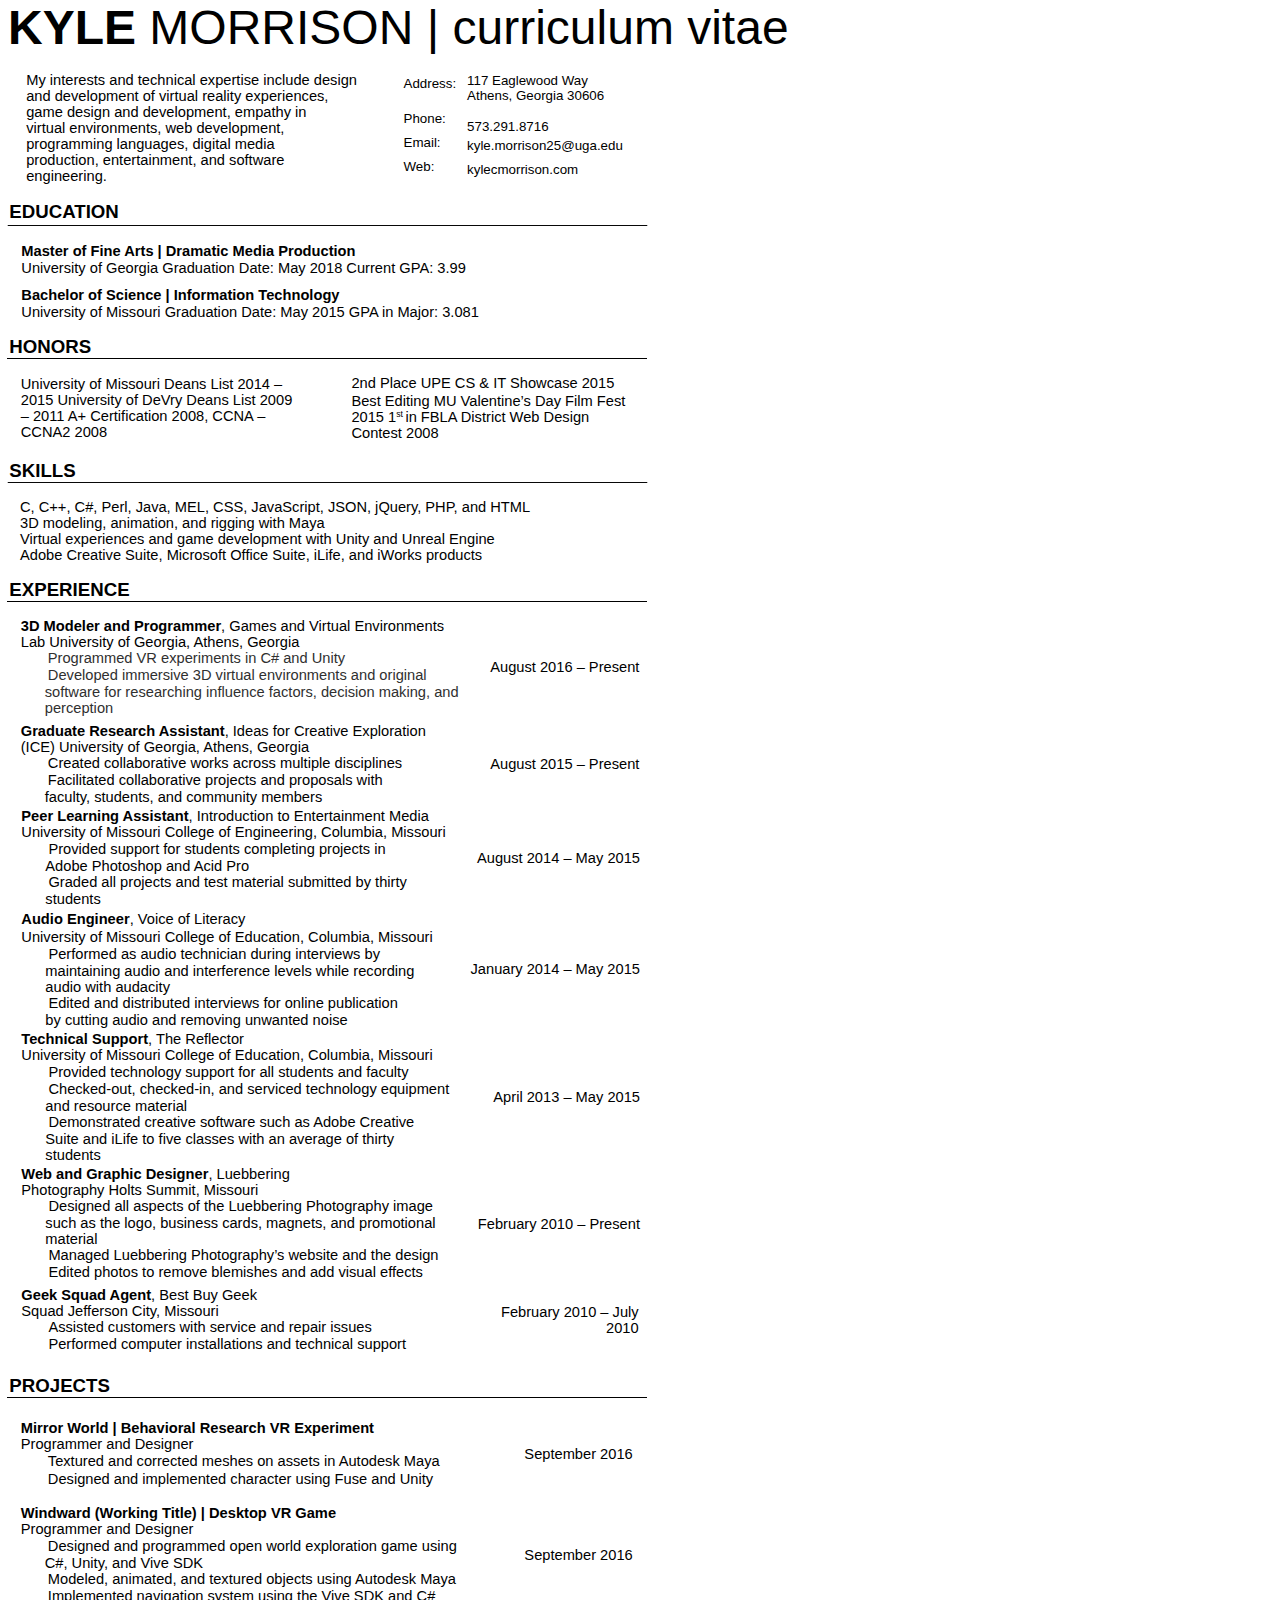
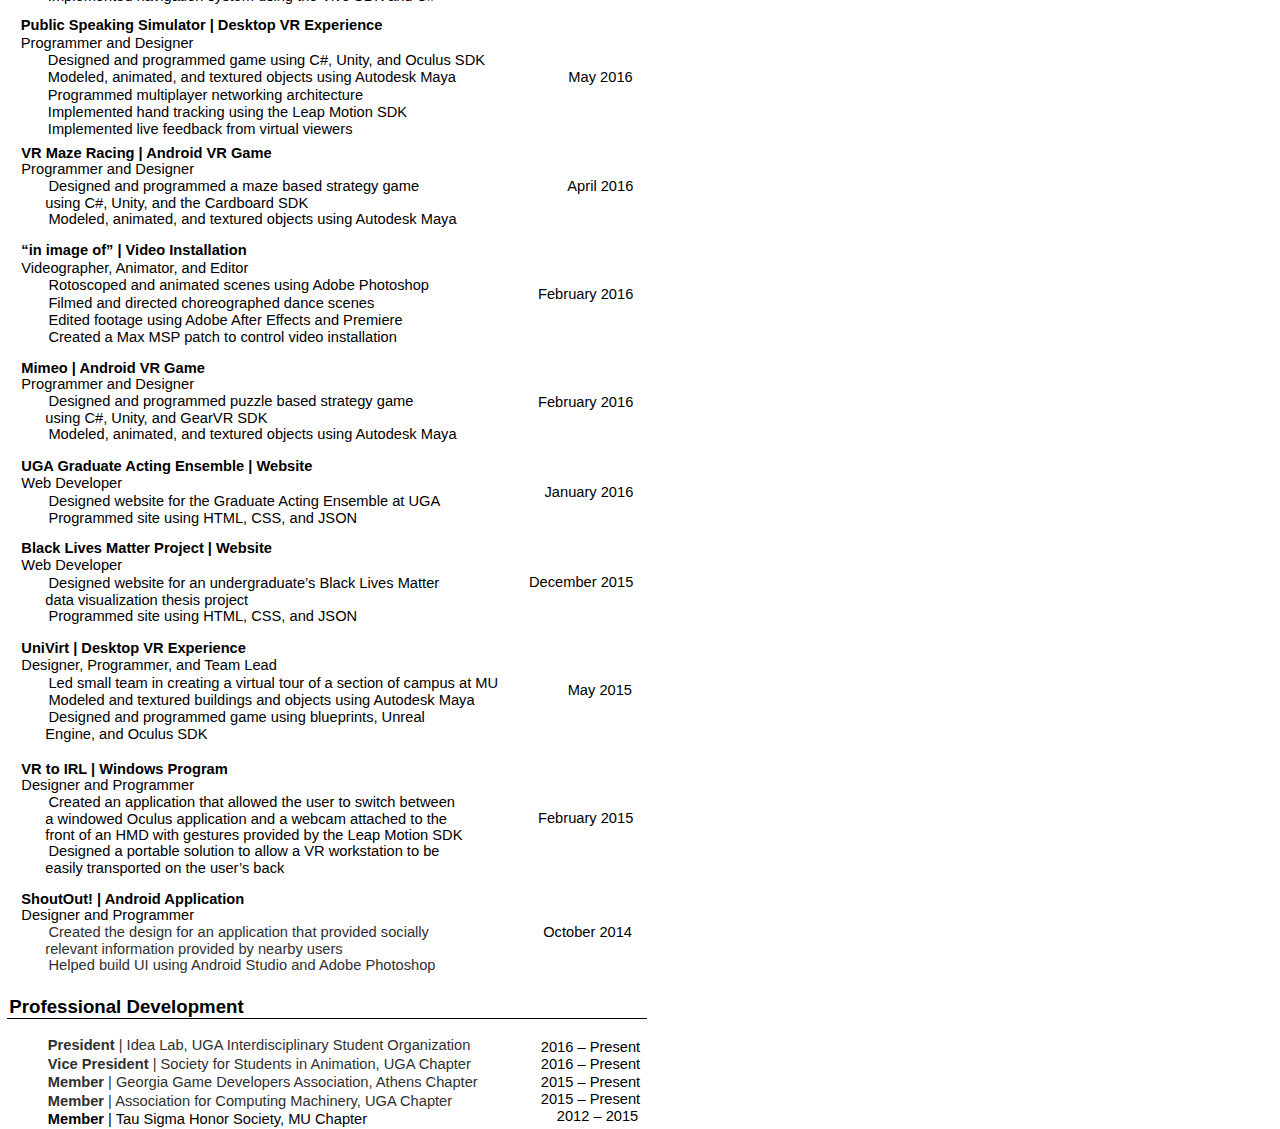
==== CV.html @ b41a107e "Initial Push" ====
<!DOCTYPE  html PUBLIC "-//W3C//DTD XHTML 1.0 Transitional//EN" "http://www.w3.org/TR/xhtml1/DTD/xhtml1-transitional.dtd">
<html xmlns="http://www.w3.org/1999/xhtml" xml:lang="en-us" lang="en-us"><head><meta http-equiv="Content-Type" content="text/html; charset=utf-8"/><title>CV</title><meta name="author" content="itc200"/><style type="text/css"> * {margin:0; padding:0; text-indent:0; }
 h1 { color: black; font-family:"Myriad Pro", sans-serif; font-style: normal; font-weight: bold; text-decoration: none; font-size: 36pt; }
 .s1 { color: black; font-family:"Myriad Pro", sans-serif; font-style: normal; font-weight: normal; text-decoration: none; font-size: 36pt; }
 .s2 { color: black; font-family:"Myriad Pro", sans-serif; font-style: normal; font-weight: normal; text-decoration: none; font-size: 11pt; }
 .s3 { color: black; font-family:"Myriad Pro", sans-serif; font-style: normal; font-weight: normal; text-decoration: none; font-size: 10pt; }
 h2 { color: black; font-family:"Myriad Pro", sans-serif; font-style: normal; font-weight: bold; text-decoration: none; font-size: 14pt; }
 h3 { color: black; font-family:"Myriad Pro", sans-serif; font-style: normal; font-weight: bold; text-decoration: none; font-size: 11pt; }
 p { color: black; font-family:"Myriad Pro", sans-serif; font-style: normal; font-weight: normal; text-decoration: none; font-size: 11pt; margin:0pt; }
 .s5 { color: black; font-family:"Myriad Pro", sans-serif; font-style: normal; font-weight: normal; text-decoration: none; font-size: 6.5pt; vertical-align: 4pt; }
 .s6 { color: black; font-family:"Myriad Pro", sans-serif; font-style: normal; font-weight: bold; text-decoration: none; font-size: 11pt; }
 .s7 { color: #303030; font-family:"Myriad Pro", sans-serif; font-style: normal; font-weight: normal; text-decoration: none; font-size: 11pt; }
 .s8 { color: #303030; font-family:"Myriad Pro", sans-serif; font-style: normal; font-weight: bold; text-decoration: none; font-size: 11pt; }
 li {display: block; }
 #l1 {padding-left: 0pt; }
 #l1> li:before {content: " "; color: black; font-family:Wingdings; font-style: normal; font-weight: normal; text-decoration: none; font-size: 11pt; }
 li {display: block; }
 #l2 {padding-left: 0pt; }
 #l2> li:before {content: " "; color: black; font-family:Wingdings; font-style: normal; font-weight: normal; text-decoration: none; font-size: 11pt; }
 li {display: block; }
 #l3 {padding-left: 0pt; }
 #l3> li:before {content: " "; color: black; font-family:Wingdings; font-style: normal; font-weight: normal; text-decoration: none; font-size: 11pt; }
 li {display: block; }
 #l4 {padding-left: 0pt; }
 #l4> li:before {content: " "; color: black; font-family:Wingdings; font-style: normal; font-weight: normal; text-decoration: none; font-size: 11pt; }
 li {display: block; }
 #l5 {padding-left: 0pt; }
 #l5> li:before {content: " "; color: black; font-family:Wingdings; font-style: normal; font-weight: normal; text-decoration: none; font-size: 11pt; }
 li {display: block; }
 #l6 {padding-left: 0pt; }
 #l6> li:before {content: " "; color: black; font-family:Wingdings; font-style: normal; font-weight: normal; text-decoration: none; font-size: 11pt; }
 li {display: block; }
 #l7 {padding-left: 0pt; }
 #l7> li:before {content: " "; color: black; font-family:Wingdings; font-style: normal; font-weight: normal; text-decoration: none; font-size: 11pt; }
 li {display: block; }
 #l8 {padding-left: 0pt; }
 #l8> li:before {content: " "; color: black; font-family:Wingdings; font-style: normal; font-weight: normal; text-decoration: none; font-size: 11pt; }
 li {display: block; }
 #l9 {padding-left: 0pt; }
 #l9> li:before {content: " "; color: black; font-family:Wingdings; font-style: normal; font-weight: normal; text-decoration: none; font-size: 11pt; }
 li {display: block; }
 #l10 {padding-left: 0pt; }
 #l10> li:before {content: " "; color: black; font-family:Wingdings; font-style: normal; font-weight: normal; text-decoration: none; font-size: 11pt; }
 li {display: block; }
 #l11 {padding-left: 0pt; }
 #l11> li:before {content: " "; color: black; font-family:Wingdings; font-style: normal; font-weight: normal; text-decoration: none; font-size: 11pt; }
 li {display: block; }
 #l12 {padding-left: 0pt; }
 #l12> li:before {content: " "; color: black; font-family:Wingdings; font-style: normal; font-weight: normal; text-decoration: none; font-size: 11pt; }
 li {display: block; }
 #l13 {padding-left: 0pt; }
 #l13> li:before {content: " "; color: black; font-family:Wingdings; font-style: normal; font-weight: normal; text-decoration: none; font-size: 11pt; }
 li {display: block; }
 #l14 {padding-left: 0pt; }
 #l14> li:before {content: " "; color: black; font-family:Wingdings; font-style: normal; font-weight: normal; text-decoration: none; font-size: 11pt; }
 li {display: block; }
 #l15 {padding-left: 0pt; }
 #l15> li:before {content: " "; color: black; font-family:Wingdings; font-style: normal; font-weight: normal; text-decoration: none; font-size: 11pt; }
 li {display: block; }
 #l16 {padding-left: 0pt; }
 #l16> li:before {content: " "; color: black; font-family:Wingdings; font-style: normal; font-weight: normal; text-decoration: none; font-size: 11pt; }
 li {display: block; }
 #l17 {padding-left: 0pt; }
 #l17> li:before {content: " "; color: black; font-family:Wingdings; font-style: normal; font-weight: normal; text-decoration: none; font-size: 11pt; }
 li {display: block; }
 #l18 {padding-left: 0pt; }
 #l18> li:before {content: " "; color: black; font-family:Wingdings; font-style: normal; font-weight: normal; text-decoration: none; font-size: 11pt; }
 li {display: block; }
 #l19 {padding-left: 0pt; }
 #l19> li:before {content: " "; color: black; font-family:Wingdings; font-style: normal; font-weight: normal; text-decoration: none; font-size: 11pt; }
</style></head><body><h1 style="padding-left: 6pt;text-indent: 0pt;line-height: 42pt;text-align: left;">KYLE <span class="s1">MORRISON | curriculum vitae</span></h1><p style="text-indent: 0pt;text-align: left;"><br/></p><table style="border-collapse:collapse;margin-left:9.654pt" cellspacing="0"><tr style="height:82pt"><td style="width:269pt"><p class="s2" style="padding-left: 10pt;text-indent: 0pt;line-height: 12pt;text-align: left;">My interests and technical expertise include design</p><p class="s2" style="padding-left: 10pt;padding-right: 25pt;text-indent: 0pt;text-align: left;">and development of virtual reality experiences, game design and development, empathy in virtual environments, web development, programming languages, digital media production, entertainment, and software engineering.</p></td><td style="width:66pt"><p class="s3" style="padding-left: 24pt;text-indent: 0pt;line-height: 10pt;text-align: left;">Address:</p><p style="text-indent: 0pt;text-align: left;"><br/></p><p class="s3" style="padding-left: 24pt;padding-right: 11pt;text-indent: 0pt;line-height: 18pt;text-align: left;">Phone: Email: Web:</p></td><td style="width:123pt"><p class="s3" style="padding-left: 5pt;text-indent: 0pt;line-height: 10pt;text-align: left;">117 Eaglewood Way</p><p class="s3" style="padding-left: 5pt;text-indent: 0pt;text-align: left;">Athens, Georgia 30606</p><p style="text-indent: 0pt;text-align: left;"><br/></p><p class="s3" style="padding-left: 5pt;text-indent: 0pt;text-align: left;">573.291.8716</p><p class="s3" style="padding-left: 5pt;text-indent: 0pt;line-height: 18pt;text-align: left;">kyle.morrison25@uga.edu kylecmorrison.com</p></td></tr></table><h2 style="padding-top: 13pt;padding-bottom: 1pt;padding-left: 7pt;text-indent: 0pt;text-align: left;">EDUCATION</h2><p style="padding-left: 5pt;text-indent: 0pt;line-height: 1pt;text-align: left;"><span><img width="641" height="1" alt="image" src="CV/Image_001.png"/></span></p><p style="text-indent: 0pt;text-align: left;"><br/></p><h3 style="padding-left: 16pt;text-indent: 0pt;line-height: 14pt;text-align: left;">Master of Fine Arts | Dramatic Media Production</h3><p style="padding-left: 16pt;text-indent: 0pt;text-align: left;">University of Georgia Graduation Date: May 2018 Current GPA: 3.99</p><h3 style="padding-top: 7pt;padding-left: 16pt;text-indent: 0pt;line-height: 14pt;text-align: left;">Bachelor of Science | Information Technology</h3><p style="padding-left: 16pt;text-indent: 0pt;text-align: left;">University of Missouri Graduation Date: May 2015 GPA in Major: 3.081</p><p style="text-indent: 0pt;text-align: left;"><br/></p><h2 style="padding-left: 7pt;text-indent: 0pt;text-align: left;">HONORS</h2><table style="border-collapse:collapse;margin-left:5.56pt" cellspacing="0"><tr style="height:55pt"><td style="width:237pt;border-top-style:solid;border-top-width:1pt"><p style="text-indent: 0pt;text-align: left;"><br/></p><p class="s2" style="padding-left: 10pt;padding-right: 20pt;text-indent: 0pt;text-align: left;">University of Missouri Deans List 2014 – 2015 University of DeVry Deans List 2009 – 2011 A+ Certification 2008, CCNA – CCNA2 2008</p></td><td style="width:243pt;border-top-style:solid;border-top-width:1pt"><p style="text-indent: 0pt;text-align: left;"><br/></p><p class="s2" style="padding-left: 21pt;padding-right: 6pt;text-indent: 0pt;line-height: 13pt;text-align: left;">2nd Place UPE CS &amp; IT Showcase 2015</p><p class="s2" style="padding-left: 21pt;padding-right: 6pt;text-indent: 0pt;text-align: left;">Best Editing MU Valentine’s Day Film Fest 2015 1<span class="s5">st </span>in FBLA District Web Design Contest 2008</p></td></tr></table><p style="text-indent: 0pt;text-align: left;"><br/></p><h2 style="padding-top: 2pt;padding-left: 7pt;text-indent: 0pt;text-align: left;">SKILLS</h2><p style="padding-left: 5pt;text-indent: 0pt;line-height: 1pt;text-align: left;"><span><img width="641" height="1" alt="image" src="CV/Image_002.png"/></span></p><p style="text-indent: 0pt;text-align: left;"><br/></p><p style="padding-left: 15pt;text-indent: 0pt;text-align: left;">C, C++, C#, Perl, Java, MEL, CSS, JavaScript, JSON, jQuery, PHP, and HTML <br />3D modeling, animation, and rigging with Maya</p><p style="padding-left: 15pt;text-indent: 0pt;text-align: left;">Virtual experiences and game development with Unity and Unreal Engine<br />Adobe Creative Suite, Microsoft Office Suite, iLife, and iWorks products</p><p style="text-indent: 0pt;text-align: left;"><br/></p><h2 style="padding-left: 7pt;text-indent: 0pt;text-align: left;">EXPERIENCE</h2><table style="border-collapse:collapse;margin-left:5.56pt" cellspacing="0"><tr style="height:86pt"><td style="width:356pt;border-top-style:solid;border-top-width:1pt"><p style="text-indent: 0pt;text-align: left;"><br/></p><p class="s6" style="padding-left: 10pt;padding-right: 28pt;text-indent: 0pt;text-align: left;">3D Modeler and Programmer<span class="s2">, Games and Virtual Environments Lab University of Georgia, Athens, Georgia</span></p><ul id="l1"><li style="padding-left: 28pt;text-indent: -9pt;line-height: 13pt;text-align: left;"><p class="s7" style="display: inline;">Programmed VR experiments in C# and Unity</p></li><li style="padding-left: 28pt;padding-right: 14pt;text-indent: -9pt;text-align: left;"><p class="s7" style="display: inline;">Developed immersive 3D virtual environments and original software for researching influence factors, decision making, and perception</p></li></ul></td><td style="width:124pt;border-top-style:solid;border-top-width:1pt"><p style="text-indent: 0pt;text-align: left;"><br/></p><p class="s2" style="padding-right: 6pt;text-indent: 0pt;text-align: right;">August 2016 – Present</p></td></tr><tr style="height:70pt"><td style="width:356pt"><p class="s6" style="padding-top: 2pt;padding-left: 10pt;padding-right: 42pt;text-indent: 0pt;text-align: left;">Graduate Research Assistant<span class="s2">, Ideas for Creative Exploration (ICE) University of Georgia, Athens, Georgia</span></p><ul id="l2"><li style="padding-left: 28pt;text-indent: -9pt;line-height: 13pt;text-align: left;"><p class="s2" style="display: inline;">Created collaborative works across multiple disciplines</p></li><li style="padding-left: 28pt;padding-right: 53pt;text-indent: -9pt;text-align: left;"><p class="s2" style="display: inline;">Facilitated collaborative projects and proposals with faculty, students, and community members</p></li></ul></td><td style="width:124pt"><p class="s2" style="padding-top: 2pt;padding-right: 6pt;text-indent: 0pt;text-align: right;">August 2015 – Present</p></td></tr></table><table style="border-collapse:collapse;margin-left:6pt" cellspacing="0"><tr style="height:70pt"><td style="width:343pt"><p class="s6" style="padding-left: 10pt;text-indent: 0pt;line-height: 11pt;text-align: left;">Peer Learning Assistant<span class="s2">, Introduction to Entertainment Media</span></p><p class="s2" style="padding-left: 10pt;text-indent: 0pt;line-height: 13pt;text-align: left;">University of Missouri College of Engineering, Columbia, Missouri</p><ul id="l3"><li style="padding-left: 28pt;padding-right: 39pt;text-indent: -9pt;text-align: left;"><p class="s2" style="display: inline;">Provided support for students completing projects in Adobe Photoshop and Acid Pro</p></li><li style="padding-left: 28pt;text-indent: -9pt;text-align: left;"><p class="s2" style="display: inline;">Graded all projects and test material submitted by thirty students</p></li></ul></td><td style="width:140pt"><p class="s2" style="padding-right: 9pt;text-indent: 0pt;line-height: 11pt;text-align: right;">August 2014 – May 2015</p></td></tr><tr style="height:88pt"><td style="width:343pt"><p class="s6" style="padding-top: 2pt;padding-left: 10pt;text-indent: 0pt;line-height: 14pt;text-align: left;">Audio Engineer<span class="s2">, Voice of Literacy</span></p><p class="s2" style="padding-left: 10pt;text-indent: 0pt;line-height: 13pt;text-align: left;">University of Missouri College of Education, Columbia, Missouri</p><ul id="l4"><li style="padding-left: 28pt;padding-right: 15pt;text-indent: -9pt;text-align: left;"><p class="s2" style="display: inline;">Performed as audio technician during interviews by maintaining audio and interference levels while recording audio with audacity</p></li><li style="padding-left: 28pt;padding-right: 47pt;text-indent: -9pt;text-align: left;"><p class="s2" style="display: inline;">Edited and distributed interviews for online publication by cutting audio and removing unwanted noise</p></li></ul></td><td style="width:140pt"><p class="s2" style="padding-top: 2pt;padding-right: 9pt;text-indent: 0pt;text-align: right;">January 2014 – May 2015</p></td></tr><tr style="height:101pt"><td style="width:343pt"><p class="s6" style="padding-top: 2pt;padding-left: 10pt;text-indent: 0pt;text-align: left;">Technical Support<span class="s2">, The Reflector</span></p><p class="s2" style="padding-left: 10pt;text-indent: 0pt;line-height: 13pt;text-align: left;">University of Missouri College of Education, Columbia, Missouri</p><ul id="l5"><li style="padding-left: 28pt;text-indent: -9pt;line-height: 13pt;text-align: left;"><p class="s2" style="display: inline;">Provided technology support for all students and faculty</p></li><li style="padding-left: 28pt;padding-right: 10pt;text-indent: -9pt;text-align: left;"><p class="s2" style="display: inline;">Checked-out, checked-in, and serviced technology equipment and resource material</p></li><li style="padding-left: 28pt;padding-right: 33pt;text-indent: -9pt;text-align: left;"><p class="s2" style="display: inline;">Demonstrated creative software such as Adobe Creative Suite and iLife to five classes with an average of thirty students</p></li></ul></td><td style="width:140pt"><p class="s2" style="padding-top: 2pt;padding-right: 9pt;text-indent: 0pt;text-align: right;">April 2013 – May 2015</p></td></tr><tr style="height:88pt"><td style="width:343pt"><p class="s6" style="padding-top: 2pt;padding-left: 10pt;padding-right: 81pt;text-indent: 0pt;text-align: left;">Web and Graphic Designer<span class="s2">, Luebbering Photography Holts Summit, Missouri</span></p><ul id="l6"><li style="padding-left: 28pt;padding-right: 19pt;text-indent: -9pt;text-align: left;"><p class="s2" style="display: inline;">Designed all aspects of the Luebbering Photography image such as the logo, business cards, magnets, and promotional material</p></li><li style="padding-left: 28pt;text-indent: -9pt;line-height: 13pt;text-align: left;"><p class="s2" style="display: inline;">Managed Luebbering Photography’s website and the design</p></li><li style="padding-left: 28pt;text-indent: -9pt;text-align: left;"><p class="s2" style="display: inline;">Edited photos to remove blemishes and add visual effects</p></li></ul></td><td style="width:140pt"><p class="s2" style="padding-top: 2pt;padding-right: 9pt;text-indent: 0pt;text-align: right;">February 2010 – Present</p></td></tr><tr style="height:56pt"><td style="width:343pt"><p class="s6" style="padding-top: 2pt;padding-left: 10pt;padding-right: 140pt;text-indent: 0pt;text-align: left;">Geek Squad Agent<span class="s2">, Best Buy Geek Squad Jefferson City, Missouri</span></p><ul id="l7"><li style="padding-left: 28pt;text-indent: -9pt;line-height: 13pt;text-align: left;"><p class="s2" style="display: inline;">Assisted customers with service and repair issues</p></li><li style="padding-left: 28pt;text-indent: -9pt;line-height: 13pt;text-align: left;"><p class="s2" style="display: inline;">Performed computer installations and technical support</p></li></ul></td><td style="width:140pt"><p class="s2" style="padding-top: 2pt;padding-right: 10pt;text-indent: 0pt;text-align: right;">February 2010 – July 2010</p></td></tr></table><p style="text-indent: 0pt;text-align: left;"><br/></p><h2 style="padding-top: 2pt;padding-left: 7pt;text-indent: 0pt;text-align: left;">PROJECTS</h2><table style="border-collapse:collapse;margin-left:5.56pt" cellspacing="0"><tr style="height:73pt"><td style="width:365pt;border-top-style:solid;border-top-width:1pt"><p style="text-indent: 0pt;text-align: left;"><br/></p><p class="s6" style="padding-left: 10pt;text-indent: 0pt;text-align: left;">Mirror World | Behavioral Research VR Experiment</p><p class="s2" style="padding-left: 10pt;text-indent: 0pt;line-height: 13pt;text-align: left;">Programmer and Designer</p><ul id="l8"><li style="padding-left: 28pt;text-indent: -9pt;line-height: 13pt;text-align: left;"><p class="s2" style="display: inline;">Textured and corrected meshes on assets in Autodesk Maya</p></li><li style="padding-left: 28pt;text-indent: -9pt;text-align: left;"><p class="s2" style="display: inline;">Designed and implemented character using Fuse and Unity</p></li></ul></td><td style="width:115pt;border-top-style:solid;border-top-width:1pt"><p style="text-indent: 0pt;text-align: left;"><br/></p><p class="s2" style="padding-right: 11pt;text-indent: 0pt;text-align: right;">September 2016</p></td></tr><tr style="height:88pt"><td style="width:365pt"><p class="s6" style="padding-top: 3pt;padding-left: 10pt;text-indent: 0pt;text-align: left;">Windward (Working Title) | Desktop VR Game</p><p class="s2" style="padding-left: 10pt;text-indent: 0pt;line-height: 13pt;text-align: left;">Programmer and Designer</p><ul id="l9"><li style="padding-left: 28pt;padding-right: 27pt;text-indent: -9pt;text-align: left;"><p class="s2" style="display: inline;">Designed and programmed open world exploration game using C#, Unity, and Vive SDK</p></li><li style="padding-left: 28pt;text-indent: -9pt;line-height: 13pt;text-align: left;"><p class="s2" style="display: inline;">Modeled, animated, and textured objects using Autodesk Maya</p></li><li style="padding-left: 28pt;text-indent: -9pt;text-align: left;"><p class="s2" style="display: inline;">Implemented navigation system using the Vive SDK and C#</p></li></ul></td><td style="width:115pt"><p class="s2" style="padding-top: 3pt;padding-right: 11pt;text-indent: 0pt;text-align: right;">September 2016</p></td></tr><tr style="height:96pt"><td style="width:365pt"><p class="s6" style="padding-top: 2pt;padding-left: 10pt;text-indent: 0pt;line-height: 14pt;text-align: left;">Public Speaking Simulator | Desktop VR Experience</p><p class="s2" style="padding-left: 10pt;text-indent: 0pt;line-height: 13pt;text-align: left;">Programmer and Designer</p><ul id="l10"><li style="padding-left: 28pt;text-indent: -9pt;line-height: 13pt;text-align: left;"><p class="s2" style="display: inline;">Designed and programmed game using C#, Unity, and Oculus SDK</p></li><li style="padding-left: 28pt;text-indent: -9pt;line-height: 13pt;text-align: left;"><p class="s2" style="display: inline;">Modeled, animated, and textured objects using Autodesk Maya</p></li><li style="padding-left: 28pt;text-indent: -9pt;line-height: 13pt;text-align: left;"><p class="s2" style="display: inline;">Programmed multiplayer networking architecture</p></li><li style="padding-left: 28pt;text-indent: -9pt;line-height: 13pt;text-align: left;"><p class="s2" style="display: inline;">Implemented hand tracking using the Leap Motion SDK</p></li><li style="padding-left: 28pt;text-indent: -9pt;text-align: left;"><p class="s2" style="display: inline;">Implemented live feedback from virtual viewers</p></li></ul></td><td style="width:115pt"><p class="s2" style="padding-top: 2pt;padding-right: 11pt;text-indent: 0pt;text-align: right;">May 2016</p></td></tr></table><table style="border-collapse:collapse;margin-left:6pt" cellspacing="0"><tr style="height:70pt"><td style="width:369pt"><p class="s6" style="padding-left: 10pt;text-indent: 0pt;line-height: 12pt;text-align: left;">VR Maze Racing | Android VR Game</p><p class="s2" style="padding-left: 10pt;text-indent: 0pt;line-height: 13pt;text-align: left;">Programmer and Designer</p><ul id="l11"><li style="padding-left: 28pt;padding-right: 37pt;text-indent: -9pt;text-align: left;"><p class="s2" style="display: inline;">Designed and programmed a maze based strategy game using C#, Unity, and the Cardboard SDK</p></li><li style="padding-left: 28pt;text-indent: -9pt;line-height: 13pt;text-align: left;"><p class="s2" style="display: inline;">Modeled, animated, and textured objects using Autodesk Maya</p></li></ul></td><td style="width:109pt"><p class="s2" style="padding-right: 9pt;text-indent: 0pt;line-height: 12pt;text-align: right;">April 2016</p></td></tr><tr style="height:88pt"><td style="width:369pt"><p class="s6" style="padding-top: 3pt;padding-left: 10pt;text-indent: 0pt;line-height: 14pt;text-align: left;">“in image of” | Video Installation</p><p class="s2" style="padding-left: 10pt;text-indent: 0pt;line-height: 13pt;text-align: left;">Videographer, Animator, and Editor</p><ul id="l12"><li style="padding-left: 28pt;text-indent: -9pt;line-height: 13pt;text-align: left;"><p class="s2" style="display: inline;">Rotoscoped and animated scenes using Adobe Photoshop</p></li><li style="padding-left: 28pt;text-indent: -9pt;line-height: 13pt;text-align: left;"><p class="s2" style="display: inline;">Filmed and directed choreographed dance scenes</p></li><li style="padding-left: 28pt;text-indent: -9pt;line-height: 13pt;text-align: left;"><p class="s2" style="display: inline;">Edited footage using Adobe After Effects and Premiere</p></li><li style="padding-left: 28pt;text-indent: -9pt;text-align: left;"><p class="s2" style="display: inline;">Created a Max MSP patch to control video installation</p></li></ul></td><td style="width:109pt"><p class="s2" style="padding-top: 3pt;padding-right: 9pt;text-indent: 0pt;text-align: right;">February 2016</p></td></tr><tr style="height:74pt"><td style="width:369pt"><p class="s6" style="padding-top: 3pt;padding-left: 10pt;text-indent: 0pt;text-align: left;">Mimeo | Android VR Game</p><p class="s2" style="padding-left: 10pt;text-indent: 0pt;line-height: 13pt;text-align: left;">Programmer and Designer</p><ul id="l13"><li style="padding-left: 28pt;padding-right: 39pt;text-indent: -9pt;text-align: left;"><p class="s2" style="display: inline;">Designed and programmed puzzle based strategy game using C#, Unity, and GearVR SDK</p></li><li style="padding-left: 28pt;text-indent: -9pt;line-height: 13pt;text-align: left;"><p class="s2" style="display: inline;">Modeled, animated, and textured objects using Autodesk Maya</p></li></ul></td><td style="width:109pt"><p class="s2" style="padding-top: 3pt;padding-right: 9pt;text-indent: 0pt;text-align: right;">February 2016</p></td></tr><tr style="height:61pt"><td style="width:369pt"><p class="s6" style="padding-top: 3pt;padding-left: 10pt;text-indent: 0pt;line-height: 14pt;text-align: left;">UGA Graduate Acting Ensemble | Website</p><p class="s2" style="padding-left: 10pt;text-indent: 0pt;line-height: 13pt;text-align: left;">Web Developer</p><ul id="l14"><li style="padding-left: 28pt;text-indent: -9pt;line-height: 13pt;text-align: left;"><p class="s2" style="display: inline;">Designed website for the Graduate Acting Ensemble at UGA</p></li><li style="padding-left: 28pt;text-indent: -9pt;text-align: left;"><p class="s2" style="display: inline;">Programmed site using HTML, CSS, and JSON</p></li></ul></td><td style="width:109pt"><p class="s2" style="padding-top: 3pt;padding-right: 9pt;text-indent: 0pt;text-align: right;">January 2016</p></td></tr><tr style="height:74pt"><td style="width:369pt"><p class="s6" style="padding-top: 3pt;padding-left: 10pt;text-indent: 0pt;line-height: 14pt;text-align: left;">Black Lives Matter Project | Website</p><p class="s2" style="padding-left: 10pt;text-indent: 0pt;line-height: 13pt;text-align: left;">Web Developer</p><ul id="l15"><li style="padding-left: 28pt;padding-right: 44pt;text-indent: -9pt;text-align: left;"><p class="s2" style="display: inline;">Designed website for an undergraduate’s Black Lives Matter data visualization thesis project</p></li><li style="padding-left: 28pt;text-indent: -9pt;line-height: 13pt;text-align: left;"><p class="s2" style="display: inline;">Programmed site using HTML, CSS, and JSON</p></li></ul></td><td style="width:109pt"><p class="s2" style="padding-top: 3pt;padding-right: 9pt;text-indent: 0pt;text-align: right;">December 2015</p></td></tr><tr style="height:89pt"><td style="width:369pt"><p class="s6" style="padding-top: 3pt;padding-left: 10pt;text-indent: 0pt;line-height: 14pt;text-align: left;">UniVirt | Desktop VR Experience</p><p class="s2" style="padding-left: 10pt;text-indent: 0pt;line-height: 13pt;text-align: left;">Designer, Programmer, and Team Lead</p><ul id="l16"><li style="padding-left: 28pt;text-indent: -9pt;line-height: 13pt;text-align: left;"><p class="s2" style="display: inline;">Led small team in creating a virtual tour of a section of campus at MU</p></li><li style="padding-left: 28pt;text-indent: -9pt;line-height: 13pt;text-align: left;"><p class="s2" style="display: inline;">Modeled and textured buildings and objects using Autodesk Maya</p></li><li style="padding-left: 28pt;padding-right: 37pt;text-indent: -9pt;text-align: left;"><p class="s2" style="display: inline;">Designed and programmed game using blueprints, Unreal Engine, and Oculus SDK</p></li></ul></td><td style="width:109pt"><p class="s2" style="padding-top: 3pt;padding-right: 10pt;text-indent: 0pt;text-align: right;">May 2015</p></td></tr><tr style="height:102pt"><td style="width:369pt"><p class="s6" style="padding-top: 4pt;padding-left: 10pt;text-indent: 0pt;text-align: left;">VR to IRL | Windows Program</p><p class="s2" style="padding-left: 10pt;text-indent: 0pt;line-height: 13pt;text-align: left;">Designer and Programmer</p><ul id="l17"><li style="padding-left: 28pt;padding-right: 26pt;text-indent: -9pt;text-align: left;"><p class="s2" style="display: inline;">Created an application that allowed the user to switch between a windowed Oculus application and a webcam attached to the front of an HMD with gestures provided by the Leap Motion SDK</p></li><li style="padding-left: 28pt;padding-right: 36pt;text-indent: -9pt;text-align: left;"><p class="s2" style="display: inline;">Designed a portable solution to allow a VR workstation to be easily transported on the user’s back</p></li></ul></td><td style="width:109pt"><p class="s2" style="padding-top: 4pt;padding-right: 9pt;text-indent: 0pt;text-align: right;">February 2015</p></td></tr><tr style="height:70pt"><td style="width:369pt"><p class="s6" style="padding-top: 3pt;padding-left: 10pt;text-indent: 0pt;text-align: left;">ShoutOut! | Android Application</p><p class="s2" style="padding-left: 10pt;text-indent: 0pt;line-height: 13pt;text-align: left;">Designer and Programmer</p><ul id="l18"><li style="padding-left: 28pt;padding-right: 30pt;text-indent: -9pt;text-align: left;"><p class="s7" style="display: inline;">Created the design for an application that provided socially relevant information provided by nearby users</p></li><li style="padding-left: 28pt;text-indent: -9pt;line-height: 13pt;text-align: left;"><p class="s7" style="display: inline;">Helped build UI using Android Studio and Adobe Photoshop</p></li></ul></td><td style="width:109pt"><p class="s2" style="padding-top: 3pt;padding-right: 10pt;text-indent: 0pt;text-align: right;">October 2014</p></td></tr></table><p style="text-indent: 0pt;text-align: left;"><br/></p><h2 style="padding-top: 2pt;padding-left: 7pt;text-indent: 0pt;text-align: left;">Professional Development</h2><table style="border-collapse:collapse;margin-left:5.56pt" cellspacing="0"><tr style="height:83pt"><td style="width:364pt;border-top-style:solid;border-top-width:1pt"><p style="text-indent: 0pt;text-align: left;"><br/></p><ul id="l19"><li style="padding-left: 28pt;text-indent: -9pt;line-height: 14pt;text-align: left;"><p class="s8" style="display: inline;">President <span class="s7">| Idea Lab, UGA Interdisciplinary Student Organization</span></p></li><li style="padding-left: 28pt;text-indent: -9pt;line-height: 14pt;text-align: left;"><p class="s8" style="display: inline;">Vice President <span class="s7">| Society for Students in Animation, UGA Chapter</span></p></li><li style="padding-left: 28pt;text-indent: -9pt;line-height: 14pt;text-align: left;"><p class="s8" style="display: inline;">Member <span class="s7">| Georgia Game Developers Association, Athens Chapter</span></p></li><li style="padding-left: 28pt;text-indent: -9pt;line-height: 14pt;text-align: left;"><p class="s8" style="display: inline;">Member <span class="s7">| Association for Computing Machinery, UGA Chapter</span></p></li><li style="padding-left: 28pt;text-indent: -9pt;text-align: left;"><p class="s6" style="display: inline;">Member <span class="s2">| Tau Sigma Honor Society, MU Chapter</span></p></li></ul></td><td style="width:116pt;border-top-style:solid;border-top-width:1pt"><p style="text-indent: 0pt;text-align: left;"><br/></p><p class="s2" style="padding-left: 36pt;text-indent: 0pt;line-height: 13pt;text-align: left;">2016 – Present</p><p class="s2" style="padding-left: 36pt;text-indent: 0pt;line-height: 13pt;text-align: left;">2016 – Present</p><p class="s2" style="padding-left: 36pt;text-indent: 0pt;line-height: 13pt;text-align: left;">2015 – Present</p><p class="s2" style="padding-left: 36pt;text-indent: 0pt;line-height: 13pt;text-align: left;">2015 – Present</p><p class="s2" style="padding-left: 48pt;text-indent: 0pt;text-align: left;">2012 – 2015</p></td></tr></table></body></html>
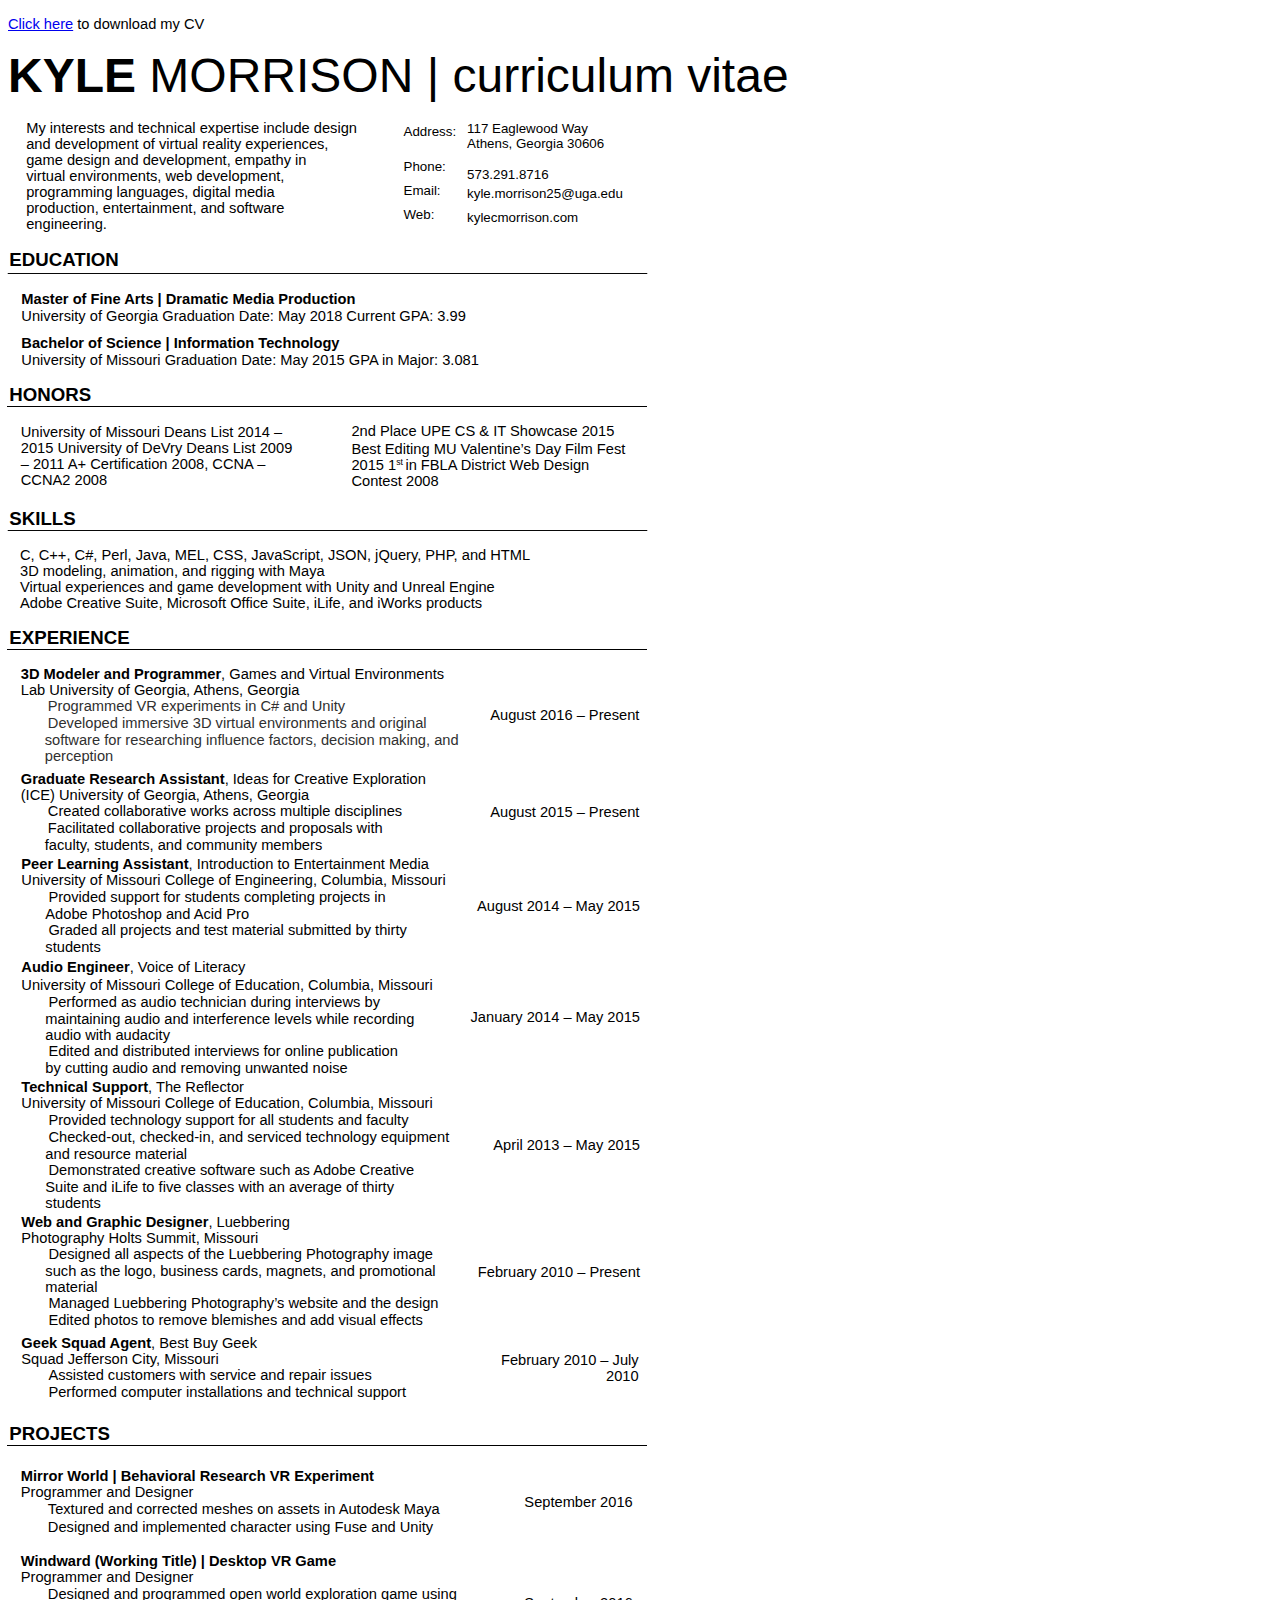
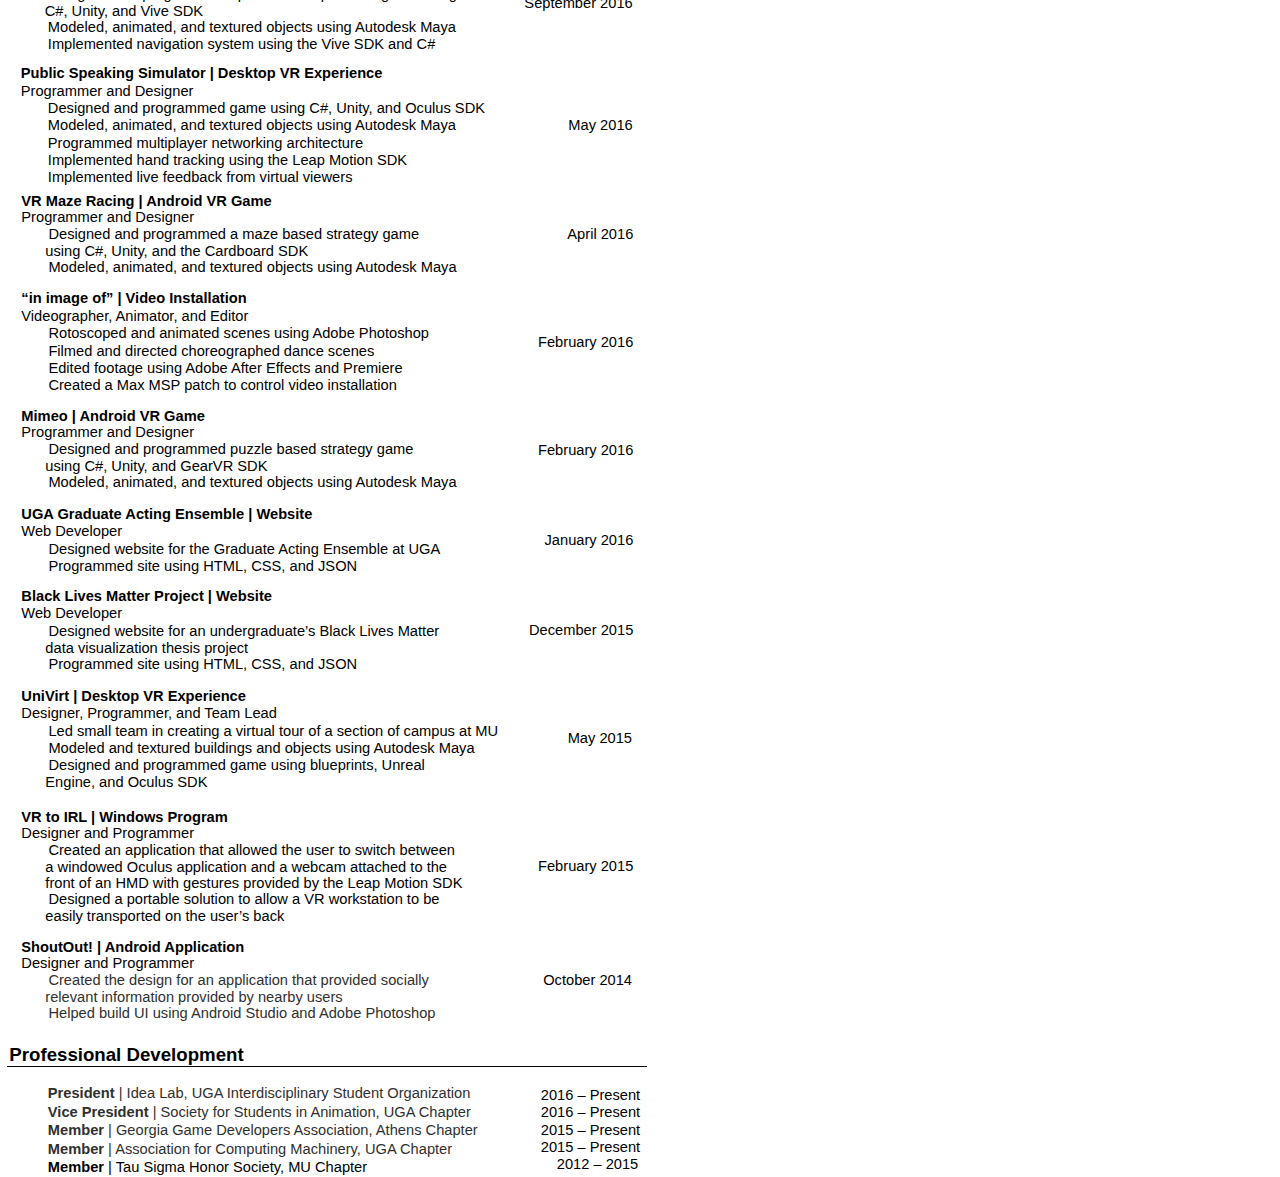
==== commit 7506ead5: "More CV fix" ====
--- a/CV.html
+++ b/CV.html
@@ -68,4 +68,16 @@
  li {display: block; }
  #l19 {padding-left: 0pt; }
  #l19> li:before {content: " "; color: black; font-family:Wingdings; font-style: normal; font-weight: normal; text-decoration: none; font-size: 11pt; }
-</style></head><body><h1 style="padding-left: 6pt;text-indent: 0pt;line-height: 42pt;text-align: left;">KYLE <span class="s1">MORRISON | curriculum vitae</span></h1><p style="text-indent: 0pt;text-align: left;"><br/></p><table style="border-collapse:collapse;margin-left:9.654pt" cellspacing="0"><tr style="height:82pt"><td style="width:269pt"><p class="s2" style="padding-left: 10pt;text-indent: 0pt;line-height: 12pt;text-align: left;">My interests and technical expertise include design</p><p class="s2" style="padding-left: 10pt;padding-right: 25pt;text-indent: 0pt;text-align: left;">and development of virtual reality experiences, game design and development, empathy in virtual environments, web development, programming languages, digital media production, entertainment, and software engineering.</p></td><td style="width:66pt"><p class="s3" style="padding-left: 24pt;text-indent: 0pt;line-height: 10pt;text-align: left;">Address:</p><p style="text-indent: 0pt;text-align: left;"><br/></p><p class="s3" style="padding-left: 24pt;padding-right: 11pt;text-indent: 0pt;line-height: 18pt;text-align: left;">Phone: Email: Web:</p></td><td style="width:123pt"><p class="s3" style="padding-left: 5pt;text-indent: 0pt;line-height: 10pt;text-align: left;">117 Eaglewood Way</p><p class="s3" style="padding-left: 5pt;text-indent: 0pt;text-align: left;">Athens, Georgia 30606</p><p style="text-indent: 0pt;text-align: left;"><br/></p><p class="s3" style="padding-left: 5pt;text-indent: 0pt;text-align: left;">573.291.8716</p><p class="s3" style="padding-left: 5pt;text-indent: 0pt;line-height: 18pt;text-align: left;">kyle.morrison25@uga.edu kylecmorrison.com</p></td></tr></table><h2 style="padding-top: 13pt;padding-bottom: 1pt;padding-left: 7pt;text-indent: 0pt;text-align: left;">EDUCATION</h2><p style="padding-left: 5pt;text-indent: 0pt;line-height: 1pt;text-align: left;"><span><img width="641" height="1" alt="image" src="CV/Image_001.png"/></span></p><p style="text-indent: 0pt;text-align: left;"><br/></p><h3 style="padding-left: 16pt;text-indent: 0pt;line-height: 14pt;text-align: left;">Master of Fine Arts | Dramatic Media Production</h3><p style="padding-left: 16pt;text-indent: 0pt;text-align: left;">University of Georgia Graduation Date: May 2018 Current GPA: 3.99</p><h3 style="padding-top: 7pt;padding-left: 16pt;text-indent: 0pt;line-height: 14pt;text-align: left;">Bachelor of Science | Information Technology</h3><p style="padding-left: 16pt;text-indent: 0pt;text-align: left;">University of Missouri Graduation Date: May 2015 GPA in Major: 3.081</p><p style="text-indent: 0pt;text-align: left;"><br/></p><h2 style="padding-left: 7pt;text-indent: 0pt;text-align: left;">HONORS</h2><table style="border-collapse:collapse;margin-left:5.56pt" cellspacing="0"><tr style="height:55pt"><td style="width:237pt;border-top-style:solid;border-top-width:1pt"><p style="text-indent: 0pt;text-align: left;"><br/></p><p class="s2" style="padding-left: 10pt;padding-right: 20pt;text-indent: 0pt;text-align: left;">University of Missouri Deans List 2014 – 2015 University of DeVry Deans List 2009 – 2011 A+ Certification 2008, CCNA – CCNA2 2008</p></td><td style="width:243pt;border-top-style:solid;border-top-width:1pt"><p style="text-indent: 0pt;text-align: left;"><br/></p><p class="s2" style="padding-left: 21pt;padding-right: 6pt;text-indent: 0pt;line-height: 13pt;text-align: left;">2nd Place UPE CS &amp; IT Showcase 2015</p><p class="s2" style="padding-left: 21pt;padding-right: 6pt;text-indent: 0pt;text-align: left;">Best Editing MU Valentine’s Day Film Fest 2015 1<span class="s5">st </span>in FBLA District Web Design Contest 2008</p></td></tr></table><p style="text-indent: 0pt;text-align: left;"><br/></p><h2 style="padding-top: 2pt;padding-left: 7pt;text-indent: 0pt;text-align: left;">SKILLS</h2><p style="padding-left: 5pt;text-indent: 0pt;line-height: 1pt;text-align: left;"><span><img width="641" height="1" alt="image" src="CV/Image_002.png"/></span></p><p style="text-indent: 0pt;text-align: left;"><br/></p><p style="padding-left: 15pt;text-indent: 0pt;text-align: left;">C, C++, C#, Perl, Java, MEL, CSS, JavaScript, JSON, jQuery, PHP, and HTML <br />3D modeling, animation, and rigging with Maya</p><p style="padding-left: 15pt;text-indent: 0pt;text-align: left;">Virtual experiences and game development with Unity and Unreal Engine<br />Adobe Creative Suite, Microsoft Office Suite, iLife, and iWorks products</p><p style="text-indent: 0pt;text-align: left;"><br/></p><h2 style="padding-left: 7pt;text-indent: 0pt;text-align: left;">EXPERIENCE</h2><table style="border-collapse:collapse;margin-left:5.56pt" cellspacing="0"><tr style="height:86pt"><td style="width:356pt;border-top-style:solid;border-top-width:1pt"><p style="text-indent: 0pt;text-align: left;"><br/></p><p class="s6" style="padding-left: 10pt;padding-right: 28pt;text-indent: 0pt;text-align: left;">3D Modeler and Programmer<span class="s2">, Games and Virtual Environments Lab University of Georgia, Athens, Georgia</span></p><ul id="l1"><li style="padding-left: 28pt;text-indent: -9pt;line-height: 13pt;text-align: left;"><p class="s7" style="display: inline;">Programmed VR experiments in C# and Unity</p></li><li style="padding-left: 28pt;padding-right: 14pt;text-indent: -9pt;text-align: left;"><p class="s7" style="display: inline;">Developed immersive 3D virtual environments and original software for researching influence factors, decision making, and perception</p></li></ul></td><td style="width:124pt;border-top-style:solid;border-top-width:1pt"><p style="text-indent: 0pt;text-align: left;"><br/></p><p class="s2" style="padding-right: 6pt;text-indent: 0pt;text-align: right;">August 2016 – Present</p></td></tr><tr style="height:70pt"><td style="width:356pt"><p class="s6" style="padding-top: 2pt;padding-left: 10pt;padding-right: 42pt;text-indent: 0pt;text-align: left;">Graduate Research Assistant<span class="s2">, Ideas for Creative Exploration (ICE) University of Georgia, Athens, Georgia</span></p><ul id="l2"><li style="padding-left: 28pt;text-indent: -9pt;line-height: 13pt;text-align: left;"><p class="s2" style="display: inline;">Created collaborative works across multiple disciplines</p></li><li style="padding-left: 28pt;padding-right: 53pt;text-indent: -9pt;text-align: left;"><p class="s2" style="display: inline;">Facilitated collaborative projects and proposals with faculty, students, and community members</p></li></ul></td><td style="width:124pt"><p class="s2" style="padding-top: 2pt;padding-right: 6pt;text-indent: 0pt;text-align: right;">August 2015 – Present</p></td></tr></table><table style="border-collapse:collapse;margin-left:6pt" cellspacing="0"><tr style="height:70pt"><td style="width:343pt"><p class="s6" style="padding-left: 10pt;text-indent: 0pt;line-height: 11pt;text-align: left;">Peer Learning Assistant<span class="s2">, Introduction to Entertainment Media</span></p><p class="s2" style="padding-left: 10pt;text-indent: 0pt;line-height: 13pt;text-align: left;">University of Missouri College of Engineering, Columbia, Missouri</p><ul id="l3"><li style="padding-left: 28pt;padding-right: 39pt;text-indent: -9pt;text-align: left;"><p class="s2" style="display: inline;">Provided support for students completing projects in Adobe Photoshop and Acid Pro</p></li><li style="padding-left: 28pt;text-indent: -9pt;text-align: left;"><p class="s2" style="display: inline;">Graded all projects and test material submitted by thirty students</p></li></ul></td><td style="width:140pt"><p class="s2" style="padding-right: 9pt;text-indent: 0pt;line-height: 11pt;text-align: right;">August 2014 – May 2015</p></td></tr><tr style="height:88pt"><td style="width:343pt"><p class="s6" style="padding-top: 2pt;padding-left: 10pt;text-indent: 0pt;line-height: 14pt;text-align: left;">Audio Engineer<span class="s2">, Voice of Literacy</span></p><p class="s2" style="padding-left: 10pt;text-indent: 0pt;line-height: 13pt;text-align: left;">University of Missouri College of Education, Columbia, Missouri</p><ul id="l4"><li style="padding-left: 28pt;padding-right: 15pt;text-indent: -9pt;text-align: left;"><p class="s2" style="display: inline;">Performed as audio technician during interviews by maintaining audio and interference levels while recording audio with audacity</p></li><li style="padding-left: 28pt;padding-right: 47pt;text-indent: -9pt;text-align: left;"><p class="s2" style="display: inline;">Edited and distributed interviews for online publication by cutting audio and removing unwanted noise</p></li></ul></td><td style="width:140pt"><p class="s2" style="padding-top: 2pt;padding-right: 9pt;text-indent: 0pt;text-align: right;">January 2014 – May 2015</p></td></tr><tr style="height:101pt"><td style="width:343pt"><p class="s6" style="padding-top: 2pt;padding-left: 10pt;text-indent: 0pt;text-align: left;">Technical Support<span class="s2">, The Reflector</span></p><p class="s2" style="padding-left: 10pt;text-indent: 0pt;line-height: 13pt;text-align: left;">University of Missouri College of Education, Columbia, Missouri</p><ul id="l5"><li style="padding-left: 28pt;text-indent: -9pt;line-height: 13pt;text-align: left;"><p class="s2" style="display: inline;">Provided technology support for all students and faculty</p></li><li style="padding-left: 28pt;padding-right: 10pt;text-indent: -9pt;text-align: left;"><p class="s2" style="display: inline;">Checked-out, checked-in, and serviced technology equipment and resource material</p></li><li style="padding-left: 28pt;padding-right: 33pt;text-indent: -9pt;text-align: left;"><p class="s2" style="display: inline;">Demonstrated creative software such as Adobe Creative Suite and iLife to five classes with an average of thirty students</p></li></ul></td><td style="width:140pt"><p class="s2" style="padding-top: 2pt;padding-right: 9pt;text-indent: 0pt;text-align: right;">April 2013 – May 2015</p></td></tr><tr style="height:88pt"><td style="width:343pt"><p class="s6" style="padding-top: 2pt;padding-left: 10pt;padding-right: 81pt;text-indent: 0pt;text-align: left;">Web and Graphic Designer<span class="s2">, Luebbering Photography Holts Summit, Missouri</span></p><ul id="l6"><li style="padding-left: 28pt;padding-right: 19pt;text-indent: -9pt;text-align: left;"><p class="s2" style="display: inline;">Designed all aspects of the Luebbering Photography image such as the logo, business cards, magnets, and promotional material</p></li><li style="padding-left: 28pt;text-indent: -9pt;line-height: 13pt;text-align: left;"><p class="s2" style="display: inline;">Managed Luebbering Photography’s website and the design</p></li><li style="padding-left: 28pt;text-indent: -9pt;text-align: left;"><p class="s2" style="display: inline;">Edited photos to remove blemishes and add visual effects</p></li></ul></td><td style="width:140pt"><p class="s2" style="padding-top: 2pt;padding-right: 9pt;text-indent: 0pt;text-align: right;">February 2010 – Present</p></td></tr><tr style="height:56pt"><td style="width:343pt"><p class="s6" style="padding-top: 2pt;padding-left: 10pt;padding-right: 140pt;text-indent: 0pt;text-align: left;">Geek Squad Agent<span class="s2">, Best Buy Geek Squad Jefferson City, Missouri</span></p><ul id="l7"><li style="padding-left: 28pt;text-indent: -9pt;line-height: 13pt;text-align: left;"><p class="s2" style="display: inline;">Assisted customers with service and repair issues</p></li><li style="padding-left: 28pt;text-indent: -9pt;line-height: 13pt;text-align: left;"><p class="s2" style="display: inline;">Performed computer installations and technical support</p></li></ul></td><td style="width:140pt"><p class="s2" style="padding-top: 2pt;padding-right: 10pt;text-indent: 0pt;text-align: right;">February 2010 – July 2010</p></td></tr></table><p style="text-indent: 0pt;text-align: left;"><br/></p><h2 style="padding-top: 2pt;padding-left: 7pt;text-indent: 0pt;text-align: left;">PROJECTS</h2><table style="border-collapse:collapse;margin-left:5.56pt" cellspacing="0"><tr style="height:73pt"><td style="width:365pt;border-top-style:solid;border-top-width:1pt"><p style="text-indent: 0pt;text-align: left;"><br/></p><p class="s6" style="padding-left: 10pt;text-indent: 0pt;text-align: left;">Mirror World | Behavioral Research VR Experiment</p><p class="s2" style="padding-left: 10pt;text-indent: 0pt;line-height: 13pt;text-align: left;">Programmer and Designer</p><ul id="l8"><li style="padding-left: 28pt;text-indent: -9pt;line-height: 13pt;text-align: left;"><p class="s2" style="display: inline;">Textured and corrected meshes on assets in Autodesk Maya</p></li><li style="padding-left: 28pt;text-indent: -9pt;text-align: left;"><p class="s2" style="display: inline;">Designed and implemented character using Fuse and Unity</p></li></ul></td><td style="width:115pt;border-top-style:solid;border-top-width:1pt"><p style="text-indent: 0pt;text-align: left;"><br/></p><p class="s2" style="padding-right: 11pt;text-indent: 0pt;text-align: right;">September 2016</p></td></tr><tr style="height:88pt"><td style="width:365pt"><p class="s6" style="padding-top: 3pt;padding-left: 10pt;text-indent: 0pt;text-align: left;">Windward (Working Title) | Desktop VR Game</p><p class="s2" style="padding-left: 10pt;text-indent: 0pt;line-height: 13pt;text-align: left;">Programmer and Designer</p><ul id="l9"><li style="padding-left: 28pt;padding-right: 27pt;text-indent: -9pt;text-align: left;"><p class="s2" style="display: inline;">Designed and programmed open world exploration game using C#, Unity, and Vive SDK</p></li><li style="padding-left: 28pt;text-indent: -9pt;line-height: 13pt;text-align: left;"><p class="s2" style="display: inline;">Modeled, animated, and textured objects using Autodesk Maya</p></li><li style="padding-left: 28pt;text-indent: -9pt;text-align: left;"><p class="s2" style="display: inline;">Implemented navigation system using the Vive SDK and C#</p></li></ul></td><td style="width:115pt"><p class="s2" style="padding-top: 3pt;padding-right: 11pt;text-indent: 0pt;text-align: right;">September 2016</p></td></tr><tr style="height:96pt"><td style="width:365pt"><p class="s6" style="padding-top: 2pt;padding-left: 10pt;text-indent: 0pt;line-height: 14pt;text-align: left;">Public Speaking Simulator | Desktop VR Experience</p><p class="s2" style="padding-left: 10pt;text-indent: 0pt;line-height: 13pt;text-align: left;">Programmer and Designer</p><ul id="l10"><li style="padding-left: 28pt;text-indent: -9pt;line-height: 13pt;text-align: left;"><p class="s2" style="display: inline;">Designed and programmed game using C#, Unity, and Oculus SDK</p></li><li style="padding-left: 28pt;text-indent: -9pt;line-height: 13pt;text-align: left;"><p class="s2" style="display: inline;">Modeled, animated, and textured objects using Autodesk Maya</p></li><li style="padding-left: 28pt;text-indent: -9pt;line-height: 13pt;text-align: left;"><p class="s2" style="display: inline;">Programmed multiplayer networking architecture</p></li><li style="padding-left: 28pt;text-indent: -9pt;line-height: 13pt;text-align: left;"><p class="s2" style="display: inline;">Implemented hand tracking using the Leap Motion SDK</p></li><li style="padding-left: 28pt;text-indent: -9pt;text-align: left;"><p class="s2" style="display: inline;">Implemented live feedback from virtual viewers</p></li></ul></td><td style="width:115pt"><p class="s2" style="padding-top: 2pt;padding-right: 11pt;text-indent: 0pt;text-align: right;">May 2016</p></td></tr></table><table style="border-collapse:collapse;margin-left:6pt" cellspacing="0"><tr style="height:70pt"><td style="width:369pt"><p class="s6" style="padding-left: 10pt;text-indent: 0pt;line-height: 12pt;text-align: left;">VR Maze Racing | Android VR Game</p><p class="s2" style="padding-left: 10pt;text-indent: 0pt;line-height: 13pt;text-align: left;">Programmer and Designer</p><ul id="l11"><li style="padding-left: 28pt;padding-right: 37pt;text-indent: -9pt;text-align: left;"><p class="s2" style="display: inline;">Designed and programmed a maze based strategy game using C#, Unity, and the Cardboard SDK</p></li><li style="padding-left: 28pt;text-indent: -9pt;line-height: 13pt;text-align: left;"><p class="s2" style="display: inline;">Modeled, animated, and textured objects using Autodesk Maya</p></li></ul></td><td style="width:109pt"><p class="s2" style="padding-right: 9pt;text-indent: 0pt;line-height: 12pt;text-align: right;">April 2016</p></td></tr><tr style="height:88pt"><td style="width:369pt"><p class="s6" style="padding-top: 3pt;padding-left: 10pt;text-indent: 0pt;line-height: 14pt;text-align: left;">“in image of” | Video Installation</p><p class="s2" style="padding-left: 10pt;text-indent: 0pt;line-height: 13pt;text-align: left;">Videographer, Animator, and Editor</p><ul id="l12"><li style="padding-left: 28pt;text-indent: -9pt;line-height: 13pt;text-align: left;"><p class="s2" style="display: inline;">Rotoscoped and animated scenes using Adobe Photoshop</p></li><li style="padding-left: 28pt;text-indent: -9pt;line-height: 13pt;text-align: left;"><p class="s2" style="display: inline;">Filmed and directed choreographed dance scenes</p></li><li style="padding-left: 28pt;text-indent: -9pt;line-height: 13pt;text-align: left;"><p class="s2" style="display: inline;">Edited footage using Adobe After Effects and Premiere</p></li><li style="padding-left: 28pt;text-indent: -9pt;text-align: left;"><p class="s2" style="display: inline;">Created a Max MSP patch to control video installation</p></li></ul></td><td style="width:109pt"><p class="s2" style="padding-top: 3pt;padding-right: 9pt;text-indent: 0pt;text-align: right;">February 2016</p></td></tr><tr style="height:74pt"><td style="width:369pt"><p class="s6" style="padding-top: 3pt;padding-left: 10pt;text-indent: 0pt;text-align: left;">Mimeo | Android VR Game</p><p class="s2" style="padding-left: 10pt;text-indent: 0pt;line-height: 13pt;text-align: left;">Programmer and Designer</p><ul id="l13"><li style="padding-left: 28pt;padding-right: 39pt;text-indent: -9pt;text-align: left;"><p class="s2" style="display: inline;">Designed and programmed puzzle based strategy game using C#, Unity, and GearVR SDK</p></li><li style="padding-left: 28pt;text-indent: -9pt;line-height: 13pt;text-align: left;"><p class="s2" style="display: inline;">Modeled, animated, and textured objects using Autodesk Maya</p></li></ul></td><td style="width:109pt"><p class="s2" style="padding-top: 3pt;padding-right: 9pt;text-indent: 0pt;text-align: right;">February 2016</p></td></tr><tr style="height:61pt"><td style="width:369pt"><p class="s6" style="padding-top: 3pt;padding-left: 10pt;text-indent: 0pt;line-height: 14pt;text-align: left;">UGA Graduate Acting Ensemble | Website</p><p class="s2" style="padding-left: 10pt;text-indent: 0pt;line-height: 13pt;text-align: left;">Web Developer</p><ul id="l14"><li style="padding-left: 28pt;text-indent: -9pt;line-height: 13pt;text-align: left;"><p class="s2" style="display: inline;">Designed website for the Graduate Acting Ensemble at UGA</p></li><li style="padding-left: 28pt;text-indent: -9pt;text-align: left;"><p class="s2" style="display: inline;">Programmed site using HTML, CSS, and JSON</p></li></ul></td><td style="width:109pt"><p class="s2" style="padding-top: 3pt;padding-right: 9pt;text-indent: 0pt;text-align: right;">January 2016</p></td></tr><tr style="height:74pt"><td style="width:369pt"><p class="s6" style="padding-top: 3pt;padding-left: 10pt;text-indent: 0pt;line-height: 14pt;text-align: left;">Black Lives Matter Project | Website</p><p class="s2" style="padding-left: 10pt;text-indent: 0pt;line-height: 13pt;text-align: left;">Web Developer</p><ul id="l15"><li style="padding-left: 28pt;padding-right: 44pt;text-indent: -9pt;text-align: left;"><p class="s2" style="display: inline;">Designed website for an undergraduate’s Black Lives Matter data visualization thesis project</p></li><li style="padding-left: 28pt;text-indent: -9pt;line-height: 13pt;text-align: left;"><p class="s2" style="display: inline;">Programmed site using HTML, CSS, and JSON</p></li></ul></td><td style="width:109pt"><p class="s2" style="padding-top: 3pt;padding-right: 9pt;text-indent: 0pt;text-align: right;">December 2015</p></td></tr><tr style="height:89pt"><td style="width:369pt"><p class="s6" style="padding-top: 3pt;padding-left: 10pt;text-indent: 0pt;line-height: 14pt;text-align: left;">UniVirt | Desktop VR Experience</p><p class="s2" style="padding-left: 10pt;text-indent: 0pt;line-height: 13pt;text-align: left;">Designer, Programmer, and Team Lead</p><ul id="l16"><li style="padding-left: 28pt;text-indent: -9pt;line-height: 13pt;text-align: left;"><p class="s2" style="display: inline;">Led small team in creating a virtual tour of a section of campus at MU</p></li><li style="padding-left: 28pt;text-indent: -9pt;line-height: 13pt;text-align: left;"><p class="s2" style="display: inline;">Modeled and textured buildings and objects using Autodesk Maya</p></li><li style="padding-left: 28pt;padding-right: 37pt;text-indent: -9pt;text-align: left;"><p class="s2" style="display: inline;">Designed and programmed game using blueprints, Unreal Engine, and Oculus SDK</p></li></ul></td><td style="width:109pt"><p class="s2" style="padding-top: 3pt;padding-right: 10pt;text-indent: 0pt;text-align: right;">May 2015</p></td></tr><tr style="height:102pt"><td style="width:369pt"><p class="s6" style="padding-top: 4pt;padding-left: 10pt;text-indent: 0pt;text-align: left;">VR to IRL | Windows Program</p><p class="s2" style="padding-left: 10pt;text-indent: 0pt;line-height: 13pt;text-align: left;">Designer and Programmer</p><ul id="l17"><li style="padding-left: 28pt;padding-right: 26pt;text-indent: -9pt;text-align: left;"><p class="s2" style="display: inline;">Created an application that allowed the user to switch between a windowed Oculus application and a webcam attached to the front of an HMD with gestures provided by the Leap Motion SDK</p></li><li style="padding-left: 28pt;padding-right: 36pt;text-indent: -9pt;text-align: left;"><p class="s2" style="display: inline;">Designed a portable solution to allow a VR workstation to be easily transported on the user’s back</p></li></ul></td><td style="width:109pt"><p class="s2" style="padding-top: 4pt;padding-right: 9pt;text-indent: 0pt;text-align: right;">February 2015</p></td></tr><tr style="height:70pt"><td style="width:369pt"><p class="s6" style="padding-top: 3pt;padding-left: 10pt;text-indent: 0pt;text-align: left;">ShoutOut! | Android Application</p><p class="s2" style="padding-left: 10pt;text-indent: 0pt;line-height: 13pt;text-align: left;">Designer and Programmer</p><ul id="l18"><li style="padding-left: 28pt;padding-right: 30pt;text-indent: -9pt;text-align: left;"><p class="s7" style="display: inline;">Created the design for an application that provided socially relevant information provided by nearby users</p></li><li style="padding-left: 28pt;text-indent: -9pt;line-height: 13pt;text-align: left;"><p class="s7" style="display: inline;">Helped build UI using Android Studio and Adobe Photoshop</p></li></ul></td><td style="width:109pt"><p class="s2" style="padding-top: 3pt;padding-right: 10pt;text-indent: 0pt;text-align: right;">October 2014</p></td></tr></table><p style="text-indent: 0pt;text-align: left;"><br/></p><h2 style="padding-top: 2pt;padding-left: 7pt;text-indent: 0pt;text-align: left;">Professional Development</h2><table style="border-collapse:collapse;margin-left:5.56pt" cellspacing="0"><tr style="height:83pt"><td style="width:364pt;border-top-style:solid;border-top-width:1pt"><p style="text-indent: 0pt;text-align: left;"><br/></p><ul id="l19"><li style="padding-left: 28pt;text-indent: -9pt;line-height: 14pt;text-align: left;"><p class="s8" style="display: inline;">President <span class="s7">| Idea Lab, UGA Interdisciplinary Student Organization</span></p></li><li style="padding-left: 28pt;text-indent: -9pt;line-height: 14pt;text-align: left;"><p class="s8" style="display: inline;">Vice President <span class="s7">| Society for Students in Animation, UGA Chapter</span></p></li><li style="padding-left: 28pt;text-indent: -9pt;line-height: 14pt;text-align: left;"><p class="s8" style="display: inline;">Member <span class="s7">| Georgia Game Developers Association, Athens Chapter</span></p></li><li style="padding-left: 28pt;text-indent: -9pt;line-height: 14pt;text-align: left;"><p class="s8" style="display: inline;">Member <span class="s7">| Association for Computing Machinery, UGA Chapter</span></p></li><li style="padding-left: 28pt;text-indent: -9pt;text-align: left;"><p class="s6" style="display: inline;">Member <span class="s2">| Tau Sigma Honor Society, MU Chapter</span></p></li></ul></td><td style="width:116pt;border-top-style:solid;border-top-width:1pt"><p style="text-indent: 0pt;text-align: left;"><br/></p><p class="s2" style="padding-left: 36pt;text-indent: 0pt;line-height: 13pt;text-align: left;">2016 – Present</p><p class="s2" style="padding-left: 36pt;text-indent: 0pt;line-height: 13pt;text-align: left;">2016 – Present</p><p class="s2" style="padding-left: 36pt;text-indent: 0pt;line-height: 13pt;text-align: left;">2015 – Present</p><p class="s2" style="padding-left: 36pt;text-indent: 0pt;line-height: 13pt;text-align: left;">2015 – Present</p><p class="s2" style="padding-left: 48pt;text-indent: 0pt;text-align: left;">2012 – 2015</p></td></tr></table></body></html>
+</style></head>
+<body>
+  <p style="padding-left: 6pt;">
+    <br /><a href="KyleMorrison_CV2016.pdf">Click here</a> to download my CV<br /><br />
+  </p>
+  <h1 style="padding-left: 6pt;text-indent: 0pt;line-height: 42pt;text-align: left;">KYLE <span class="s1">MORRISON | curriculum vitae</span></h1>
+  <p style="text-indent: 0pt;text-align: left;"><br/></p>
+  <table style="border-collapse:collapse;margin-left:9.654pt" cellspacing="0">
+    <tr style="height:82pt">
+      <td style="width:269pt">
+        <p class="s2" style="padding-left: 10pt;text-indent: 0pt;line-height: 12pt;text-align: left;">My interests and technical expertise include design</p>
+        <p class="s2" style="padding-left: 10pt;padding-right: 25pt;text-indent: 0pt;text-align: left;">and development of virtual reality experiences, game design and development, empathy in virtual environments, web development, programming languages, digital media production, entertainment, and software engineering.</p></td>
+        <td style="width:66pt"><p class="s3" style="padding-left: 24pt;text-indent: 0pt;line-height: 10pt;text-align: left;">Address:</p><p style="text-indent: 0pt;text-align: left;"><br/></p><p class="s3" style="padding-left: 24pt;padding-right: 11pt;text-indent: 0pt;line-height: 18pt;text-align: left;">Phone: Email: Web:</p></td><td style="width:123pt"><p class="s3" style="padding-left: 5pt;text-indent: 0pt;line-height: 10pt;text-align: left;">117 Eaglewood Way</p><p class="s3" style="padding-left: 5pt;text-indent: 0pt;text-align: left;">Athens, Georgia 30606</p><p style="text-indent: 0pt;text-align: left;"><br/></p><p class="s3" style="padding-left: 5pt;text-indent: 0pt;text-align: left;">573.291.8716</p><p class="s3" style="padding-left: 5pt;text-indent: 0pt;line-height: 18pt;text-align: left;">kyle.morrison25@uga.edu kylecmorrison.com</p></td></tr></table><h2 style="padding-top: 13pt;padding-bottom: 1pt;padding-left: 7pt;text-indent: 0pt;text-align: left;">EDUCATION</h2><p style="padding-left: 5pt;text-indent: 0pt;line-height: 1pt;text-align: left;"><span><img width="641" height="1" alt="image" src="CV/Image_001.png"/></span></p><p style="text-indent: 0pt;text-align: left;"><br/></p><h3 style="padding-left: 16pt;text-indent: 0pt;line-height: 14pt;text-align: left;">Master of Fine Arts | Dramatic Media Production</h3><p style="padding-left: 16pt;text-indent: 0pt;text-align: left;">University of Georgia Graduation Date: May 2018 Current GPA: 3.99</p><h3 style="padding-top: 7pt;padding-left: 16pt;text-indent: 0pt;line-height: 14pt;text-align: left;">Bachelor of Science | Information Technology</h3><p style="padding-left: 16pt;text-indent: 0pt;text-align: left;">University of Missouri Graduation Date: May 2015 GPA in Major: 3.081</p><p style="text-indent: 0pt;text-align: left;"><br/></p><h2 style="padding-left: 7pt;text-indent: 0pt;text-align: left;">HONORS</h2><table style="border-collapse:collapse;margin-left:5.56pt" cellspacing="0"><tr style="height:55pt"><td style="width:237pt;border-top-style:solid;border-top-width:1pt"><p style="text-indent: 0pt;text-align: left;"><br/></p><p class="s2" style="padding-left: 10pt;padding-right: 20pt;text-indent: 0pt;text-align: left;">University of Missouri Deans List 2014 – 2015 University of DeVry Deans List 2009 – 2011 A+ Certification 2008, CCNA – CCNA2 2008</p></td><td style="width:243pt;border-top-style:solid;border-top-width:1pt"><p style="text-indent: 0pt;text-align: left;"><br/></p><p class="s2" style="padding-left: 21pt;padding-right: 6pt;text-indent: 0pt;line-height: 13pt;text-align: left;">2nd Place UPE CS &amp; IT Showcase 2015</p><p class="s2" style="padding-left: 21pt;padding-right: 6pt;text-indent: 0pt;text-align: left;">Best Editing MU Valentine’s Day Film Fest 2015 1<span class="s5">st </span>in FBLA District Web Design Contest 2008</p></td></tr></table><p style="text-indent: 0pt;text-align: left;"><br/></p><h2 style="padding-top: 2pt;padding-left: 7pt;text-indent: 0pt;text-align: left;">SKILLS</h2><p style="padding-left: 5pt;text-indent: 0pt;line-height: 1pt;text-align: left;"><span><img width="641" height="1" alt="image" src="CV/Image_002.png"/></span></p><p style="text-indent: 0pt;text-align: left;"><br/></p><p style="padding-left: 15pt;text-indent: 0pt;text-align: left;">C, C++, C#, Perl, Java, MEL, CSS, JavaScript, JSON, jQuery, PHP, and HTML <br />3D modeling, animation, and rigging with Maya</p><p style="padding-left: 15pt;text-indent: 0pt;text-align: left;">Virtual experiences and game development with Unity and Unreal Engine<br />Adobe Creative Suite, Microsoft Office Suite, iLife, and iWorks products</p><p style="text-indent: 0pt;text-align: left;"><br/></p><h2 style="padding-left: 7pt;text-indent: 0pt;text-align: left;">EXPERIENCE</h2><table style="border-collapse:collapse;margin-left:5.56pt" cellspacing="0"><tr style="height:86pt"><td style="width:356pt;border-top-style:solid;border-top-width:1pt"><p style="text-indent: 0pt;text-align: left;"><br/></p><p class="s6" style="padding-left: 10pt;padding-right: 28pt;text-indent: 0pt;text-align: left;">3D Modeler and Programmer<span class="s2">, Games and Virtual Environments Lab University of Georgia, Athens, Georgia</span></p><ul id="l1"><li style="padding-left: 28pt;text-indent: -9pt;line-height: 13pt;text-align: left;"><p class="s7" style="display: inline;">Programmed VR experiments in C# and Unity</p></li><li style="padding-left: 28pt;padding-right: 14pt;text-indent: -9pt;text-align: left;"><p class="s7" style="display: inline;">Developed immersive 3D virtual environments and original software for researching influence factors, decision making, and perception</p></li></ul></td><td style="width:124pt;border-top-style:solid;border-top-width:1pt"><p style="text-indent: 0pt;text-align: left;"><br/></p><p class="s2" style="padding-right: 6pt;text-indent: 0pt;text-align: right;">August 2016 – Present</p></td></tr><tr style="height:70pt"><td style="width:356pt"><p class="s6" style="padding-top: 2pt;padding-left: 10pt;padding-right: 42pt;text-indent: 0pt;text-align: left;">Graduate Research Assistant<span class="s2">, Ideas for Creative Exploration (ICE) University of Georgia, Athens, Georgia</span></p><ul id="l2"><li style="padding-left: 28pt;text-indent: -9pt;line-height: 13pt;text-align: left;"><p class="s2" style="display: inline;">Created collaborative works across multiple disciplines</p></li><li style="padding-left: 28pt;padding-right: 53pt;text-indent: -9pt;text-align: left;"><p class="s2" style="display: inline;">Facilitated collaborative projects and proposals with faculty, students, and community members</p></li></ul></td><td style="width:124pt"><p class="s2" style="padding-top: 2pt;padding-right: 6pt;text-indent: 0pt;text-align: right;">August 2015 – Present</p></td></tr></table><table style="border-collapse:collapse;margin-left:6pt" cellspacing="0"><tr style="height:70pt"><td style="width:343pt"><p class="s6" style="padding-left: 10pt;text-indent: 0pt;line-height: 11pt;text-align: left;">Peer Learning Assistant<span class="s2">, Introduction to Entertainment Media</span></p><p class="s2" style="padding-left: 10pt;text-indent: 0pt;line-height: 13pt;text-align: left;">University of Missouri College of Engineering, Columbia, Missouri</p><ul id="l3"><li style="padding-left: 28pt;padding-right: 39pt;text-indent: -9pt;text-align: left;"><p class="s2" style="display: inline;">Provided support for students completing projects in Adobe Photoshop and Acid Pro</p></li><li style="padding-left: 28pt;text-indent: -9pt;text-align: left;"><p class="s2" style="display: inline;">Graded all projects and test material submitted by thirty students</p></li></ul></td><td style="width:140pt"><p class="s2" style="padding-right: 9pt;text-indent: 0pt;line-height: 11pt;text-align: right;">August 2014 – May 2015</p></td></tr><tr style="height:88pt"><td style="width:343pt"><p class="s6" style="padding-top: 2pt;padding-left: 10pt;text-indent: 0pt;line-height: 14pt;text-align: left;">Audio Engineer<span class="s2">, Voice of Literacy</span></p><p class="s2" style="padding-left: 10pt;text-indent: 0pt;line-height: 13pt;text-align: left;">University of Missouri College of Education, Columbia, Missouri</p><ul id="l4"><li style="padding-left: 28pt;padding-right: 15pt;text-indent: -9pt;text-align: left;"><p class="s2" style="display: inline;">Performed as audio technician during interviews by maintaining audio and interference levels while recording audio with audacity</p></li><li style="padding-left: 28pt;padding-right: 47pt;text-indent: -9pt;text-align: left;"><p class="s2" style="display: inline;">Edited and distributed interviews for online publication by cutting audio and removing unwanted noise</p></li></ul></td><td style="width:140pt"><p class="s2" style="padding-top: 2pt;padding-right: 9pt;text-indent: 0pt;text-align: right;">January 2014 – May 2015</p></td></tr><tr style="height:101pt"><td style="width:343pt"><p class="s6" style="padding-top: 2pt;padding-left: 10pt;text-indent: 0pt;text-align: left;">Technical Support<span class="s2">, The Reflector</span></p><p class="s2" style="padding-left: 10pt;text-indent: 0pt;line-height: 13pt;text-align: left;">University of Missouri College of Education, Columbia, Missouri</p><ul id="l5"><li style="padding-left: 28pt;text-indent: -9pt;line-height: 13pt;text-align: left;"><p class="s2" style="display: inline;">Provided technology support for all students and faculty</p></li><li style="padding-left: 28pt;padding-right: 10pt;text-indent: -9pt;text-align: left;"><p class="s2" style="display: inline;">Checked-out, checked-in, and serviced technology equipment and resource material</p></li><li style="padding-left: 28pt;padding-right: 33pt;text-indent: -9pt;text-align: left;"><p class="s2" style="display: inline;">Demonstrated creative software such as Adobe Creative Suite and iLife to five classes with an average of thirty students</p></li></ul></td><td style="width:140pt"><p class="s2" style="padding-top: 2pt;padding-right: 9pt;text-indent: 0pt;text-align: right;">April 2013 – May 2015</p></td></tr><tr style="height:88pt"><td style="width:343pt"><p class="s6" style="padding-top: 2pt;padding-left: 10pt;padding-right: 81pt;text-indent: 0pt;text-align: left;">Web and Graphic Designer<span class="s2">, Luebbering Photography Holts Summit, Missouri</span></p><ul id="l6"><li style="padding-left: 28pt;padding-right: 19pt;text-indent: -9pt;text-align: left;"><p class="s2" style="display: inline;">Designed all aspects of the Luebbering Photography image such as the logo, business cards, magnets, and promotional material</p></li><li style="padding-left: 28pt;text-indent: -9pt;line-height: 13pt;text-align: left;"><p class="s2" style="display: inline;">Managed Luebbering Photography’s website and the design</p></li><li style="padding-left: 28pt;text-indent: -9pt;text-align: left;"><p class="s2" style="display: inline;">Edited photos to remove blemishes and add visual effects</p></li></ul></td><td style="width:140pt"><p class="s2" style="padding-top: 2pt;padding-right: 9pt;text-indent: 0pt;text-align: right;">February 2010 – Present</p></td></tr><tr style="height:56pt"><td style="width:343pt"><p class="s6" style="padding-top: 2pt;padding-left: 10pt;padding-right: 140pt;text-indent: 0pt;text-align: left;">Geek Squad Agent<span class="s2">, Best Buy Geek Squad Jefferson City, Missouri</span></p><ul id="l7"><li style="padding-left: 28pt;text-indent: -9pt;line-height: 13pt;text-align: left;"><p class="s2" style="display: inline;">Assisted customers with service and repair issues</p></li><li style="padding-left: 28pt;text-indent: -9pt;line-height: 13pt;text-align: left;"><p class="s2" style="display: inline;">Performed computer installations and technical support</p></li></ul></td><td style="width:140pt"><p class="s2" style="padding-top: 2pt;padding-right: 10pt;text-indent: 0pt;text-align: right;">February 2010 – July 2010</p></td></tr></table><p style="text-indent: 0pt;text-align: left;"><br/></p><h2 style="padding-top: 2pt;padding-left: 7pt;text-indent: 0pt;text-align: left;">PROJECTS</h2><table style="border-collapse:collapse;margin-left:5.56pt" cellspacing="0"><tr style="height:73pt"><td style="width:365pt;border-top-style:solid;border-top-width:1pt"><p style="text-indent: 0pt;text-align: left;"><br/></p><p class="s6" style="padding-left: 10pt;text-indent: 0pt;text-align: left;">Mirror World | Behavioral Research VR Experiment</p><p class="s2" style="padding-left: 10pt;text-indent: 0pt;line-height: 13pt;text-align: left;">Programmer and Designer</p><ul id="l8"><li style="padding-left: 28pt;text-indent: -9pt;line-height: 13pt;text-align: left;"><p class="s2" style="display: inline;">Textured and corrected meshes on assets in Autodesk Maya</p></li><li style="padding-left: 28pt;text-indent: -9pt;text-align: left;"><p class="s2" style="display: inline;">Designed and implemented character using Fuse and Unity</p></li></ul></td><td style="width:115pt;border-top-style:solid;border-top-width:1pt"><p style="text-indent: 0pt;text-align: left;"><br/></p><p class="s2" style="padding-right: 11pt;text-indent: 0pt;text-align: right;">September 2016</p></td></tr><tr style="height:88pt"><td style="width:365pt"><p class="s6" style="padding-top: 3pt;padding-left: 10pt;text-indent: 0pt;text-align: left;">Windward (Working Title) | Desktop VR Game</p><p class="s2" style="padding-left: 10pt;text-indent: 0pt;line-height: 13pt;text-align: left;">Programmer and Designer</p><ul id="l9"><li style="padding-left: 28pt;padding-right: 27pt;text-indent: -9pt;text-align: left;"><p class="s2" style="display: inline;">Designed and programmed open world exploration game using C#, Unity, and Vive SDK</p></li><li style="padding-left: 28pt;text-indent: -9pt;line-height: 13pt;text-align: left;"><p class="s2" style="display: inline;">Modeled, animated, and textured objects using Autodesk Maya</p></li><li style="padding-left: 28pt;text-indent: -9pt;text-align: left;"><p class="s2" style="display: inline;">Implemented navigation system using the Vive SDK and C#</p></li></ul></td><td style="width:115pt"><p class="s2" style="padding-top: 3pt;padding-right: 11pt;text-indent: 0pt;text-align: right;">September 2016</p></td></tr><tr style="height:96pt"><td style="width:365pt"><p class="s6" style="padding-top: 2pt;padding-left: 10pt;text-indent: 0pt;line-height: 14pt;text-align: left;">Public Speaking Simulator | Desktop VR Experience</p><p class="s2" style="padding-left: 10pt;text-indent: 0pt;line-height: 13pt;text-align: left;">Programmer and Designer</p><ul id="l10"><li style="padding-left: 28pt;text-indent: -9pt;line-height: 13pt;text-align: left;"><p class="s2" style="display: inline;">Designed and programmed game using C#, Unity, and Oculus SDK</p></li><li style="padding-left: 28pt;text-indent: -9pt;line-height: 13pt;text-align: left;"><p class="s2" style="display: inline;">Modeled, animated, and textured objects using Autodesk Maya</p></li><li style="padding-left: 28pt;text-indent: -9pt;line-height: 13pt;text-align: left;"><p class="s2" style="display: inline;">Programmed multiplayer networking architecture</p></li><li style="padding-left: 28pt;text-indent: -9pt;line-height: 13pt;text-align: left;"><p class="s2" style="display: inline;">Implemented hand tracking using the Leap Motion SDK</p></li><li style="padding-left: 28pt;text-indent: -9pt;text-align: left;"><p class="s2" style="display: inline;">Implemented live feedback from virtual viewers</p></li></ul></td><td style="width:115pt"><p class="s2" style="padding-top: 2pt;padding-right: 11pt;text-indent: 0pt;text-align: right;">May 2016</p></td></tr></table><table style="border-collapse:collapse;margin-left:6pt" cellspacing="0"><tr style="height:70pt"><td style="width:369pt"><p class="s6" style="padding-left: 10pt;text-indent: 0pt;line-height: 12pt;text-align: left;">VR Maze Racing | Android VR Game</p><p class="s2" style="padding-left: 10pt;text-indent: 0pt;line-height: 13pt;text-align: left;">Programmer and Designer</p><ul id="l11"><li style="padding-left: 28pt;padding-right: 37pt;text-indent: -9pt;text-align: left;"><p class="s2" style="display: inline;">Designed and programmed a maze based strategy game using C#, Unity, and the Cardboard SDK</p></li><li style="padding-left: 28pt;text-indent: -9pt;line-height: 13pt;text-align: left;"><p class="s2" style="display: inline;">Modeled, animated, and textured objects using Autodesk Maya</p></li></ul></td><td style="width:109pt"><p class="s2" style="padding-right: 9pt;text-indent: 0pt;line-height: 12pt;text-align: right;">April 2016</p></td></tr><tr style="height:88pt"><td style="width:369pt"><p class="s6" style="padding-top: 3pt;padding-left: 10pt;text-indent: 0pt;line-height: 14pt;text-align: left;">“in image of” | Video Installation</p><p class="s2" style="padding-left: 10pt;text-indent: 0pt;line-height: 13pt;text-align: left;">Videographer, Animator, and Editor</p><ul id="l12"><li style="padding-left: 28pt;text-indent: -9pt;line-height: 13pt;text-align: left;"><p class="s2" style="display: inline;">Rotoscoped and animated scenes using Adobe Photoshop</p></li><li style="padding-left: 28pt;text-indent: -9pt;line-height: 13pt;text-align: left;"><p class="s2" style="display: inline;">Filmed and directed choreographed dance scenes</p></li><li style="padding-left: 28pt;text-indent: -9pt;line-height: 13pt;text-align: left;"><p class="s2" style="display: inline;">Edited footage using Adobe After Effects and Premiere</p></li><li style="padding-left: 28pt;text-indent: -9pt;text-align: left;"><p class="s2" style="display: inline;">Created a Max MSP patch to control video installation</p></li></ul></td><td style="width:109pt"><p class="s2" style="padding-top: 3pt;padding-right: 9pt;text-indent: 0pt;text-align: right;">February 2016</p></td></tr><tr style="height:74pt"><td style="width:369pt"><p class="s6" style="padding-top: 3pt;padding-left: 10pt;text-indent: 0pt;text-align: left;">Mimeo | Android VR Game</p><p class="s2" style="padding-left: 10pt;text-indent: 0pt;line-height: 13pt;text-align: left;">Programmer and Designer</p><ul id="l13"><li style="padding-left: 28pt;padding-right: 39pt;text-indent: -9pt;text-align: left;"><p class="s2" style="display: inline;">Designed and programmed puzzle based strategy game using C#, Unity, and GearVR SDK</p></li><li style="padding-left: 28pt;text-indent: -9pt;line-height: 13pt;text-align: left;"><p class="s2" style="display: inline;">Modeled, animated, and textured objects using Autodesk Maya</p></li></ul></td><td style="width:109pt"><p class="s2" style="padding-top: 3pt;padding-right: 9pt;text-indent: 0pt;text-align: right;">February 2016</p></td></tr><tr style="height:61pt"><td style="width:369pt"><p class="s6" style="padding-top: 3pt;padding-left: 10pt;text-indent: 0pt;line-height: 14pt;text-align: left;">UGA Graduate Acting Ensemble | Website</p><p class="s2" style="padding-left: 10pt;text-indent: 0pt;line-height: 13pt;text-align: left;">Web Developer</p><ul id="l14"><li style="padding-left: 28pt;text-indent: -9pt;line-height: 13pt;text-align: left;"><p class="s2" style="display: inline;">Designed website for the Graduate Acting Ensemble at UGA</p></li><li style="padding-left: 28pt;text-indent: -9pt;text-align: left;"><p class="s2" style="display: inline;">Programmed site using HTML, CSS, and JSON</p></li></ul></td><td style="width:109pt"><p class="s2" style="padding-top: 3pt;padding-right: 9pt;text-indent: 0pt;text-align: right;">January 2016</p></td></tr><tr style="height:74pt"><td style="width:369pt"><p class="s6" style="padding-top: 3pt;padding-left: 10pt;text-indent: 0pt;line-height: 14pt;text-align: left;">Black Lives Matter Project | Website</p><p class="s2" style="padding-left: 10pt;text-indent: 0pt;line-height: 13pt;text-align: left;">Web Developer</p><ul id="l15"><li style="padding-left: 28pt;padding-right: 44pt;text-indent: -9pt;text-align: left;"><p class="s2" style="display: inline;">Designed website for an undergraduate’s Black Lives Matter data visualization thesis project</p></li><li style="padding-left: 28pt;text-indent: -9pt;line-height: 13pt;text-align: left;"><p class="s2" style="display: inline;">Programmed site using HTML, CSS, and JSON</p></li></ul></td><td style="width:109pt"><p class="s2" style="padding-top: 3pt;padding-right: 9pt;text-indent: 0pt;text-align: right;">December 2015</p></td></tr><tr style="height:89pt"><td style="width:369pt"><p class="s6" style="padding-top: 3pt;padding-left: 10pt;text-indent: 0pt;line-height: 14pt;text-align: left;">UniVirt | Desktop VR Experience</p><p class="s2" style="padding-left: 10pt;text-indent: 0pt;line-height: 13pt;text-align: left;">Designer, Programmer, and Team Lead</p><ul id="l16"><li style="padding-left: 28pt;text-indent: -9pt;line-height: 13pt;text-align: left;"><p class="s2" style="display: inline;">Led small team in creating a virtual tour of a section of campus at MU</p></li><li style="padding-left: 28pt;text-indent: -9pt;line-height: 13pt;text-align: left;"><p class="s2" style="display: inline;">Modeled and textured buildings and objects using Autodesk Maya</p></li><li style="padding-left: 28pt;padding-right: 37pt;text-indent: -9pt;text-align: left;"><p class="s2" style="display: inline;">Designed and programmed game using blueprints, Unreal Engine, and Oculus SDK</p></li></ul></td><td style="width:109pt"><p class="s2" style="padding-top: 3pt;padding-right: 10pt;text-indent: 0pt;text-align: right;">May 2015</p></td></tr><tr style="height:102pt"><td style="width:369pt"><p class="s6" style="padding-top: 4pt;padding-left: 10pt;text-indent: 0pt;text-align: left;">VR to IRL | Windows Program</p><p class="s2" style="padding-left: 10pt;text-indent: 0pt;line-height: 13pt;text-align: left;">Designer and Programmer</p><ul id="l17"><li style="padding-left: 28pt;padding-right: 26pt;text-indent: -9pt;text-align: left;"><p class="s2" style="display: inline;">Created an application that allowed the user to switch between a windowed Oculus application and a webcam attached to the front of an HMD with gestures provided by the Leap Motion SDK</p></li><li style="padding-left: 28pt;padding-right: 36pt;text-indent: -9pt;text-align: left;"><p class="s2" style="display: inline;">Designed a portable solution to allow a VR workstation to be easily transported on the user’s back</p></li></ul></td><td style="width:109pt"><p class="s2" style="padding-top: 4pt;padding-right: 9pt;text-indent: 0pt;text-align: right;">February 2015</p></td></tr><tr style="height:70pt"><td style="width:369pt"><p class="s6" style="padding-top: 3pt;padding-left: 10pt;text-indent: 0pt;text-align: left;">ShoutOut! | Android Application</p><p class="s2" style="padding-left: 10pt;text-indent: 0pt;line-height: 13pt;text-align: left;">Designer and Programmer</p><ul id="l18"><li style="padding-left: 28pt;padding-right: 30pt;text-indent: -9pt;text-align: left;"><p class="s7" style="display: inline;">Created the design for an application that provided socially relevant information provided by nearby users</p></li><li style="padding-left: 28pt;text-indent: -9pt;line-height: 13pt;text-align: left;"><p class="s7" style="display: inline;">Helped build UI using Android Studio and Adobe Photoshop</p></li></ul></td><td style="width:109pt"><p class="s2" style="padding-top: 3pt;padding-right: 10pt;text-indent: 0pt;text-align: right;">October 2014</p></td></tr></table><p style="text-indent: 0pt;text-align: left;"><br/></p><h2 style="padding-top: 2pt;padding-left: 7pt;text-indent: 0pt;text-align: left;">Professional Development</h2><table style="border-collapse:collapse;margin-left:5.56pt" cellspacing="0"><tr style="height:83pt"><td style="width:364pt;border-top-style:solid;border-top-width:1pt"><p style="text-indent: 0pt;text-align: left;"><br/></p><ul id="l19"><li style="padding-left: 28pt;text-indent: -9pt;line-height: 14pt;text-align: left;"><p class="s8" style="display: inline;">President <span class="s7">| Idea Lab, UGA Interdisciplinary Student Organization</span></p></li><li style="padding-left: 28pt;text-indent: -9pt;line-height: 14pt;text-align: left;"><p class="s8" style="display: inline;">Vice President <span class="s7">| Society for Students in Animation, UGA Chapter</span></p></li><li style="padding-left: 28pt;text-indent: -9pt;line-height: 14pt;text-align: left;"><p class="s8" style="display: inline;">Member <span class="s7">| Georgia Game Developers Association, Athens Chapter</span></p></li><li style="padding-left: 28pt;text-indent: -9pt;line-height: 14pt;text-align: left;"><p class="s8" style="display: inline;">Member <span class="s7">| Association for Computing Machinery, UGA Chapter</span></p></li><li style="padding-left: 28pt;text-indent: -9pt;text-align: left;"><p class="s6" style="display: inline;">Member <span class="s2">| Tau Sigma Honor Society, MU Chapter</span></p></li></ul></td><td style="width:116pt;border-top-style:solid;border-top-width:1pt"><p style="text-indent: 0pt;text-align: left;"><br/></p><p class="s2" style="padding-left: 36pt;text-indent: 0pt;line-height: 13pt;text-align: left;">2016 – Present</p><p class="s2" style="padding-left: 36pt;text-indent: 0pt;line-height: 13pt;text-align: left;">2016 – Present</p><p class="s2" style="padding-left: 36pt;text-indent: 0pt;line-height: 13pt;text-align: left;">2015 – Present</p><p class="s2" style="padding-left: 36pt;text-indent: 0pt;line-height: 13pt;text-align: left;">2015 – Present</p><p class="s2" style="padding-left: 48pt;text-indent: 0pt;text-align: left;">2012 – 2015</p></td></tr></table></body></html>
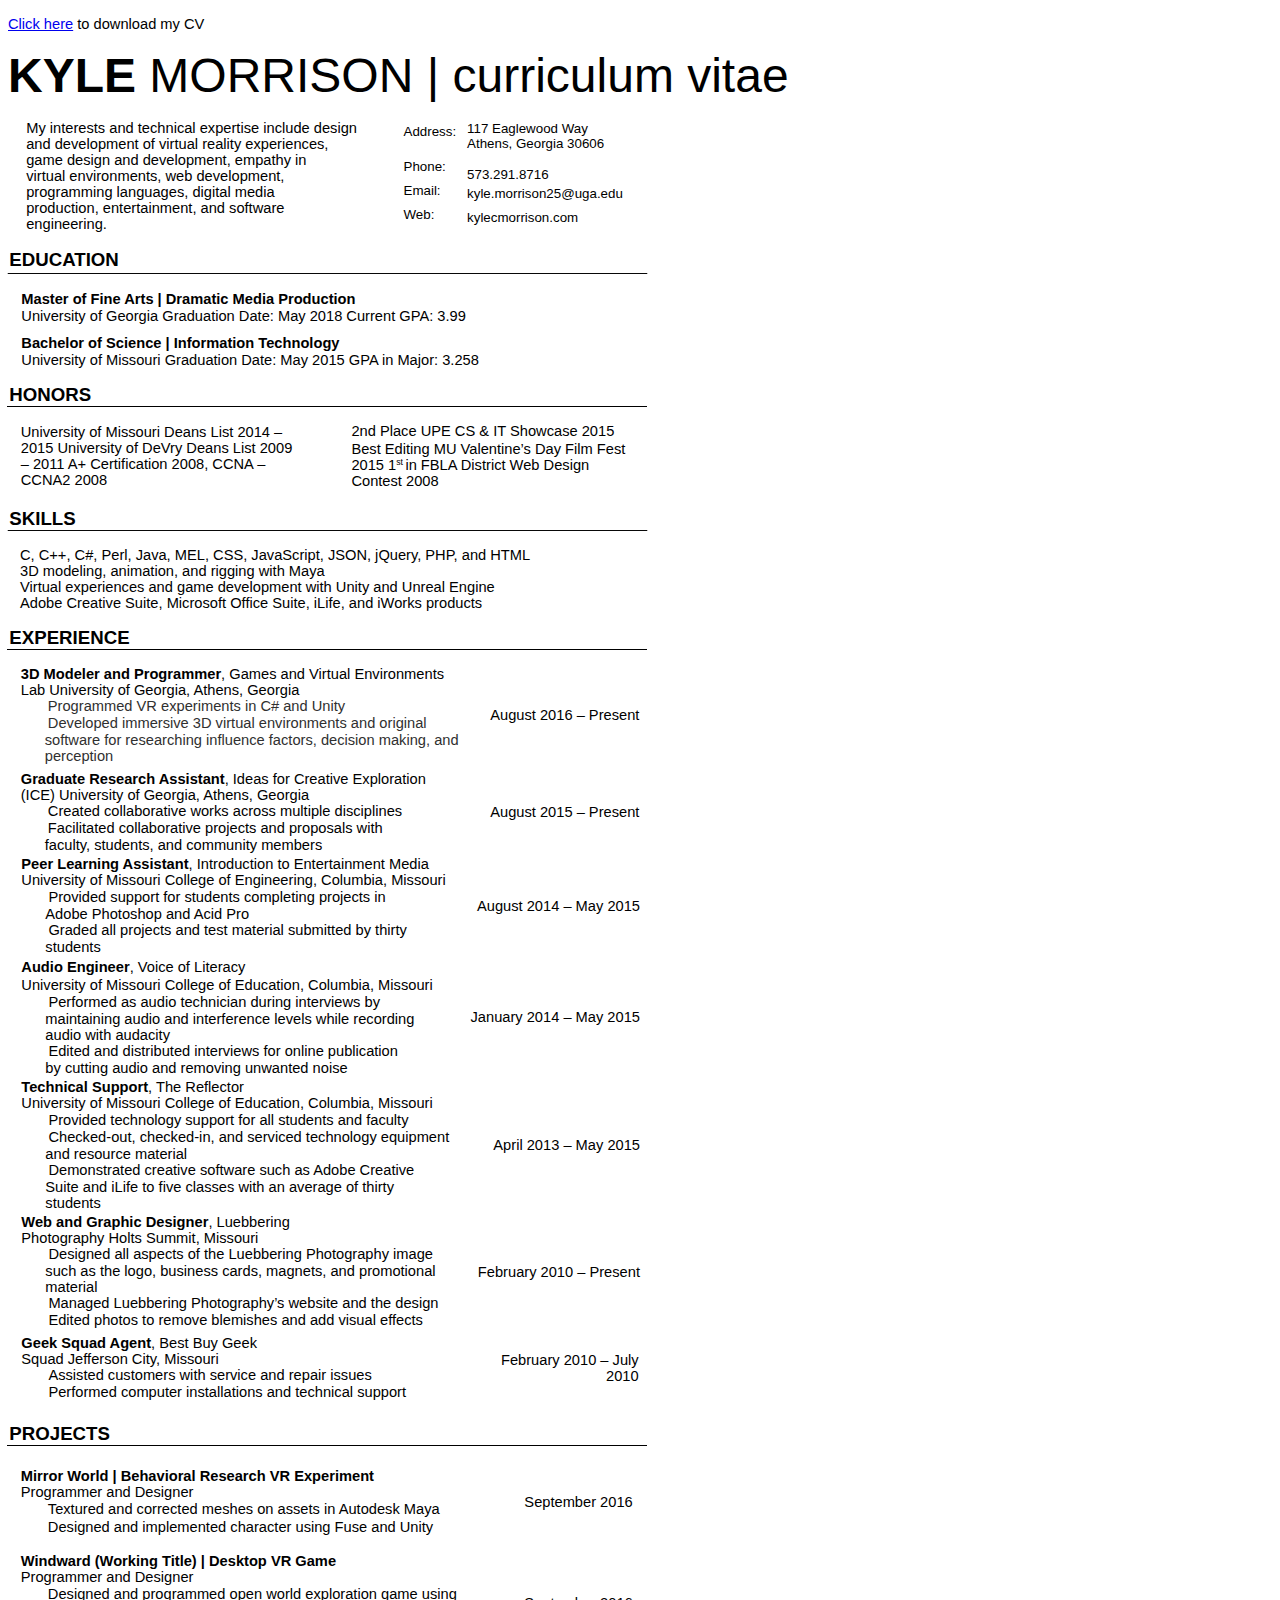
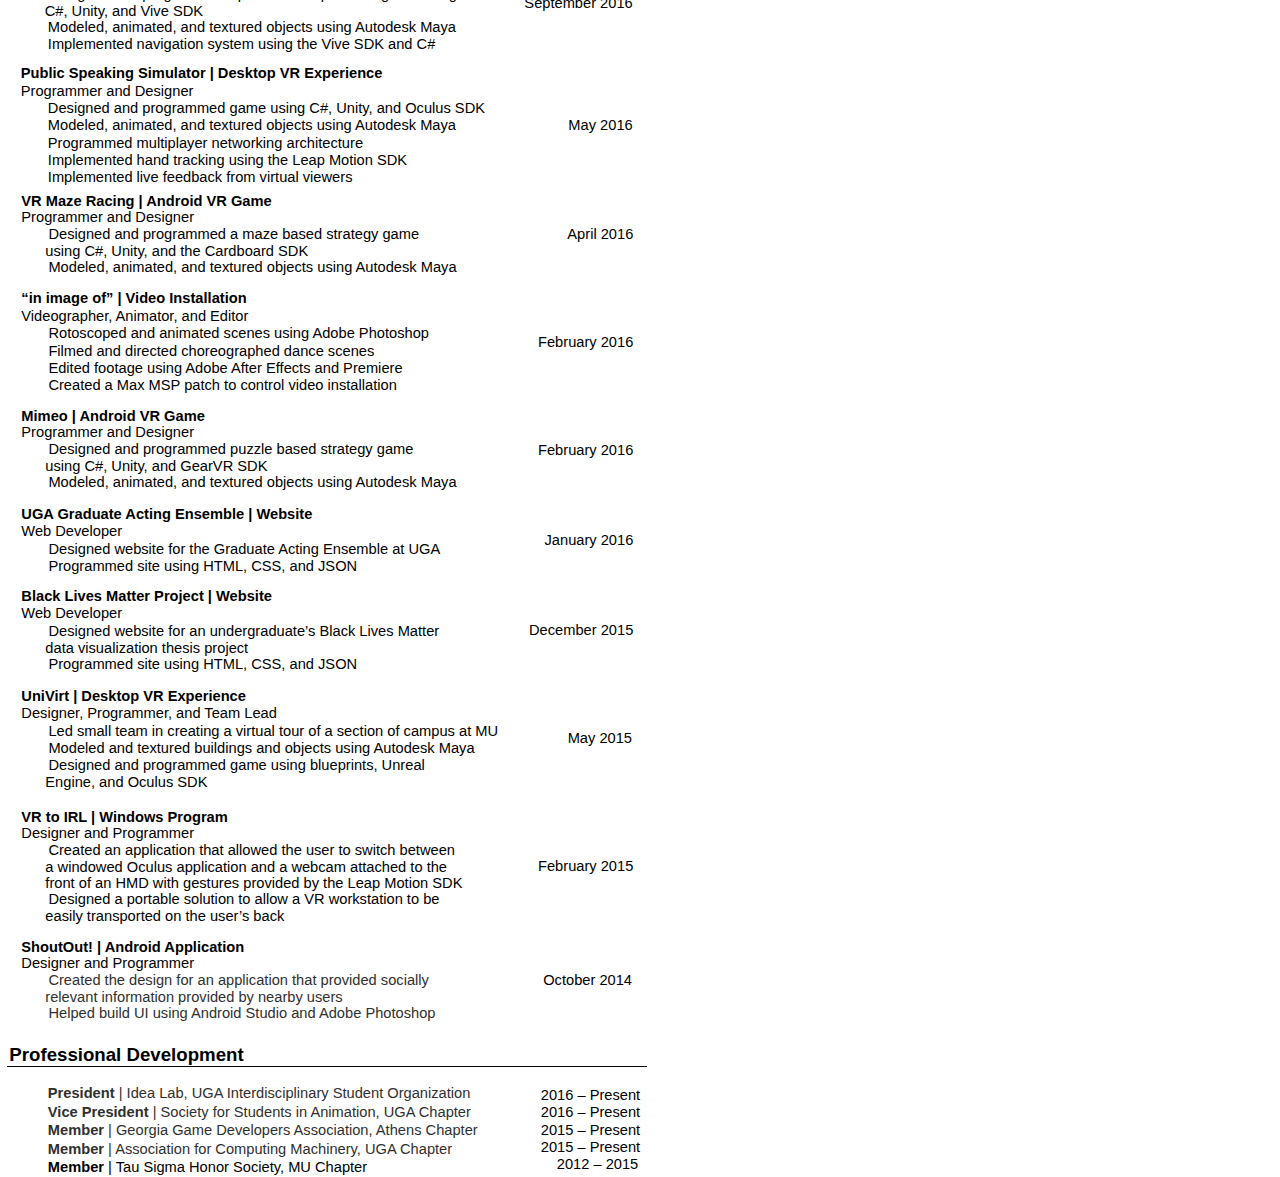
==== commit ef351049: "CV update" ====
--- a/CV.html
+++ b/CV.html
@@ -80,4 +80,4 @@
       <td style="width:269pt">
         <p class="s2" style="padding-left: 10pt;text-indent: 0pt;line-height: 12pt;text-align: left;">My interests and technical expertise include design</p>
         <p class="s2" style="padding-left: 10pt;padding-right: 25pt;text-indent: 0pt;text-align: left;">and development of virtual reality experiences, game design and development, empathy in virtual environments, web development, programming languages, digital media production, entertainment, and software engineering.</p></td>
-        <td style="width:66pt"><p class="s3" style="padding-left: 24pt;text-indent: 0pt;line-height: 10pt;text-align: left;">Address:</p><p style="text-indent: 0pt;text-align: left;"><br/></p><p class="s3" style="padding-left: 24pt;padding-right: 11pt;text-indent: 0pt;line-height: 18pt;text-align: left;">Phone: Email: Web:</p></td><td style="width:123pt"><p class="s3" style="padding-left: 5pt;text-indent: 0pt;line-height: 10pt;text-align: left;">117 Eaglewood Way</p><p class="s3" style="padding-left: 5pt;text-indent: 0pt;text-align: left;">Athens, Georgia 30606</p><p style="text-indent: 0pt;text-align: left;"><br/></p><p class="s3" style="padding-left: 5pt;text-indent: 0pt;text-align: left;">573.291.8716</p><p class="s3" style="padding-left: 5pt;text-indent: 0pt;line-height: 18pt;text-align: left;">kyle.morrison25@uga.edu kylecmorrison.com</p></td></tr></table><h2 style="padding-top: 13pt;padding-bottom: 1pt;padding-left: 7pt;text-indent: 0pt;text-align: left;">EDUCATION</h2><p style="padding-left: 5pt;text-indent: 0pt;line-height: 1pt;text-align: left;"><span><img width="641" height="1" alt="image" src="CV/Image_001.png"/></span></p><p style="text-indent: 0pt;text-align: left;"><br/></p><h3 style="padding-left: 16pt;text-indent: 0pt;line-height: 14pt;text-align: left;">Master of Fine Arts | Dramatic Media Production</h3><p style="padding-left: 16pt;text-indent: 0pt;text-align: left;">University of Georgia Graduation Date: May 2018 Current GPA: 3.99</p><h3 style="padding-top: 7pt;padding-left: 16pt;text-indent: 0pt;line-height: 14pt;text-align: left;">Bachelor of Science | Information Technology</h3><p style="padding-left: 16pt;text-indent: 0pt;text-align: left;">University of Missouri Graduation Date: May 2015 GPA in Major: 3.081</p><p style="text-indent: 0pt;text-align: left;"><br/></p><h2 style="padding-left: 7pt;text-indent: 0pt;text-align: left;">HONORS</h2><table style="border-collapse:collapse;margin-left:5.56pt" cellspacing="0"><tr style="height:55pt"><td style="width:237pt;border-top-style:solid;border-top-width:1pt"><p style="text-indent: 0pt;text-align: left;"><br/></p><p class="s2" style="padding-left: 10pt;padding-right: 20pt;text-indent: 0pt;text-align: left;">University of Missouri Deans List 2014 – 2015 University of DeVry Deans List 2009 – 2011 A+ Certification 2008, CCNA – CCNA2 2008</p></td><td style="width:243pt;border-top-style:solid;border-top-width:1pt"><p style="text-indent: 0pt;text-align: left;"><br/></p><p class="s2" style="padding-left: 21pt;padding-right: 6pt;text-indent: 0pt;line-height: 13pt;text-align: left;">2nd Place UPE CS &amp; IT Showcase 2015</p><p class="s2" style="padding-left: 21pt;padding-right: 6pt;text-indent: 0pt;text-align: left;">Best Editing MU Valentine’s Day Film Fest 2015 1<span class="s5">st </span>in FBLA District Web Design Contest 2008</p></td></tr></table><p style="text-indent: 0pt;text-align: left;"><br/></p><h2 style="padding-top: 2pt;padding-left: 7pt;text-indent: 0pt;text-align: left;">SKILLS</h2><p style="padding-left: 5pt;text-indent: 0pt;line-height: 1pt;text-align: left;"><span><img width="641" height="1" alt="image" src="CV/Image_002.png"/></span></p><p style="text-indent: 0pt;text-align: left;"><br/></p><p style="padding-left: 15pt;text-indent: 0pt;text-align: left;">C, C++, C#, Perl, Java, MEL, CSS, JavaScript, JSON, jQuery, PHP, and HTML <br />3D modeling, animation, and rigging with Maya</p><p style="padding-left: 15pt;text-indent: 0pt;text-align: left;">Virtual experiences and game development with Unity and Unreal Engine<br />Adobe Creative Suite, Microsoft Office Suite, iLife, and iWorks products</p><p style="text-indent: 0pt;text-align: left;"><br/></p><h2 style="padding-left: 7pt;text-indent: 0pt;text-align: left;">EXPERIENCE</h2><table style="border-collapse:collapse;margin-left:5.56pt" cellspacing="0"><tr style="height:86pt"><td style="width:356pt;border-top-style:solid;border-top-width:1pt"><p style="text-indent: 0pt;text-align: left;"><br/></p><p class="s6" style="padding-left: 10pt;padding-right: 28pt;text-indent: 0pt;text-align: left;">3D Modeler and Programmer<span class="s2">, Games and Virtual Environments Lab University of Georgia, Athens, Georgia</span></p><ul id="l1"><li style="padding-left: 28pt;text-indent: -9pt;line-height: 13pt;text-align: left;"><p class="s7" style="display: inline;">Programmed VR experiments in C# and Unity</p></li><li style="padding-left: 28pt;padding-right: 14pt;text-indent: -9pt;text-align: left;"><p class="s7" style="display: inline;">Developed immersive 3D virtual environments and original software for researching influence factors, decision making, and perception</p></li></ul></td><td style="width:124pt;border-top-style:solid;border-top-width:1pt"><p style="text-indent: 0pt;text-align: left;"><br/></p><p class="s2" style="padding-right: 6pt;text-indent: 0pt;text-align: right;">August 2016 – Present</p></td></tr><tr style="height:70pt"><td style="width:356pt"><p class="s6" style="padding-top: 2pt;padding-left: 10pt;padding-right: 42pt;text-indent: 0pt;text-align: left;">Graduate Research Assistant<span class="s2">, Ideas for Creative Exploration (ICE) University of Georgia, Athens, Georgia</span></p><ul id="l2"><li style="padding-left: 28pt;text-indent: -9pt;line-height: 13pt;text-align: left;"><p class="s2" style="display: inline;">Created collaborative works across multiple disciplines</p></li><li style="padding-left: 28pt;padding-right: 53pt;text-indent: -9pt;text-align: left;"><p class="s2" style="display: inline;">Facilitated collaborative projects and proposals with faculty, students, and community members</p></li></ul></td><td style="width:124pt"><p class="s2" style="padding-top: 2pt;padding-right: 6pt;text-indent: 0pt;text-align: right;">August 2015 – Present</p></td></tr></table><table style="border-collapse:collapse;margin-left:6pt" cellspacing="0"><tr style="height:70pt"><td style="width:343pt"><p class="s6" style="padding-left: 10pt;text-indent: 0pt;line-height: 11pt;text-align: left;">Peer Learning Assistant<span class="s2">, Introduction to Entertainment Media</span></p><p class="s2" style="padding-left: 10pt;text-indent: 0pt;line-height: 13pt;text-align: left;">University of Missouri College of Engineering, Columbia, Missouri</p><ul id="l3"><li style="padding-left: 28pt;padding-right: 39pt;text-indent: -9pt;text-align: left;"><p class="s2" style="display: inline;">Provided support for students completing projects in Adobe Photoshop and Acid Pro</p></li><li style="padding-left: 28pt;text-indent: -9pt;text-align: left;"><p class="s2" style="display: inline;">Graded all projects and test material submitted by thirty students</p></li></ul></td><td style="width:140pt"><p class="s2" style="padding-right: 9pt;text-indent: 0pt;line-height: 11pt;text-align: right;">August 2014 – May 2015</p></td></tr><tr style="height:88pt"><td style="width:343pt"><p class="s6" style="padding-top: 2pt;padding-left: 10pt;text-indent: 0pt;line-height: 14pt;text-align: left;">Audio Engineer<span class="s2">, Voice of Literacy</span></p><p class="s2" style="padding-left: 10pt;text-indent: 0pt;line-height: 13pt;text-align: left;">University of Missouri College of Education, Columbia, Missouri</p><ul id="l4"><li style="padding-left: 28pt;padding-right: 15pt;text-indent: -9pt;text-align: left;"><p class="s2" style="display: inline;">Performed as audio technician during interviews by maintaining audio and interference levels while recording audio with audacity</p></li><li style="padding-left: 28pt;padding-right: 47pt;text-indent: -9pt;text-align: left;"><p class="s2" style="display: inline;">Edited and distributed interviews for online publication by cutting audio and removing unwanted noise</p></li></ul></td><td style="width:140pt"><p class="s2" style="padding-top: 2pt;padding-right: 9pt;text-indent: 0pt;text-align: right;">January 2014 – May 2015</p></td></tr><tr style="height:101pt"><td style="width:343pt"><p class="s6" style="padding-top: 2pt;padding-left: 10pt;text-indent: 0pt;text-align: left;">Technical Support<span class="s2">, The Reflector</span></p><p class="s2" style="padding-left: 10pt;text-indent: 0pt;line-height: 13pt;text-align: left;">University of Missouri College of Education, Columbia, Missouri</p><ul id="l5"><li style="padding-left: 28pt;text-indent: -9pt;line-height: 13pt;text-align: left;"><p class="s2" style="display: inline;">Provided technology support for all students and faculty</p></li><li style="padding-left: 28pt;padding-right: 10pt;text-indent: -9pt;text-align: left;"><p class="s2" style="display: inline;">Checked-out, checked-in, and serviced technology equipment and resource material</p></li><li style="padding-left: 28pt;padding-right: 33pt;text-indent: -9pt;text-align: left;"><p class="s2" style="display: inline;">Demonstrated creative software such as Adobe Creative Suite and iLife to five classes with an average of thirty students</p></li></ul></td><td style="width:140pt"><p class="s2" style="padding-top: 2pt;padding-right: 9pt;text-indent: 0pt;text-align: right;">April 2013 – May 2015</p></td></tr><tr style="height:88pt"><td style="width:343pt"><p class="s6" style="padding-top: 2pt;padding-left: 10pt;padding-right: 81pt;text-indent: 0pt;text-align: left;">Web and Graphic Designer<span class="s2">, Luebbering Photography Holts Summit, Missouri</span></p><ul id="l6"><li style="padding-left: 28pt;padding-right: 19pt;text-indent: -9pt;text-align: left;"><p class="s2" style="display: inline;">Designed all aspects of the Luebbering Photography image such as the logo, business cards, magnets, and promotional material</p></li><li style="padding-left: 28pt;text-indent: -9pt;line-height: 13pt;text-align: left;"><p class="s2" style="display: inline;">Managed Luebbering Photography’s website and the design</p></li><li style="padding-left: 28pt;text-indent: -9pt;text-align: left;"><p class="s2" style="display: inline;">Edited photos to remove blemishes and add visual effects</p></li></ul></td><td style="width:140pt"><p class="s2" style="padding-top: 2pt;padding-right: 9pt;text-indent: 0pt;text-align: right;">February 2010 – Present</p></td></tr><tr style="height:56pt"><td style="width:343pt"><p class="s6" style="padding-top: 2pt;padding-left: 10pt;padding-right: 140pt;text-indent: 0pt;text-align: left;">Geek Squad Agent<span class="s2">, Best Buy Geek Squad Jefferson City, Missouri</span></p><ul id="l7"><li style="padding-left: 28pt;text-indent: -9pt;line-height: 13pt;text-align: left;"><p class="s2" style="display: inline;">Assisted customers with service and repair issues</p></li><li style="padding-left: 28pt;text-indent: -9pt;line-height: 13pt;text-align: left;"><p class="s2" style="display: inline;">Performed computer installations and technical support</p></li></ul></td><td style="width:140pt"><p class="s2" style="padding-top: 2pt;padding-right: 10pt;text-indent: 0pt;text-align: right;">February 2010 – July 2010</p></td></tr></table><p style="text-indent: 0pt;text-align: left;"><br/></p><h2 style="padding-top: 2pt;padding-left: 7pt;text-indent: 0pt;text-align: left;">PROJECTS</h2><table style="border-collapse:collapse;margin-left:5.56pt" cellspacing="0"><tr style="height:73pt"><td style="width:365pt;border-top-style:solid;border-top-width:1pt"><p style="text-indent: 0pt;text-align: left;"><br/></p><p class="s6" style="padding-left: 10pt;text-indent: 0pt;text-align: left;">Mirror World | Behavioral Research VR Experiment</p><p class="s2" style="padding-left: 10pt;text-indent: 0pt;line-height: 13pt;text-align: left;">Programmer and Designer</p><ul id="l8"><li style="padding-left: 28pt;text-indent: -9pt;line-height: 13pt;text-align: left;"><p class="s2" style="display: inline;">Textured and corrected meshes on assets in Autodesk Maya</p></li><li style="padding-left: 28pt;text-indent: -9pt;text-align: left;"><p class="s2" style="display: inline;">Designed and implemented character using Fuse and Unity</p></li></ul></td><td style="width:115pt;border-top-style:solid;border-top-width:1pt"><p style="text-indent: 0pt;text-align: left;"><br/></p><p class="s2" style="padding-right: 11pt;text-indent: 0pt;text-align: right;">September 2016</p></td></tr><tr style="height:88pt"><td style="width:365pt"><p class="s6" style="padding-top: 3pt;padding-left: 10pt;text-indent: 0pt;text-align: left;">Windward (Working Title) | Desktop VR Game</p><p class="s2" style="padding-left: 10pt;text-indent: 0pt;line-height: 13pt;text-align: left;">Programmer and Designer</p><ul id="l9"><li style="padding-left: 28pt;padding-right: 27pt;text-indent: -9pt;text-align: left;"><p class="s2" style="display: inline;">Designed and programmed open world exploration game using C#, Unity, and Vive SDK</p></li><li style="padding-left: 28pt;text-indent: -9pt;line-height: 13pt;text-align: left;"><p class="s2" style="display: inline;">Modeled, animated, and textured objects using Autodesk Maya</p></li><li style="padding-left: 28pt;text-indent: -9pt;text-align: left;"><p class="s2" style="display: inline;">Implemented navigation system using the Vive SDK and C#</p></li></ul></td><td style="width:115pt"><p class="s2" style="padding-top: 3pt;padding-right: 11pt;text-indent: 0pt;text-align: right;">September 2016</p></td></tr><tr style="height:96pt"><td style="width:365pt"><p class="s6" style="padding-top: 2pt;padding-left: 10pt;text-indent: 0pt;line-height: 14pt;text-align: left;">Public Speaking Simulator | Desktop VR Experience</p><p class="s2" style="padding-left: 10pt;text-indent: 0pt;line-height: 13pt;text-align: left;">Programmer and Designer</p><ul id="l10"><li style="padding-left: 28pt;text-indent: -9pt;line-height: 13pt;text-align: left;"><p class="s2" style="display: inline;">Designed and programmed game using C#, Unity, and Oculus SDK</p></li><li style="padding-left: 28pt;text-indent: -9pt;line-height: 13pt;text-align: left;"><p class="s2" style="display: inline;">Modeled, animated, and textured objects using Autodesk Maya</p></li><li style="padding-left: 28pt;text-indent: -9pt;line-height: 13pt;text-align: left;"><p class="s2" style="display: inline;">Programmed multiplayer networking architecture</p></li><li style="padding-left: 28pt;text-indent: -9pt;line-height: 13pt;text-align: left;"><p class="s2" style="display: inline;">Implemented hand tracking using the Leap Motion SDK</p></li><li style="padding-left: 28pt;text-indent: -9pt;text-align: left;"><p class="s2" style="display: inline;">Implemented live feedback from virtual viewers</p></li></ul></td><td style="width:115pt"><p class="s2" style="padding-top: 2pt;padding-right: 11pt;text-indent: 0pt;text-align: right;">May 2016</p></td></tr></table><table style="border-collapse:collapse;margin-left:6pt" cellspacing="0"><tr style="height:70pt"><td style="width:369pt"><p class="s6" style="padding-left: 10pt;text-indent: 0pt;line-height: 12pt;text-align: left;">VR Maze Racing | Android VR Game</p><p class="s2" style="padding-left: 10pt;text-indent: 0pt;line-height: 13pt;text-align: left;">Programmer and Designer</p><ul id="l11"><li style="padding-left: 28pt;padding-right: 37pt;text-indent: -9pt;text-align: left;"><p class="s2" style="display: inline;">Designed and programmed a maze based strategy game using C#, Unity, and the Cardboard SDK</p></li><li style="padding-left: 28pt;text-indent: -9pt;line-height: 13pt;text-align: left;"><p class="s2" style="display: inline;">Modeled, animated, and textured objects using Autodesk Maya</p></li></ul></td><td style="width:109pt"><p class="s2" style="padding-right: 9pt;text-indent: 0pt;line-height: 12pt;text-align: right;">April 2016</p></td></tr><tr style="height:88pt"><td style="width:369pt"><p class="s6" style="padding-top: 3pt;padding-left: 10pt;text-indent: 0pt;line-height: 14pt;text-align: left;">“in image of” | Video Installation</p><p class="s2" style="padding-left: 10pt;text-indent: 0pt;line-height: 13pt;text-align: left;">Videographer, Animator, and Editor</p><ul id="l12"><li style="padding-left: 28pt;text-indent: -9pt;line-height: 13pt;text-align: left;"><p class="s2" style="display: inline;">Rotoscoped and animated scenes using Adobe Photoshop</p></li><li style="padding-left: 28pt;text-indent: -9pt;line-height: 13pt;text-align: left;"><p class="s2" style="display: inline;">Filmed and directed choreographed dance scenes</p></li><li style="padding-left: 28pt;text-indent: -9pt;line-height: 13pt;text-align: left;"><p class="s2" style="display: inline;">Edited footage using Adobe After Effects and Premiere</p></li><li style="padding-left: 28pt;text-indent: -9pt;text-align: left;"><p class="s2" style="display: inline;">Created a Max MSP patch to control video installation</p></li></ul></td><td style="width:109pt"><p class="s2" style="padding-top: 3pt;padding-right: 9pt;text-indent: 0pt;text-align: right;">February 2016</p></td></tr><tr style="height:74pt"><td style="width:369pt"><p class="s6" style="padding-top: 3pt;padding-left: 10pt;text-indent: 0pt;text-align: left;">Mimeo | Android VR Game</p><p class="s2" style="padding-left: 10pt;text-indent: 0pt;line-height: 13pt;text-align: left;">Programmer and Designer</p><ul id="l13"><li style="padding-left: 28pt;padding-right: 39pt;text-indent: -9pt;text-align: left;"><p class="s2" style="display: inline;">Designed and programmed puzzle based strategy game using C#, Unity, and GearVR SDK</p></li><li style="padding-left: 28pt;text-indent: -9pt;line-height: 13pt;text-align: left;"><p class="s2" style="display: inline;">Modeled, animated, and textured objects using Autodesk Maya</p></li></ul></td><td style="width:109pt"><p class="s2" style="padding-top: 3pt;padding-right: 9pt;text-indent: 0pt;text-align: right;">February 2016</p></td></tr><tr style="height:61pt"><td style="width:369pt"><p class="s6" style="padding-top: 3pt;padding-left: 10pt;text-indent: 0pt;line-height: 14pt;text-align: left;">UGA Graduate Acting Ensemble | Website</p><p class="s2" style="padding-left: 10pt;text-indent: 0pt;line-height: 13pt;text-align: left;">Web Developer</p><ul id="l14"><li style="padding-left: 28pt;text-indent: -9pt;line-height: 13pt;text-align: left;"><p class="s2" style="display: inline;">Designed website for the Graduate Acting Ensemble at UGA</p></li><li style="padding-left: 28pt;text-indent: -9pt;text-align: left;"><p class="s2" style="display: inline;">Programmed site using HTML, CSS, and JSON</p></li></ul></td><td style="width:109pt"><p class="s2" style="padding-top: 3pt;padding-right: 9pt;text-indent: 0pt;text-align: right;">January 2016</p></td></tr><tr style="height:74pt"><td style="width:369pt"><p class="s6" style="padding-top: 3pt;padding-left: 10pt;text-indent: 0pt;line-height: 14pt;text-align: left;">Black Lives Matter Project | Website</p><p class="s2" style="padding-left: 10pt;text-indent: 0pt;line-height: 13pt;text-align: left;">Web Developer</p><ul id="l15"><li style="padding-left: 28pt;padding-right: 44pt;text-indent: -9pt;text-align: left;"><p class="s2" style="display: inline;">Designed website for an undergraduate’s Black Lives Matter data visualization thesis project</p></li><li style="padding-left: 28pt;text-indent: -9pt;line-height: 13pt;text-align: left;"><p class="s2" style="display: inline;">Programmed site using HTML, CSS, and JSON</p></li></ul></td><td style="width:109pt"><p class="s2" style="padding-top: 3pt;padding-right: 9pt;text-indent: 0pt;text-align: right;">December 2015</p></td></tr><tr style="height:89pt"><td style="width:369pt"><p class="s6" style="padding-top: 3pt;padding-left: 10pt;text-indent: 0pt;line-height: 14pt;text-align: left;">UniVirt | Desktop VR Experience</p><p class="s2" style="padding-left: 10pt;text-indent: 0pt;line-height: 13pt;text-align: left;">Designer, Programmer, and Team Lead</p><ul id="l16"><li style="padding-left: 28pt;text-indent: -9pt;line-height: 13pt;text-align: left;"><p class="s2" style="display: inline;">Led small team in creating a virtual tour of a section of campus at MU</p></li><li style="padding-left: 28pt;text-indent: -9pt;line-height: 13pt;text-align: left;"><p class="s2" style="display: inline;">Modeled and textured buildings and objects using Autodesk Maya</p></li><li style="padding-left: 28pt;padding-right: 37pt;text-indent: -9pt;text-align: left;"><p class="s2" style="display: inline;">Designed and programmed game using blueprints, Unreal Engine, and Oculus SDK</p></li></ul></td><td style="width:109pt"><p class="s2" style="padding-top: 3pt;padding-right: 10pt;text-indent: 0pt;text-align: right;">May 2015</p></td></tr><tr style="height:102pt"><td style="width:369pt"><p class="s6" style="padding-top: 4pt;padding-left: 10pt;text-indent: 0pt;text-align: left;">VR to IRL | Windows Program</p><p class="s2" style="padding-left: 10pt;text-indent: 0pt;line-height: 13pt;text-align: left;">Designer and Programmer</p><ul id="l17"><li style="padding-left: 28pt;padding-right: 26pt;text-indent: -9pt;text-align: left;"><p class="s2" style="display: inline;">Created an application that allowed the user to switch between a windowed Oculus application and a webcam attached to the front of an HMD with gestures provided by the Leap Motion SDK</p></li><li style="padding-left: 28pt;padding-right: 36pt;text-indent: -9pt;text-align: left;"><p class="s2" style="display: inline;">Designed a portable solution to allow a VR workstation to be easily transported on the user’s back</p></li></ul></td><td style="width:109pt"><p class="s2" style="padding-top: 4pt;padding-right: 9pt;text-indent: 0pt;text-align: right;">February 2015</p></td></tr><tr style="height:70pt"><td style="width:369pt"><p class="s6" style="padding-top: 3pt;padding-left: 10pt;text-indent: 0pt;text-align: left;">ShoutOut! | Android Application</p><p class="s2" style="padding-left: 10pt;text-indent: 0pt;line-height: 13pt;text-align: left;">Designer and Programmer</p><ul id="l18"><li style="padding-left: 28pt;padding-right: 30pt;text-indent: -9pt;text-align: left;"><p class="s7" style="display: inline;">Created the design for an application that provided socially relevant information provided by nearby users</p></li><li style="padding-left: 28pt;text-indent: -9pt;line-height: 13pt;text-align: left;"><p class="s7" style="display: inline;">Helped build UI using Android Studio and Adobe Photoshop</p></li></ul></td><td style="width:109pt"><p class="s2" style="padding-top: 3pt;padding-right: 10pt;text-indent: 0pt;text-align: right;">October 2014</p></td></tr></table><p style="text-indent: 0pt;text-align: left;"><br/></p><h2 style="padding-top: 2pt;padding-left: 7pt;text-indent: 0pt;text-align: left;">Professional Development</h2><table style="border-collapse:collapse;margin-left:5.56pt" cellspacing="0"><tr style="height:83pt"><td style="width:364pt;border-top-style:solid;border-top-width:1pt"><p style="text-indent: 0pt;text-align: left;"><br/></p><ul id="l19"><li style="padding-left: 28pt;text-indent: -9pt;line-height: 14pt;text-align: left;"><p class="s8" style="display: inline;">President <span class="s7">| Idea Lab, UGA Interdisciplinary Student Organization</span></p></li><li style="padding-left: 28pt;text-indent: -9pt;line-height: 14pt;text-align: left;"><p class="s8" style="display: inline;">Vice President <span class="s7">| Society for Students in Animation, UGA Chapter</span></p></li><li style="padding-left: 28pt;text-indent: -9pt;line-height: 14pt;text-align: left;"><p class="s8" style="display: inline;">Member <span class="s7">| Georgia Game Developers Association, Athens Chapter</span></p></li><li style="padding-left: 28pt;text-indent: -9pt;line-height: 14pt;text-align: left;"><p class="s8" style="display: inline;">Member <span class="s7">| Association for Computing Machinery, UGA Chapter</span></p></li><li style="padding-left: 28pt;text-indent: -9pt;text-align: left;"><p class="s6" style="display: inline;">Member <span class="s2">| Tau Sigma Honor Society, MU Chapter</span></p></li></ul></td><td style="width:116pt;border-top-style:solid;border-top-width:1pt"><p style="text-indent: 0pt;text-align: left;"><br/></p><p class="s2" style="padding-left: 36pt;text-indent: 0pt;line-height: 13pt;text-align: left;">2016 – Present</p><p class="s2" style="padding-left: 36pt;text-indent: 0pt;line-height: 13pt;text-align: left;">2016 – Present</p><p class="s2" style="padding-left: 36pt;text-indent: 0pt;line-height: 13pt;text-align: left;">2015 – Present</p><p class="s2" style="padding-left: 36pt;text-indent: 0pt;line-height: 13pt;text-align: left;">2015 – Present</p><p class="s2" style="padding-left: 48pt;text-indent: 0pt;text-align: left;">2012 – 2015</p></td></tr></table></body></html>
+        <td style="width:66pt"><p class="s3" style="padding-left: 24pt;text-indent: 0pt;line-height: 10pt;text-align: left;">Address:</p><p style="text-indent: 0pt;text-align: left;"><br/></p><p class="s3" style="padding-left: 24pt;padding-right: 11pt;text-indent: 0pt;line-height: 18pt;text-align: left;">Phone: Email: Web:</p></td><td style="width:123pt"><p class="s3" style="padding-left: 5pt;text-indent: 0pt;line-height: 10pt;text-align: left;">117 Eaglewood Way</p><p class="s3" style="padding-left: 5pt;text-indent: 0pt;text-align: left;">Athens, Georgia 30606</p><p style="text-indent: 0pt;text-align: left;"><br/></p><p class="s3" style="padding-left: 5pt;text-indent: 0pt;text-align: left;">573.291.8716</p><p class="s3" style="padding-left: 5pt;text-indent: 0pt;line-height: 18pt;text-align: left;">kyle.morrison25@uga.edu kylecmorrison.com</p></td></tr></table><h2 style="padding-top: 13pt;padding-bottom: 1pt;padding-left: 7pt;text-indent: 0pt;text-align: left;">EDUCATION</h2><p style="padding-left: 5pt;text-indent: 0pt;line-height: 1pt;text-align: left;"><span><img width="641" height="1" alt="image" src="CV/Image_001.png"/></span></p><p style="text-indent: 0pt;text-align: left;"><br/></p><h3 style="padding-left: 16pt;text-indent: 0pt;line-height: 14pt;text-align: left;">Master of Fine Arts | Dramatic Media Production</h3><p style="padding-left: 16pt;text-indent: 0pt;text-align: left;">University of Georgia Graduation Date: May 2018 Current GPA: 3.99</p><h3 style="padding-top: 7pt;padding-left: 16pt;text-indent: 0pt;line-height: 14pt;text-align: left;">Bachelor of Science | Information Technology</h3><p style="padding-left: 16pt;text-indent: 0pt;text-align: left;">University of Missouri Graduation Date: May 2015 GPA in Major: 3.258</p><p style="text-indent: 0pt;text-align: left;"><br/></p><h2 style="padding-left: 7pt;text-indent: 0pt;text-align: left;">HONORS</h2><table style="border-collapse:collapse;margin-left:5.56pt" cellspacing="0"><tr style="height:55pt"><td style="width:237pt;border-top-style:solid;border-top-width:1pt"><p style="text-indent: 0pt;text-align: left;"><br/></p><p class="s2" style="padding-left: 10pt;padding-right: 20pt;text-indent: 0pt;text-align: left;">University of Missouri Deans List 2014 – 2015 University of DeVry Deans List 2009 – 2011 A+ Certification 2008, CCNA – CCNA2 2008</p></td><td style="width:243pt;border-top-style:solid;border-top-width:1pt"><p style="text-indent: 0pt;text-align: left;"><br/></p><p class="s2" style="padding-left: 21pt;padding-right: 6pt;text-indent: 0pt;line-height: 13pt;text-align: left;">2nd Place UPE CS &amp; IT Showcase 2015</p><p class="s2" style="padding-left: 21pt;padding-right: 6pt;text-indent: 0pt;text-align: left;">Best Editing MU Valentine’s Day Film Fest 2015 1<span class="s5">st </span>in FBLA District Web Design Contest 2008</p></td></tr></table><p style="text-indent: 0pt;text-align: left;"><br/></p><h2 style="padding-top: 2pt;padding-left: 7pt;text-indent: 0pt;text-align: left;">SKILLS</h2><p style="padding-left: 5pt;text-indent: 0pt;line-height: 1pt;text-align: left;"><span><img width="641" height="1" alt="image" src="CV/Image_002.png"/></span></p><p style="text-indent: 0pt;text-align: left;"><br/></p><p style="padding-left: 15pt;text-indent: 0pt;text-align: left;">C, C++, C#, Perl, Java, MEL, CSS, JavaScript, JSON, jQuery, PHP, and HTML <br />3D modeling, animation, and rigging with Maya</p><p style="padding-left: 15pt;text-indent: 0pt;text-align: left;">Virtual experiences and game development with Unity and Unreal Engine<br />Adobe Creative Suite, Microsoft Office Suite, iLife, and iWorks products</p><p style="text-indent: 0pt;text-align: left;"><br/></p><h2 style="padding-left: 7pt;text-indent: 0pt;text-align: left;">EXPERIENCE</h2><table style="border-collapse:collapse;margin-left:5.56pt" cellspacing="0"><tr style="height:86pt"><td style="width:356pt;border-top-style:solid;border-top-width:1pt"><p style="text-indent: 0pt;text-align: left;"><br/></p><p class="s6" style="padding-left: 10pt;padding-right: 28pt;text-indent: 0pt;text-align: left;">3D Modeler and Programmer<span class="s2">, Games and Virtual Environments Lab University of Georgia, Athens, Georgia</span></p><ul id="l1"><li style="padding-left: 28pt;text-indent: -9pt;line-height: 13pt;text-align: left;"><p class="s7" style="display: inline;">Programmed VR experiments in C# and Unity</p></li><li style="padding-left: 28pt;padding-right: 14pt;text-indent: -9pt;text-align: left;"><p class="s7" style="display: inline;">Developed immersive 3D virtual environments and original software for researching influence factors, decision making, and perception</p></li></ul></td><td style="width:124pt;border-top-style:solid;border-top-width:1pt"><p style="text-indent: 0pt;text-align: left;"><br/></p><p class="s2" style="padding-right: 6pt;text-indent: 0pt;text-align: right;">August 2016 – Present</p></td></tr><tr style="height:70pt"><td style="width:356pt"><p class="s6" style="padding-top: 2pt;padding-left: 10pt;padding-right: 42pt;text-indent: 0pt;text-align: left;">Graduate Research Assistant<span class="s2">, Ideas for Creative Exploration (ICE) University of Georgia, Athens, Georgia</span></p><ul id="l2"><li style="padding-left: 28pt;text-indent: -9pt;line-height: 13pt;text-align: left;"><p class="s2" style="display: inline;">Created collaborative works across multiple disciplines</p></li><li style="padding-left: 28pt;padding-right: 53pt;text-indent: -9pt;text-align: left;"><p class="s2" style="display: inline;">Facilitated collaborative projects and proposals with faculty, students, and community members</p></li></ul></td><td style="width:124pt"><p class="s2" style="padding-top: 2pt;padding-right: 6pt;text-indent: 0pt;text-align: right;">August 2015 – Present</p></td></tr></table><table style="border-collapse:collapse;margin-left:6pt" cellspacing="0"><tr style="height:70pt"><td style="width:343pt"><p class="s6" style="padding-left: 10pt;text-indent: 0pt;line-height: 11pt;text-align: left;">Peer Learning Assistant<span class="s2">, Introduction to Entertainment Media</span></p><p class="s2" style="padding-left: 10pt;text-indent: 0pt;line-height: 13pt;text-align: left;">University of Missouri College of Engineering, Columbia, Missouri</p><ul id="l3"><li style="padding-left: 28pt;padding-right: 39pt;text-indent: -9pt;text-align: left;"><p class="s2" style="display: inline;">Provided support for students completing projects in Adobe Photoshop and Acid Pro</p></li><li style="padding-left: 28pt;text-indent: -9pt;text-align: left;"><p class="s2" style="display: inline;">Graded all projects and test material submitted by thirty students</p></li></ul></td><td style="width:140pt"><p class="s2" style="padding-right: 9pt;text-indent: 0pt;line-height: 11pt;text-align: right;">August 2014 – May 2015</p></td></tr><tr style="height:88pt"><td style="width:343pt"><p class="s6" style="padding-top: 2pt;padding-left: 10pt;text-indent: 0pt;line-height: 14pt;text-align: left;">Audio Engineer<span class="s2">, Voice of Literacy</span></p><p class="s2" style="padding-left: 10pt;text-indent: 0pt;line-height: 13pt;text-align: left;">University of Missouri College of Education, Columbia, Missouri</p><ul id="l4"><li style="padding-left: 28pt;padding-right: 15pt;text-indent: -9pt;text-align: left;"><p class="s2" style="display: inline;">Performed as audio technician during interviews by maintaining audio and interference levels while recording audio with audacity</p></li><li style="padding-left: 28pt;padding-right: 47pt;text-indent: -9pt;text-align: left;"><p class="s2" style="display: inline;">Edited and distributed interviews for online publication by cutting audio and removing unwanted noise</p></li></ul></td><td style="width:140pt"><p class="s2" style="padding-top: 2pt;padding-right: 9pt;text-indent: 0pt;text-align: right;">January 2014 – May 2015</p></td></tr><tr style="height:101pt"><td style="width:343pt"><p class="s6" style="padding-top: 2pt;padding-left: 10pt;text-indent: 0pt;text-align: left;">Technical Support<span class="s2">, The Reflector</span></p><p class="s2" style="padding-left: 10pt;text-indent: 0pt;line-height: 13pt;text-align: left;">University of Missouri College of Education, Columbia, Missouri</p><ul id="l5"><li style="padding-left: 28pt;text-indent: -9pt;line-height: 13pt;text-align: left;"><p class="s2" style="display: inline;">Provided technology support for all students and faculty</p></li><li style="padding-left: 28pt;padding-right: 10pt;text-indent: -9pt;text-align: left;"><p class="s2" style="display: inline;">Checked-out, checked-in, and serviced technology equipment and resource material</p></li><li style="padding-left: 28pt;padding-right: 33pt;text-indent: -9pt;text-align: left;"><p class="s2" style="display: inline;">Demonstrated creative software such as Adobe Creative Suite and iLife to five classes with an average of thirty students</p></li></ul></td><td style="width:140pt"><p class="s2" style="padding-top: 2pt;padding-right: 9pt;text-indent: 0pt;text-align: right;">April 2013 – May 2015</p></td></tr><tr style="height:88pt"><td style="width:343pt"><p class="s6" style="padding-top: 2pt;padding-left: 10pt;padding-right: 81pt;text-indent: 0pt;text-align: left;">Web and Graphic Designer<span class="s2">, Luebbering Photography Holts Summit, Missouri</span></p><ul id="l6"><li style="padding-left: 28pt;padding-right: 19pt;text-indent: -9pt;text-align: left;"><p class="s2" style="display: inline;">Designed all aspects of the Luebbering Photography image such as the logo, business cards, magnets, and promotional material</p></li><li style="padding-left: 28pt;text-indent: -9pt;line-height: 13pt;text-align: left;"><p class="s2" style="display: inline;">Managed Luebbering Photography’s website and the design</p></li><li style="padding-left: 28pt;text-indent: -9pt;text-align: left;"><p class="s2" style="display: inline;">Edited photos to remove blemishes and add visual effects</p></li></ul></td><td style="width:140pt"><p class="s2" style="padding-top: 2pt;padding-right: 9pt;text-indent: 0pt;text-align: right;">February 2010 – Present</p></td></tr><tr style="height:56pt"><td style="width:343pt"><p class="s6" style="padding-top: 2pt;padding-left: 10pt;padding-right: 140pt;text-indent: 0pt;text-align: left;">Geek Squad Agent<span class="s2">, Best Buy Geek Squad Jefferson City, Missouri</span></p><ul id="l7"><li style="padding-left: 28pt;text-indent: -9pt;line-height: 13pt;text-align: left;"><p class="s2" style="display: inline;">Assisted customers with service and repair issues</p></li><li style="padding-left: 28pt;text-indent: -9pt;line-height: 13pt;text-align: left;"><p class="s2" style="display: inline;">Performed computer installations and technical support</p></li></ul></td><td style="width:140pt"><p class="s2" style="padding-top: 2pt;padding-right: 10pt;text-indent: 0pt;text-align: right;">February 2010 – July 2010</p></td></tr></table><p style="text-indent: 0pt;text-align: left;"><br/></p><h2 style="padding-top: 2pt;padding-left: 7pt;text-indent: 0pt;text-align: left;">PROJECTS</h2><table style="border-collapse:collapse;margin-left:5.56pt" cellspacing="0"><tr style="height:73pt"><td style="width:365pt;border-top-style:solid;border-top-width:1pt"><p style="text-indent: 0pt;text-align: left;"><br/></p><p class="s6" style="padding-left: 10pt;text-indent: 0pt;text-align: left;">Mirror World | Behavioral Research VR Experiment</p><p class="s2" style="padding-left: 10pt;text-indent: 0pt;line-height: 13pt;text-align: left;">Programmer and Designer</p><ul id="l8"><li style="padding-left: 28pt;text-indent: -9pt;line-height: 13pt;text-align: left;"><p class="s2" style="display: inline;">Textured and corrected meshes on assets in Autodesk Maya</p></li><li style="padding-left: 28pt;text-indent: -9pt;text-align: left;"><p class="s2" style="display: inline;">Designed and implemented character using Fuse and Unity</p></li></ul></td><td style="width:115pt;border-top-style:solid;border-top-width:1pt"><p style="text-indent: 0pt;text-align: left;"><br/></p><p class="s2" style="padding-right: 11pt;text-indent: 0pt;text-align: right;">September 2016</p></td></tr><tr style="height:88pt"><td style="width:365pt"><p class="s6" style="padding-top: 3pt;padding-left: 10pt;text-indent: 0pt;text-align: left;">Windward (Working Title) | Desktop VR Game</p><p class="s2" style="padding-left: 10pt;text-indent: 0pt;line-height: 13pt;text-align: left;">Programmer and Designer</p><ul id="l9"><li style="padding-left: 28pt;padding-right: 27pt;text-indent: -9pt;text-align: left;"><p class="s2" style="display: inline;">Designed and programmed open world exploration game using C#, Unity, and Vive SDK</p></li><li style="padding-left: 28pt;text-indent: -9pt;line-height: 13pt;text-align: left;"><p class="s2" style="display: inline;">Modeled, animated, and textured objects using Autodesk Maya</p></li><li style="padding-left: 28pt;text-indent: -9pt;text-align: left;"><p class="s2" style="display: inline;">Implemented navigation system using the Vive SDK and C#</p></li></ul></td><td style="width:115pt"><p class="s2" style="padding-top: 3pt;padding-right: 11pt;text-indent: 0pt;text-align: right;">September 2016</p></td></tr><tr style="height:96pt"><td style="width:365pt"><p class="s6" style="padding-top: 2pt;padding-left: 10pt;text-indent: 0pt;line-height: 14pt;text-align: left;">Public Speaking Simulator | Desktop VR Experience</p><p class="s2" style="padding-left: 10pt;text-indent: 0pt;line-height: 13pt;text-align: left;">Programmer and Designer</p><ul id="l10"><li style="padding-left: 28pt;text-indent: -9pt;line-height: 13pt;text-align: left;"><p class="s2" style="display: inline;">Designed and programmed game using C#, Unity, and Oculus SDK</p></li><li style="padding-left: 28pt;text-indent: -9pt;line-height: 13pt;text-align: left;"><p class="s2" style="display: inline;">Modeled, animated, and textured objects using Autodesk Maya</p></li><li style="padding-left: 28pt;text-indent: -9pt;line-height: 13pt;text-align: left;"><p class="s2" style="display: inline;">Programmed multiplayer networking architecture</p></li><li style="padding-left: 28pt;text-indent: -9pt;line-height: 13pt;text-align: left;"><p class="s2" style="display: inline;">Implemented hand tracking using the Leap Motion SDK</p></li><li style="padding-left: 28pt;text-indent: -9pt;text-align: left;"><p class="s2" style="display: inline;">Implemented live feedback from virtual viewers</p></li></ul></td><td style="width:115pt"><p class="s2" style="padding-top: 2pt;padding-right: 11pt;text-indent: 0pt;text-align: right;">May 2016</p></td></tr></table><table style="border-collapse:collapse;margin-left:6pt" cellspacing="0"><tr style="height:70pt"><td style="width:369pt"><p class="s6" style="padding-left: 10pt;text-indent: 0pt;line-height: 12pt;text-align: left;">VR Maze Racing | Android VR Game</p><p class="s2" style="padding-left: 10pt;text-indent: 0pt;line-height: 13pt;text-align: left;">Programmer and Designer</p><ul id="l11"><li style="padding-left: 28pt;padding-right: 37pt;text-indent: -9pt;text-align: left;"><p class="s2" style="display: inline;">Designed and programmed a maze based strategy game using C#, Unity, and the Cardboard SDK</p></li><li style="padding-left: 28pt;text-indent: -9pt;line-height: 13pt;text-align: left;"><p class="s2" style="display: inline;">Modeled, animated, and textured objects using Autodesk Maya</p></li></ul></td><td style="width:109pt"><p class="s2" style="padding-right: 9pt;text-indent: 0pt;line-height: 12pt;text-align: right;">April 2016</p></td></tr><tr style="height:88pt"><td style="width:369pt"><p class="s6" style="padding-top: 3pt;padding-left: 10pt;text-indent: 0pt;line-height: 14pt;text-align: left;">“in image of” | Video Installation</p><p class="s2" style="padding-left: 10pt;text-indent: 0pt;line-height: 13pt;text-align: left;">Videographer, Animator, and Editor</p><ul id="l12"><li style="padding-left: 28pt;text-indent: -9pt;line-height: 13pt;text-align: left;"><p class="s2" style="display: inline;">Rotoscoped and animated scenes using Adobe Photoshop</p></li><li style="padding-left: 28pt;text-indent: -9pt;line-height: 13pt;text-align: left;"><p class="s2" style="display: inline;">Filmed and directed choreographed dance scenes</p></li><li style="padding-left: 28pt;text-indent: -9pt;line-height: 13pt;text-align: left;"><p class="s2" style="display: inline;">Edited footage using Adobe After Effects and Premiere</p></li><li style="padding-left: 28pt;text-indent: -9pt;text-align: left;"><p class="s2" style="display: inline;">Created a Max MSP patch to control video installation</p></li></ul></td><td style="width:109pt"><p class="s2" style="padding-top: 3pt;padding-right: 9pt;text-indent: 0pt;text-align: right;">February 2016</p></td></tr><tr style="height:74pt"><td style="width:369pt"><p class="s6" style="padding-top: 3pt;padding-left: 10pt;text-indent: 0pt;text-align: left;">Mimeo | Android VR Game</p><p class="s2" style="padding-left: 10pt;text-indent: 0pt;line-height: 13pt;text-align: left;">Programmer and Designer</p><ul id="l13"><li style="padding-left: 28pt;padding-right: 39pt;text-indent: -9pt;text-align: left;"><p class="s2" style="display: inline;">Designed and programmed puzzle based strategy game using C#, Unity, and GearVR SDK</p></li><li style="padding-left: 28pt;text-indent: -9pt;line-height: 13pt;text-align: left;"><p class="s2" style="display: inline;">Modeled, animated, and textured objects using Autodesk Maya</p></li></ul></td><td style="width:109pt"><p class="s2" style="padding-top: 3pt;padding-right: 9pt;text-indent: 0pt;text-align: right;">February 2016</p></td></tr><tr style="height:61pt"><td style="width:369pt"><p class="s6" style="padding-top: 3pt;padding-left: 10pt;text-indent: 0pt;line-height: 14pt;text-align: left;">UGA Graduate Acting Ensemble | Website</p><p class="s2" style="padding-left: 10pt;text-indent: 0pt;line-height: 13pt;text-align: left;">Web Developer</p><ul id="l14"><li style="padding-left: 28pt;text-indent: -9pt;line-height: 13pt;text-align: left;"><p class="s2" style="display: inline;">Designed website for the Graduate Acting Ensemble at UGA</p></li><li style="padding-left: 28pt;text-indent: -9pt;text-align: left;"><p class="s2" style="display: inline;">Programmed site using HTML, CSS, and JSON</p></li></ul></td><td style="width:109pt"><p class="s2" style="padding-top: 3pt;padding-right: 9pt;text-indent: 0pt;text-align: right;">January 2016</p></td></tr><tr style="height:74pt"><td style="width:369pt"><p class="s6" style="padding-top: 3pt;padding-left: 10pt;text-indent: 0pt;line-height: 14pt;text-align: left;">Black Lives Matter Project | Website</p><p class="s2" style="padding-left: 10pt;text-indent: 0pt;line-height: 13pt;text-align: left;">Web Developer</p><ul id="l15"><li style="padding-left: 28pt;padding-right: 44pt;text-indent: -9pt;text-align: left;"><p class="s2" style="display: inline;">Designed website for an undergraduate’s Black Lives Matter data visualization thesis project</p></li><li style="padding-left: 28pt;text-indent: -9pt;line-height: 13pt;text-align: left;"><p class="s2" style="display: inline;">Programmed site using HTML, CSS, and JSON</p></li></ul></td><td style="width:109pt"><p class="s2" style="padding-top: 3pt;padding-right: 9pt;text-indent: 0pt;text-align: right;">December 2015</p></td></tr><tr style="height:89pt"><td style="width:369pt"><p class="s6" style="padding-top: 3pt;padding-left: 10pt;text-indent: 0pt;line-height: 14pt;text-align: left;">UniVirt | Desktop VR Experience</p><p class="s2" style="padding-left: 10pt;text-indent: 0pt;line-height: 13pt;text-align: left;">Designer, Programmer, and Team Lead</p><ul id="l16"><li style="padding-left: 28pt;text-indent: -9pt;line-height: 13pt;text-align: left;"><p class="s2" style="display: inline;">Led small team in creating a virtual tour of a section of campus at MU</p></li><li style="padding-left: 28pt;text-indent: -9pt;line-height: 13pt;text-align: left;"><p class="s2" style="display: inline;">Modeled and textured buildings and objects using Autodesk Maya</p></li><li style="padding-left: 28pt;padding-right: 37pt;text-indent: -9pt;text-align: left;"><p class="s2" style="display: inline;">Designed and programmed game using blueprints, Unreal Engine, and Oculus SDK</p></li></ul></td><td style="width:109pt"><p class="s2" style="padding-top: 3pt;padding-right: 10pt;text-indent: 0pt;text-align: right;">May 2015</p></td></tr><tr style="height:102pt"><td style="width:369pt"><p class="s6" style="padding-top: 4pt;padding-left: 10pt;text-indent: 0pt;text-align: left;">VR to IRL | Windows Program</p><p class="s2" style="padding-left: 10pt;text-indent: 0pt;line-height: 13pt;text-align: left;">Designer and Programmer</p><ul id="l17"><li style="padding-left: 28pt;padding-right: 26pt;text-indent: -9pt;text-align: left;"><p class="s2" style="display: inline;">Created an application that allowed the user to switch between a windowed Oculus application and a webcam attached to the front of an HMD with gestures provided by the Leap Motion SDK</p></li><li style="padding-left: 28pt;padding-right: 36pt;text-indent: -9pt;text-align: left;"><p class="s2" style="display: inline;">Designed a portable solution to allow a VR workstation to be easily transported on the user’s back</p></li></ul></td><td style="width:109pt"><p class="s2" style="padding-top: 4pt;padding-right: 9pt;text-indent: 0pt;text-align: right;">February 2015</p></td></tr><tr style="height:70pt"><td style="width:369pt"><p class="s6" style="padding-top: 3pt;padding-left: 10pt;text-indent: 0pt;text-align: left;">ShoutOut! | Android Application</p><p class="s2" style="padding-left: 10pt;text-indent: 0pt;line-height: 13pt;text-align: left;">Designer and Programmer</p><ul id="l18"><li style="padding-left: 28pt;padding-right: 30pt;text-indent: -9pt;text-align: left;"><p class="s7" style="display: inline;">Created the design for an application that provided socially relevant information provided by nearby users</p></li><li style="padding-left: 28pt;text-indent: -9pt;line-height: 13pt;text-align: left;"><p class="s7" style="display: inline;">Helped build UI using Android Studio and Adobe Photoshop</p></li></ul></td><td style="width:109pt"><p class="s2" style="padding-top: 3pt;padding-right: 10pt;text-indent: 0pt;text-align: right;">October 2014</p></td></tr></table><p style="text-indent: 0pt;text-align: left;"><br/></p><h2 style="padding-top: 2pt;padding-left: 7pt;text-indent: 0pt;text-align: left;">Professional Development</h2><table style="border-collapse:collapse;margin-left:5.56pt" cellspacing="0"><tr style="height:83pt"><td style="width:364pt;border-top-style:solid;border-top-width:1pt"><p style="text-indent: 0pt;text-align: left;"><br/></p><ul id="l19"><li style="padding-left: 28pt;text-indent: -9pt;line-height: 14pt;text-align: left;"><p class="s8" style="display: inline;">President <span class="s7">| Idea Lab, UGA Interdisciplinary Student Organization</span></p></li><li style="padding-left: 28pt;text-indent: -9pt;line-height: 14pt;text-align: left;"><p class="s8" style="display: inline;">Vice President <span class="s7">| Society for Students in Animation, UGA Chapter</span></p></li><li style="padding-left: 28pt;text-indent: -9pt;line-height: 14pt;text-align: left;"><p class="s8" style="display: inline;">Member <span class="s7">| Georgia Game Developers Association, Athens Chapter</span></p></li><li style="padding-left: 28pt;text-indent: -9pt;line-height: 14pt;text-align: left;"><p class="s8" style="display: inline;">Member <span class="s7">| Association for Computing Machinery, UGA Chapter</span></p></li><li style="padding-left: 28pt;text-indent: -9pt;text-align: left;"><p class="s6" style="display: inline;">Member <span class="s2">| Tau Sigma Honor Society, MU Chapter</span></p></li></ul></td><td style="width:116pt;border-top-style:solid;border-top-width:1pt"><p style="text-indent: 0pt;text-align: left;"><br/></p><p class="s2" style="padding-left: 36pt;text-indent: 0pt;line-height: 13pt;text-align: left;">2016 – Present</p><p class="s2" style="padding-left: 36pt;text-indent: 0pt;line-height: 13pt;text-align: left;">2016 – Present</p><p class="s2" style="padding-left: 36pt;text-indent: 0pt;line-height: 13pt;text-align: left;">2015 – Present</p><p class="s2" style="padding-left: 36pt;text-indent: 0pt;line-height: 13pt;text-align: left;">2015 – Present</p><p class="s2" style="padding-left: 48pt;text-indent: 0pt;text-align: left;">2012 – 2015</p></td></tr></table></body></html>
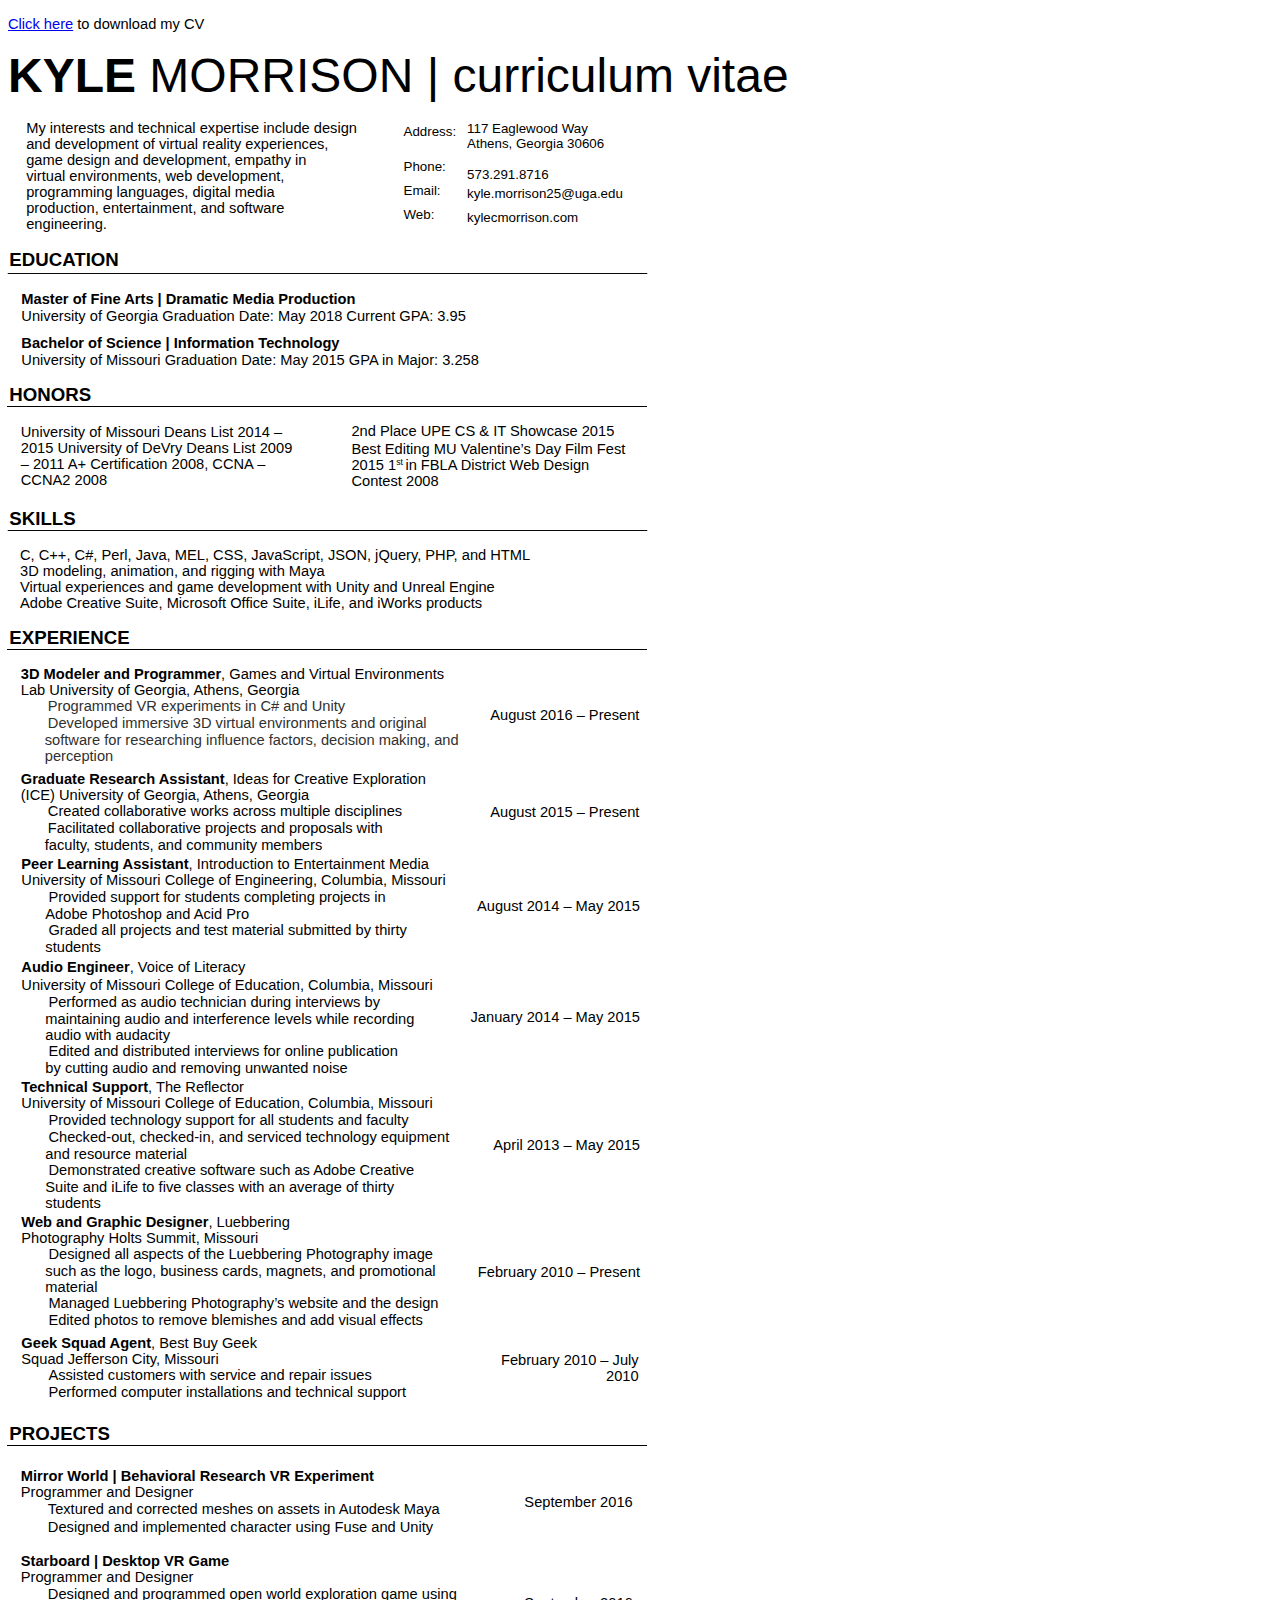
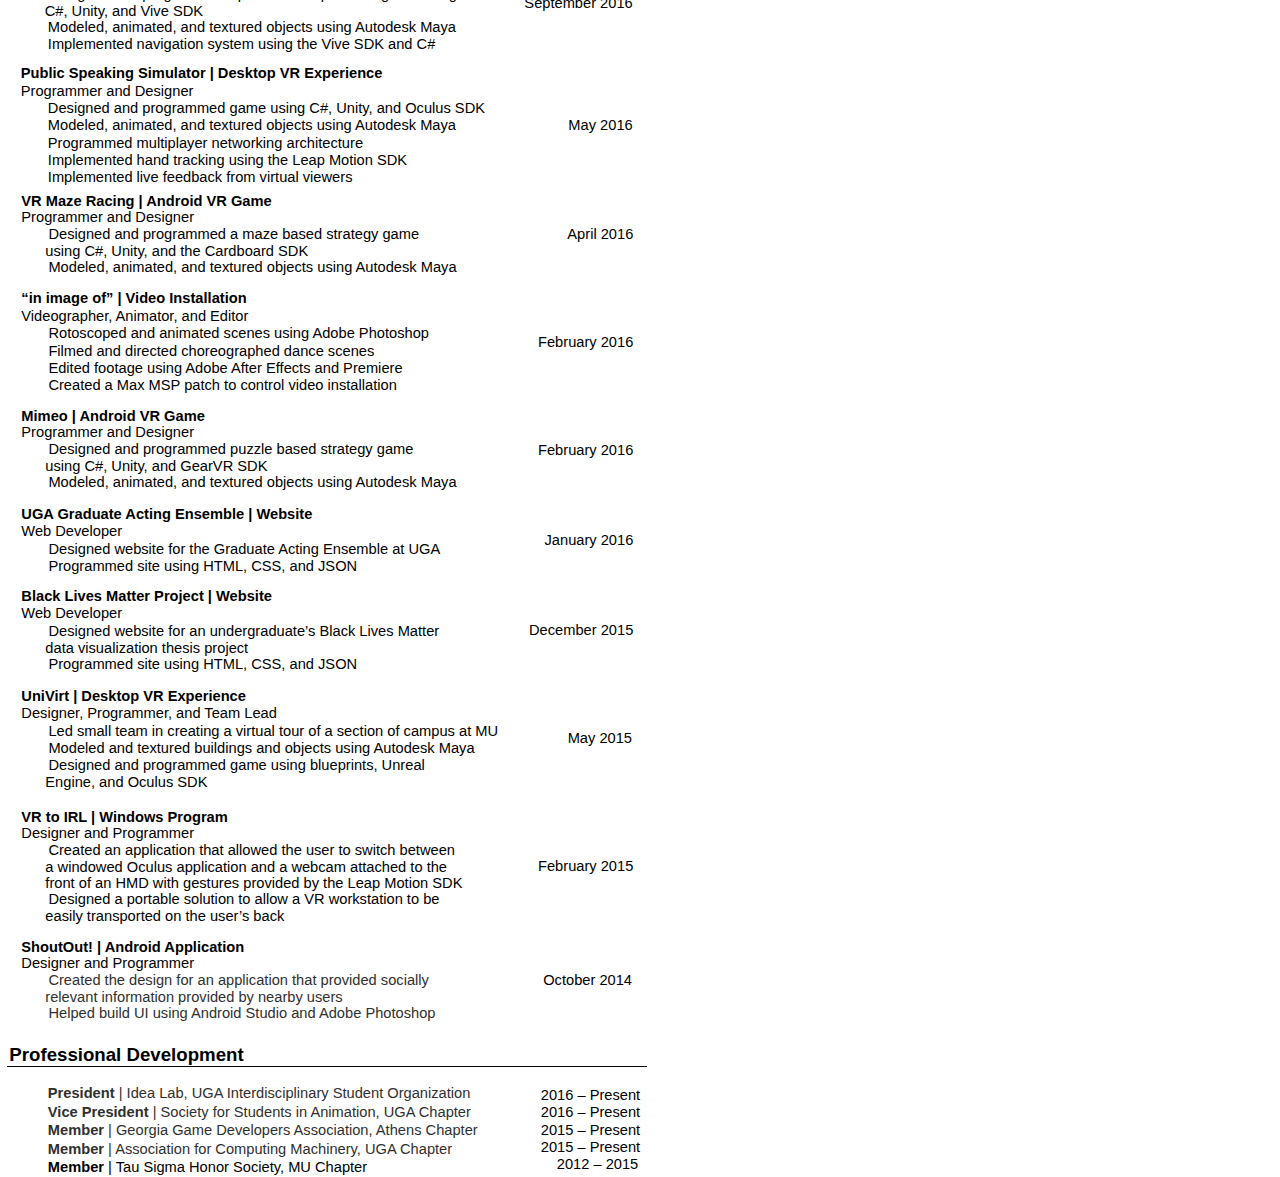
==== commit b0d31c9e: "CV Update" ====
--- a/CV.html
+++ b/CV.html
@@ -80,4 +80,4 @@
       <td style="width:269pt">
         <p class="s2" style="padding-left: 10pt;text-indent: 0pt;line-height: 12pt;text-align: left;">My interests and technical expertise include design</p>
         <p class="s2" style="padding-left: 10pt;padding-right: 25pt;text-indent: 0pt;text-align: left;">and development of virtual reality experiences, game design and development, empathy in virtual environments, web development, programming languages, digital media production, entertainment, and software engineering.</p></td>
-        <td style="width:66pt"><p class="s3" style="padding-left: 24pt;text-indent: 0pt;line-height: 10pt;text-align: left;">Address:</p><p style="text-indent: 0pt;text-align: left;"><br/></p><p class="s3" style="padding-left: 24pt;padding-right: 11pt;text-indent: 0pt;line-height: 18pt;text-align: left;">Phone: Email: Web:</p></td><td style="width:123pt"><p class="s3" style="padding-left: 5pt;text-indent: 0pt;line-height: 10pt;text-align: left;">117 Eaglewood Way</p><p class="s3" style="padding-left: 5pt;text-indent: 0pt;text-align: left;">Athens, Georgia 30606</p><p style="text-indent: 0pt;text-align: left;"><br/></p><p class="s3" style="padding-left: 5pt;text-indent: 0pt;text-align: left;">573.291.8716</p><p class="s3" style="padding-left: 5pt;text-indent: 0pt;line-height: 18pt;text-align: left;">kyle.morrison25@uga.edu kylecmorrison.com</p></td></tr></table><h2 style="padding-top: 13pt;padding-bottom: 1pt;padding-left: 7pt;text-indent: 0pt;text-align: left;">EDUCATION</h2><p style="padding-left: 5pt;text-indent: 0pt;line-height: 1pt;text-align: left;"><span><img width="641" height="1" alt="image" src="CV/Image_001.png"/></span></p><p style="text-indent: 0pt;text-align: left;"><br/></p><h3 style="padding-left: 16pt;text-indent: 0pt;line-height: 14pt;text-align: left;">Master of Fine Arts | Dramatic Media Production</h3><p style="padding-left: 16pt;text-indent: 0pt;text-align: left;">University of Georgia Graduation Date: May 2018 Current GPA: 3.99</p><h3 style="padding-top: 7pt;padding-left: 16pt;text-indent: 0pt;line-height: 14pt;text-align: left;">Bachelor of Science | Information Technology</h3><p style="padding-left: 16pt;text-indent: 0pt;text-align: left;">University of Missouri Graduation Date: May 2015 GPA in Major: 3.258</p><p style="text-indent: 0pt;text-align: left;"><br/></p><h2 style="padding-left: 7pt;text-indent: 0pt;text-align: left;">HONORS</h2><table style="border-collapse:collapse;margin-left:5.56pt" cellspacing="0"><tr style="height:55pt"><td style="width:237pt;border-top-style:solid;border-top-width:1pt"><p style="text-indent: 0pt;text-align: left;"><br/></p><p class="s2" style="padding-left: 10pt;padding-right: 20pt;text-indent: 0pt;text-align: left;">University of Missouri Deans List 2014 – 2015 University of DeVry Deans List 2009 – 2011 A+ Certification 2008, CCNA – CCNA2 2008</p></td><td style="width:243pt;border-top-style:solid;border-top-width:1pt"><p style="text-indent: 0pt;text-align: left;"><br/></p><p class="s2" style="padding-left: 21pt;padding-right: 6pt;text-indent: 0pt;line-height: 13pt;text-align: left;">2nd Place UPE CS &amp; IT Showcase 2015</p><p class="s2" style="padding-left: 21pt;padding-right: 6pt;text-indent: 0pt;text-align: left;">Best Editing MU Valentine’s Day Film Fest 2015 1<span class="s5">st </span>in FBLA District Web Design Contest 2008</p></td></tr></table><p style="text-indent: 0pt;text-align: left;"><br/></p><h2 style="padding-top: 2pt;padding-left: 7pt;text-indent: 0pt;text-align: left;">SKILLS</h2><p style="padding-left: 5pt;text-indent: 0pt;line-height: 1pt;text-align: left;"><span><img width="641" height="1" alt="image" src="CV/Image_002.png"/></span></p><p style="text-indent: 0pt;text-align: left;"><br/></p><p style="padding-left: 15pt;text-indent: 0pt;text-align: left;">C, C++, C#, Perl, Java, MEL, CSS, JavaScript, JSON, jQuery, PHP, and HTML <br />3D modeling, animation, and rigging with Maya</p><p style="padding-left: 15pt;text-indent: 0pt;text-align: left;">Virtual experiences and game development with Unity and Unreal Engine<br />Adobe Creative Suite, Microsoft Office Suite, iLife, and iWorks products</p><p style="text-indent: 0pt;text-align: left;"><br/></p><h2 style="padding-left: 7pt;text-indent: 0pt;text-align: left;">EXPERIENCE</h2><table style="border-collapse:collapse;margin-left:5.56pt" cellspacing="0"><tr style="height:86pt"><td style="width:356pt;border-top-style:solid;border-top-width:1pt"><p style="text-indent: 0pt;text-align: left;"><br/></p><p class="s6" style="padding-left: 10pt;padding-right: 28pt;text-indent: 0pt;text-align: left;">3D Modeler and Programmer<span class="s2">, Games and Virtual Environments Lab University of Georgia, Athens, Georgia</span></p><ul id="l1"><li style="padding-left: 28pt;text-indent: -9pt;line-height: 13pt;text-align: left;"><p class="s7" style="display: inline;">Programmed VR experiments in C# and Unity</p></li><li style="padding-left: 28pt;padding-right: 14pt;text-indent: -9pt;text-align: left;"><p class="s7" style="display: inline;">Developed immersive 3D virtual environments and original software for researching influence factors, decision making, and perception</p></li></ul></td><td style="width:124pt;border-top-style:solid;border-top-width:1pt"><p style="text-indent: 0pt;text-align: left;"><br/></p><p class="s2" style="padding-right: 6pt;text-indent: 0pt;text-align: right;">August 2016 – Present</p></td></tr><tr style="height:70pt"><td style="width:356pt"><p class="s6" style="padding-top: 2pt;padding-left: 10pt;padding-right: 42pt;text-indent: 0pt;text-align: left;">Graduate Research Assistant<span class="s2">, Ideas for Creative Exploration (ICE) University of Georgia, Athens, Georgia</span></p><ul id="l2"><li style="padding-left: 28pt;text-indent: -9pt;line-height: 13pt;text-align: left;"><p class="s2" style="display: inline;">Created collaborative works across multiple disciplines</p></li><li style="padding-left: 28pt;padding-right: 53pt;text-indent: -9pt;text-align: left;"><p class="s2" style="display: inline;">Facilitated collaborative projects and proposals with faculty, students, and community members</p></li></ul></td><td style="width:124pt"><p class="s2" style="padding-top: 2pt;padding-right: 6pt;text-indent: 0pt;text-align: right;">August 2015 – Present</p></td></tr></table><table style="border-collapse:collapse;margin-left:6pt" cellspacing="0"><tr style="height:70pt"><td style="width:343pt"><p class="s6" style="padding-left: 10pt;text-indent: 0pt;line-height: 11pt;text-align: left;">Peer Learning Assistant<span class="s2">, Introduction to Entertainment Media</span></p><p class="s2" style="padding-left: 10pt;text-indent: 0pt;line-height: 13pt;text-align: left;">University of Missouri College of Engineering, Columbia, Missouri</p><ul id="l3"><li style="padding-left: 28pt;padding-right: 39pt;text-indent: -9pt;text-align: left;"><p class="s2" style="display: inline;">Provided support for students completing projects in Adobe Photoshop and Acid Pro</p></li><li style="padding-left: 28pt;text-indent: -9pt;text-align: left;"><p class="s2" style="display: inline;">Graded all projects and test material submitted by thirty students</p></li></ul></td><td style="width:140pt"><p class="s2" style="padding-right: 9pt;text-indent: 0pt;line-height: 11pt;text-align: right;">August 2014 – May 2015</p></td></tr><tr style="height:88pt"><td style="width:343pt"><p class="s6" style="padding-top: 2pt;padding-left: 10pt;text-indent: 0pt;line-height: 14pt;text-align: left;">Audio Engineer<span class="s2">, Voice of Literacy</span></p><p class="s2" style="padding-left: 10pt;text-indent: 0pt;line-height: 13pt;text-align: left;">University of Missouri College of Education, Columbia, Missouri</p><ul id="l4"><li style="padding-left: 28pt;padding-right: 15pt;text-indent: -9pt;text-align: left;"><p class="s2" style="display: inline;">Performed as audio technician during interviews by maintaining audio and interference levels while recording audio with audacity</p></li><li style="padding-left: 28pt;padding-right: 47pt;text-indent: -9pt;text-align: left;"><p class="s2" style="display: inline;">Edited and distributed interviews for online publication by cutting audio and removing unwanted noise</p></li></ul></td><td style="width:140pt"><p class="s2" style="padding-top: 2pt;padding-right: 9pt;text-indent: 0pt;text-align: right;">January 2014 – May 2015</p></td></tr><tr style="height:101pt"><td style="width:343pt"><p class="s6" style="padding-top: 2pt;padding-left: 10pt;text-indent: 0pt;text-align: left;">Technical Support<span class="s2">, The Reflector</span></p><p class="s2" style="padding-left: 10pt;text-indent: 0pt;line-height: 13pt;text-align: left;">University of Missouri College of Education, Columbia, Missouri</p><ul id="l5"><li style="padding-left: 28pt;text-indent: -9pt;line-height: 13pt;text-align: left;"><p class="s2" style="display: inline;">Provided technology support for all students and faculty</p></li><li style="padding-left: 28pt;padding-right: 10pt;text-indent: -9pt;text-align: left;"><p class="s2" style="display: inline;">Checked-out, checked-in, and serviced technology equipment and resource material</p></li><li style="padding-left: 28pt;padding-right: 33pt;text-indent: -9pt;text-align: left;"><p class="s2" style="display: inline;">Demonstrated creative software such as Adobe Creative Suite and iLife to five classes with an average of thirty students</p></li></ul></td><td style="width:140pt"><p class="s2" style="padding-top: 2pt;padding-right: 9pt;text-indent: 0pt;text-align: right;">April 2013 – May 2015</p></td></tr><tr style="height:88pt"><td style="width:343pt"><p class="s6" style="padding-top: 2pt;padding-left: 10pt;padding-right: 81pt;text-indent: 0pt;text-align: left;">Web and Graphic Designer<span class="s2">, Luebbering Photography Holts Summit, Missouri</span></p><ul id="l6"><li style="padding-left: 28pt;padding-right: 19pt;text-indent: -9pt;text-align: left;"><p class="s2" style="display: inline;">Designed all aspects of the Luebbering Photography image such as the logo, business cards, magnets, and promotional material</p></li><li style="padding-left: 28pt;text-indent: -9pt;line-height: 13pt;text-align: left;"><p class="s2" style="display: inline;">Managed Luebbering Photography’s website and the design</p></li><li style="padding-left: 28pt;text-indent: -9pt;text-align: left;"><p class="s2" style="display: inline;">Edited photos to remove blemishes and add visual effects</p></li></ul></td><td style="width:140pt"><p class="s2" style="padding-top: 2pt;padding-right: 9pt;text-indent: 0pt;text-align: right;">February 2010 – Present</p></td></tr><tr style="height:56pt"><td style="width:343pt"><p class="s6" style="padding-top: 2pt;padding-left: 10pt;padding-right: 140pt;text-indent: 0pt;text-align: left;">Geek Squad Agent<span class="s2">, Best Buy Geek Squad Jefferson City, Missouri</span></p><ul id="l7"><li style="padding-left: 28pt;text-indent: -9pt;line-height: 13pt;text-align: left;"><p class="s2" style="display: inline;">Assisted customers with service and repair issues</p></li><li style="padding-left: 28pt;text-indent: -9pt;line-height: 13pt;text-align: left;"><p class="s2" style="display: inline;">Performed computer installations and technical support</p></li></ul></td><td style="width:140pt"><p class="s2" style="padding-top: 2pt;padding-right: 10pt;text-indent: 0pt;text-align: right;">February 2010 – July 2010</p></td></tr></table><p style="text-indent: 0pt;text-align: left;"><br/></p><h2 style="padding-top: 2pt;padding-left: 7pt;text-indent: 0pt;text-align: left;">PROJECTS</h2><table style="border-collapse:collapse;margin-left:5.56pt" cellspacing="0"><tr style="height:73pt"><td style="width:365pt;border-top-style:solid;border-top-width:1pt"><p style="text-indent: 0pt;text-align: left;"><br/></p><p class="s6" style="padding-left: 10pt;text-indent: 0pt;text-align: left;">Mirror World | Behavioral Research VR Experiment</p><p class="s2" style="padding-left: 10pt;text-indent: 0pt;line-height: 13pt;text-align: left;">Programmer and Designer</p><ul id="l8"><li style="padding-left: 28pt;text-indent: -9pt;line-height: 13pt;text-align: left;"><p class="s2" style="display: inline;">Textured and corrected meshes on assets in Autodesk Maya</p></li><li style="padding-left: 28pt;text-indent: -9pt;text-align: left;"><p class="s2" style="display: inline;">Designed and implemented character using Fuse and Unity</p></li></ul></td><td style="width:115pt;border-top-style:solid;border-top-width:1pt"><p style="text-indent: 0pt;text-align: left;"><br/></p><p class="s2" style="padding-right: 11pt;text-indent: 0pt;text-align: right;">September 2016</p></td></tr><tr style="height:88pt"><td style="width:365pt"><p class="s6" style="padding-top: 3pt;padding-left: 10pt;text-indent: 0pt;text-align: left;">Windward (Working Title) | Desktop VR Game</p><p class="s2" style="padding-left: 10pt;text-indent: 0pt;line-height: 13pt;text-align: left;">Programmer and Designer</p><ul id="l9"><li style="padding-left: 28pt;padding-right: 27pt;text-indent: -9pt;text-align: left;"><p class="s2" style="display: inline;">Designed and programmed open world exploration game using C#, Unity, and Vive SDK</p></li><li style="padding-left: 28pt;text-indent: -9pt;line-height: 13pt;text-align: left;"><p class="s2" style="display: inline;">Modeled, animated, and textured objects using Autodesk Maya</p></li><li style="padding-left: 28pt;text-indent: -9pt;text-align: left;"><p class="s2" style="display: inline;">Implemented navigation system using the Vive SDK and C#</p></li></ul></td><td style="width:115pt"><p class="s2" style="padding-top: 3pt;padding-right: 11pt;text-indent: 0pt;text-align: right;">September 2016</p></td></tr><tr style="height:96pt"><td style="width:365pt"><p class="s6" style="padding-top: 2pt;padding-left: 10pt;text-indent: 0pt;line-height: 14pt;text-align: left;">Public Speaking Simulator | Desktop VR Experience</p><p class="s2" style="padding-left: 10pt;text-indent: 0pt;line-height: 13pt;text-align: left;">Programmer and Designer</p><ul id="l10"><li style="padding-left: 28pt;text-indent: -9pt;line-height: 13pt;text-align: left;"><p class="s2" style="display: inline;">Designed and programmed game using C#, Unity, and Oculus SDK</p></li><li style="padding-left: 28pt;text-indent: -9pt;line-height: 13pt;text-align: left;"><p class="s2" style="display: inline;">Modeled, animated, and textured objects using Autodesk Maya</p></li><li style="padding-left: 28pt;text-indent: -9pt;line-height: 13pt;text-align: left;"><p class="s2" style="display: inline;">Programmed multiplayer networking architecture</p></li><li style="padding-left: 28pt;text-indent: -9pt;line-height: 13pt;text-align: left;"><p class="s2" style="display: inline;">Implemented hand tracking using the Leap Motion SDK</p></li><li style="padding-left: 28pt;text-indent: -9pt;text-align: left;"><p class="s2" style="display: inline;">Implemented live feedback from virtual viewers</p></li></ul></td><td style="width:115pt"><p class="s2" style="padding-top: 2pt;padding-right: 11pt;text-indent: 0pt;text-align: right;">May 2016</p></td></tr></table><table style="border-collapse:collapse;margin-left:6pt" cellspacing="0"><tr style="height:70pt"><td style="width:369pt"><p class="s6" style="padding-left: 10pt;text-indent: 0pt;line-height: 12pt;text-align: left;">VR Maze Racing | Android VR Game</p><p class="s2" style="padding-left: 10pt;text-indent: 0pt;line-height: 13pt;text-align: left;">Programmer and Designer</p><ul id="l11"><li style="padding-left: 28pt;padding-right: 37pt;text-indent: -9pt;text-align: left;"><p class="s2" style="display: inline;">Designed and programmed a maze based strategy game using C#, Unity, and the Cardboard SDK</p></li><li style="padding-left: 28pt;text-indent: -9pt;line-height: 13pt;text-align: left;"><p class="s2" style="display: inline;">Modeled, animated, and textured objects using Autodesk Maya</p></li></ul></td><td style="width:109pt"><p class="s2" style="padding-right: 9pt;text-indent: 0pt;line-height: 12pt;text-align: right;">April 2016</p></td></tr><tr style="height:88pt"><td style="width:369pt"><p class="s6" style="padding-top: 3pt;padding-left: 10pt;text-indent: 0pt;line-height: 14pt;text-align: left;">“in image of” | Video Installation</p><p class="s2" style="padding-left: 10pt;text-indent: 0pt;line-height: 13pt;text-align: left;">Videographer, Animator, and Editor</p><ul id="l12"><li style="padding-left: 28pt;text-indent: -9pt;line-height: 13pt;text-align: left;"><p class="s2" style="display: inline;">Rotoscoped and animated scenes using Adobe Photoshop</p></li><li style="padding-left: 28pt;text-indent: -9pt;line-height: 13pt;text-align: left;"><p class="s2" style="display: inline;">Filmed and directed choreographed dance scenes</p></li><li style="padding-left: 28pt;text-indent: -9pt;line-height: 13pt;text-align: left;"><p class="s2" style="display: inline;">Edited footage using Adobe After Effects and Premiere</p></li><li style="padding-left: 28pt;text-indent: -9pt;text-align: left;"><p class="s2" style="display: inline;">Created a Max MSP patch to control video installation</p></li></ul></td><td style="width:109pt"><p class="s2" style="padding-top: 3pt;padding-right: 9pt;text-indent: 0pt;text-align: right;">February 2016</p></td></tr><tr style="height:74pt"><td style="width:369pt"><p class="s6" style="padding-top: 3pt;padding-left: 10pt;text-indent: 0pt;text-align: left;">Mimeo | Android VR Game</p><p class="s2" style="padding-left: 10pt;text-indent: 0pt;line-height: 13pt;text-align: left;">Programmer and Designer</p><ul id="l13"><li style="padding-left: 28pt;padding-right: 39pt;text-indent: -9pt;text-align: left;"><p class="s2" style="display: inline;">Designed and programmed puzzle based strategy game using C#, Unity, and GearVR SDK</p></li><li style="padding-left: 28pt;text-indent: -9pt;line-height: 13pt;text-align: left;"><p class="s2" style="display: inline;">Modeled, animated, and textured objects using Autodesk Maya</p></li></ul></td><td style="width:109pt"><p class="s2" style="padding-top: 3pt;padding-right: 9pt;text-indent: 0pt;text-align: right;">February 2016</p></td></tr><tr style="height:61pt"><td style="width:369pt"><p class="s6" style="padding-top: 3pt;padding-left: 10pt;text-indent: 0pt;line-height: 14pt;text-align: left;">UGA Graduate Acting Ensemble | Website</p><p class="s2" style="padding-left: 10pt;text-indent: 0pt;line-height: 13pt;text-align: left;">Web Developer</p><ul id="l14"><li style="padding-left: 28pt;text-indent: -9pt;line-height: 13pt;text-align: left;"><p class="s2" style="display: inline;">Designed website for the Graduate Acting Ensemble at UGA</p></li><li style="padding-left: 28pt;text-indent: -9pt;text-align: left;"><p class="s2" style="display: inline;">Programmed site using HTML, CSS, and JSON</p></li></ul></td><td style="width:109pt"><p class="s2" style="padding-top: 3pt;padding-right: 9pt;text-indent: 0pt;text-align: right;">January 2016</p></td></tr><tr style="height:74pt"><td style="width:369pt"><p class="s6" style="padding-top: 3pt;padding-left: 10pt;text-indent: 0pt;line-height: 14pt;text-align: left;">Black Lives Matter Project | Website</p><p class="s2" style="padding-left: 10pt;text-indent: 0pt;line-height: 13pt;text-align: left;">Web Developer</p><ul id="l15"><li style="padding-left: 28pt;padding-right: 44pt;text-indent: -9pt;text-align: left;"><p class="s2" style="display: inline;">Designed website for an undergraduate’s Black Lives Matter data visualization thesis project</p></li><li style="padding-left: 28pt;text-indent: -9pt;line-height: 13pt;text-align: left;"><p class="s2" style="display: inline;">Programmed site using HTML, CSS, and JSON</p></li></ul></td><td style="width:109pt"><p class="s2" style="padding-top: 3pt;padding-right: 9pt;text-indent: 0pt;text-align: right;">December 2015</p></td></tr><tr style="height:89pt"><td style="width:369pt"><p class="s6" style="padding-top: 3pt;padding-left: 10pt;text-indent: 0pt;line-height: 14pt;text-align: left;">UniVirt | Desktop VR Experience</p><p class="s2" style="padding-left: 10pt;text-indent: 0pt;line-height: 13pt;text-align: left;">Designer, Programmer, and Team Lead</p><ul id="l16"><li style="padding-left: 28pt;text-indent: -9pt;line-height: 13pt;text-align: left;"><p class="s2" style="display: inline;">Led small team in creating a virtual tour of a section of campus at MU</p></li><li style="padding-left: 28pt;text-indent: -9pt;line-height: 13pt;text-align: left;"><p class="s2" style="display: inline;">Modeled and textured buildings and objects using Autodesk Maya</p></li><li style="padding-left: 28pt;padding-right: 37pt;text-indent: -9pt;text-align: left;"><p class="s2" style="display: inline;">Designed and programmed game using blueprints, Unreal Engine, and Oculus SDK</p></li></ul></td><td style="width:109pt"><p class="s2" style="padding-top: 3pt;padding-right: 10pt;text-indent: 0pt;text-align: right;">May 2015</p></td></tr><tr style="height:102pt"><td style="width:369pt"><p class="s6" style="padding-top: 4pt;padding-left: 10pt;text-indent: 0pt;text-align: left;">VR to IRL | Windows Program</p><p class="s2" style="padding-left: 10pt;text-indent: 0pt;line-height: 13pt;text-align: left;">Designer and Programmer</p><ul id="l17"><li style="padding-left: 28pt;padding-right: 26pt;text-indent: -9pt;text-align: left;"><p class="s2" style="display: inline;">Created an application that allowed the user to switch between a windowed Oculus application and a webcam attached to the front of an HMD with gestures provided by the Leap Motion SDK</p></li><li style="padding-left: 28pt;padding-right: 36pt;text-indent: -9pt;text-align: left;"><p class="s2" style="display: inline;">Designed a portable solution to allow a VR workstation to be easily transported on the user’s back</p></li></ul></td><td style="width:109pt"><p class="s2" style="padding-top: 4pt;padding-right: 9pt;text-indent: 0pt;text-align: right;">February 2015</p></td></tr><tr style="height:70pt"><td style="width:369pt"><p class="s6" style="padding-top: 3pt;padding-left: 10pt;text-indent: 0pt;text-align: left;">ShoutOut! | Android Application</p><p class="s2" style="padding-left: 10pt;text-indent: 0pt;line-height: 13pt;text-align: left;">Designer and Programmer</p><ul id="l18"><li style="padding-left: 28pt;padding-right: 30pt;text-indent: -9pt;text-align: left;"><p class="s7" style="display: inline;">Created the design for an application that provided socially relevant information provided by nearby users</p></li><li style="padding-left: 28pt;text-indent: -9pt;line-height: 13pt;text-align: left;"><p class="s7" style="display: inline;">Helped build UI using Android Studio and Adobe Photoshop</p></li></ul></td><td style="width:109pt"><p class="s2" style="padding-top: 3pt;padding-right: 10pt;text-indent: 0pt;text-align: right;">October 2014</p></td></tr></table><p style="text-indent: 0pt;text-align: left;"><br/></p><h2 style="padding-top: 2pt;padding-left: 7pt;text-indent: 0pt;text-align: left;">Professional Development</h2><table style="border-collapse:collapse;margin-left:5.56pt" cellspacing="0"><tr style="height:83pt"><td style="width:364pt;border-top-style:solid;border-top-width:1pt"><p style="text-indent: 0pt;text-align: left;"><br/></p><ul id="l19"><li style="padding-left: 28pt;text-indent: -9pt;line-height: 14pt;text-align: left;"><p class="s8" style="display: inline;">President <span class="s7">| Idea Lab, UGA Interdisciplinary Student Organization</span></p></li><li style="padding-left: 28pt;text-indent: -9pt;line-height: 14pt;text-align: left;"><p class="s8" style="display: inline;">Vice President <span class="s7">| Society for Students in Animation, UGA Chapter</span></p></li><li style="padding-left: 28pt;text-indent: -9pt;line-height: 14pt;text-align: left;"><p class="s8" style="display: inline;">Member <span class="s7">| Georgia Game Developers Association, Athens Chapter</span></p></li><li style="padding-left: 28pt;text-indent: -9pt;line-height: 14pt;text-align: left;"><p class="s8" style="display: inline;">Member <span class="s7">| Association for Computing Machinery, UGA Chapter</span></p></li><li style="padding-left: 28pt;text-indent: -9pt;text-align: left;"><p class="s6" style="display: inline;">Member <span class="s2">| Tau Sigma Honor Society, MU Chapter</span></p></li></ul></td><td style="width:116pt;border-top-style:solid;border-top-width:1pt"><p style="text-indent: 0pt;text-align: left;"><br/></p><p class="s2" style="padding-left: 36pt;text-indent: 0pt;line-height: 13pt;text-align: left;">2016 – Present</p><p class="s2" style="padding-left: 36pt;text-indent: 0pt;line-height: 13pt;text-align: left;">2016 – Present</p><p class="s2" style="padding-left: 36pt;text-indent: 0pt;line-height: 13pt;text-align: left;">2015 – Present</p><p class="s2" style="padding-left: 36pt;text-indent: 0pt;line-height: 13pt;text-align: left;">2015 – Present</p><p class="s2" style="padding-left: 48pt;text-indent: 0pt;text-align: left;">2012 – 2015</p></td></tr></table></body></html>
+        <td style="width:66pt"><p class="s3" style="padding-left: 24pt;text-indent: 0pt;line-height: 10pt;text-align: left;">Address:</p><p style="text-indent: 0pt;text-align: left;"><br/></p><p class="s3" style="padding-left: 24pt;padding-right: 11pt;text-indent: 0pt;line-height: 18pt;text-align: left;">Phone: Email: Web:</p></td><td style="width:123pt"><p class="s3" style="padding-left: 5pt;text-indent: 0pt;line-height: 10pt;text-align: left;">117 Eaglewood Way</p><p class="s3" style="padding-left: 5pt;text-indent: 0pt;text-align: left;">Athens, Georgia 30606</p><p style="text-indent: 0pt;text-align: left;"><br/></p><p class="s3" style="padding-left: 5pt;text-indent: 0pt;text-align: left;">573.291.8716</p><p class="s3" style="padding-left: 5pt;text-indent: 0pt;line-height: 18pt;text-align: left;">kyle.morrison25@uga.edu kylecmorrison.com</p></td></tr></table><h2 style="padding-top: 13pt;padding-bottom: 1pt;padding-left: 7pt;text-indent: 0pt;text-align: left;">EDUCATION</h2><p style="padding-left: 5pt;text-indent: 0pt;line-height: 1pt;text-align: left;"><span><img width="641" height="1" alt="image" src="CV/Image_001.png"/></span></p><p style="text-indent: 0pt;text-align: left;"><br/></p><h3 style="padding-left: 16pt;text-indent: 0pt;line-height: 14pt;text-align: left;">Master of Fine Arts | Dramatic Media Production</h3><p style="padding-left: 16pt;text-indent: 0pt;text-align: left;">University of Georgia Graduation Date: May 2018 Current GPA: 3.95</p><h3 style="padding-top: 7pt;padding-left: 16pt;text-indent: 0pt;line-height: 14pt;text-align: left;">Bachelor of Science | Information Technology</h3><p style="padding-left: 16pt;text-indent: 0pt;text-align: left;">University of Missouri Graduation Date: May 2015 GPA in Major: 3.258</p><p style="text-indent: 0pt;text-align: left;"><br/></p><h2 style="padding-left: 7pt;text-indent: 0pt;text-align: left;">HONORS</h2><table style="border-collapse:collapse;margin-left:5.56pt" cellspacing="0"><tr style="height:55pt"><td style="width:237pt;border-top-style:solid;border-top-width:1pt"><p style="text-indent: 0pt;text-align: left;"><br/></p><p class="s2" style="padding-left: 10pt;padding-right: 20pt;text-indent: 0pt;text-align: left;">University of Missouri Deans List 2014 – 2015 University of DeVry Deans List 2009 – 2011 A+ Certification 2008, CCNA – CCNA2 2008</p></td><td style="width:243pt;border-top-style:solid;border-top-width:1pt"><p style="text-indent: 0pt;text-align: left;"><br/></p><p class="s2" style="padding-left: 21pt;padding-right: 6pt;text-indent: 0pt;line-height: 13pt;text-align: left;">2nd Place UPE CS &amp; IT Showcase 2015</p><p class="s2" style="padding-left: 21pt;padding-right: 6pt;text-indent: 0pt;text-align: left;">Best Editing MU Valentine’s Day Film Fest 2015 1<span class="s5">st </span>in FBLA District Web Design Contest 2008</p></td></tr></table><p style="text-indent: 0pt;text-align: left;"><br/></p><h2 style="padding-top: 2pt;padding-left: 7pt;text-indent: 0pt;text-align: left;">SKILLS</h2><p style="padding-left: 5pt;text-indent: 0pt;line-height: 1pt;text-align: left;"><span><img width="641" height="1" alt="image" src="CV/Image_002.png"/></span></p><p style="text-indent: 0pt;text-align: left;"><br/></p><p style="padding-left: 15pt;text-indent: 0pt;text-align: left;">C, C++, C#, Perl, Java, MEL, CSS, JavaScript, JSON, jQuery, PHP, and HTML <br />3D modeling, animation, and rigging with Maya</p><p style="padding-left: 15pt;text-indent: 0pt;text-align: left;">Virtual experiences and game development with Unity and Unreal Engine<br />Adobe Creative Suite, Microsoft Office Suite, iLife, and iWorks products</p><p style="text-indent: 0pt;text-align: left;"><br/></p><h2 style="padding-left: 7pt;text-indent: 0pt;text-align: left;">EXPERIENCE</h2><table style="border-collapse:collapse;margin-left:5.56pt" cellspacing="0"><tr style="height:86pt"><td style="width:356pt;border-top-style:solid;border-top-width:1pt"><p style="text-indent: 0pt;text-align: left;"><br/></p><p class="s6" style="padding-left: 10pt;padding-right: 28pt;text-indent: 0pt;text-align: left;">3D Modeler and Programmer<span class="s2">, Games and Virtual Environments Lab University of Georgia, Athens, Georgia</span></p><ul id="l1"><li style="padding-left: 28pt;text-indent: -9pt;line-height: 13pt;text-align: left;"><p class="s7" style="display: inline;">Programmed VR experiments in C# and Unity</p></li><li style="padding-left: 28pt;padding-right: 14pt;text-indent: -9pt;text-align: left;"><p class="s7" style="display: inline;">Developed immersive 3D virtual environments and original software for researching influence factors, decision making, and perception</p></li></ul></td><td style="width:124pt;border-top-style:solid;border-top-width:1pt"><p style="text-indent: 0pt;text-align: left;"><br/></p><p class="s2" style="padding-right: 6pt;text-indent: 0pt;text-align: right;">August 2016 – Present</p></td></tr><tr style="height:70pt"><td style="width:356pt"><p class="s6" style="padding-top: 2pt;padding-left: 10pt;padding-right: 42pt;text-indent: 0pt;text-align: left;">Graduate Research Assistant<span class="s2">, Ideas for Creative Exploration (ICE) University of Georgia, Athens, Georgia</span></p><ul id="l2"><li style="padding-left: 28pt;text-indent: -9pt;line-height: 13pt;text-align: left;"><p class="s2" style="display: inline;">Created collaborative works across multiple disciplines</p></li><li style="padding-left: 28pt;padding-right: 53pt;text-indent: -9pt;text-align: left;"><p class="s2" style="display: inline;">Facilitated collaborative projects and proposals with faculty, students, and community members</p></li></ul></td><td style="width:124pt"><p class="s2" style="padding-top: 2pt;padding-right: 6pt;text-indent: 0pt;text-align: right;">August 2015 – Present</p></td></tr></table><table style="border-collapse:collapse;margin-left:6pt" cellspacing="0"><tr style="height:70pt"><td style="width:343pt"><p class="s6" style="padding-left: 10pt;text-indent: 0pt;line-height: 11pt;text-align: left;">Peer Learning Assistant<span class="s2">, Introduction to Entertainment Media</span></p><p class="s2" style="padding-left: 10pt;text-indent: 0pt;line-height: 13pt;text-align: left;">University of Missouri College of Engineering, Columbia, Missouri</p><ul id="l3"><li style="padding-left: 28pt;padding-right: 39pt;text-indent: -9pt;text-align: left;"><p class="s2" style="display: inline;">Provided support for students completing projects in Adobe Photoshop and Acid Pro</p></li><li style="padding-left: 28pt;text-indent: -9pt;text-align: left;"><p class="s2" style="display: inline;">Graded all projects and test material submitted by thirty students</p></li></ul></td><td style="width:140pt"><p class="s2" style="padding-right: 9pt;text-indent: 0pt;line-height: 11pt;text-align: right;">August 2014 – May 2015</p></td></tr><tr style="height:88pt"><td style="width:343pt"><p class="s6" style="padding-top: 2pt;padding-left: 10pt;text-indent: 0pt;line-height: 14pt;text-align: left;">Audio Engineer<span class="s2">, Voice of Literacy</span></p><p class="s2" style="padding-left: 10pt;text-indent: 0pt;line-height: 13pt;text-align: left;">University of Missouri College of Education, Columbia, Missouri</p><ul id="l4"><li style="padding-left: 28pt;padding-right: 15pt;text-indent: -9pt;text-align: left;"><p class="s2" style="display: inline;">Performed as audio technician during interviews by maintaining audio and interference levels while recording audio with audacity</p></li><li style="padding-left: 28pt;padding-right: 47pt;text-indent: -9pt;text-align: left;"><p class="s2" style="display: inline;">Edited and distributed interviews for online publication by cutting audio and removing unwanted noise</p></li></ul></td><td style="width:140pt"><p class="s2" style="padding-top: 2pt;padding-right: 9pt;text-indent: 0pt;text-align: right;">January 2014 – May 2015</p></td></tr><tr style="height:101pt"><td style="width:343pt"><p class="s6" style="padding-top: 2pt;padding-left: 10pt;text-indent: 0pt;text-align: left;">Technical Support<span class="s2">, The Reflector</span></p><p class="s2" style="padding-left: 10pt;text-indent: 0pt;line-height: 13pt;text-align: left;">University of Missouri College of Education, Columbia, Missouri</p><ul id="l5"><li style="padding-left: 28pt;text-indent: -9pt;line-height: 13pt;text-align: left;"><p class="s2" style="display: inline;">Provided technology support for all students and faculty</p></li><li style="padding-left: 28pt;padding-right: 10pt;text-indent: -9pt;text-align: left;"><p class="s2" style="display: inline;">Checked-out, checked-in, and serviced technology equipment and resource material</p></li><li style="padding-left: 28pt;padding-right: 33pt;text-indent: -9pt;text-align: left;"><p class="s2" style="display: inline;">Demonstrated creative software such as Adobe Creative Suite and iLife to five classes with an average of thirty students</p></li></ul></td><td style="width:140pt"><p class="s2" style="padding-top: 2pt;padding-right: 9pt;text-indent: 0pt;text-align: right;">April 2013 – May 2015</p></td></tr><tr style="height:88pt"><td style="width:343pt"><p class="s6" style="padding-top: 2pt;padding-left: 10pt;padding-right: 81pt;text-indent: 0pt;text-align: left;">Web and Graphic Designer<span class="s2">, Luebbering Photography Holts Summit, Missouri</span></p><ul id="l6"><li style="padding-left: 28pt;padding-right: 19pt;text-indent: -9pt;text-align: left;"><p class="s2" style="display: inline;">Designed all aspects of the Luebbering Photography image such as the logo, business cards, magnets, and promotional material</p></li><li style="padding-left: 28pt;text-indent: -9pt;line-height: 13pt;text-align: left;"><p class="s2" style="display: inline;">Managed Luebbering Photography’s website and the design</p></li><li style="padding-left: 28pt;text-indent: -9pt;text-align: left;"><p class="s2" style="display: inline;">Edited photos to remove blemishes and add visual effects</p></li></ul></td><td style="width:140pt"><p class="s2" style="padding-top: 2pt;padding-right: 9pt;text-indent: 0pt;text-align: right;">February 2010 – Present</p></td></tr><tr style="height:56pt"><td style="width:343pt"><p class="s6" style="padding-top: 2pt;padding-left: 10pt;padding-right: 140pt;text-indent: 0pt;text-align: left;">Geek Squad Agent<span class="s2">, Best Buy Geek Squad Jefferson City, Missouri</span></p><ul id="l7"><li style="padding-left: 28pt;text-indent: -9pt;line-height: 13pt;text-align: left;"><p class="s2" style="display: inline;">Assisted customers with service and repair issues</p></li><li style="padding-left: 28pt;text-indent: -9pt;line-height: 13pt;text-align: left;"><p class="s2" style="display: inline;">Performed computer installations and technical support</p></li></ul></td><td style="width:140pt"><p class="s2" style="padding-top: 2pt;padding-right: 10pt;text-indent: 0pt;text-align: right;">February 2010 – July 2010</p></td></tr></table><p style="text-indent: 0pt;text-align: left;"><br/></p><h2 style="padding-top: 2pt;padding-left: 7pt;text-indent: 0pt;text-align: left;">PROJECTS</h2><table style="border-collapse:collapse;margin-left:5.56pt" cellspacing="0"><tr style="height:73pt"><td style="width:365pt;border-top-style:solid;border-top-width:1pt"><p style="text-indent: 0pt;text-align: left;"><br/></p><p class="s6" style="padding-left: 10pt;text-indent: 0pt;text-align: left;">Mirror World | Behavioral Research VR Experiment</p><p class="s2" style="padding-left: 10pt;text-indent: 0pt;line-height: 13pt;text-align: left;">Programmer and Designer</p><ul id="l8"><li style="padding-left: 28pt;text-indent: -9pt;line-height: 13pt;text-align: left;"><p class="s2" style="display: inline;">Textured and corrected meshes on assets in Autodesk Maya</p></li><li style="padding-left: 28pt;text-indent: -9pt;text-align: left;"><p class="s2" style="display: inline;">Designed and implemented character using Fuse and Unity</p></li></ul></td><td style="width:115pt;border-top-style:solid;border-top-width:1pt"><p style="text-indent: 0pt;text-align: left;"><br/></p><p class="s2" style="padding-right: 11pt;text-indent: 0pt;text-align: right;">September 2016</p></td></tr><tr style="height:88pt"><td style="width:365pt"><p class="s6" style="padding-top: 3pt;padding-left: 10pt;text-indent: 0pt;text-align: left;">Starboard | Desktop VR Game</p><p class="s2" style="padding-left: 10pt;text-indent: 0pt;line-height: 13pt;text-align: left;">Programmer and Designer</p><ul id="l9"><li style="padding-left: 28pt;padding-right: 27pt;text-indent: -9pt;text-align: left;"><p class="s2" style="display: inline;">Designed and programmed open world exploration game using C#, Unity, and Vive SDK</p></li><li style="padding-left: 28pt;text-indent: -9pt;line-height: 13pt;text-align: left;"><p class="s2" style="display: inline;">Modeled, animated, and textured objects using Autodesk Maya</p></li><li style="padding-left: 28pt;text-indent: -9pt;text-align: left;"><p class="s2" style="display: inline;">Implemented navigation system using the Vive SDK and C#</p></li></ul></td><td style="width:115pt"><p class="s2" style="padding-top: 3pt;padding-right: 11pt;text-indent: 0pt;text-align: right;">September 2016</p></td></tr><tr style="height:96pt"><td style="width:365pt"><p class="s6" style="padding-top: 2pt;padding-left: 10pt;text-indent: 0pt;line-height: 14pt;text-align: left;">Public Speaking Simulator | Desktop VR Experience</p><p class="s2" style="padding-left: 10pt;text-indent: 0pt;line-height: 13pt;text-align: left;">Programmer and Designer</p><ul id="l10"><li style="padding-left: 28pt;text-indent: -9pt;line-height: 13pt;text-align: left;"><p class="s2" style="display: inline;">Designed and programmed game using C#, Unity, and Oculus SDK</p></li><li style="padding-left: 28pt;text-indent: -9pt;line-height: 13pt;text-align: left;"><p class="s2" style="display: inline;">Modeled, animated, and textured objects using Autodesk Maya</p></li><li style="padding-left: 28pt;text-indent: -9pt;line-height: 13pt;text-align: left;"><p class="s2" style="display: inline;">Programmed multiplayer networking architecture</p></li><li style="padding-left: 28pt;text-indent: -9pt;line-height: 13pt;text-align: left;"><p class="s2" style="display: inline;">Implemented hand tracking using the Leap Motion SDK</p></li><li style="padding-left: 28pt;text-indent: -9pt;text-align: left;"><p class="s2" style="display: inline;">Implemented live feedback from virtual viewers</p></li></ul></td><td style="width:115pt"><p class="s2" style="padding-top: 2pt;padding-right: 11pt;text-indent: 0pt;text-align: right;">May 2016</p></td></tr></table><table style="border-collapse:collapse;margin-left:6pt" cellspacing="0"><tr style="height:70pt"><td style="width:369pt"><p class="s6" style="padding-left: 10pt;text-indent: 0pt;line-height: 12pt;text-align: left;">VR Maze Racing | Android VR Game</p><p class="s2" style="padding-left: 10pt;text-indent: 0pt;line-height: 13pt;text-align: left;">Programmer and Designer</p><ul id="l11"><li style="padding-left: 28pt;padding-right: 37pt;text-indent: -9pt;text-align: left;"><p class="s2" style="display: inline;">Designed and programmed a maze based strategy game using C#, Unity, and the Cardboard SDK</p></li><li style="padding-left: 28pt;text-indent: -9pt;line-height: 13pt;text-align: left;"><p class="s2" style="display: inline;">Modeled, animated, and textured objects using Autodesk Maya</p></li></ul></td><td style="width:109pt"><p class="s2" style="padding-right: 9pt;text-indent: 0pt;line-height: 12pt;text-align: right;">April 2016</p></td></tr><tr style="height:88pt"><td style="width:369pt"><p class="s6" style="padding-top: 3pt;padding-left: 10pt;text-indent: 0pt;line-height: 14pt;text-align: left;">“in image of” | Video Installation</p><p class="s2" style="padding-left: 10pt;text-indent: 0pt;line-height: 13pt;text-align: left;">Videographer, Animator, and Editor</p><ul id="l12"><li style="padding-left: 28pt;text-indent: -9pt;line-height: 13pt;text-align: left;"><p class="s2" style="display: inline;">Rotoscoped and animated scenes using Adobe Photoshop</p></li><li style="padding-left: 28pt;text-indent: -9pt;line-height: 13pt;text-align: left;"><p class="s2" style="display: inline;">Filmed and directed choreographed dance scenes</p></li><li style="padding-left: 28pt;text-indent: -9pt;line-height: 13pt;text-align: left;"><p class="s2" style="display: inline;">Edited footage using Adobe After Effects and Premiere</p></li><li style="padding-left: 28pt;text-indent: -9pt;text-align: left;"><p class="s2" style="display: inline;">Created a Max MSP patch to control video installation</p></li></ul></td><td style="width:109pt"><p class="s2" style="padding-top: 3pt;padding-right: 9pt;text-indent: 0pt;text-align: right;">February 2016</p></td></tr><tr style="height:74pt"><td style="width:369pt"><p class="s6" style="padding-top: 3pt;padding-left: 10pt;text-indent: 0pt;text-align: left;">Mimeo | Android VR Game</p><p class="s2" style="padding-left: 10pt;text-indent: 0pt;line-height: 13pt;text-align: left;">Programmer and Designer</p><ul id="l13"><li style="padding-left: 28pt;padding-right: 39pt;text-indent: -9pt;text-align: left;"><p class="s2" style="display: inline;">Designed and programmed puzzle based strategy game using C#, Unity, and GearVR SDK</p></li><li style="padding-left: 28pt;text-indent: -9pt;line-height: 13pt;text-align: left;"><p class="s2" style="display: inline;">Modeled, animated, and textured objects using Autodesk Maya</p></li></ul></td><td style="width:109pt"><p class="s2" style="padding-top: 3pt;padding-right: 9pt;text-indent: 0pt;text-align: right;">February 2016</p></td></tr><tr style="height:61pt"><td style="width:369pt"><p class="s6" style="padding-top: 3pt;padding-left: 10pt;text-indent: 0pt;line-height: 14pt;text-align: left;">UGA Graduate Acting Ensemble | Website</p><p class="s2" style="padding-left: 10pt;text-indent: 0pt;line-height: 13pt;text-align: left;">Web Developer</p><ul id="l14"><li style="padding-left: 28pt;text-indent: -9pt;line-height: 13pt;text-align: left;"><p class="s2" style="display: inline;">Designed website for the Graduate Acting Ensemble at UGA</p></li><li style="padding-left: 28pt;text-indent: -9pt;text-align: left;"><p class="s2" style="display: inline;">Programmed site using HTML, CSS, and JSON</p></li></ul></td><td style="width:109pt"><p class="s2" style="padding-top: 3pt;padding-right: 9pt;text-indent: 0pt;text-align: right;">January 2016</p></td></tr><tr style="height:74pt"><td style="width:369pt"><p class="s6" style="padding-top: 3pt;padding-left: 10pt;text-indent: 0pt;line-height: 14pt;text-align: left;">Black Lives Matter Project | Website</p><p class="s2" style="padding-left: 10pt;text-indent: 0pt;line-height: 13pt;text-align: left;">Web Developer</p><ul id="l15"><li style="padding-left: 28pt;padding-right: 44pt;text-indent: -9pt;text-align: left;"><p class="s2" style="display: inline;">Designed website for an undergraduate’s Black Lives Matter data visualization thesis project</p></li><li style="padding-left: 28pt;text-indent: -9pt;line-height: 13pt;text-align: left;"><p class="s2" style="display: inline;">Programmed site using HTML, CSS, and JSON</p></li></ul></td><td style="width:109pt"><p class="s2" style="padding-top: 3pt;padding-right: 9pt;text-indent: 0pt;text-align: right;">December 2015</p></td></tr><tr style="height:89pt"><td style="width:369pt"><p class="s6" style="padding-top: 3pt;padding-left: 10pt;text-indent: 0pt;line-height: 14pt;text-align: left;">UniVirt | Desktop VR Experience</p><p class="s2" style="padding-left: 10pt;text-indent: 0pt;line-height: 13pt;text-align: left;">Designer, Programmer, and Team Lead</p><ul id="l16"><li style="padding-left: 28pt;text-indent: -9pt;line-height: 13pt;text-align: left;"><p class="s2" style="display: inline;">Led small team in creating a virtual tour of a section of campus at MU</p></li><li style="padding-left: 28pt;text-indent: -9pt;line-height: 13pt;text-align: left;"><p class="s2" style="display: inline;">Modeled and textured buildings and objects using Autodesk Maya</p></li><li style="padding-left: 28pt;padding-right: 37pt;text-indent: -9pt;text-align: left;"><p class="s2" style="display: inline;">Designed and programmed game using blueprints, Unreal Engine, and Oculus SDK</p></li></ul></td><td style="width:109pt"><p class="s2" style="padding-top: 3pt;padding-right: 10pt;text-indent: 0pt;text-align: right;">May 2015</p></td></tr><tr style="height:102pt"><td style="width:369pt"><p class="s6" style="padding-top: 4pt;padding-left: 10pt;text-indent: 0pt;text-align: left;">VR to IRL | Windows Program</p><p class="s2" style="padding-left: 10pt;text-indent: 0pt;line-height: 13pt;text-align: left;">Designer and Programmer</p><ul id="l17"><li style="padding-left: 28pt;padding-right: 26pt;text-indent: -9pt;text-align: left;"><p class="s2" style="display: inline;">Created an application that allowed the user to switch between a windowed Oculus application and a webcam attached to the front of an HMD with gestures provided by the Leap Motion SDK</p></li><li style="padding-left: 28pt;padding-right: 36pt;text-indent: -9pt;text-align: left;"><p class="s2" style="display: inline;">Designed a portable solution to allow a VR workstation to be easily transported on the user’s back</p></li></ul></td><td style="width:109pt"><p class="s2" style="padding-top: 4pt;padding-right: 9pt;text-indent: 0pt;text-align: right;">February 2015</p></td></tr><tr style="height:70pt"><td style="width:369pt"><p class="s6" style="padding-top: 3pt;padding-left: 10pt;text-indent: 0pt;text-align: left;">ShoutOut! | Android Application</p><p class="s2" style="padding-left: 10pt;text-indent: 0pt;line-height: 13pt;text-align: left;">Designer and Programmer</p><ul id="l18"><li style="padding-left: 28pt;padding-right: 30pt;text-indent: -9pt;text-align: left;"><p class="s7" style="display: inline;">Created the design for an application that provided socially relevant information provided by nearby users</p></li><li style="padding-left: 28pt;text-indent: -9pt;line-height: 13pt;text-align: left;"><p class="s7" style="display: inline;">Helped build UI using Android Studio and Adobe Photoshop</p></li></ul></td><td style="width:109pt"><p class="s2" style="padding-top: 3pt;padding-right: 10pt;text-indent: 0pt;text-align: right;">October 2014</p></td></tr></table><p style="text-indent: 0pt;text-align: left;"><br/></p><h2 style="padding-top: 2pt;padding-left: 7pt;text-indent: 0pt;text-align: left;">Professional Development</h2><table style="border-collapse:collapse;margin-left:5.56pt" cellspacing="0"><tr style="height:83pt"><td style="width:364pt;border-top-style:solid;border-top-width:1pt"><p style="text-indent: 0pt;text-align: left;"><br/></p><ul id="l19"><li style="padding-left: 28pt;text-indent: -9pt;line-height: 14pt;text-align: left;"><p class="s8" style="display: inline;">President <span class="s7">| Idea Lab, UGA Interdisciplinary Student Organization</span></p></li><li style="padding-left: 28pt;text-indent: -9pt;line-height: 14pt;text-align: left;"><p class="s8" style="display: inline;">Vice President <span class="s7">| Society for Students in Animation, UGA Chapter</span></p></li><li style="padding-left: 28pt;text-indent: -9pt;line-height: 14pt;text-align: left;"><p class="s8" style="display: inline;">Member <span class="s7">| Georgia Game Developers Association, Athens Chapter</span></p></li><li style="padding-left: 28pt;text-indent: -9pt;line-height: 14pt;text-align: left;"><p class="s8" style="display: inline;">Member <span class="s7">| Association for Computing Machinery, UGA Chapter</span></p></li><li style="padding-left: 28pt;text-indent: -9pt;text-align: left;"><p class="s6" style="display: inline;">Member <span class="s2">| Tau Sigma Honor Society, MU Chapter</span></p></li></ul></td><td style="width:116pt;border-top-style:solid;border-top-width:1pt"><p style="text-indent: 0pt;text-align: left;"><br/></p><p class="s2" style="padding-left: 36pt;text-indent: 0pt;line-height: 13pt;text-align: left;">2016 – Present</p><p class="s2" style="padding-left: 36pt;text-indent: 0pt;line-height: 13pt;text-align: left;">2016 – Present</p><p class="s2" style="padding-left: 36pt;text-indent: 0pt;line-height: 13pt;text-align: left;">2015 – Present</p><p class="s2" style="padding-left: 36pt;text-indent: 0pt;line-height: 13pt;text-align: left;">2015 – Present</p><p class="s2" style="padding-left: 48pt;text-indent: 0pt;text-align: left;">2012 – 2015</p></td></tr></table></body></html>
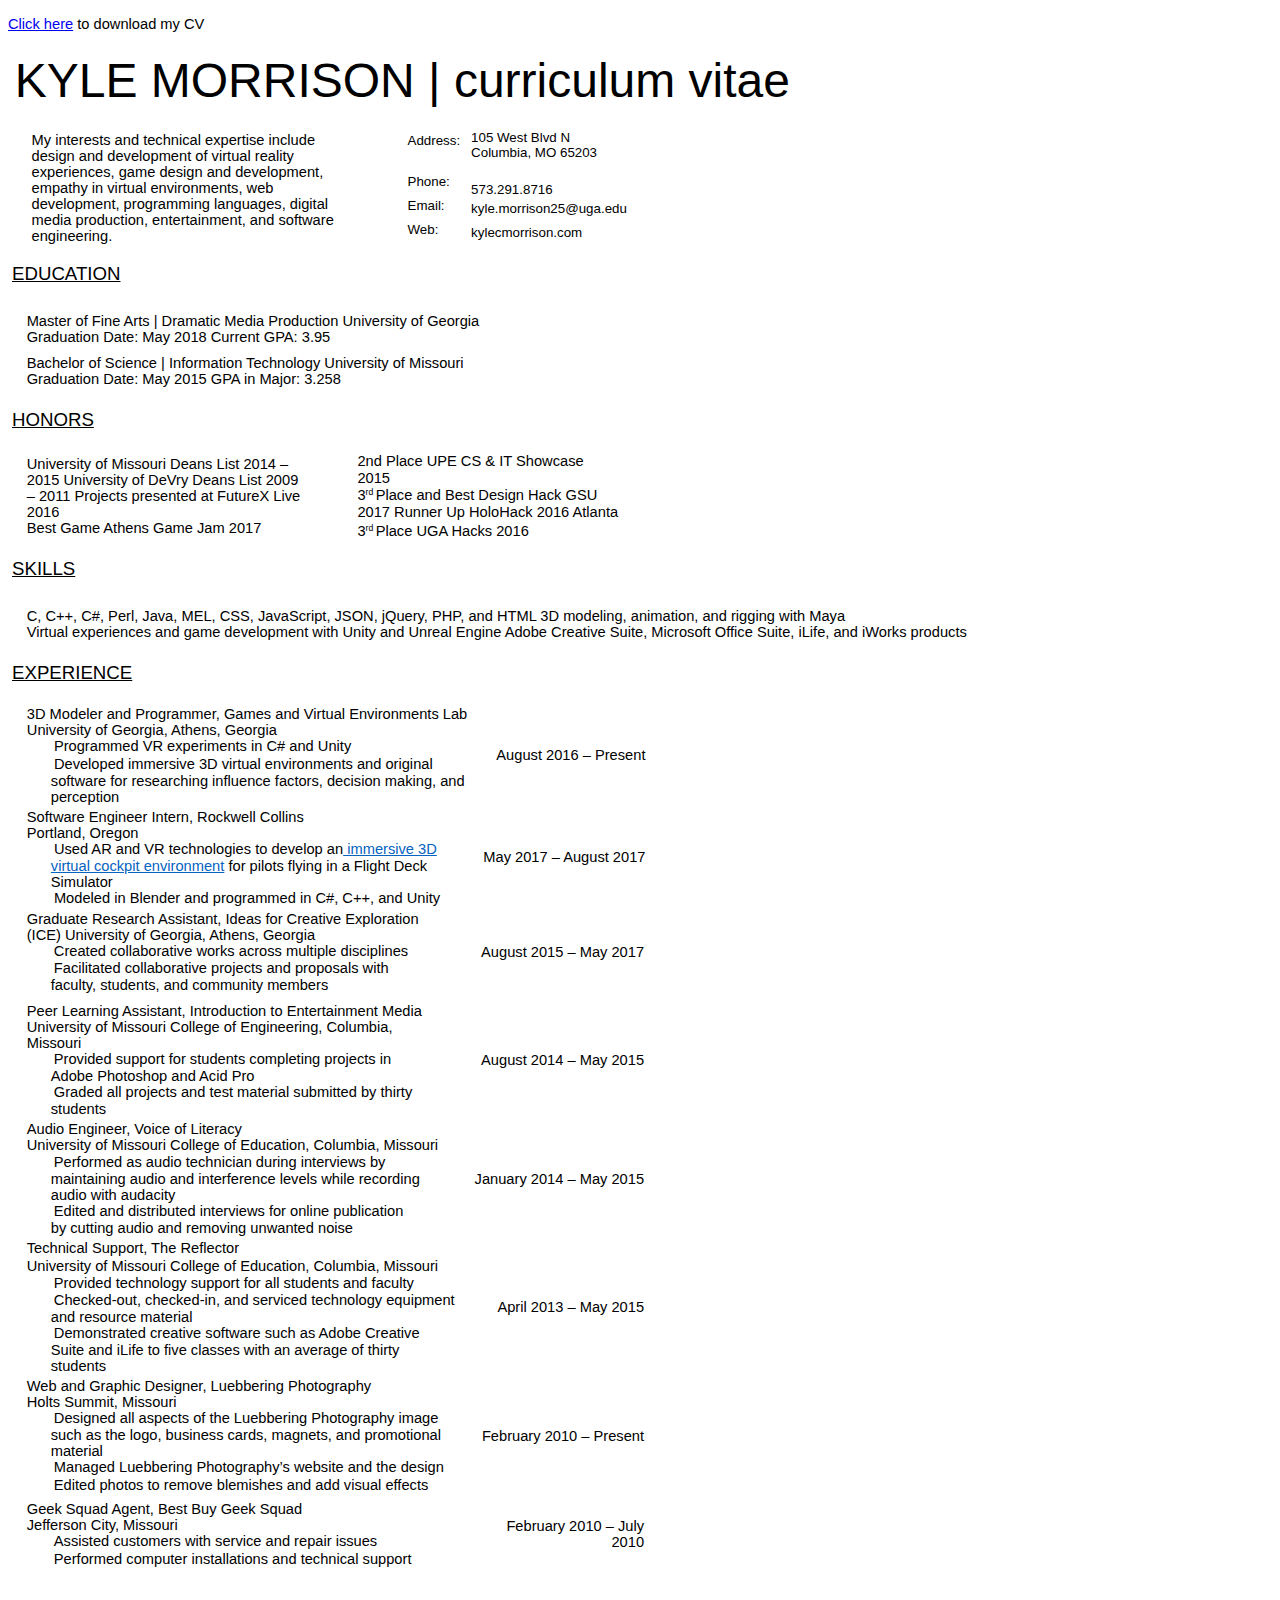
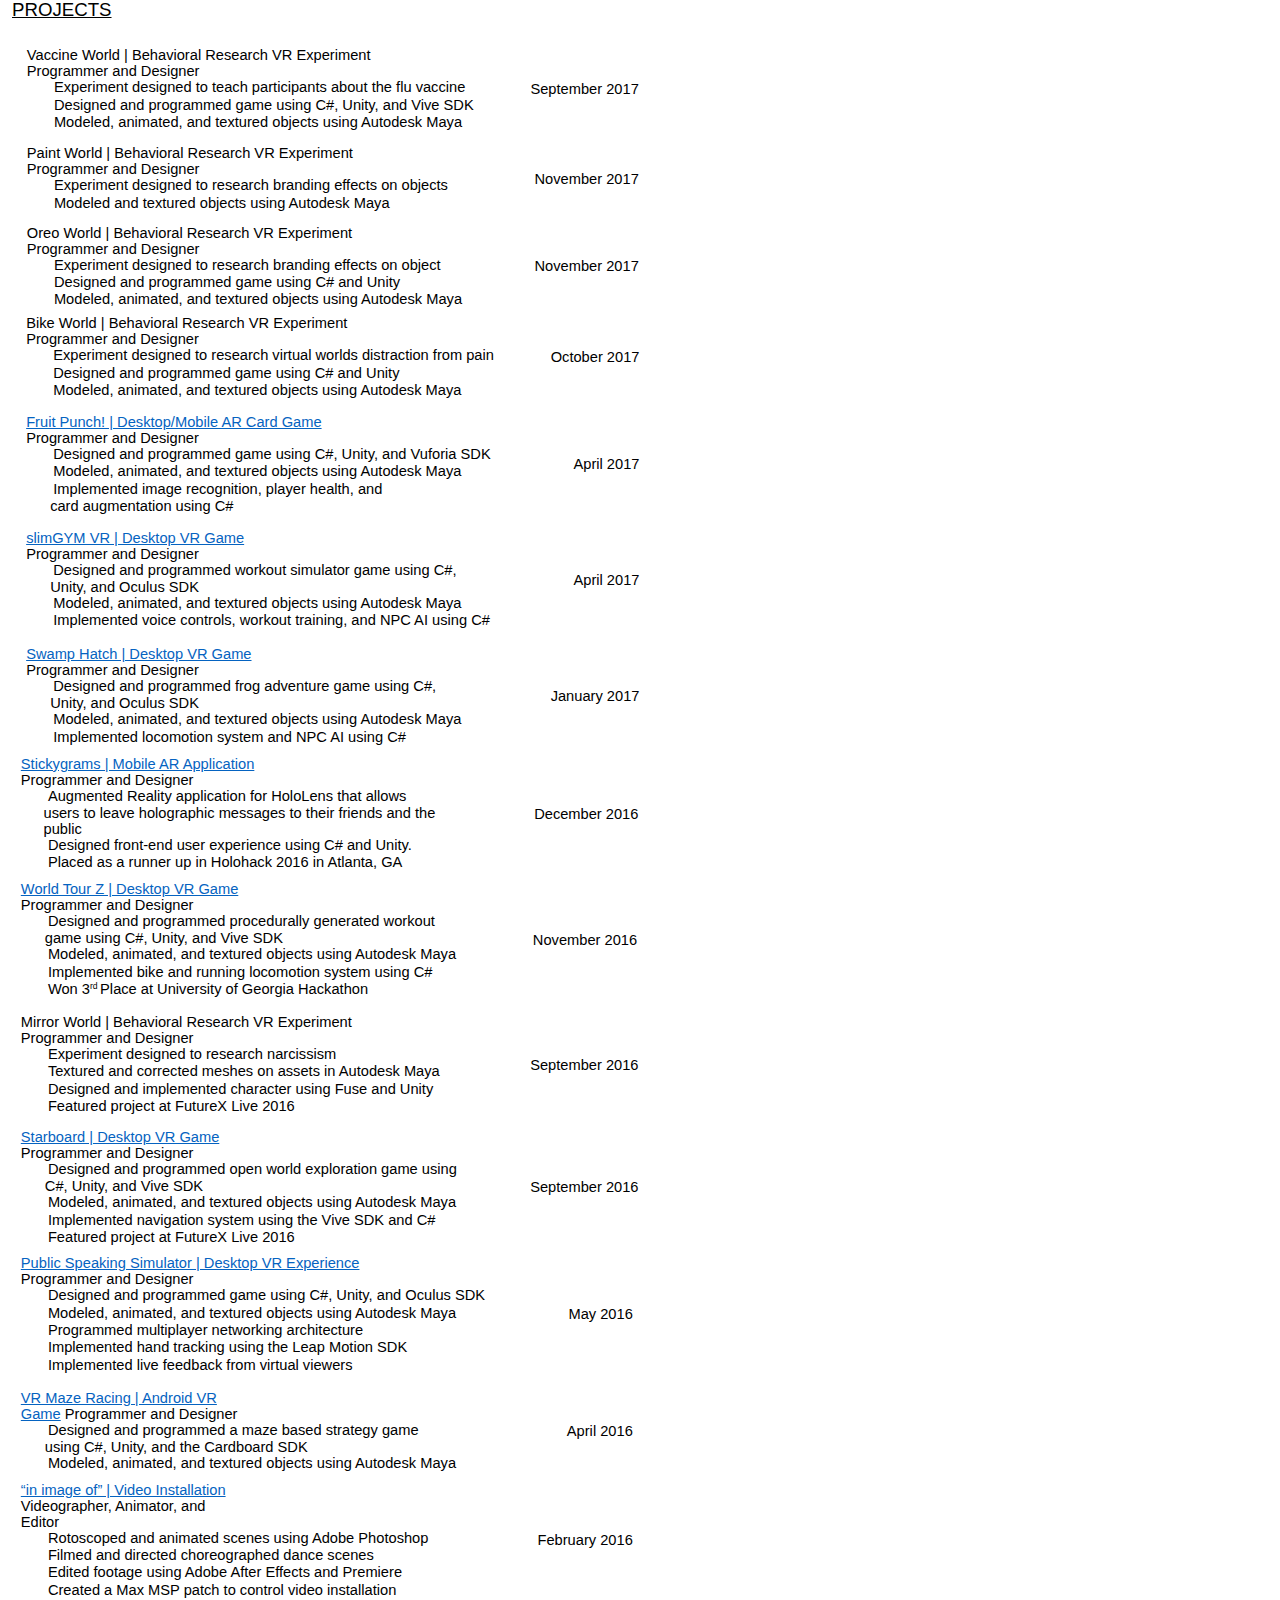
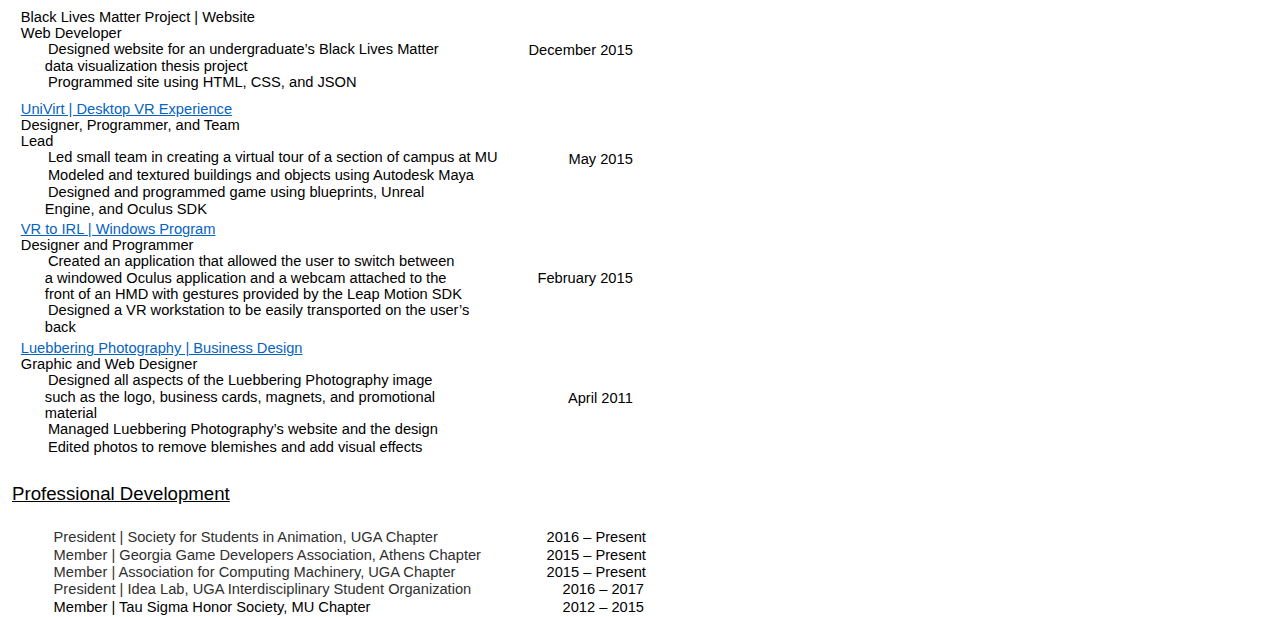
==== commit 7680496e: "CV" ====
--- a/CV.html
+++ b/CV.html
@@ -1,16 +1,14 @@
 <!DOCTYPE  html PUBLIC "-//W3C//DTD XHTML 1.0 Transitional//EN" "http://www.w3.org/TR/xhtml1/DTD/xhtml1-transitional.dtd">
 <html xmlns="http://www.w3.org/1999/xhtml" xml:lang="en-us" lang="en-us"><head><meta http-equiv="Content-Type" content="text/html; charset=utf-8"/><title>CV</title><meta name="author" content="itc200"/><style type="text/css"> * {margin:0; padding:0; text-indent:0; }
- h1 { color: black; font-family:"Myriad Pro", sans-serif; font-style: normal; font-weight: bold; text-decoration: none; font-size: 36pt; }
  .s1 { color: black; font-family:"Myriad Pro", sans-serif; font-style: normal; font-weight: normal; text-decoration: none; font-size: 36pt; }
  .s2 { color: black; font-family:"Myriad Pro", sans-serif; font-style: normal; font-weight: normal; text-decoration: none; font-size: 11pt; }
  .s3 { color: black; font-family:"Myriad Pro", sans-serif; font-style: normal; font-weight: normal; text-decoration: none; font-size: 10pt; }
- h2 { color: black; font-family:"Myriad Pro", sans-serif; font-style: normal; font-weight: bold; text-decoration: none; font-size: 14pt; }
- h3 { color: black; font-family:"Myriad Pro", sans-serif; font-style: normal; font-weight: bold; text-decoration: none; font-size: 11pt; }
- p { color: black; font-family:"Myriad Pro", sans-serif; font-style: normal; font-weight: normal; text-decoration: none; font-size: 11pt; margin:0pt; }
- .s5 { color: black; font-family:"Myriad Pro", sans-serif; font-style: normal; font-weight: normal; text-decoration: none; font-size: 6.5pt; vertical-align: 4pt; }
- .s6 { color: black; font-family:"Myriad Pro", sans-serif; font-style: normal; font-weight: bold; text-decoration: none; font-size: 11pt; }
- .s7 { color: #303030; font-family:"Myriad Pro", sans-serif; font-style: normal; font-weight: normal; text-decoration: none; font-size: 11pt; }
- .s8 { color: #303030; font-family:"Myriad Pro", sans-serif; font-style: normal; font-weight: bold; text-decoration: none; font-size: 11pt; }
+ p { color: black; font-family:"Myriad Pro", sans-serif; font-style: normal; font-weight: normal; text-decoration: underline; font-size: 14pt; margin:0pt; }
+ .s5 { color: black; font-family:"Myriad Pro", sans-serif; font-style: normal; font-weight: normal; text-decoration: none; font-size: 11pt; }
+ .s6 { color: black; font-family:"Myriad Pro", sans-serif; font-style: normal; font-weight: normal; text-decoration: none; font-size: 6.5pt; vertical-align: 4pt; }
+ .s7 { color: #0563C1; font-family:"Myriad Pro", sans-serif; font-style: normal; font-weight: normal; text-decoration: underline; font-size: 11pt; }
+ .s9 { color: #0563C1; font-family:"Myriad Pro", sans-serif; font-style: normal; font-weight: normal; text-decoration: none; font-size: 11pt; }
+ .s10 { color: #303030; font-family:"Myriad Pro", sans-serif; font-style: normal; font-weight: normal; text-decoration: none; font-size: 11pt; }
  li {display: block; }
  #l1 {padding-left: 0pt; }
  #l1> li:before {content: " "; color: black; font-family:Wingdings; font-style: normal; font-weight: normal; text-decoration: none; font-size: 11pt; }
@@ -68,16 +66,32 @@
  li {display: block; }
  #l19 {padding-left: 0pt; }
  #l19> li:before {content: " "; color: black; font-family:Wingdings; font-style: normal; font-weight: normal; text-decoration: none; font-size: 11pt; }
-</style></head>
-<body>
-  <p style="padding-left: 6pt;">
+ li {display: block; }
+ #l20 {padding-left: 0pt; }
+ #l20> li:before {content: " "; color: black; font-family:Wingdings; font-style: normal; font-weight: normal; text-decoration: none; font-size: 11pt; }
+ li {display: block; }
+ #l21 {padding-left: 0pt; }
+ #l21> li:before {content: " "; color: black; font-family:Wingdings; font-style: normal; font-weight: normal; text-decoration: none; font-size: 11pt; }
+ li {display: block; }
+ #l22 {padding-left: 0pt; }
+ #l22> li:before {content: " "; color: black; font-family:Wingdings; font-style: normal; font-weight: normal; text-decoration: none; font-size: 11pt; }
+ li {display: block; }
+ #l23 {padding-left: 0pt; }
+ #l23> li:before {content: " "; color: black; font-family:Wingdings; font-style: normal; font-weight: normal; text-decoration: none; font-size: 11pt; }
+ li {display: block; }
+ #l24 {padding-left: 0pt; }
+ #l24> li:before {content: " "; color: black; font-family:Wingdings; font-style: normal; font-weight: normal; text-decoration: none; font-size: 11pt; }
+ li {display: block; }
+ #l25 {padding-left: 0pt; }
+ #l25> li:before {content: " "; color: black; font-family:Wingdings; font-style: normal; font-weight: normal; text-decoration: none; font-size: 11pt; }
+ li {display: block; }
+ #l26 {padding-left: 0pt; }
+ #l26> li:before {content: " "; color: black; font-family:Wingdings; font-style: normal; font-weight: normal; text-decoration: none; font-size: 11pt; }
+ li {display: block; }
+ #l27 {padding-left: 0pt; }
+ #l27> li:before {content: " "; color: black; font-family:Wingdings; font-style: normal; font-weight: normal; text-decoration: none; font-size: 11pt; }
+</style></head><body>
+  <p class="s2" style="padding-left: 6pt;">
     <br /><a href="KyleMorrison_CV2016.pdf">Click here</a> to download my CV<br /><br />
   </p>
-  <h1 style="padding-left: 6pt;text-indent: 0pt;line-height: 42pt;text-align: left;">KYLE <span class="s1">MORRISON | curriculum vitae</span></h1>
-  <p style="text-indent: 0pt;text-align: left;"><br/></p>
-  <table style="border-collapse:collapse;margin-left:9.654pt" cellspacing="0">
-    <tr style="height:82pt">
-      <td style="width:269pt">
-        <p class="s2" style="padding-left: 10pt;text-indent: 0pt;line-height: 12pt;text-align: left;">My interests and technical expertise include design</p>
-        <p class="s2" style="padding-left: 10pt;padding-right: 25pt;text-indent: 0pt;text-align: left;">and development of virtual reality experiences, game design and development, empathy in virtual environments, web development, programming languages, digital media production, entertainment, and software engineering.</p></td>
-        <td style="width:66pt"><p class="s3" style="padding-left: 24pt;text-indent: 0pt;line-height: 10pt;text-align: left;">Address:</p><p style="text-indent: 0pt;text-align: left;"><br/></p><p class="s3" style="padding-left: 24pt;padding-right: 11pt;text-indent: 0pt;line-height: 18pt;text-align: left;">Phone: Email: Web:</p></td><td style="width:123pt"><p class="s3" style="padding-left: 5pt;text-indent: 0pt;line-height: 10pt;text-align: left;">117 Eaglewood Way</p><p class="s3" style="padding-left: 5pt;text-indent: 0pt;text-align: left;">Athens, Georgia 30606</p><p style="text-indent: 0pt;text-align: left;"><br/></p><p class="s3" style="padding-left: 5pt;text-indent: 0pt;text-align: left;">573.291.8716</p><p class="s3" style="padding-left: 5pt;text-indent: 0pt;line-height: 18pt;text-align: left;">kyle.morrison25@uga.edu kylecmorrison.com</p></td></tr></table><h2 style="padding-top: 13pt;padding-bottom: 1pt;padding-left: 7pt;text-indent: 0pt;text-align: left;">EDUCATION</h2><p style="padding-left: 5pt;text-indent: 0pt;line-height: 1pt;text-align: left;"><span><img width="641" height="1" alt="image" src="CV/Image_001.png"/></span></p><p style="text-indent: 0pt;text-align: left;"><br/></p><h3 style="padding-left: 16pt;text-indent: 0pt;line-height: 14pt;text-align: left;">Master of Fine Arts | Dramatic Media Production</h3><p style="padding-left: 16pt;text-indent: 0pt;text-align: left;">University of Georgia Graduation Date: May 2018 Current GPA: 3.95</p><h3 style="padding-top: 7pt;padding-left: 16pt;text-indent: 0pt;line-height: 14pt;text-align: left;">Bachelor of Science | Information Technology</h3><p style="padding-left: 16pt;text-indent: 0pt;text-align: left;">University of Missouri Graduation Date: May 2015 GPA in Major: 3.258</p><p style="text-indent: 0pt;text-align: left;"><br/></p><h2 style="padding-left: 7pt;text-indent: 0pt;text-align: left;">HONORS</h2><table style="border-collapse:collapse;margin-left:5.56pt" cellspacing="0"><tr style="height:55pt"><td style="width:237pt;border-top-style:solid;border-top-width:1pt"><p style="text-indent: 0pt;text-align: left;"><br/></p><p class="s2" style="padding-left: 10pt;padding-right: 20pt;text-indent: 0pt;text-align: left;">University of Missouri Deans List 2014 – 2015 University of DeVry Deans List 2009 – 2011 A+ Certification 2008, CCNA – CCNA2 2008</p></td><td style="width:243pt;border-top-style:solid;border-top-width:1pt"><p style="text-indent: 0pt;text-align: left;"><br/></p><p class="s2" style="padding-left: 21pt;padding-right: 6pt;text-indent: 0pt;line-height: 13pt;text-align: left;">2nd Place UPE CS &amp; IT Showcase 2015</p><p class="s2" style="padding-left: 21pt;padding-right: 6pt;text-indent: 0pt;text-align: left;">Best Editing MU Valentine’s Day Film Fest 2015 1<span class="s5">st </span>in FBLA District Web Design Contest 2008</p></td></tr></table><p style="text-indent: 0pt;text-align: left;"><br/></p><h2 style="padding-top: 2pt;padding-left: 7pt;text-indent: 0pt;text-align: left;">SKILLS</h2><p style="padding-left: 5pt;text-indent: 0pt;line-height: 1pt;text-align: left;"><span><img width="641" height="1" alt="image" src="CV/Image_002.png"/></span></p><p style="text-indent: 0pt;text-align: left;"><br/></p><p style="padding-left: 15pt;text-indent: 0pt;text-align: left;">C, C++, C#, Perl, Java, MEL, CSS, JavaScript, JSON, jQuery, PHP, and HTML <br />3D modeling, animation, and rigging with Maya</p><p style="padding-left: 15pt;text-indent: 0pt;text-align: left;">Virtual experiences and game development with Unity and Unreal Engine<br />Adobe Creative Suite, Microsoft Office Suite, iLife, and iWorks products</p><p style="text-indent: 0pt;text-align: left;"><br/></p><h2 style="padding-left: 7pt;text-indent: 0pt;text-align: left;">EXPERIENCE</h2><table style="border-collapse:collapse;margin-left:5.56pt" cellspacing="0"><tr style="height:86pt"><td style="width:356pt;border-top-style:solid;border-top-width:1pt"><p style="text-indent: 0pt;text-align: left;"><br/></p><p class="s6" style="padding-left: 10pt;padding-right: 28pt;text-indent: 0pt;text-align: left;">3D Modeler and Programmer<span class="s2">, Games and Virtual Environments Lab University of Georgia, Athens, Georgia</span></p><ul id="l1"><li style="padding-left: 28pt;text-indent: -9pt;line-height: 13pt;text-align: left;"><p class="s7" style="display: inline;">Programmed VR experiments in C# and Unity</p></li><li style="padding-left: 28pt;padding-right: 14pt;text-indent: -9pt;text-align: left;"><p class="s7" style="display: inline;">Developed immersive 3D virtual environments and original software for researching influence factors, decision making, and perception</p></li></ul></td><td style="width:124pt;border-top-style:solid;border-top-width:1pt"><p style="text-indent: 0pt;text-align: left;"><br/></p><p class="s2" style="padding-right: 6pt;text-indent: 0pt;text-align: right;">August 2016 – Present</p></td></tr><tr style="height:70pt"><td style="width:356pt"><p class="s6" style="padding-top: 2pt;padding-left: 10pt;padding-right: 42pt;text-indent: 0pt;text-align: left;">Graduate Research Assistant<span class="s2">, Ideas for Creative Exploration (ICE) University of Georgia, Athens, Georgia</span></p><ul id="l2"><li style="padding-left: 28pt;text-indent: -9pt;line-height: 13pt;text-align: left;"><p class="s2" style="display: inline;">Created collaborative works across multiple disciplines</p></li><li style="padding-left: 28pt;padding-right: 53pt;text-indent: -9pt;text-align: left;"><p class="s2" style="display: inline;">Facilitated collaborative projects and proposals with faculty, students, and community members</p></li></ul></td><td style="width:124pt"><p class="s2" style="padding-top: 2pt;padding-right: 6pt;text-indent: 0pt;text-align: right;">August 2015 – Present</p></td></tr></table><table style="border-collapse:collapse;margin-left:6pt" cellspacing="0"><tr style="height:70pt"><td style="width:343pt"><p class="s6" style="padding-left: 10pt;text-indent: 0pt;line-height: 11pt;text-align: left;">Peer Learning Assistant<span class="s2">, Introduction to Entertainment Media</span></p><p class="s2" style="padding-left: 10pt;text-indent: 0pt;line-height: 13pt;text-align: left;">University of Missouri College of Engineering, Columbia, Missouri</p><ul id="l3"><li style="padding-left: 28pt;padding-right: 39pt;text-indent: -9pt;text-align: left;"><p class="s2" style="display: inline;">Provided support for students completing projects in Adobe Photoshop and Acid Pro</p></li><li style="padding-left: 28pt;text-indent: -9pt;text-align: left;"><p class="s2" style="display: inline;">Graded all projects and test material submitted by thirty students</p></li></ul></td><td style="width:140pt"><p class="s2" style="padding-right: 9pt;text-indent: 0pt;line-height: 11pt;text-align: right;">August 2014 – May 2015</p></td></tr><tr style="height:88pt"><td style="width:343pt"><p class="s6" style="padding-top: 2pt;padding-left: 10pt;text-indent: 0pt;line-height: 14pt;text-align: left;">Audio Engineer<span class="s2">, Voice of Literacy</span></p><p class="s2" style="padding-left: 10pt;text-indent: 0pt;line-height: 13pt;text-align: left;">University of Missouri College of Education, Columbia, Missouri</p><ul id="l4"><li style="padding-left: 28pt;padding-right: 15pt;text-indent: -9pt;text-align: left;"><p class="s2" style="display: inline;">Performed as audio technician during interviews by maintaining audio and interference levels while recording audio with audacity</p></li><li style="padding-left: 28pt;padding-right: 47pt;text-indent: -9pt;text-align: left;"><p class="s2" style="display: inline;">Edited and distributed interviews for online publication by cutting audio and removing unwanted noise</p></li></ul></td><td style="width:140pt"><p class="s2" style="padding-top: 2pt;padding-right: 9pt;text-indent: 0pt;text-align: right;">January 2014 – May 2015</p></td></tr><tr style="height:101pt"><td style="width:343pt"><p class="s6" style="padding-top: 2pt;padding-left: 10pt;text-indent: 0pt;text-align: left;">Technical Support<span class="s2">, The Reflector</span></p><p class="s2" style="padding-left: 10pt;text-indent: 0pt;line-height: 13pt;text-align: left;">University of Missouri College of Education, Columbia, Missouri</p><ul id="l5"><li style="padding-left: 28pt;text-indent: -9pt;line-height: 13pt;text-align: left;"><p class="s2" style="display: inline;">Provided technology support for all students and faculty</p></li><li style="padding-left: 28pt;padding-right: 10pt;text-indent: -9pt;text-align: left;"><p class="s2" style="display: inline;">Checked-out, checked-in, and serviced technology equipment and resource material</p></li><li style="padding-left: 28pt;padding-right: 33pt;text-indent: -9pt;text-align: left;"><p class="s2" style="display: inline;">Demonstrated creative software such as Adobe Creative Suite and iLife to five classes with an average of thirty students</p></li></ul></td><td style="width:140pt"><p class="s2" style="padding-top: 2pt;padding-right: 9pt;text-indent: 0pt;text-align: right;">April 2013 – May 2015</p></td></tr><tr style="height:88pt"><td style="width:343pt"><p class="s6" style="padding-top: 2pt;padding-left: 10pt;padding-right: 81pt;text-indent: 0pt;text-align: left;">Web and Graphic Designer<span class="s2">, Luebbering Photography Holts Summit, Missouri</span></p><ul id="l6"><li style="padding-left: 28pt;padding-right: 19pt;text-indent: -9pt;text-align: left;"><p class="s2" style="display: inline;">Designed all aspects of the Luebbering Photography image such as the logo, business cards, magnets, and promotional material</p></li><li style="padding-left: 28pt;text-indent: -9pt;line-height: 13pt;text-align: left;"><p class="s2" style="display: inline;">Managed Luebbering Photography’s website and the design</p></li><li style="padding-left: 28pt;text-indent: -9pt;text-align: left;"><p class="s2" style="display: inline;">Edited photos to remove blemishes and add visual effects</p></li></ul></td><td style="width:140pt"><p class="s2" style="padding-top: 2pt;padding-right: 9pt;text-indent: 0pt;text-align: right;">February 2010 – Present</p></td></tr><tr style="height:56pt"><td style="width:343pt"><p class="s6" style="padding-top: 2pt;padding-left: 10pt;padding-right: 140pt;text-indent: 0pt;text-align: left;">Geek Squad Agent<span class="s2">, Best Buy Geek Squad Jefferson City, Missouri</span></p><ul id="l7"><li style="padding-left: 28pt;text-indent: -9pt;line-height: 13pt;text-align: left;"><p class="s2" style="display: inline;">Assisted customers with service and repair issues</p></li><li style="padding-left: 28pt;text-indent: -9pt;line-height: 13pt;text-align: left;"><p class="s2" style="display: inline;">Performed computer installations and technical support</p></li></ul></td><td style="width:140pt"><p class="s2" style="padding-top: 2pt;padding-right: 10pt;text-indent: 0pt;text-align: right;">February 2010 – July 2010</p></td></tr></table><p style="text-indent: 0pt;text-align: left;"><br/></p><h2 style="padding-top: 2pt;padding-left: 7pt;text-indent: 0pt;text-align: left;">PROJECTS</h2><table style="border-collapse:collapse;margin-left:5.56pt" cellspacing="0"><tr style="height:73pt"><td style="width:365pt;border-top-style:solid;border-top-width:1pt"><p style="text-indent: 0pt;text-align: left;"><br/></p><p class="s6" style="padding-left: 10pt;text-indent: 0pt;text-align: left;">Mirror World | Behavioral Research VR Experiment</p><p class="s2" style="padding-left: 10pt;text-indent: 0pt;line-height: 13pt;text-align: left;">Programmer and Designer</p><ul id="l8"><li style="padding-left: 28pt;text-indent: -9pt;line-height: 13pt;text-align: left;"><p class="s2" style="display: inline;">Textured and corrected meshes on assets in Autodesk Maya</p></li><li style="padding-left: 28pt;text-indent: -9pt;text-align: left;"><p class="s2" style="display: inline;">Designed and implemented character using Fuse and Unity</p></li></ul></td><td style="width:115pt;border-top-style:solid;border-top-width:1pt"><p style="text-indent: 0pt;text-align: left;"><br/></p><p class="s2" style="padding-right: 11pt;text-indent: 0pt;text-align: right;">September 2016</p></td></tr><tr style="height:88pt"><td style="width:365pt"><p class="s6" style="padding-top: 3pt;padding-left: 10pt;text-indent: 0pt;text-align: left;">Starboard | Desktop VR Game</p><p class="s2" style="padding-left: 10pt;text-indent: 0pt;line-height: 13pt;text-align: left;">Programmer and Designer</p><ul id="l9"><li style="padding-left: 28pt;padding-right: 27pt;text-indent: -9pt;text-align: left;"><p class="s2" style="display: inline;">Designed and programmed open world exploration game using C#, Unity, and Vive SDK</p></li><li style="padding-left: 28pt;text-indent: -9pt;line-height: 13pt;text-align: left;"><p class="s2" style="display: inline;">Modeled, animated, and textured objects using Autodesk Maya</p></li><li style="padding-left: 28pt;text-indent: -9pt;text-align: left;"><p class="s2" style="display: inline;">Implemented navigation system using the Vive SDK and C#</p></li></ul></td><td style="width:115pt"><p class="s2" style="padding-top: 3pt;padding-right: 11pt;text-indent: 0pt;text-align: right;">September 2016</p></td></tr><tr style="height:96pt"><td style="width:365pt"><p class="s6" style="padding-top: 2pt;padding-left: 10pt;text-indent: 0pt;line-height: 14pt;text-align: left;">Public Speaking Simulator | Desktop VR Experience</p><p class="s2" style="padding-left: 10pt;text-indent: 0pt;line-height: 13pt;text-align: left;">Programmer and Designer</p><ul id="l10"><li style="padding-left: 28pt;text-indent: -9pt;line-height: 13pt;text-align: left;"><p class="s2" style="display: inline;">Designed and programmed game using C#, Unity, and Oculus SDK</p></li><li style="padding-left: 28pt;text-indent: -9pt;line-height: 13pt;text-align: left;"><p class="s2" style="display: inline;">Modeled, animated, and textured objects using Autodesk Maya</p></li><li style="padding-left: 28pt;text-indent: -9pt;line-height: 13pt;text-align: left;"><p class="s2" style="display: inline;">Programmed multiplayer networking architecture</p></li><li style="padding-left: 28pt;text-indent: -9pt;line-height: 13pt;text-align: left;"><p class="s2" style="display: inline;">Implemented hand tracking using the Leap Motion SDK</p></li><li style="padding-left: 28pt;text-indent: -9pt;text-align: left;"><p class="s2" style="display: inline;">Implemented live feedback from virtual viewers</p></li></ul></td><td style="width:115pt"><p class="s2" style="padding-top: 2pt;padding-right: 11pt;text-indent: 0pt;text-align: right;">May 2016</p></td></tr></table><table style="border-collapse:collapse;margin-left:6pt" cellspacing="0"><tr style="height:70pt"><td style="width:369pt"><p class="s6" style="padding-left: 10pt;text-indent: 0pt;line-height: 12pt;text-align: left;">VR Maze Racing | Android VR Game</p><p class="s2" style="padding-left: 10pt;text-indent: 0pt;line-height: 13pt;text-align: left;">Programmer and Designer</p><ul id="l11"><li style="padding-left: 28pt;padding-right: 37pt;text-indent: -9pt;text-align: left;"><p class="s2" style="display: inline;">Designed and programmed a maze based strategy game using C#, Unity, and the Cardboard SDK</p></li><li style="padding-left: 28pt;text-indent: -9pt;line-height: 13pt;text-align: left;"><p class="s2" style="display: inline;">Modeled, animated, and textured objects using Autodesk Maya</p></li></ul></td><td style="width:109pt"><p class="s2" style="padding-right: 9pt;text-indent: 0pt;line-height: 12pt;text-align: right;">April 2016</p></td></tr><tr style="height:88pt"><td style="width:369pt"><p class="s6" style="padding-top: 3pt;padding-left: 10pt;text-indent: 0pt;line-height: 14pt;text-align: left;">“in image of” | Video Installation</p><p class="s2" style="padding-left: 10pt;text-indent: 0pt;line-height: 13pt;text-align: left;">Videographer, Animator, and Editor</p><ul id="l12"><li style="padding-left: 28pt;text-indent: -9pt;line-height: 13pt;text-align: left;"><p class="s2" style="display: inline;">Rotoscoped and animated scenes using Adobe Photoshop</p></li><li style="padding-left: 28pt;text-indent: -9pt;line-height: 13pt;text-align: left;"><p class="s2" style="display: inline;">Filmed and directed choreographed dance scenes</p></li><li style="padding-left: 28pt;text-indent: -9pt;line-height: 13pt;text-align: left;"><p class="s2" style="display: inline;">Edited footage using Adobe After Effects and Premiere</p></li><li style="padding-left: 28pt;text-indent: -9pt;text-align: left;"><p class="s2" style="display: inline;">Created a Max MSP patch to control video installation</p></li></ul></td><td style="width:109pt"><p class="s2" style="padding-top: 3pt;padding-right: 9pt;text-indent: 0pt;text-align: right;">February 2016</p></td></tr><tr style="height:74pt"><td style="width:369pt"><p class="s6" style="padding-top: 3pt;padding-left: 10pt;text-indent: 0pt;text-align: left;">Mimeo | Android VR Game</p><p class="s2" style="padding-left: 10pt;text-indent: 0pt;line-height: 13pt;text-align: left;">Programmer and Designer</p><ul id="l13"><li style="padding-left: 28pt;padding-right: 39pt;text-indent: -9pt;text-align: left;"><p class="s2" style="display: inline;">Designed and programmed puzzle based strategy game using C#, Unity, and GearVR SDK</p></li><li style="padding-left: 28pt;text-indent: -9pt;line-height: 13pt;text-align: left;"><p class="s2" style="display: inline;">Modeled, animated, and textured objects using Autodesk Maya</p></li></ul></td><td style="width:109pt"><p class="s2" style="padding-top: 3pt;padding-right: 9pt;text-indent: 0pt;text-align: right;">February 2016</p></td></tr><tr style="height:61pt"><td style="width:369pt"><p class="s6" style="padding-top: 3pt;padding-left: 10pt;text-indent: 0pt;line-height: 14pt;text-align: left;">UGA Graduate Acting Ensemble | Website</p><p class="s2" style="padding-left: 10pt;text-indent: 0pt;line-height: 13pt;text-align: left;">Web Developer</p><ul id="l14"><li style="padding-left: 28pt;text-indent: -9pt;line-height: 13pt;text-align: left;"><p class="s2" style="display: inline;">Designed website for the Graduate Acting Ensemble at UGA</p></li><li style="padding-left: 28pt;text-indent: -9pt;text-align: left;"><p class="s2" style="display: inline;">Programmed site using HTML, CSS, and JSON</p></li></ul></td><td style="width:109pt"><p class="s2" style="padding-top: 3pt;padding-right: 9pt;text-indent: 0pt;text-align: right;">January 2016</p></td></tr><tr style="height:74pt"><td style="width:369pt"><p class="s6" style="padding-top: 3pt;padding-left: 10pt;text-indent: 0pt;line-height: 14pt;text-align: left;">Black Lives Matter Project | Website</p><p class="s2" style="padding-left: 10pt;text-indent: 0pt;line-height: 13pt;text-align: left;">Web Developer</p><ul id="l15"><li style="padding-left: 28pt;padding-right: 44pt;text-indent: -9pt;text-align: left;"><p class="s2" style="display: inline;">Designed website for an undergraduate’s Black Lives Matter data visualization thesis project</p></li><li style="padding-left: 28pt;text-indent: -9pt;line-height: 13pt;text-align: left;"><p class="s2" style="display: inline;">Programmed site using HTML, CSS, and JSON</p></li></ul></td><td style="width:109pt"><p class="s2" style="padding-top: 3pt;padding-right: 9pt;text-indent: 0pt;text-align: right;">December 2015</p></td></tr><tr style="height:89pt"><td style="width:369pt"><p class="s6" style="padding-top: 3pt;padding-left: 10pt;text-indent: 0pt;line-height: 14pt;text-align: left;">UniVirt | Desktop VR Experience</p><p class="s2" style="padding-left: 10pt;text-indent: 0pt;line-height: 13pt;text-align: left;">Designer, Programmer, and Team Lead</p><ul id="l16"><li style="padding-left: 28pt;text-indent: -9pt;line-height: 13pt;text-align: left;"><p class="s2" style="display: inline;">Led small team in creating a virtual tour of a section of campus at MU</p></li><li style="padding-left: 28pt;text-indent: -9pt;line-height: 13pt;text-align: left;"><p class="s2" style="display: inline;">Modeled and textured buildings and objects using Autodesk Maya</p></li><li style="padding-left: 28pt;padding-right: 37pt;text-indent: -9pt;text-align: left;"><p class="s2" style="display: inline;">Designed and programmed game using blueprints, Unreal Engine, and Oculus SDK</p></li></ul></td><td style="width:109pt"><p class="s2" style="padding-top: 3pt;padding-right: 10pt;text-indent: 0pt;text-align: right;">May 2015</p></td></tr><tr style="height:102pt"><td style="width:369pt"><p class="s6" style="padding-top: 4pt;padding-left: 10pt;text-indent: 0pt;text-align: left;">VR to IRL | Windows Program</p><p class="s2" style="padding-left: 10pt;text-indent: 0pt;line-height: 13pt;text-align: left;">Designer and Programmer</p><ul id="l17"><li style="padding-left: 28pt;padding-right: 26pt;text-indent: -9pt;text-align: left;"><p class="s2" style="display: inline;">Created an application that allowed the user to switch between a windowed Oculus application and a webcam attached to the front of an HMD with gestures provided by the Leap Motion SDK</p></li><li style="padding-left: 28pt;padding-right: 36pt;text-indent: -9pt;text-align: left;"><p class="s2" style="display: inline;">Designed a portable solution to allow a VR workstation to be easily transported on the user’s back</p></li></ul></td><td style="width:109pt"><p class="s2" style="padding-top: 4pt;padding-right: 9pt;text-indent: 0pt;text-align: right;">February 2015</p></td></tr><tr style="height:70pt"><td style="width:369pt"><p class="s6" style="padding-top: 3pt;padding-left: 10pt;text-indent: 0pt;text-align: left;">ShoutOut! | Android Application</p><p class="s2" style="padding-left: 10pt;text-indent: 0pt;line-height: 13pt;text-align: left;">Designer and Programmer</p><ul id="l18"><li style="padding-left: 28pt;padding-right: 30pt;text-indent: -9pt;text-align: left;"><p class="s7" style="display: inline;">Created the design for an application that provided socially relevant information provided by nearby users</p></li><li style="padding-left: 28pt;text-indent: -9pt;line-height: 13pt;text-align: left;"><p class="s7" style="display: inline;">Helped build UI using Android Studio and Adobe Photoshop</p></li></ul></td><td style="width:109pt"><p class="s2" style="padding-top: 3pt;padding-right: 10pt;text-indent: 0pt;text-align: right;">October 2014</p></td></tr></table><p style="text-indent: 0pt;text-align: left;"><br/></p><h2 style="padding-top: 2pt;padding-left: 7pt;text-indent: 0pt;text-align: left;">Professional Development</h2><table style="border-collapse:collapse;margin-left:5.56pt" cellspacing="0"><tr style="height:83pt"><td style="width:364pt;border-top-style:solid;border-top-width:1pt"><p style="text-indent: 0pt;text-align: left;"><br/></p><ul id="l19"><li style="padding-left: 28pt;text-indent: -9pt;line-height: 14pt;text-align: left;"><p class="s8" style="display: inline;">President <span class="s7">| Idea Lab, UGA Interdisciplinary Student Organization</span></p></li><li style="padding-left: 28pt;text-indent: -9pt;line-height: 14pt;text-align: left;"><p class="s8" style="display: inline;">Vice President <span class="s7">| Society for Students in Animation, UGA Chapter</span></p></li><li style="padding-left: 28pt;text-indent: -9pt;line-height: 14pt;text-align: left;"><p class="s8" style="display: inline;">Member <span class="s7">| Georgia Game Developers Association, Athens Chapter</span></p></li><li style="padding-left: 28pt;text-indent: -9pt;line-height: 14pt;text-align: left;"><p class="s8" style="display: inline;">Member <span class="s7">| Association for Computing Machinery, UGA Chapter</span></p></li><li style="padding-left: 28pt;text-indent: -9pt;text-align: left;"><p class="s6" style="display: inline;">Member <span class="s2">| Tau Sigma Honor Society, MU Chapter</span></p></li></ul></td><td style="width:116pt;border-top-style:solid;border-top-width:1pt"><p style="text-indent: 0pt;text-align: left;"><br/></p><p class="s2" style="padding-left: 36pt;text-indent: 0pt;line-height: 13pt;text-align: left;">2016 – Present</p><p class="s2" style="padding-left: 36pt;text-indent: 0pt;line-height: 13pt;text-align: left;">2016 – Present</p><p class="s2" style="padding-left: 36pt;text-indent: 0pt;line-height: 13pt;text-align: left;">2015 – Present</p><p class="s2" style="padding-left: 36pt;text-indent: 0pt;line-height: 13pt;text-align: left;">2015 – Present</p><p class="s2" style="padding-left: 48pt;text-indent: 0pt;text-align: left;">2012 – 2015</p></td></tr></table></body></html>
+  <p class="s1" style="padding-top: 4pt;padding-left: 11pt;text-indent: 0pt;text-align: left;">KYLE MORRISON | curriculum vitae</p><p style="text-indent: 0pt;text-align: left;"><br/></p><table style="border-collapse:collapse;margin-left:13.66pt" cellspacing="0"><tr style="height:85pt"><td style="width:268pt"><p class="s2" style="padding-left: 10pt;padding-right: 23pt;text-indent: 0pt;text-align: left;">My interests and technical expertise include design and development of virtual reality experiences, game design and development, empathy in virtual environments, web development, programming languages, digital media production, entertainment, and software engineering.</p></td><td style="width:66pt"><p class="s3" style="padding-left: 24pt;text-indent: 0pt;text-align: left;">Address:</p><p style="text-indent: 0pt;text-align: left;"><br/></p><p class="s3" style="padding-left: 24pt;padding-right: 11pt;text-indent: 0pt;line-height: 18pt;text-align: left;">Phone: Email: Web:</p></td><td style="width:124pt"><p class="s3" style="padding-left: 5pt;padding-right: 30pt;text-indent: 0pt;text-align: left;">105 West Blvd N Columbia, MO 65203</p><p style="text-indent: 0pt;text-align: left;"><br/></p><p class="s3" style="padding-left: 5pt;text-indent: 0pt;text-align: left;">573.291.8716</p><p class="s3" style="padding-left: 5pt;padding-right: 9pt;text-indent: 0pt;line-height: 18pt;text-align: left;">kyle.morrison25@uga.edu kylecmorrison.com</p></td></tr></table><p style="padding-top: 13pt;padding-left: 9pt;text-indent: 0pt;text-align: left;"> EDUCATION                                                                                                                                        </p><p style="text-indent: 0pt;text-align: left;"><br/></p><p class="s5" style="padding-top: 5pt;padding-left: 20pt;text-indent: 0pt;text-align: left;">Master of Fine Arts | Dramatic Media Production University of Georgia</p><p class="s5" style="padding-left: 20pt;text-indent: 0pt;text-align: left;">Graduation Date: May 2018 Current GPA: 3.95</p><p class="s5" style="padding-top: 7pt;padding-left: 20pt;text-indent: 0pt;text-align: left;">Bachelor of Science | Information Technology University of Missouri</p><p class="s5" style="padding-left: 20pt;text-indent: 0pt;text-align: left;">Graduation Date: May 2015 GPA in Major: 3.258</p><p style="text-indent: 0pt;text-align: left;"><br/></p><p style="padding-left: 9pt;text-indent: 0pt;text-align: left;"> HONORS                                                                                                                                               </p><p style="text-indent: 0pt;text-align: left;"><br/></p><table style="border-collapse:collapse;margin-left:10.06pt" cellspacing="0"><tr style="height:53pt"><td style="width:237pt"><p class="s2" style="padding-left: 10pt;padding-right: 20pt;text-indent: 0pt;text-align: left;">University of Missouri Deans List 2014 – 2015 University of DeVry Deans List 2009 – 2011 Projects presented at FutureX Live 2016</p><p class="s2" style="padding-left: 10pt;text-indent: 0pt;line-height: 12pt;text-align: left;">Best Game Athens Game Jam 2017</p></td><td style="width:217pt"><p class="s2" style="padding-left: 21pt;text-indent: 0pt;line-height: 13pt;text-align: left;">2nd Place UPE CS &amp; IT Showcase 2015</p><p class="s2" style="padding-left: 21pt;text-indent: 0pt;text-align: left;">3<span class="s6">rd </span>Place and Best Design Hack GSU 2017 Runner Up HoloHack 2016 Atlanta</p><p class="s2" style="padding-left: 21pt;text-indent: 0pt;line-height: 12pt;text-align: left;">3<span class="s6">rd </span>Place UGA Hacks 2016</p></td></tr></table><p style="padding-top: 14pt;padding-left: 9pt;text-indent: 0pt;text-align: left;"> SKILLS                                                                                                                                                    </p><p style="text-indent: 0pt;text-align: left;"><br/></p><p class="s5" style="padding-top: 5pt;padding-left: 20pt;text-indent: 0pt;text-align: left;">C, C++, C#, Perl, Java, MEL, CSS, JavaScript, JSON, jQuery, PHP, and HTML 3D modeling, animation, and rigging with Maya</p><p class="s5" style="padding-left: 20pt;text-indent: 0pt;text-align: left;">Virtual experiences and game development with Unity and Unreal Engine Adobe Creative Suite, Microsoft Office Suite, iLife, and iWorks products</p><p style="text-indent: 0pt;text-align: left;"><br/></p><p style="padding-left: 9pt;text-indent: 0pt;text-align: left;"> EXPERIENCE                                                                                                                                        </p><p style="text-indent: 0pt;text-align: left;"><br/></p><table style="border-collapse:collapse;margin-left:10.12pt" cellspacing="0"><tr style="height:70pt"><td style="width:350pt"><p class="s2" style="padding-left: 10pt;text-indent: 0pt;text-align: left;">3D Modeler and Programmer, Games and Virtual Environments Lab University of Georgia, Athens, Georgia</p><ul id="l1"><li style="padding-left: 28pt;text-indent: -9pt;line-height: 13pt;text-align: left;"><p class="s2" style="display: inline;">Programmed VR experiments in C# and Unity</p></li><li style="padding-left: 28pt;padding-right: 9pt;text-indent: -9pt;text-align: left;"><p class="s2" style="display: inline;">Developed immersive 3D virtual environments and original software for researching influence factors, decision making, and perception</p></li></ul></td><td style="width:133pt"><p class="s2" style="padding-right: 9pt;text-indent: 0pt;line-height: 13pt;text-align: right;">August 2016 – Present</p></td></tr><tr style="height:70pt"><td style="width:350pt"><p class="s2" style="padding-top: 3pt;padding-left: 10pt;padding-right: 107pt;text-indent: 0pt;text-align: left;">Software Engineer Intern, Rockwell Collins Portland, Oregon</p><ul id="l2"><li style="padding-left: 28pt;padding-right: 21pt;text-indent: -9pt;text-align: left;"><p class="s9" style="display: inline;"><a href="https://www.youtube.com/watch?v=ExgMKqqyLS0" style=" color: black; font-family:&quot;Myriad Pro&quot;, sans-serif; font-style: normal; font-weight: normal; text-decoration: none; font-size: 11pt;" target="_blank">Used AR and VR technologies to develop an</a><a href="https://www.youtube.com/watch?v=ExgMKqqyLS0" class="s7" target="_blank"> immersive 3D virtual cockpit environment</a> <span style=" color: #000;">for pilots flying in a Flight Deck Simulator</span></p></li><li style="padding-left: 28pt;text-indent: -9pt;line-height: 12pt;text-align: left;"><p class="s2" style="display: inline;">Modeled in Blender and programmed in C#, C++, and Unity</p></li></ul></td><td style="width:133pt"><p class="s2" style="padding-top: 3pt;padding-right: 9pt;text-indent: 0pt;text-align: right;">May 2017 – August 2017</p></td></tr></table><table style="border-collapse:collapse;margin-left:10.06pt" cellspacing="0"><tr style="height:70pt"><td style="width:343pt"><p class="s2" style="padding-left: 10pt;padding-right: 34pt;text-indent: 0pt;text-align: left;">Graduate Research Assistant, Ideas for Creative Exploration (ICE) University of Georgia, Athens, Georgia</p><ul id="l3"><li style="padding-left: 28pt;text-indent: -9pt;line-height: 13pt;text-align: left;"><p class="s2" style="display: inline;">Created collaborative works across multiple disciplines</p></li><li style="padding-left: 28pt;padding-right: 40pt;text-indent: -9pt;text-align: left;"><p class="s2" style="display: inline;">Facilitated collaborative projects and proposals with faculty, students, and community members</p></li></ul></td><td style="width:139pt"><p class="s2" style="padding-right: 9pt;text-indent: 0pt;line-height: 13pt;text-align: right;">August 2015 – May 2017</p></td></tr><tr style="height:73pt"><td style="width:343pt"><p class="s2" style="padding-top: 3pt;padding-left: 10pt;padding-right: 34pt;text-indent: 0pt;text-align: left;">Peer Learning Assistant, Introduction to Entertainment Media University of Missouri College of Engineering, Columbia, Missouri</p><ul id="l4"><li style="padding-left: 28pt;padding-right: 39pt;text-indent: -9pt;text-align: left;"><p class="s2" style="display: inline;">Provided support for students completing projects in Adobe Photoshop and Acid Pro</p></li><li style="padding-left: 28pt;text-indent: -9pt;text-align: left;"><p class="s2" style="display: inline;">Graded all projects and test material submitted by thirty students</p></li></ul></td><td style="width:139pt"><p class="s2" style="padding-top: 3pt;padding-right: 9pt;text-indent: 0pt;text-align: right;">August 2014 – May 2015</p></td></tr><tr style="height:87pt"><td style="width:343pt"><p class="s2" style="padding-top: 3pt;padding-left: 10pt;text-indent: 0pt;text-align: left;">Audio Engineer, Voice of Literacy</p><p class="s2" style="padding-left: 10pt;text-indent: 0pt;line-height: 13pt;text-align: left;">University of Missouri College of Education, Columbia, Missouri</p><ul id="l5"><li style="padding-left: 28pt;padding-right: 15pt;text-indent: -9pt;text-align: left;"><p class="s2" style="display: inline;">Performed as audio technician during interviews by maintaining audio and interference levels while recording audio with audacity</p></li><li style="padding-left: 28pt;padding-right: 48pt;text-indent: -9pt;text-align: left;"><p class="s2" style="display: inline;">Edited and distributed interviews for online publication by cutting audio and removing unwanted noise</p></li></ul></td><td style="width:139pt"><p class="s2" style="padding-top: 3pt;padding-right: 9pt;text-indent: 0pt;text-align: right;">January 2014 – May 2015</p></td></tr><tr style="height:100pt"><td style="width:343pt"><p class="s2" style="padding-top: 3pt;padding-left: 10pt;text-indent: 0pt;line-height: 13pt;text-align: left;">Technical Support, The Reflector</p><p class="s2" style="padding-left: 10pt;text-indent: 0pt;line-height: 13pt;text-align: left;">University of Missouri College of Education, Columbia, Missouri</p><ul id="l6"><li style="padding-left: 28pt;text-indent: -9pt;line-height: 13pt;text-align: left;"><p class="s2" style="display: inline;">Provided technology support for all students and faculty</p></li><li style="padding-left: 28pt;padding-right: 10pt;text-indent: -9pt;text-align: left;"><p class="s2" style="display: inline;">Checked-out, checked-in, and serviced technology equipment and resource material</p></li><li style="padding-left: 28pt;padding-right: 33pt;text-indent: -9pt;text-align: left;"><p class="s2" style="display: inline;">Demonstrated creative software such as Adobe Creative Suite and iLife to five classes with an average of thirty students</p></li></ul></td><td style="width:139pt"><p class="s2" style="padding-top: 3pt;padding-right: 9pt;text-indent: 0pt;text-align: right;">April 2013 – May 2015</p></td></tr><tr style="height:87pt"><td style="width:343pt"><p class="s2" style="padding-top: 3pt;padding-left: 10pt;padding-right: 67pt;text-indent: 0pt;text-align: left;">Web and Graphic Designer, Luebbering Photography Holts Summit, Missouri</p><ul id="l7"><li style="padding-left: 28pt;padding-right: 19pt;text-indent: -9pt;text-align: left;"><p class="s2" style="display: inline;">Designed all aspects of the Luebbering Photography image such as the logo, business cards, magnets, and promotional material</p></li><li style="padding-left: 28pt;text-indent: -9pt;line-height: 13pt;text-align: left;"><p class="s2" style="display: inline;">Managed Luebbering Photography’s website and the design</p></li><li style="padding-left: 28pt;text-indent: -9pt;line-height: 13pt;text-align: left;"><p class="s2" style="display: inline;">Edited photos to remove blemishes and add visual effects</p></li></ul></td><td style="width:139pt"><p class="s2" style="padding-top: 3pt;padding-right: 9pt;text-indent: 0pt;text-align: right;">February 2010 – Present</p></td></tr><tr style="height:57pt"><td style="width:343pt"><p class="s2" style="padding-top: 3pt;padding-left: 10pt;padding-right: 106pt;text-indent: 0pt;text-align: left;">Geek Squad Agent, Best Buy Geek Squad Jefferson City, Missouri</p><ul id="l8"><li style="padding-left: 28pt;text-indent: -9pt;line-height: 13pt;text-align: left;"><p class="s2" style="display: inline;">Assisted customers with service and repair issues</p></li><li style="padding-left: 28pt;text-indent: -9pt;line-height: 12pt;text-align: left;"><p class="s2" style="display: inline;">Performed computer installations and technical support</p></li></ul></td><td style="width:139pt"><p class="s2" style="padding-top: 3pt;padding-right: 9pt;text-indent: 0pt;text-align: right;">February 2010 – July 2010</p></td></tr></table><p style="text-indent: 0pt;text-align: left;"><br/></p><p style="padding-top: 5pt;padding-left: 9pt;text-indent: 0pt;text-align: left;"> PROJECTS                                                                                                                                             </p><p style="text-indent: 0pt;text-align: left;"><br/></p><table style="border-collapse:collapse;margin-left:10.12pt" cellspacing="0"><tr style="height:70pt"><td style="width:357pt"><p class="s2" style="padding-left: 10pt;padding-right: 67pt;text-indent: 0pt;text-align: left;">Vaccine World | Behavioral Research VR Experiment Programmer and Designer</p><ul id="l9"><li style="padding-left: 28pt;text-indent: -9pt;line-height: 13pt;text-align: left;"><p class="s2" style="display: inline;">Experiment designed to teach participants about the flu vaccine</p></li><li style="padding-left: 28pt;text-indent: -9pt;line-height: 13pt;text-align: left;"><p class="s2" style="display: inline;">Designed and programmed game using C#, Unity, and Vive SDK</p></li><li style="padding-left: 28pt;text-indent: -9pt;line-height: 13pt;text-align: left;"><p class="s2" style="display: inline;">Modeled, animated, and textured objects using Autodesk Maya</p></li></ul></td><td style="width:121pt"><p class="s2" style="padding-right: 9pt;text-indent: 0pt;line-height: 13pt;text-align: right;">September 2017</p></td></tr><tr style="height:61pt"><td style="width:357pt"><p class="s2" style="padding-top: 3pt;padding-left: 10pt;padding-right: 67pt;text-indent: 0pt;text-align: left;">Paint World | Behavioral Research VR Experiment Programmer and Designer</p><ul id="l10"><li style="padding-left: 28pt;text-indent: -9pt;line-height: 13pt;text-align: left;"><p class="s2" style="display: inline;">Experiment designed to research branding effects on objects</p></li><li style="padding-left: 28pt;text-indent: -9pt;line-height: 13pt;text-align: left;"><p class="s2" style="display: inline;">Modeled and textured objects using Autodesk Maya</p></li></ul></td><td style="width:121pt"><p class="s2" style="padding-top: 3pt;padding-right: 9pt;text-indent: 0pt;text-align: right;">November 2017</p></td></tr><tr style="height:70pt"><td style="width:357pt"><p class="s2" style="padding-top: 3pt;padding-left: 10pt;padding-right: 67pt;text-indent: 0pt;text-align: left;">Oreo World | Behavioral Research VR Experiment Programmer and Designer</p><ul id="l11"><li style="padding-left: 28pt;text-indent: -9pt;text-align: left;"><p class="s2" style="display: inline;">Experiment designed to research branding effects on object</p></li><li style="padding-left: 28pt;text-indent: -9pt;line-height: 13pt;text-align: left;"><p class="s2" style="display: inline;">Designed and programmed game using C# and Unity</p></li><li style="padding-left: 28pt;text-indent: -9pt;line-height: 12pt;text-align: left;"><p class="s2" style="display: inline;">Modeled, animated, and textured objects using Autodesk Maya</p></li></ul></td><td style="width:121pt"><p class="s2" style="padding-top: 3pt;padding-right: 9pt;text-indent: 0pt;text-align: right;">November 2017</p></td></tr></table><table style="border-collapse:collapse;margin-left:5.62pt" cellspacing="0"><tr style="height:70pt"><td style="width:370pt"><p class="s2" style="padding-left: 14pt;padding-right: 93pt;text-indent: 0pt;text-align: left;">Bike World | Behavioral Research VR Experiment Programmer and Designer</p><ul id="l12"><li style="padding-left: 32pt;text-indent: -9pt;line-height: 13pt;text-align: left;"><p class="s2" style="display: inline;">Experiment designed to research virtual worlds distraction from pain</p></li><li style="padding-left: 32pt;text-indent: -9pt;line-height: 13pt;text-align: left;"><p class="s2" style="display: inline;">Designed and programmed game using C# and Unity</p></li><li style="padding-left: 32pt;text-indent: -9pt;line-height: 13pt;text-align: left;"><p class="s2" style="display: inline;">Modeled, animated, and textured objects using Autodesk Maya</p></li></ul></td><td style="width:113pt"><p class="s2" style="padding-right: 9pt;text-indent: 0pt;line-height: 13pt;text-align: right;">October 2017</p></td></tr><tr style="height:87pt"><td style="width:370pt"><p class="s9" style="padding-top: 3pt;padding-left: 14pt;padding-right: 93pt;text-indent: 0pt;text-align: left;"><span style=" color: #0563C1; font-family:&quot;Myriad Pro&quot;, sans-serif; font-style: normal; font-weight: normal; text-decoration: underline; font-size: 11pt;">Fruit Punch! | Desktop/Mobile AR Card Game</span> <span style=" color: #000;">Programmer and Designer</span></p><ul id="l13"><li style="padding-left: 32pt;text-indent: -9pt;line-height: 13pt;text-align: left;"><p class="s2" style="display: inline;">Designed and programmed game using C#, Unity, and Vuforia SDK</p></li><li style="padding-left: 32pt;text-indent: -9pt;line-height: 13pt;text-align: left;"><p class="s2" style="display: inline;">Modeled, animated, and textured objects using Autodesk Maya</p></li><li style="padding-left: 32pt;padding-right: 79pt;text-indent: -9pt;text-align: left;"><p class="s2" style="display: inline;">Implemented image recognition, player health, and card augmentation using C#</p></li></ul></td><td style="width:113pt"><p class="s2" style="padding-top: 3pt;padding-right: 9pt;text-indent: 0pt;text-align: right;">April 2017</p></td></tr><tr style="height:87pt"><td style="width:370pt"><p class="s9" style="padding-top: 3pt;padding-left: 14pt;padding-right: 168pt;text-indent: 0pt;text-align: left;"><span style=" color: #0563C1; font-family:&quot;Myriad Pro&quot;, sans-serif; font-style: normal; font-weight: normal; text-decoration: underline; font-size: 11pt;">slimGYM VR | Desktop VR Game</span> <span style=" color: #000;">Programmer and Designer</span></p><ul id="l14"><li style="padding-left: 32pt;padding-right: 22pt;text-indent: -9pt;text-align: left;"><p class="s2" style="display: inline;">Designed and programmed workout simulator game using C#, Unity, and Oculus SDK</p></li><li style="padding-left: 32pt;text-indent: -9pt;line-height: 13pt;text-align: left;"><p class="s2" style="display: inline;">Modeled, animated, and textured objects using Autodesk Maya</p></li><li style="padding-left: 32pt;text-indent: -9pt;line-height: 13pt;text-align: left;"><p class="s2" style="display: inline;">Implemented voice controls, workout training, and NPC AI using C#</p></li></ul></td><td style="width:113pt"><p class="s2" style="padding-top: 3pt;padding-right: 9pt;text-indent: 0pt;text-align: right;">April 2017</p></td></tr><tr style="height:87pt"><td style="width:370pt"><p class="s9" style="padding-top: 3pt;padding-left: 14pt;padding-right: 168pt;text-indent: 0pt;text-align: left;"><span style=" color: #0563C1; font-family:&quot;Myriad Pro&quot;, sans-serif; font-style: normal; font-weight: normal; text-decoration: underline; font-size: 11pt;">Swamp Hatch | Desktop VR Game</span> <span style=" color: #000;">Programmer and Designer</span></p><ul id="l15"><li style="padding-left: 32pt;padding-right: 37pt;text-indent: -9pt;text-align: left;"><p class="s2" style="display: inline;">Designed and programmed frog adventure game using C#, Unity, and Oculus SDK</p></li><li style="padding-left: 32pt;text-indent: -9pt;line-height: 13pt;text-align: left;"><p class="s2" style="display: inline;">Modeled, animated, and textured objects using Autodesk Maya</p></li><li style="padding-left: 32pt;text-indent: -9pt;text-align: left;"><p class="s2" style="display: inline;">Implemented locomotion system and NPC AI using C#</p></li></ul></td><td style="width:113pt"><p class="s2" style="padding-top: 3pt;padding-right: 9pt;text-indent: 0pt;text-align: right;">January 2017</p></td></tr><tr style="height:87pt"><td style="width:370pt"><p class="s9" style="padding-top: 3pt;padding-left: 10pt;padding-right: 168pt;text-indent: 0pt;text-align: left;"><span style=" color: #0563C1; font-family:&quot;Myriad Pro&quot;, sans-serif; font-style: normal; font-weight: normal; text-decoration: underline; font-size: 11pt;">Stickygrams | Mobile AR Application</span> <span style=" color: #000;">Programmer and Designer</span></p><ul id="l16"><li style="padding-left: 27pt;padding-right: 48pt;text-indent: -8pt;text-align: left;"><p class="s2" style="display: inline;">Augmented Reality application for HoloLens that allows users to leave holographic messages to their friends and the public</p></li><li style="padding-left: 27pt;text-indent: -8pt;line-height: 13pt;text-align: left;"><p class="s2" style="display: inline;">Designed front-end user experience using C# and Unity.</p></li><li style="padding-left: 27pt;text-indent: -8pt;text-align: left;"><p class="s2" style="display: inline;">Placed as a runner up in Holohack 2016 in Atlanta, GA</p></li></ul></td><td style="width:113pt"><p class="s2" style="padding-top: 3pt;padding-left: 25pt;text-indent: 0pt;text-align: left;">December 2016</p></td></tr><tr style="height:100pt"><td style="width:370pt"><p class="s9" style="padding-top: 3pt;padding-left: 10pt;padding-right: 168pt;text-indent: 0pt;text-align: left;"><span style=" color: #0563C1; font-family:&quot;Myriad Pro&quot;, sans-serif; font-style: normal; font-weight: normal; text-decoration: underline; font-size: 11pt;">World Tour Z | Desktop VR Game</span> <span style=" color: #000;">Programmer and Designer</span></p><ul id="l17"><li style="padding-left: 28pt;padding-right: 35pt;text-indent: -9pt;text-align: left;"><p class="s2" style="display: inline;">Designed and programmed procedurally generated workout game using C#, Unity, and Vive SDK</p></li><li style="padding-left: 28pt;text-indent: -9pt;line-height: 13pt;text-align: left;"><p class="s2" style="display: inline;">Modeled, animated, and textured objects using Autodesk Maya</p></li><li style="padding-left: 28pt;text-indent: -9pt;line-height: 13pt;text-align: left;"><p class="s2" style="display: inline;">Implemented bike and running locomotion system using C#</p></li><li style="padding-left: 28pt;text-indent: -9pt;text-align: left;"><p class="s2" style="display: inline;">Won 3<span class="s6">rd </span>Place at University of Georgia Hackathon</p></li></ul></td><td style="width:113pt"><p class="s2" style="padding-top: 3pt;padding-left: 24pt;text-indent: 0pt;text-align: left;">November 2016</p></td></tr><tr style="height:87pt"><td style="width:370pt"><p class="s2" style="padding-top: 3pt;padding-left: 10pt;padding-right: 93pt;text-indent: 0pt;text-align: left;">Mirror World | Behavioral Research VR Experiment Programmer and Designer</p><ul id="l18"><li style="padding-left: 28pt;text-indent: -9pt;line-height: 13pt;text-align: left;"><p class="s2" style="display: inline;">Experiment designed to research narcissism</p></li><li style="padding-left: 28pt;text-indent: -9pt;line-height: 13pt;text-align: left;"><p class="s2" style="display: inline;">Textured and corrected meshes on assets in Autodesk Maya</p></li><li style="padding-left: 28pt;text-indent: -9pt;line-height: 13pt;text-align: left;"><p class="s2" style="display: inline;">Designed and implemented character using Fuse and Unity</p></li><li style="padding-left: 28pt;text-indent: -9pt;line-height: 13pt;text-align: left;"><p class="s2" style="display: inline;">Featured project at FutureX Live 2016</p></li></ul></td><td style="width:113pt"><p class="s2" style="padding-top: 3pt;padding-left: 22pt;text-indent: 0pt;text-align: left;">September 2016</p></td></tr><tr style="height:97pt"><td style="width:370pt"><p class="s9" style="padding-top: 3pt;padding-left: 10pt;padding-right: 168pt;text-indent: 0pt;text-align: left;"><span style=" color: #0563C1; font-family:&quot;Myriad Pro&quot;, sans-serif; font-style: normal; font-weight: normal; text-decoration: underline; font-size: 11pt;">Starboard | Desktop VR Game</span> <span style=" color: #000;">Programmer and Designer</span></p><ul id="l19"><li style="padding-left: 28pt;padding-right: 32pt;text-indent: -9pt;text-align: left;"><p class="s2" style="display: inline;">Designed and programmed open world exploration game using C#, Unity, and Vive SDK</p></li><li style="padding-left: 28pt;text-indent: -9pt;line-height: 13pt;text-align: left;"><p class="s2" style="display: inline;">Modeled, animated, and textured objects using Autodesk Maya</p></li><li style="padding-left: 28pt;text-indent: -9pt;line-height: 13pt;text-align: left;"><p class="s2" style="display: inline;">Implemented navigation system using the Vive SDK and C#</p></li><li style="padding-left: 28pt;text-indent: -9pt;line-height: 12pt;text-align: left;"><p class="s2" style="display: inline;">Featured project at FutureX Live 2016</p></li></ul></td><td style="width:113pt"><p class="s2" style="padding-top: 3pt;padding-left: 22pt;text-indent: 0pt;text-align: left;">September 2016</p></td></tr></table><table style="border-collapse:collapse;margin-left:5.62pt" cellspacing="0"><tr style="height:97pt"><td style="width:370pt"><p class="s9" style="padding-left: 10pt;padding-right: 70pt;text-indent: 0pt;text-align: left;"><span style=" color: #0563C1; font-family:&quot;Myriad Pro&quot;, sans-serif; font-style: normal; font-weight: normal; text-decoration: underline; font-size: 11pt;">Public Speaking Simulator | Desktop VR Experience</span> <span style=" color: #000;">Programmer and Designer</span></p><ul id="l20"><li style="padding-left: 28pt;text-indent: -9pt;line-height: 13pt;text-align: left;"><p class="s2" style="display: inline;">Designed and programmed game using C#, Unity, and Oculus SDK</p></li><li style="padding-left: 28pt;text-indent: -9pt;line-height: 13pt;text-align: left;"><p class="s2" style="display: inline;">Modeled, animated, and textured objects using Autodesk Maya</p></li><li style="padding-left: 28pt;text-indent: -9pt;line-height: 13pt;text-align: left;"><p class="s2" style="display: inline;">Programmed multiplayer networking architecture</p></li><li style="padding-left: 28pt;text-indent: -9pt;line-height: 13pt;text-align: left;"><p class="s2" style="display: inline;">Implemented hand tracking using the Leap Motion SDK</p></li><li style="padding-left: 28pt;text-indent: -9pt;line-height: 13pt;text-align: left;"><p class="s2" style="display: inline;">Implemented live feedback from virtual viewers</p></li></ul></td><td style="width:108pt"><p class="s2" style="padding-right: 9pt;text-indent: 0pt;line-height: 13pt;text-align: right;">May 2016</p></td></tr><tr style="height:74pt"><td style="width:370pt"><p class="s9" style="padding-top: 3pt;padding-left: 10pt;padding-right: 196pt;text-indent: 0pt;text-align: left;"><span style=" color: #0563C1; font-family:&quot;Myriad Pro&quot;, sans-serif; font-style: normal; font-weight: normal; text-decoration: underline; font-size: 11pt;">VR Maze Racing | Android VR Game</span> <span style=" color: #000;">Programmer and Designer</span></p><ul id="l21"><li style="padding-left: 28pt;padding-right: 38pt;text-indent: -9pt;text-align: left;"><p class="s2" style="display: inline;">Designed and programmed a maze based strategy game using C#, Unity, and the Cardboard SDK</p></li><li style="padding-left: 28pt;text-indent: -9pt;text-align: left;"><p class="s2" style="display: inline;">Modeled, animated, and textured objects using Autodesk Maya</p></li></ul></td><td style="width:108pt"><p class="s2" style="padding-top: 3pt;padding-right: 9pt;text-indent: 0pt;text-align: right;">April 2016</p></td></tr><tr style="height:87pt"><td style="width:370pt"><p class="s9" style="padding-top: 3pt;padding-left: 10pt;padding-right: 196pt;text-indent: 0pt;text-align: left;"><span style=" color: #0563C1; font-family:&quot;Myriad Pro&quot;, sans-serif; font-style: normal; font-weight: normal; text-decoration: underline; font-size: 11pt;">“in image of” | Video Installation</span> <span style=" color: #000;">Videographer, Animator, and Editor</span></p><ul id="l22"><li style="padding-left: 28pt;text-indent: -9pt;line-height: 13pt;text-align: left;"><p class="s2" style="display: inline;">Rotoscoped and animated scenes using Adobe Photoshop</p></li><li style="padding-left: 28pt;text-indent: -9pt;line-height: 13pt;text-align: left;"><p class="s2" style="display: inline;">Filmed and directed choreographed dance scenes</p></li><li style="padding-left: 28pt;text-indent: -9pt;line-height: 13pt;text-align: left;"><p class="s2" style="display: inline;">Edited footage using Adobe After Effects and Premiere</p></li><li style="padding-left: 28pt;text-indent: -9pt;text-align: left;"><p class="s2" style="display: inline;">Created a Max MSP patch to control video installation</p></li></ul></td><td style="width:108pt"><p class="s2" style="padding-top: 3pt;padding-right: 9pt;text-indent: 0pt;text-align: right;">February 2016</p></td></tr><tr style="height:74pt"><td style="width:370pt"><p class="s2" style="padding-top: 3pt;padding-left: 10pt;padding-right: 181pt;text-indent: 0pt;text-align: left;">Black Lives Matter Project | Website Web Developer</p><ul id="l23"><li style="padding-left: 28pt;padding-right: 46pt;text-indent: -9pt;text-align: left;"><p class="s2" style="display: inline;">Designed website for an undergraduate’s Black Lives Matter data visualization thesis project</p></li><li style="padding-left: 28pt;text-indent: -9pt;text-align: left;"><p class="s2" style="display: inline;">Programmed site using HTML, CSS, and JSON</p></li></ul></td><td style="width:108pt"><p class="s2" style="padding-top: 3pt;padding-right: 9pt;text-indent: 0pt;text-align: right;">December 2015</p></td></tr><tr style="height:87pt"><td style="width:370pt"><p class="s9" style="padding-top: 3pt;padding-left: 10pt;padding-right: 181pt;text-indent: 0pt;text-align: left;"><span style=" color: #0563C1; font-family:&quot;Myriad Pro&quot;, sans-serif; font-style: normal; font-weight: normal; text-decoration: underline; font-size: 11pt;">UniVirt | Desktop VR Experience</span> <span style=" color: #000;">Designer, Programmer, and Team Lead</span></p><ul id="l24"><li style="padding-left: 28pt;text-indent: -9pt;line-height: 13pt;text-align: left;"><p class="s2" style="display: inline;">Led small team in creating a virtual tour of a section of campus at MU</p></li><li style="padding-left: 28pt;text-indent: -9pt;line-height: 13pt;text-align: left;"><p class="s2" style="display: inline;">Modeled and textured buildings and objects using Autodesk Maya</p></li><li style="padding-left: 28pt;padding-right: 38pt;text-indent: -9pt;text-align: left;"><p class="s2" style="display: inline;">Designed and programmed game using blueprints, Unreal Engine, and Oculus SDK</p></li></ul></td><td style="width:108pt"><p class="s2" style="padding-top: 3pt;padding-right: 9pt;text-indent: 0pt;text-align: right;">May 2015</p></td></tr><tr style="height:88pt"><td style="width:370pt"><p class="s9" style="padding-top: 3pt;padding-left: 10pt;padding-right: 196pt;text-indent: 0pt;text-align: left;"><span style=" color: #0563C1; font-family:&quot;Myriad Pro&quot;, sans-serif; font-style: normal; font-weight: normal; text-decoration: underline; font-size: 11pt;">VR to IRL | Windows Program</span> <span style=" color: #000;">Designer and Programmer</span></p><ul id="l25"><li style="padding-left: 28pt;padding-right: 27pt;text-indent: -9pt;text-align: left;"><p class="s2" style="display: inline;">Created an application that allowed the user to switch between a windowed Oculus application and a webcam attached to the front of an HMD with gestures provided by the Leap Motion SDK</p></li><li style="padding-left: 28pt;text-indent: -9pt;text-align: left;"><p class="s2" style="display: inline;">Designed a VR workstation to be easily transported on the user’s back</p></li></ul></td><td style="width:108pt"><p class="s2" style="padding-top: 3pt;padding-right: 9pt;text-indent: 0pt;text-align: right;">February 2015</p></td></tr><tr style="height:85pt"><td style="width:370pt"><p class="s9" style="padding-top: 4pt;padding-left: 10pt;padding-right: 128pt;text-indent: 0pt;text-align: left;"><span style=" color: #0563C1; font-family:&quot;Myriad Pro&quot;, sans-serif; font-style: normal; font-weight: normal; text-decoration: underline; font-size: 11pt;">Luebbering Photography | Business Design</span> <span style=" color: #000;">Graphic and Web Designer</span></p><ul id="l26"><li style="padding-left: 28pt;padding-right: 46pt;text-indent: -9pt;text-align: left;"><p class="s2" style="display: inline;">Designed all aspects of the Luebbering Photography image such as the logo, business cards, magnets, and promotional material</p></li><li style="padding-left: 28pt;text-indent: -9pt;line-height: 13pt;text-align: left;"><p class="s2" style="display: inline;">Managed Luebbering Photography’s website and the design</p></li><li style="padding-left: 28pt;text-indent: -9pt;line-height: 12pt;text-align: left;"><p class="s2" style="display: inline;">Edited photos to remove blemishes and add visual effects</p></li></ul></td><td style="width:108pt"><p class="s2" style="padding-top: 4pt;padding-right: 9pt;text-indent: 0pt;text-align: right;">April 2011</p></td></tr></table><p style="text-indent: 0pt;text-align: left;"><br/></p><p style="padding-top: 5pt;padding-left: 9pt;text-indent: 0pt;text-align: left;"> Professional Development                                                                                                          </p><p style="text-indent: 0pt;text-align: left;"><br/></p><table style="border-collapse:collapse;margin-left:18.88pt" cellspacing="0"><tr style="height:67pt"><td style="width:355pt"><ul id="l27"><li style="padding-left: 19pt;text-indent: -9pt;line-height: 13pt;text-align: left;"><p class="s10" style="display: inline;">President | Society for Students in Animation, UGA Chapter</p></li><li style="padding-left: 19pt;text-indent: -9pt;line-height: 13pt;text-align: left;"><p class="s10" style="display: inline;">Member | Georgia Game Developers Association, Athens Chapter</p></li><li style="padding-left: 19pt;text-indent: -9pt;line-height: 13pt;text-align: left;"><p class="s10" style="display: inline;">Member | Association for Computing Machinery, UGA Chapter</p></li><li style="padding-left: 19pt;text-indent: -9pt;line-height: 13pt;text-align: left;"><p class="s10" style="display: inline;">President | Idea Lab, UGA Interdisciplinary Student Organization</p></li><li style="padding-left: 19pt;text-indent: -9pt;line-height: 12pt;text-align: left;"><p class="s2" style="display: inline;">Member | Tau Sigma Honor Society, MU Chapter</p></li></ul></td><td style="width:114pt"><p class="s2" style="padding-left: 36pt;text-indent: 0pt;line-height: 13pt;text-align: left;">2016 – Present</p><p class="s2" style="padding-left: 36pt;text-indent: 0pt;line-height: 13pt;text-align: left;">2015 – Present</p><p class="s2" style="padding-left: 36pt;text-indent: 0pt;line-height: 13pt;text-align: left;">2015 – Present</p><p class="s2" style="padding-left: 48pt;text-indent: 0pt;line-height: 13pt;text-align: left;">2016 – 2017</p><p class="s2" style="padding-left: 48pt;text-indent: 0pt;line-height: 12pt;text-align: left;">2012 – 2015</p></td></tr></table></body></html>
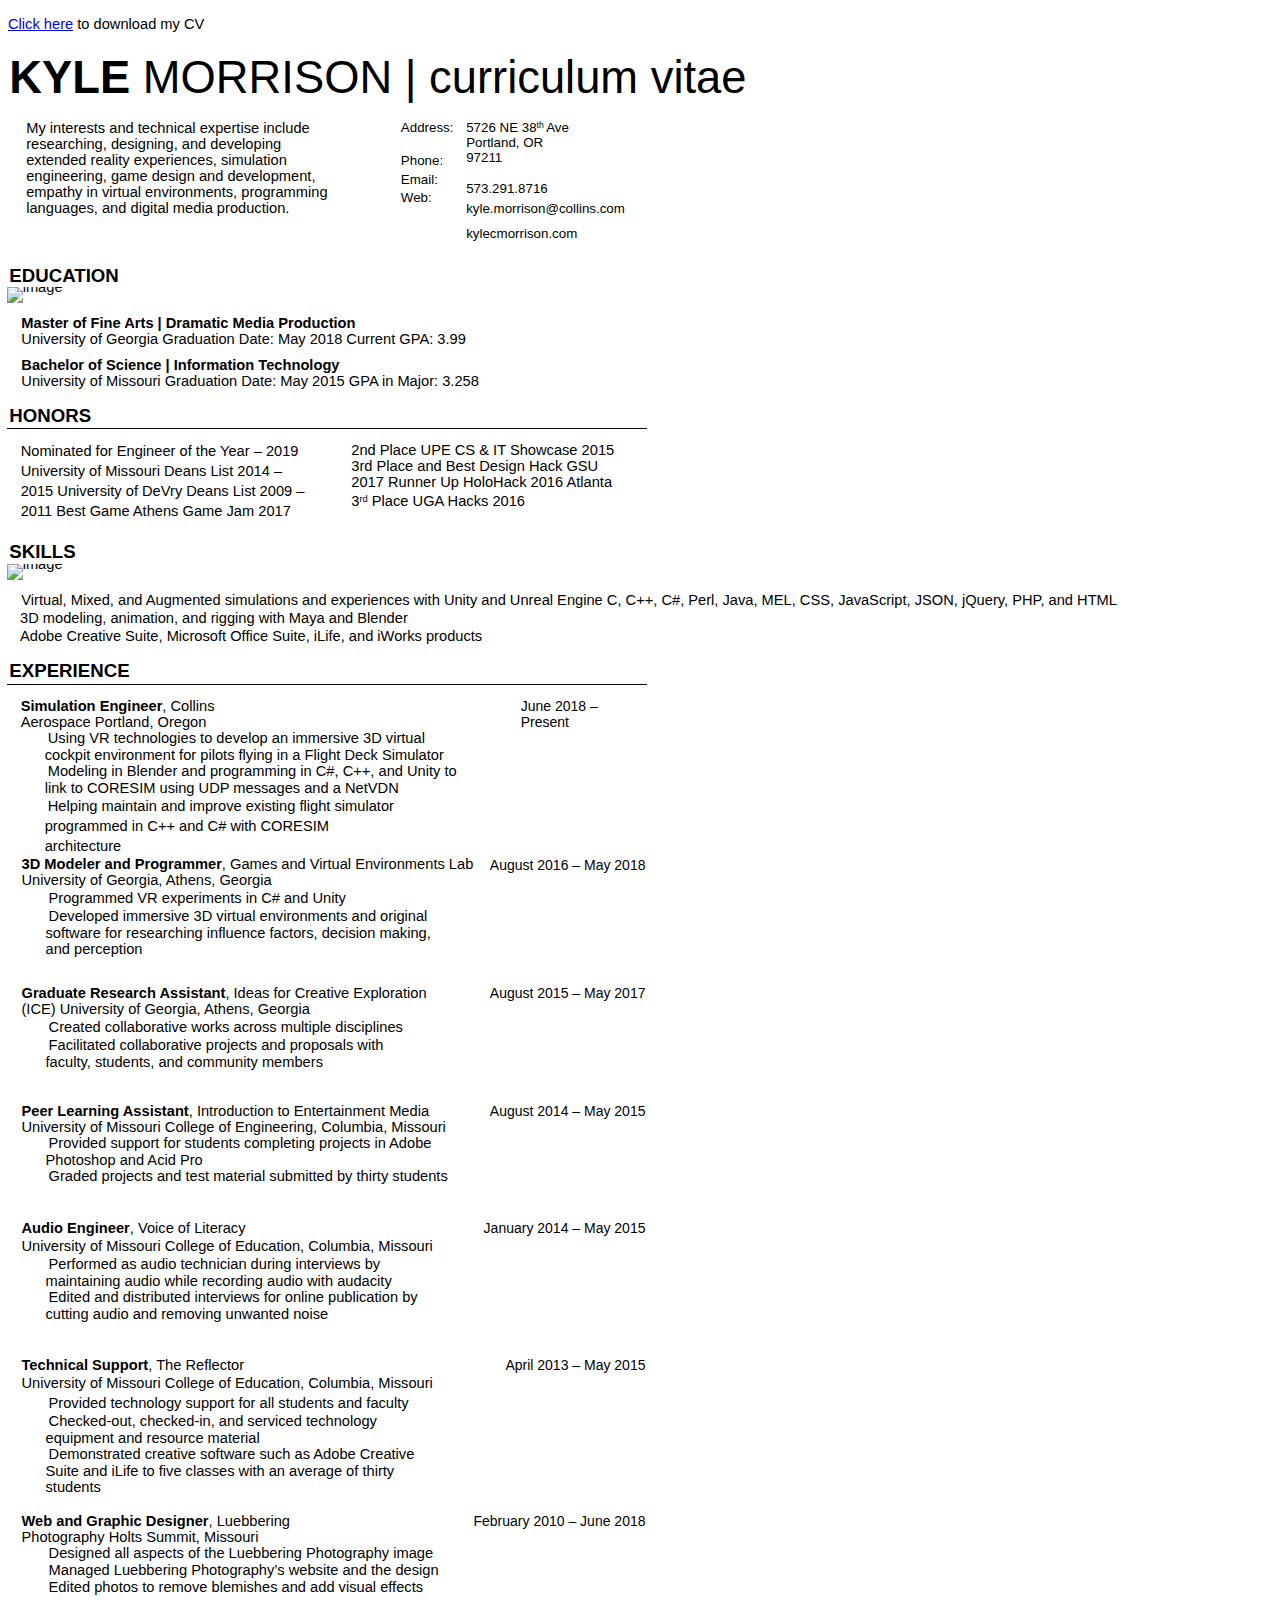
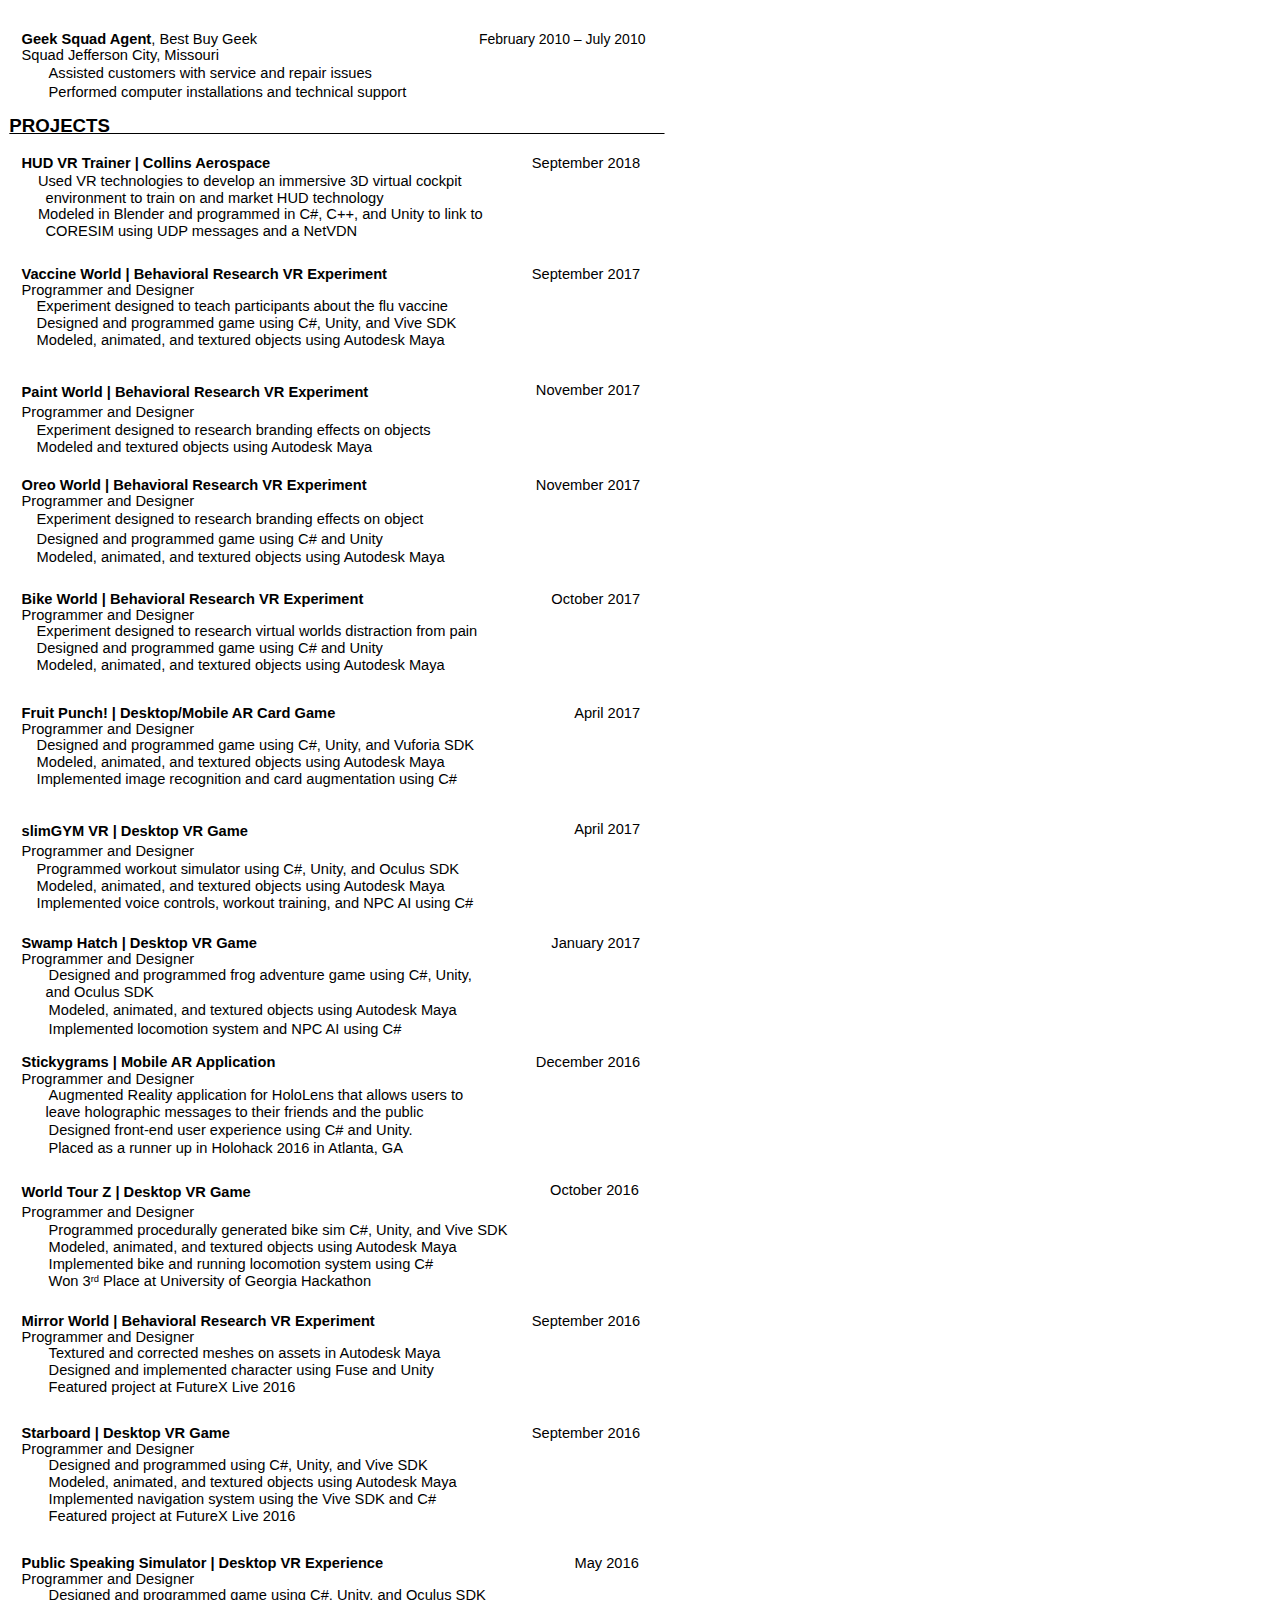
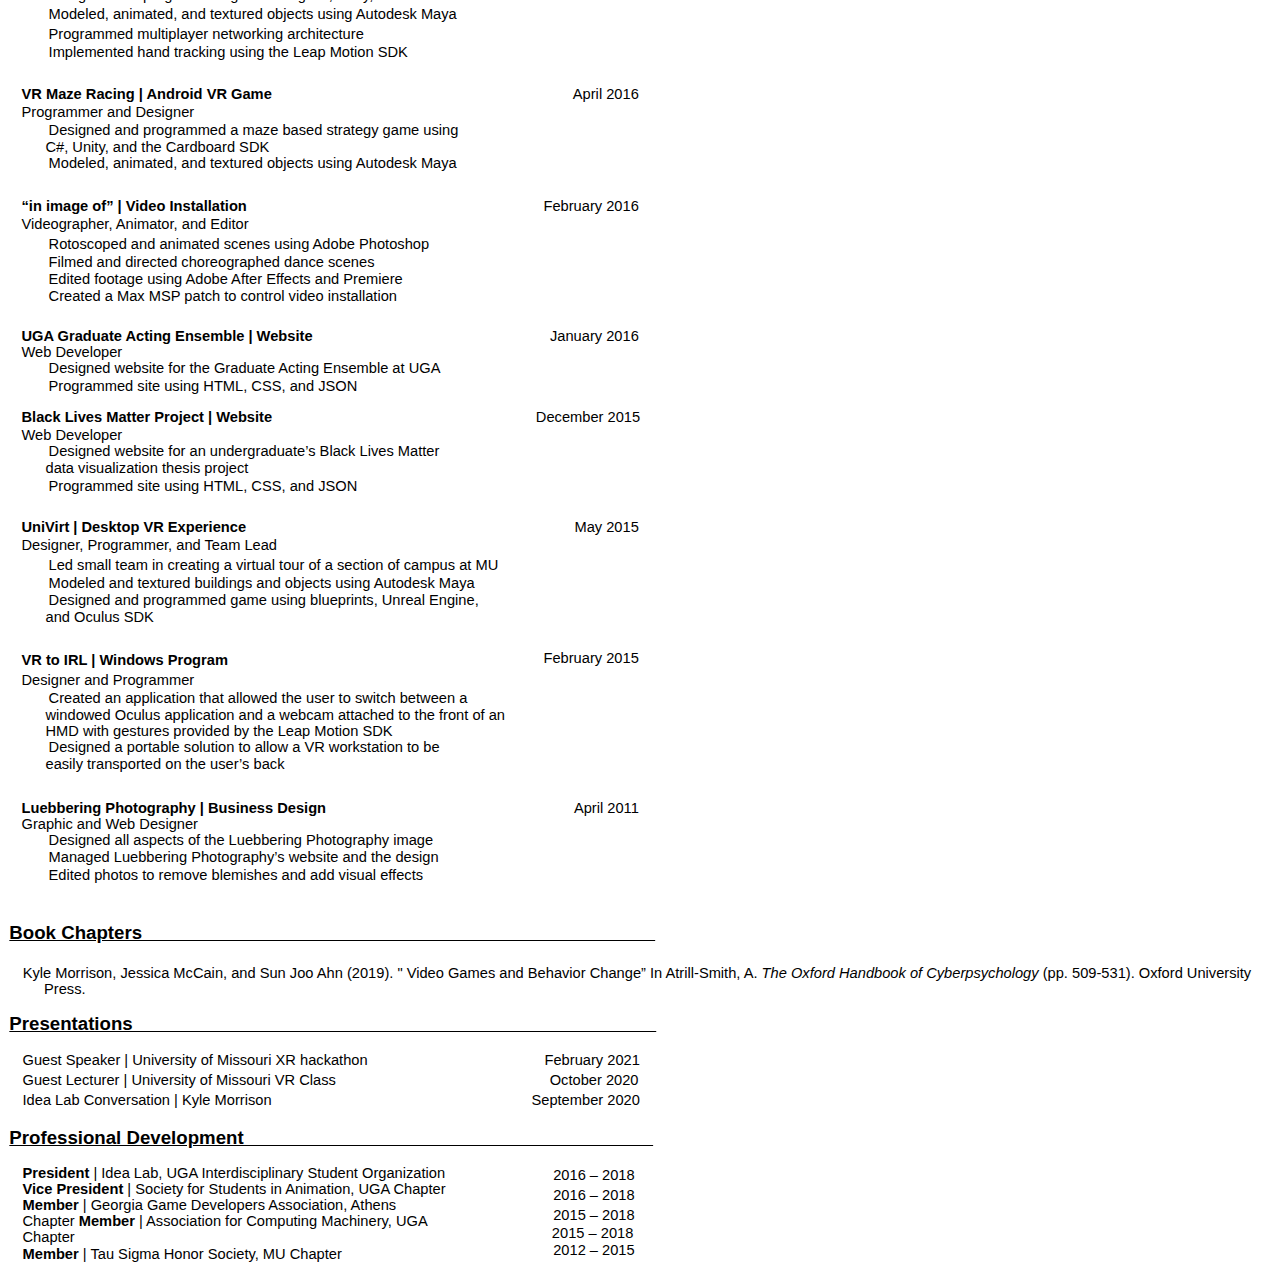
==== commit 440479f9: "CV Update" ====
--- a/CV.html
+++ b/CV.html
@@ -1,97 +1,105 @@
 <!DOCTYPE  html PUBLIC "-//W3C//DTD XHTML 1.0 Transitional//EN" "http://www.w3.org/TR/xhtml1/DTD/xhtml1-transitional.dtd">
 <html xmlns="http://www.w3.org/1999/xhtml" xml:lang="en-us" lang="en-us"><head><meta http-equiv="Content-Type" content="text/html; charset=utf-8"/><title>CV</title><meta name="author" content="itc200"/><style type="text/css"> * {margin:0; padding:0; text-indent:0; }
- .s1 { color: black; font-family:"Myriad Pro", sans-serif; font-style: normal; font-weight: normal; text-decoration: none; font-size: 36pt; }
- .s2 { color: black; font-family:"Myriad Pro", sans-serif; font-style: normal; font-weight: normal; text-decoration: none; font-size: 11pt; }
- .s3 { color: black; font-family:"Myriad Pro", sans-serif; font-style: normal; font-weight: normal; text-decoration: none; font-size: 10pt; }
- p { color: black; font-family:"Myriad Pro", sans-serif; font-style: normal; font-weight: normal; text-decoration: underline; font-size: 14pt; margin:0pt; }
- .s5 { color: black; font-family:"Myriad Pro", sans-serif; font-style: normal; font-weight: normal; text-decoration: none; font-size: 11pt; }
- .s6 { color: black; font-family:"Myriad Pro", sans-serif; font-style: normal; font-weight: normal; text-decoration: none; font-size: 6.5pt; vertical-align: 4pt; }
- .s7 { color: #0563C1; font-family:"Myriad Pro", sans-serif; font-style: normal; font-weight: normal; text-decoration: underline; font-size: 11pt; }
- .s9 { color: #0563C1; font-family:"Myriad Pro", sans-serif; font-style: normal; font-weight: normal; text-decoration: none; font-size: 11pt; }
- .s10 { color: #303030; font-family:"Myriad Pro", sans-serif; font-style: normal; font-weight: normal; text-decoration: none; font-size: 11pt; }
+ h1 { color: black; font-family:"Segoe UI", sans-serif; font-style: normal; font-weight: bold; text-decoration: none; font-size: 34pt; }
+ .s1 { color: black; font-family:"Segoe UI", sans-serif; font-style: normal; font-weight: normal; text-decoration: none; font-size: 34pt; }
+ .s2 { color: black; font-family:"Segoe UI", sans-serif; font-style: normal; font-weight: normal; text-decoration: none; font-size: 11pt; }
+ .s3 { color: black; font-family:"Segoe UI", sans-serif; font-style: normal; font-weight: normal; text-decoration: none; font-size: 10pt; }
+ .s4 { color: black; font-family:"Segoe UI", sans-serif; font-style: normal; font-weight: normal; text-decoration: none; font-size: 6.5pt; vertical-align: 3pt; }
+ .s5 { color: black; font-family:"Segoe UI", sans-serif; font-style: normal; font-weight: normal; text-decoration: none; font-size: 6.5pt; vertical-align: 3pt; }
+ .s7 { color: black; font-family:"Segoe UI", sans-serif; font-style: normal; font-weight: bold; text-decoration: none; font-size: 14pt; }
+ h3 { color: black; font-family:"Segoe UI", sans-serif; font-style: normal; font-weight: bold; text-decoration: none; font-size: 11pt; }
+ p { color: black; font-family:"Segoe UI", sans-serif; font-style: normal; font-weight: normal; text-decoration: none; font-size: 11pt; margin:0pt; }
+ .s8 { color: black; font-family:"Segoe UI", sans-serif; font-style: normal; font-weight: normal; text-decoration: none; font-size: 7pt; vertical-align: 3pt; }
+ .s9 { color: black; font-family:"Segoe UI", sans-serif; font-style: normal; font-weight: bold; text-decoration: none; font-size: 11pt; }
+ .s10 { color: black; font-family:"Segoe UI", sans-serif; font-style: normal; font-weight: normal; text-decoration: none; font-size: 10.5pt; }
+ h2 { color: black; font-family:"Segoe UI", sans-serif; font-style: normal; font-weight: bold; text-decoration: underline; font-size: 14pt; }
  li {display: block; }
  #l1 {padding-left: 0pt; }
- #l1> li:before {content: " "; color: black; font-family:Wingdings; font-style: normal; font-weight: normal; text-decoration: none; font-size: 11pt; }
+ #l1> li>*:first-child:before {content: " "; color: black; font-family:Wingdings; font-style: normal; font-weight: normal; text-decoration: none; font-size: 11pt; }
  li {display: block; }
  #l2 {padding-left: 0pt; }
- #l2> li:before {content: " "; color: black; font-family:Wingdings; font-style: normal; font-weight: normal; text-decoration: none; font-size: 11pt; }
+ #l2> li>*:first-child:before {content: " "; color: black; font-family:Wingdings; font-style: normal; font-weight: normal; text-decoration: none; font-size: 11pt; }
  li {display: block; }
  #l3 {padding-left: 0pt; }
- #l3> li:before {content: " "; color: black; font-family:Wingdings; font-style: normal; font-weight: normal; text-decoration: none; font-size: 11pt; }
+ #l3> li>*:first-child:before {content: " "; color: black; font-family:Wingdings; font-style: normal; font-weight: normal; text-decoration: none; font-size: 11pt; }
  li {display: block; }
  #l4 {padding-left: 0pt; }
- #l4> li:before {content: " "; color: black; font-family:Wingdings; font-style: normal; font-weight: normal; text-decoration: none; font-size: 11pt; }
+ #l4> li>*:first-child:before {content: " "; color: black; font-family:Wingdings; font-style: normal; font-weight: normal; text-decoration: none; font-size: 11pt; }
  li {display: block; }
  #l5 {padding-left: 0pt; }
- #l5> li:before {content: " "; color: black; font-family:Wingdings; font-style: normal; font-weight: normal; text-decoration: none; font-size: 11pt; }
+ #l5> li>*:first-child:before {content: " "; color: black; font-family:Wingdings; font-style: normal; font-weight: normal; text-decoration: none; font-size: 11pt; }
  li {display: block; }
  #l6 {padding-left: 0pt; }
- #l6> li:before {content: " "; color: black; font-family:Wingdings; font-style: normal; font-weight: normal; text-decoration: none; font-size: 11pt; }
+ #l6> li>*:first-child:before {content: " "; color: black; font-family:Wingdings; font-style: normal; font-weight: normal; text-decoration: none; font-size: 11pt; }
  li {display: block; }
  #l7 {padding-left: 0pt; }
- #l7> li:before {content: " "; color: black; font-family:Wingdings; font-style: normal; font-weight: normal; text-decoration: none; font-size: 11pt; }
+ #l7> li>*:first-child:before {content: " "; color: black; font-family:Wingdings; font-style: normal; font-weight: normal; text-decoration: none; font-size: 11pt; }
  li {display: block; }
  #l8 {padding-left: 0pt; }
- #l8> li:before {content: " "; color: black; font-family:Wingdings; font-style: normal; font-weight: normal; text-decoration: none; font-size: 11pt; }
+ #l8> li>*:first-child:before {content: " "; color: black; font-family:Wingdings; font-style: normal; font-weight: normal; text-decoration: none; font-size: 11pt; }
  li {display: block; }
  #l9 {padding-left: 0pt; }
- #l9> li:before {content: " "; color: black; font-family:Wingdings; font-style: normal; font-weight: normal; text-decoration: none; font-size: 11pt; }
+ #l9> li>*:first-child:before {content: " "; color: black; font-family:Wingdings; font-style: normal; font-weight: normal; text-decoration: none; font-size: 11pt; }
  li {display: block; }
  #l10 {padding-left: 0pt; }
- #l10> li:before {content: " "; color: black; font-family:Wingdings; font-style: normal; font-weight: normal; text-decoration: none; font-size: 11pt; }
+ #l10> li>*:first-child:before {content: " "; color: black; font-family:Wingdings; font-style: normal; font-weight: normal; text-decoration: none; font-size: 11pt; }
  li {display: block; }
  #l11 {padding-left: 0pt; }
- #l11> li:before {content: " "; color: black; font-family:Wingdings; font-style: normal; font-weight: normal; text-decoration: none; font-size: 11pt; }
+ #l11> li>*:first-child:before {content: " "; color: black; font-family:Wingdings; font-style: normal; font-weight: normal; text-decoration: none; font-size: 11pt; }
  li {display: block; }
  #l12 {padding-left: 0pt; }
- #l12> li:before {content: " "; color: black; font-family:Wingdings; font-style: normal; font-weight: normal; text-decoration: none; font-size: 11pt; }
+ #l12> li>*:first-child:before {content: " "; color: black; font-family:Wingdings; font-style: normal; font-weight: normal; text-decoration: none; font-size: 11pt; }
  li {display: block; }
  #l13 {padding-left: 0pt; }
- #l13> li:before {content: " "; color: black; font-family:Wingdings; font-style: normal; font-weight: normal; text-decoration: none; font-size: 11pt; }
+ #l13> li>*:first-child:before {content: " "; color: black; font-family:Wingdings; font-style: normal; font-weight: normal; text-decoration: none; font-size: 11pt; }
  li {display: block; }
  #l14 {padding-left: 0pt; }
- #l14> li:before {content: " "; color: black; font-family:Wingdings; font-style: normal; font-weight: normal; text-decoration: none; font-size: 11pt; }
+ #l14> li>*:first-child:before {content: " "; color: black; font-family:Wingdings; font-style: normal; font-weight: normal; text-decoration: none; font-size: 11pt; }
  li {display: block; }
  #l15 {padding-left: 0pt; }
- #l15> li:before {content: " "; color: black; font-family:Wingdings; font-style: normal; font-weight: normal; text-decoration: none; font-size: 11pt; }
+ #l15> li>*:first-child:before {content: " "; color: black; font-family:Wingdings; font-style: normal; font-weight: normal; text-decoration: none; font-size: 11pt; }
  li {display: block; }
  #l16 {padding-left: 0pt; }
- #l16> li:before {content: " "; color: black; font-family:Wingdings; font-style: normal; font-weight: normal; text-decoration: none; font-size: 11pt; }
+ #l16> li>*:first-child:before {content: " "; color: black; font-family:Wingdings; font-style: normal; font-weight: normal; text-decoration: none; font-size: 11pt; }
  li {display: block; }
  #l17 {padding-left: 0pt; }
- #l17> li:before {content: " "; color: black; font-family:Wingdings; font-style: normal; font-weight: normal; text-decoration: none; font-size: 11pt; }
+ #l17> li>*:first-child:before {content: " "; color: black; font-family:Wingdings; font-style: normal; font-weight: normal; text-decoration: none; font-size: 11pt; }
  li {display: block; }
  #l18 {padding-left: 0pt; }
- #l18> li:before {content: " "; color: black; font-family:Wingdings; font-style: normal; font-weight: normal; text-decoration: none; font-size: 11pt; }
+ #l18> li>*:first-child:before {content: " "; color: black; font-family:Wingdings; font-style: normal; font-weight: normal; text-decoration: none; font-size: 11pt; }
  li {display: block; }
  #l19 {padding-left: 0pt; }
- #l19> li:before {content: " "; color: black; font-family:Wingdings; font-style: normal; font-weight: normal; text-decoration: none; font-size: 11pt; }
+ #l19> li>*:first-child:before {content: " "; color: black; font-family:Wingdings; font-style: normal; font-weight: normal; text-decoration: none; font-size: 11pt; }
  li {display: block; }
  #l20 {padding-left: 0pt; }
- #l20> li:before {content: " "; color: black; font-family:Wingdings; font-style: normal; font-weight: normal; text-decoration: none; font-size: 11pt; }
+ #l20> li>*:first-child:before {content: " "; color: black; font-family:Wingdings; font-style: normal; font-weight: normal; text-decoration: none; font-size: 11pt; }
  li {display: block; }
  #l21 {padding-left: 0pt; }
- #l21> li:before {content: " "; color: black; font-family:Wingdings; font-style: normal; font-weight: normal; text-decoration: none; font-size: 11pt; }
+ #l21> li>*:first-child:before {content: " "; color: black; font-family:Wingdings; font-style: normal; font-weight: normal; text-decoration: none; font-size: 11pt; }
  li {display: block; }
  #l22 {padding-left: 0pt; }
- #l22> li:before {content: " "; color: black; font-family:Wingdings; font-style: normal; font-weight: normal; text-decoration: none; font-size: 11pt; }
+ #l22> li>*:first-child:before {content: " "; color: black; font-family:Wingdings; font-style: normal; font-weight: normal; text-decoration: none; font-size: 11pt; }
  li {display: block; }
  #l23 {padding-left: 0pt; }
- #l23> li:before {content: " "; color: black; font-family:Wingdings; font-style: normal; font-weight: normal; text-decoration: none; font-size: 11pt; }
+ #l23> li>*:first-child:before {content: " "; color: black; font-family:Wingdings; font-style: normal; font-weight: normal; text-decoration: none; font-size: 11pt; }
  li {display: block; }
  #l24 {padding-left: 0pt; }
- #l24> li:before {content: " "; color: black; font-family:Wingdings; font-style: normal; font-weight: normal; text-decoration: none; font-size: 11pt; }
+ #l24> li>*:first-child:before {content: " "; color: black; font-family:Wingdings; font-style: normal; font-weight: normal; text-decoration: none; font-size: 11pt; }
  li {display: block; }
  #l25 {padding-left: 0pt; }
- #l25> li:before {content: " "; color: black; font-family:Wingdings; font-style: normal; font-weight: normal; text-decoration: none; font-size: 11pt; }
+ #l25> li>*:first-child:before {content: " "; color: black; font-family:Wingdings; font-style: normal; font-weight: normal; text-decoration: none; font-size: 11pt; }
  li {display: block; }
  #l26 {padding-left: 0pt; }
- #l26> li:before {content: " "; color: black; font-family:Wingdings; font-style: normal; font-weight: normal; text-decoration: none; font-size: 11pt; }
+ #l26> li>*:first-child:before {content: " "; color: black; font-family:Wingdings; font-style: normal; font-weight: normal; text-decoration: none; font-size: 11pt; }
  li {display: block; }
  #l27 {padding-left: 0pt; }
- #l27> li:before {content: " "; color: black; font-family:Wingdings; font-style: normal; font-weight: normal; text-decoration: none; font-size: 11pt; }
+ #l27> li>*:first-child:before {content: " "; color: black; font-family:Wingdings; font-style: normal; font-weight: normal; text-decoration: none; font-size: 11pt; }
+ li {display: block; }
+ #l28 {padding-left: 0pt; }
+ #l28> li>*:first-child:before {content: " "; color: black; font-family:Wingdings; font-style: normal; font-weight: normal; text-decoration: none; font-size: 11pt; }
+ table, tbody {vertical-align: top; overflow: visible; }
 </style></head><body>
   <p class="s2" style="padding-left: 6pt;">
-    <br /><a href="KyleMorrison_CV2016.pdf">Click here</a> to download my CV<br /><br />
+    <br /><a href="KyleMorrisonCV2021.pdf">Click here</a> to download my CV<br /><br />
   </p>
-  <p class="s1" style="padding-top: 4pt;padding-left: 11pt;text-indent: 0pt;text-align: left;">KYLE MORRISON | curriculum vitae</p><p style="text-indent: 0pt;text-align: left;"><br/></p><table style="border-collapse:collapse;margin-left:13.66pt" cellspacing="0"><tr style="height:85pt"><td style="width:268pt"><p class="s2" style="padding-left: 10pt;padding-right: 23pt;text-indent: 0pt;text-align: left;">My interests and technical expertise include design and development of virtual reality experiences, game design and development, empathy in virtual environments, web development, programming languages, digital media production, entertainment, and software engineering.</p></td><td style="width:66pt"><p class="s3" style="padding-left: 24pt;text-indent: 0pt;text-align: left;">Address:</p><p style="text-indent: 0pt;text-align: left;"><br/></p><p class="s3" style="padding-left: 24pt;padding-right: 11pt;text-indent: 0pt;line-height: 18pt;text-align: left;">Phone: Email: Web:</p></td><td style="width:124pt"><p class="s3" style="padding-left: 5pt;padding-right: 30pt;text-indent: 0pt;text-align: left;">105 West Blvd N Columbia, MO 65203</p><p style="text-indent: 0pt;text-align: left;"><br/></p><p class="s3" style="padding-left: 5pt;text-indent: 0pt;text-align: left;">573.291.8716</p><p class="s3" style="padding-left: 5pt;padding-right: 9pt;text-indent: 0pt;line-height: 18pt;text-align: left;">kyle.morrison25@uga.edu kylecmorrison.com</p></td></tr></table><p style="padding-top: 13pt;padding-left: 9pt;text-indent: 0pt;text-align: left;"> EDUCATION                                                                                                                                        </p><p style="text-indent: 0pt;text-align: left;"><br/></p><p class="s5" style="padding-top: 5pt;padding-left: 20pt;text-indent: 0pt;text-align: left;">Master of Fine Arts | Dramatic Media Production University of Georgia</p><p class="s5" style="padding-left: 20pt;text-indent: 0pt;text-align: left;">Graduation Date: May 2018 Current GPA: 3.95</p><p class="s5" style="padding-top: 7pt;padding-left: 20pt;text-indent: 0pt;text-align: left;">Bachelor of Science | Information Technology University of Missouri</p><p class="s5" style="padding-left: 20pt;text-indent: 0pt;text-align: left;">Graduation Date: May 2015 GPA in Major: 3.258</p><p style="text-indent: 0pt;text-align: left;"><br/></p><p style="padding-left: 9pt;text-indent: 0pt;text-align: left;"> HONORS                                                                                                                                               </p><p style="text-indent: 0pt;text-align: left;"><br/></p><table style="border-collapse:collapse;margin-left:10.06pt" cellspacing="0"><tr style="height:53pt"><td style="width:237pt"><p class="s2" style="padding-left: 10pt;padding-right: 20pt;text-indent: 0pt;text-align: left;">University of Missouri Deans List 2014 – 2015 University of DeVry Deans List 2009 – 2011 Projects presented at FutureX Live 2016</p><p class="s2" style="padding-left: 10pt;text-indent: 0pt;line-height: 12pt;text-align: left;">Best Game Athens Game Jam 2017</p></td><td style="width:217pt"><p class="s2" style="padding-left: 21pt;text-indent: 0pt;line-height: 13pt;text-align: left;">2nd Place UPE CS &amp; IT Showcase 2015</p><p class="s2" style="padding-left: 21pt;text-indent: 0pt;text-align: left;">3<span class="s6">rd </span>Place and Best Design Hack GSU 2017 Runner Up HoloHack 2016 Atlanta</p><p class="s2" style="padding-left: 21pt;text-indent: 0pt;line-height: 12pt;text-align: left;">3<span class="s6">rd </span>Place UGA Hacks 2016</p></td></tr></table><p style="padding-top: 14pt;padding-left: 9pt;text-indent: 0pt;text-align: left;"> SKILLS                                                                                                                                                    </p><p style="text-indent: 0pt;text-align: left;"><br/></p><p class="s5" style="padding-top: 5pt;padding-left: 20pt;text-indent: 0pt;text-align: left;">C, C++, C#, Perl, Java, MEL, CSS, JavaScript, JSON, jQuery, PHP, and HTML 3D modeling, animation, and rigging with Maya</p><p class="s5" style="padding-left: 20pt;text-indent: 0pt;text-align: left;">Virtual experiences and game development with Unity and Unreal Engine Adobe Creative Suite, Microsoft Office Suite, iLife, and iWorks products</p><p style="text-indent: 0pt;text-align: left;"><br/></p><p style="padding-left: 9pt;text-indent: 0pt;text-align: left;"> EXPERIENCE                                                                                                                                        </p><p style="text-indent: 0pt;text-align: left;"><br/></p><table style="border-collapse:collapse;margin-left:10.12pt" cellspacing="0"><tr style="height:70pt"><td style="width:350pt"><p class="s2" style="padding-left: 10pt;text-indent: 0pt;text-align: left;">3D Modeler and Programmer, Games and Virtual Environments Lab University of Georgia, Athens, Georgia</p><ul id="l1"><li style="padding-left: 28pt;text-indent: -9pt;line-height: 13pt;text-align: left;"><p class="s2" style="display: inline;">Programmed VR experiments in C# and Unity</p></li><li style="padding-left: 28pt;padding-right: 9pt;text-indent: -9pt;text-align: left;"><p class="s2" style="display: inline;">Developed immersive 3D virtual environments and original software for researching influence factors, decision making, and perception</p></li></ul></td><td style="width:133pt"><p class="s2" style="padding-right: 9pt;text-indent: 0pt;line-height: 13pt;text-align: right;">August 2016 – Present</p></td></tr><tr style="height:70pt"><td style="width:350pt"><p class="s2" style="padding-top: 3pt;padding-left: 10pt;padding-right: 107pt;text-indent: 0pt;text-align: left;">Software Engineer Intern, Rockwell Collins Portland, Oregon</p><ul id="l2"><li style="padding-left: 28pt;padding-right: 21pt;text-indent: -9pt;text-align: left;"><p class="s9" style="display: inline;"><a href="https://www.youtube.com/watch?v=ExgMKqqyLS0" style=" color: black; font-family:&quot;Myriad Pro&quot;, sans-serif; font-style: normal; font-weight: normal; text-decoration: none; font-size: 11pt;" target="_blank">Used AR and VR technologies to develop an</a><a href="https://www.youtube.com/watch?v=ExgMKqqyLS0" class="s7" target="_blank"> immersive 3D virtual cockpit environment</a> <span style=" color: #000;">for pilots flying in a Flight Deck Simulator</span></p></li><li style="padding-left: 28pt;text-indent: -9pt;line-height: 12pt;text-align: left;"><p class="s2" style="display: inline;">Modeled in Blender and programmed in C#, C++, and Unity</p></li></ul></td><td style="width:133pt"><p class="s2" style="padding-top: 3pt;padding-right: 9pt;text-indent: 0pt;text-align: right;">May 2017 – August 2017</p></td></tr></table><table style="border-collapse:collapse;margin-left:10.06pt" cellspacing="0"><tr style="height:70pt"><td style="width:343pt"><p class="s2" style="padding-left: 10pt;padding-right: 34pt;text-indent: 0pt;text-align: left;">Graduate Research Assistant, Ideas for Creative Exploration (ICE) University of Georgia, Athens, Georgia</p><ul id="l3"><li style="padding-left: 28pt;text-indent: -9pt;line-height: 13pt;text-align: left;"><p class="s2" style="display: inline;">Created collaborative works across multiple disciplines</p></li><li style="padding-left: 28pt;padding-right: 40pt;text-indent: -9pt;text-align: left;"><p class="s2" style="display: inline;">Facilitated collaborative projects and proposals with faculty, students, and community members</p></li></ul></td><td style="width:139pt"><p class="s2" style="padding-right: 9pt;text-indent: 0pt;line-height: 13pt;text-align: right;">August 2015 – May 2017</p></td></tr><tr style="height:73pt"><td style="width:343pt"><p class="s2" style="padding-top: 3pt;padding-left: 10pt;padding-right: 34pt;text-indent: 0pt;text-align: left;">Peer Learning Assistant, Introduction to Entertainment Media University of Missouri College of Engineering, Columbia, Missouri</p><ul id="l4"><li style="padding-left: 28pt;padding-right: 39pt;text-indent: -9pt;text-align: left;"><p class="s2" style="display: inline;">Provided support for students completing projects in Adobe Photoshop and Acid Pro</p></li><li style="padding-left: 28pt;text-indent: -9pt;text-align: left;"><p class="s2" style="display: inline;">Graded all projects and test material submitted by thirty students</p></li></ul></td><td style="width:139pt"><p class="s2" style="padding-top: 3pt;padding-right: 9pt;text-indent: 0pt;text-align: right;">August 2014 – May 2015</p></td></tr><tr style="height:87pt"><td style="width:343pt"><p class="s2" style="padding-top: 3pt;padding-left: 10pt;text-indent: 0pt;text-align: left;">Audio Engineer, Voice of Literacy</p><p class="s2" style="padding-left: 10pt;text-indent: 0pt;line-height: 13pt;text-align: left;">University of Missouri College of Education, Columbia, Missouri</p><ul id="l5"><li style="padding-left: 28pt;padding-right: 15pt;text-indent: -9pt;text-align: left;"><p class="s2" style="display: inline;">Performed as audio technician during interviews by maintaining audio and interference levels while recording audio with audacity</p></li><li style="padding-left: 28pt;padding-right: 48pt;text-indent: -9pt;text-align: left;"><p class="s2" style="display: inline;">Edited and distributed interviews for online publication by cutting audio and removing unwanted noise</p></li></ul></td><td style="width:139pt"><p class="s2" style="padding-top: 3pt;padding-right: 9pt;text-indent: 0pt;text-align: right;">January 2014 – May 2015</p></td></tr><tr style="height:100pt"><td style="width:343pt"><p class="s2" style="padding-top: 3pt;padding-left: 10pt;text-indent: 0pt;line-height: 13pt;text-align: left;">Technical Support, The Reflector</p><p class="s2" style="padding-left: 10pt;text-indent: 0pt;line-height: 13pt;text-align: left;">University of Missouri College of Education, Columbia, Missouri</p><ul id="l6"><li style="padding-left: 28pt;text-indent: -9pt;line-height: 13pt;text-align: left;"><p class="s2" style="display: inline;">Provided technology support for all students and faculty</p></li><li style="padding-left: 28pt;padding-right: 10pt;text-indent: -9pt;text-align: left;"><p class="s2" style="display: inline;">Checked-out, checked-in, and serviced technology equipment and resource material</p></li><li style="padding-left: 28pt;padding-right: 33pt;text-indent: -9pt;text-align: left;"><p class="s2" style="display: inline;">Demonstrated creative software such as Adobe Creative Suite and iLife to five classes with an average of thirty students</p></li></ul></td><td style="width:139pt"><p class="s2" style="padding-top: 3pt;padding-right: 9pt;text-indent: 0pt;text-align: right;">April 2013 – May 2015</p></td></tr><tr style="height:87pt"><td style="width:343pt"><p class="s2" style="padding-top: 3pt;padding-left: 10pt;padding-right: 67pt;text-indent: 0pt;text-align: left;">Web and Graphic Designer, Luebbering Photography Holts Summit, Missouri</p><ul id="l7"><li style="padding-left: 28pt;padding-right: 19pt;text-indent: -9pt;text-align: left;"><p class="s2" style="display: inline;">Designed all aspects of the Luebbering Photography image such as the logo, business cards, magnets, and promotional material</p></li><li style="padding-left: 28pt;text-indent: -9pt;line-height: 13pt;text-align: left;"><p class="s2" style="display: inline;">Managed Luebbering Photography’s website and the design</p></li><li style="padding-left: 28pt;text-indent: -9pt;line-height: 13pt;text-align: left;"><p class="s2" style="display: inline;">Edited photos to remove blemishes and add visual effects</p></li></ul></td><td style="width:139pt"><p class="s2" style="padding-top: 3pt;padding-right: 9pt;text-indent: 0pt;text-align: right;">February 2010 – Present</p></td></tr><tr style="height:57pt"><td style="width:343pt"><p class="s2" style="padding-top: 3pt;padding-left: 10pt;padding-right: 106pt;text-indent: 0pt;text-align: left;">Geek Squad Agent, Best Buy Geek Squad Jefferson City, Missouri</p><ul id="l8"><li style="padding-left: 28pt;text-indent: -9pt;line-height: 13pt;text-align: left;"><p class="s2" style="display: inline;">Assisted customers with service and repair issues</p></li><li style="padding-left: 28pt;text-indent: -9pt;line-height: 12pt;text-align: left;"><p class="s2" style="display: inline;">Performed computer installations and technical support</p></li></ul></td><td style="width:139pt"><p class="s2" style="padding-top: 3pt;padding-right: 9pt;text-indent: 0pt;text-align: right;">February 2010 – July 2010</p></td></tr></table><p style="text-indent: 0pt;text-align: left;"><br/></p><p style="padding-top: 5pt;padding-left: 9pt;text-indent: 0pt;text-align: left;"> PROJECTS                                                                                                                                             </p><p style="text-indent: 0pt;text-align: left;"><br/></p><table style="border-collapse:collapse;margin-left:10.12pt" cellspacing="0"><tr style="height:70pt"><td style="width:357pt"><p class="s2" style="padding-left: 10pt;padding-right: 67pt;text-indent: 0pt;text-align: left;">Vaccine World | Behavioral Research VR Experiment Programmer and Designer</p><ul id="l9"><li style="padding-left: 28pt;text-indent: -9pt;line-height: 13pt;text-align: left;"><p class="s2" style="display: inline;">Experiment designed to teach participants about the flu vaccine</p></li><li style="padding-left: 28pt;text-indent: -9pt;line-height: 13pt;text-align: left;"><p class="s2" style="display: inline;">Designed and programmed game using C#, Unity, and Vive SDK</p></li><li style="padding-left: 28pt;text-indent: -9pt;line-height: 13pt;text-align: left;"><p class="s2" style="display: inline;">Modeled, animated, and textured objects using Autodesk Maya</p></li></ul></td><td style="width:121pt"><p class="s2" style="padding-right: 9pt;text-indent: 0pt;line-height: 13pt;text-align: right;">September 2017</p></td></tr><tr style="height:61pt"><td style="width:357pt"><p class="s2" style="padding-top: 3pt;padding-left: 10pt;padding-right: 67pt;text-indent: 0pt;text-align: left;">Paint World | Behavioral Research VR Experiment Programmer and Designer</p><ul id="l10"><li style="padding-left: 28pt;text-indent: -9pt;line-height: 13pt;text-align: left;"><p class="s2" style="display: inline;">Experiment designed to research branding effects on objects</p></li><li style="padding-left: 28pt;text-indent: -9pt;line-height: 13pt;text-align: left;"><p class="s2" style="display: inline;">Modeled and textured objects using Autodesk Maya</p></li></ul></td><td style="width:121pt"><p class="s2" style="padding-top: 3pt;padding-right: 9pt;text-indent: 0pt;text-align: right;">November 2017</p></td></tr><tr style="height:70pt"><td style="width:357pt"><p class="s2" style="padding-top: 3pt;padding-left: 10pt;padding-right: 67pt;text-indent: 0pt;text-align: left;">Oreo World | Behavioral Research VR Experiment Programmer and Designer</p><ul id="l11"><li style="padding-left: 28pt;text-indent: -9pt;text-align: left;"><p class="s2" style="display: inline;">Experiment designed to research branding effects on object</p></li><li style="padding-left: 28pt;text-indent: -9pt;line-height: 13pt;text-align: left;"><p class="s2" style="display: inline;">Designed and programmed game using C# and Unity</p></li><li style="padding-left: 28pt;text-indent: -9pt;line-height: 12pt;text-align: left;"><p class="s2" style="display: inline;">Modeled, animated, and textured objects using Autodesk Maya</p></li></ul></td><td style="width:121pt"><p class="s2" style="padding-top: 3pt;padding-right: 9pt;text-indent: 0pt;text-align: right;">November 2017</p></td></tr></table><table style="border-collapse:collapse;margin-left:5.62pt" cellspacing="0"><tr style="height:70pt"><td style="width:370pt"><p class="s2" style="padding-left: 14pt;padding-right: 93pt;text-indent: 0pt;text-align: left;">Bike World | Behavioral Research VR Experiment Programmer and Designer</p><ul id="l12"><li style="padding-left: 32pt;text-indent: -9pt;line-height: 13pt;text-align: left;"><p class="s2" style="display: inline;">Experiment designed to research virtual worlds distraction from pain</p></li><li style="padding-left: 32pt;text-indent: -9pt;line-height: 13pt;text-align: left;"><p class="s2" style="display: inline;">Designed and programmed game using C# and Unity</p></li><li style="padding-left: 32pt;text-indent: -9pt;line-height: 13pt;text-align: left;"><p class="s2" style="display: inline;">Modeled, animated, and textured objects using Autodesk Maya</p></li></ul></td><td style="width:113pt"><p class="s2" style="padding-right: 9pt;text-indent: 0pt;line-height: 13pt;text-align: right;">October 2017</p></td></tr><tr style="height:87pt"><td style="width:370pt"><p class="s9" style="padding-top: 3pt;padding-left: 14pt;padding-right: 93pt;text-indent: 0pt;text-align: left;"><span style=" color: #0563C1; font-family:&quot;Myriad Pro&quot;, sans-serif; font-style: normal; font-weight: normal; text-decoration: underline; font-size: 11pt;">Fruit Punch! | Desktop/Mobile AR Card Game</span> <span style=" color: #000;">Programmer and Designer</span></p><ul id="l13"><li style="padding-left: 32pt;text-indent: -9pt;line-height: 13pt;text-align: left;"><p class="s2" style="display: inline;">Designed and programmed game using C#, Unity, and Vuforia SDK</p></li><li style="padding-left: 32pt;text-indent: -9pt;line-height: 13pt;text-align: left;"><p class="s2" style="display: inline;">Modeled, animated, and textured objects using Autodesk Maya</p></li><li style="padding-left: 32pt;padding-right: 79pt;text-indent: -9pt;text-align: left;"><p class="s2" style="display: inline;">Implemented image recognition, player health, and card augmentation using C#</p></li></ul></td><td style="width:113pt"><p class="s2" style="padding-top: 3pt;padding-right: 9pt;text-indent: 0pt;text-align: right;">April 2017</p></td></tr><tr style="height:87pt"><td style="width:370pt"><p class="s9" style="padding-top: 3pt;padding-left: 14pt;padding-right: 168pt;text-indent: 0pt;text-align: left;"><span style=" color: #0563C1; font-family:&quot;Myriad Pro&quot;, sans-serif; font-style: normal; font-weight: normal; text-decoration: underline; font-size: 11pt;">slimGYM VR | Desktop VR Game</span> <span style=" color: #000;">Programmer and Designer</span></p><ul id="l14"><li style="padding-left: 32pt;padding-right: 22pt;text-indent: -9pt;text-align: left;"><p class="s2" style="display: inline;">Designed and programmed workout simulator game using C#, Unity, and Oculus SDK</p></li><li style="padding-left: 32pt;text-indent: -9pt;line-height: 13pt;text-align: left;"><p class="s2" style="display: inline;">Modeled, animated, and textured objects using Autodesk Maya</p></li><li style="padding-left: 32pt;text-indent: -9pt;line-height: 13pt;text-align: left;"><p class="s2" style="display: inline;">Implemented voice controls, workout training, and NPC AI using C#</p></li></ul></td><td style="width:113pt"><p class="s2" style="padding-top: 3pt;padding-right: 9pt;text-indent: 0pt;text-align: right;">April 2017</p></td></tr><tr style="height:87pt"><td style="width:370pt"><p class="s9" style="padding-top: 3pt;padding-left: 14pt;padding-right: 168pt;text-indent: 0pt;text-align: left;"><span style=" color: #0563C1; font-family:&quot;Myriad Pro&quot;, sans-serif; font-style: normal; font-weight: normal; text-decoration: underline; font-size: 11pt;">Swamp Hatch | Desktop VR Game</span> <span style=" color: #000;">Programmer and Designer</span></p><ul id="l15"><li style="padding-left: 32pt;padding-right: 37pt;text-indent: -9pt;text-align: left;"><p class="s2" style="display: inline;">Designed and programmed frog adventure game using C#, Unity, and Oculus SDK</p></li><li style="padding-left: 32pt;text-indent: -9pt;line-height: 13pt;text-align: left;"><p class="s2" style="display: inline;">Modeled, animated, and textured objects using Autodesk Maya</p></li><li style="padding-left: 32pt;text-indent: -9pt;text-align: left;"><p class="s2" style="display: inline;">Implemented locomotion system and NPC AI using C#</p></li></ul></td><td style="width:113pt"><p class="s2" style="padding-top: 3pt;padding-right: 9pt;text-indent: 0pt;text-align: right;">January 2017</p></td></tr><tr style="height:87pt"><td style="width:370pt"><p class="s9" style="padding-top: 3pt;padding-left: 10pt;padding-right: 168pt;text-indent: 0pt;text-align: left;"><span style=" color: #0563C1; font-family:&quot;Myriad Pro&quot;, sans-serif; font-style: normal; font-weight: normal; text-decoration: underline; font-size: 11pt;">Stickygrams | Mobile AR Application</span> <span style=" color: #000;">Programmer and Designer</span></p><ul id="l16"><li style="padding-left: 27pt;padding-right: 48pt;text-indent: -8pt;text-align: left;"><p class="s2" style="display: inline;">Augmented Reality application for HoloLens that allows users to leave holographic messages to their friends and the public</p></li><li style="padding-left: 27pt;text-indent: -8pt;line-height: 13pt;text-align: left;"><p class="s2" style="display: inline;">Designed front-end user experience using C# and Unity.</p></li><li style="padding-left: 27pt;text-indent: -8pt;text-align: left;"><p class="s2" style="display: inline;">Placed as a runner up in Holohack 2016 in Atlanta, GA</p></li></ul></td><td style="width:113pt"><p class="s2" style="padding-top: 3pt;padding-left: 25pt;text-indent: 0pt;text-align: left;">December 2016</p></td></tr><tr style="height:100pt"><td style="width:370pt"><p class="s9" style="padding-top: 3pt;padding-left: 10pt;padding-right: 168pt;text-indent: 0pt;text-align: left;"><span style=" color: #0563C1; font-family:&quot;Myriad Pro&quot;, sans-serif; font-style: normal; font-weight: normal; text-decoration: underline; font-size: 11pt;">World Tour Z | Desktop VR Game</span> <span style=" color: #000;">Programmer and Designer</span></p><ul id="l17"><li style="padding-left: 28pt;padding-right: 35pt;text-indent: -9pt;text-align: left;"><p class="s2" style="display: inline;">Designed and programmed procedurally generated workout game using C#, Unity, and Vive SDK</p></li><li style="padding-left: 28pt;text-indent: -9pt;line-height: 13pt;text-align: left;"><p class="s2" style="display: inline;">Modeled, animated, and textured objects using Autodesk Maya</p></li><li style="padding-left: 28pt;text-indent: -9pt;line-height: 13pt;text-align: left;"><p class="s2" style="display: inline;">Implemented bike and running locomotion system using C#</p></li><li style="padding-left: 28pt;text-indent: -9pt;text-align: left;"><p class="s2" style="display: inline;">Won 3<span class="s6">rd </span>Place at University of Georgia Hackathon</p></li></ul></td><td style="width:113pt"><p class="s2" style="padding-top: 3pt;padding-left: 24pt;text-indent: 0pt;text-align: left;">November 2016</p></td></tr><tr style="height:87pt"><td style="width:370pt"><p class="s2" style="padding-top: 3pt;padding-left: 10pt;padding-right: 93pt;text-indent: 0pt;text-align: left;">Mirror World | Behavioral Research VR Experiment Programmer and Designer</p><ul id="l18"><li style="padding-left: 28pt;text-indent: -9pt;line-height: 13pt;text-align: left;"><p class="s2" style="display: inline;">Experiment designed to research narcissism</p></li><li style="padding-left: 28pt;text-indent: -9pt;line-height: 13pt;text-align: left;"><p class="s2" style="display: inline;">Textured and corrected meshes on assets in Autodesk Maya</p></li><li style="padding-left: 28pt;text-indent: -9pt;line-height: 13pt;text-align: left;"><p class="s2" style="display: inline;">Designed and implemented character using Fuse and Unity</p></li><li style="padding-left: 28pt;text-indent: -9pt;line-height: 13pt;text-align: left;"><p class="s2" style="display: inline;">Featured project at FutureX Live 2016</p></li></ul></td><td style="width:113pt"><p class="s2" style="padding-top: 3pt;padding-left: 22pt;text-indent: 0pt;text-align: left;">September 2016</p></td></tr><tr style="height:97pt"><td style="width:370pt"><p class="s9" style="padding-top: 3pt;padding-left: 10pt;padding-right: 168pt;text-indent: 0pt;text-align: left;"><span style=" color: #0563C1; font-family:&quot;Myriad Pro&quot;, sans-serif; font-style: normal; font-weight: normal; text-decoration: underline; font-size: 11pt;">Starboard | Desktop VR Game</span> <span style=" color: #000;">Programmer and Designer</span></p><ul id="l19"><li style="padding-left: 28pt;padding-right: 32pt;text-indent: -9pt;text-align: left;"><p class="s2" style="display: inline;">Designed and programmed open world exploration game using C#, Unity, and Vive SDK</p></li><li style="padding-left: 28pt;text-indent: -9pt;line-height: 13pt;text-align: left;"><p class="s2" style="display: inline;">Modeled, animated, and textured objects using Autodesk Maya</p></li><li style="padding-left: 28pt;text-indent: -9pt;line-height: 13pt;text-align: left;"><p class="s2" style="display: inline;">Implemented navigation system using the Vive SDK and C#</p></li><li style="padding-left: 28pt;text-indent: -9pt;line-height: 12pt;text-align: left;"><p class="s2" style="display: inline;">Featured project at FutureX Live 2016</p></li></ul></td><td style="width:113pt"><p class="s2" style="padding-top: 3pt;padding-left: 22pt;text-indent: 0pt;text-align: left;">September 2016</p></td></tr></table><table style="border-collapse:collapse;margin-left:5.62pt" cellspacing="0"><tr style="height:97pt"><td style="width:370pt"><p class="s9" style="padding-left: 10pt;padding-right: 70pt;text-indent: 0pt;text-align: left;"><span style=" color: #0563C1; font-family:&quot;Myriad Pro&quot;, sans-serif; font-style: normal; font-weight: normal; text-decoration: underline; font-size: 11pt;">Public Speaking Simulator | Desktop VR Experience</span> <span style=" color: #000;">Programmer and Designer</span></p><ul id="l20"><li style="padding-left: 28pt;text-indent: -9pt;line-height: 13pt;text-align: left;"><p class="s2" style="display: inline;">Designed and programmed game using C#, Unity, and Oculus SDK</p></li><li style="padding-left: 28pt;text-indent: -9pt;line-height: 13pt;text-align: left;"><p class="s2" style="display: inline;">Modeled, animated, and textured objects using Autodesk Maya</p></li><li style="padding-left: 28pt;text-indent: -9pt;line-height: 13pt;text-align: left;"><p class="s2" style="display: inline;">Programmed multiplayer networking architecture</p></li><li style="padding-left: 28pt;text-indent: -9pt;line-height: 13pt;text-align: left;"><p class="s2" style="display: inline;">Implemented hand tracking using the Leap Motion SDK</p></li><li style="padding-left: 28pt;text-indent: -9pt;line-height: 13pt;text-align: left;"><p class="s2" style="display: inline;">Implemented live feedback from virtual viewers</p></li></ul></td><td style="width:108pt"><p class="s2" style="padding-right: 9pt;text-indent: 0pt;line-height: 13pt;text-align: right;">May 2016</p></td></tr><tr style="height:74pt"><td style="width:370pt"><p class="s9" style="padding-top: 3pt;padding-left: 10pt;padding-right: 196pt;text-indent: 0pt;text-align: left;"><span style=" color: #0563C1; font-family:&quot;Myriad Pro&quot;, sans-serif; font-style: normal; font-weight: normal; text-decoration: underline; font-size: 11pt;">VR Maze Racing | Android VR Game</span> <span style=" color: #000;">Programmer and Designer</span></p><ul id="l21"><li style="padding-left: 28pt;padding-right: 38pt;text-indent: -9pt;text-align: left;"><p class="s2" style="display: inline;">Designed and programmed a maze based strategy game using C#, Unity, and the Cardboard SDK</p></li><li style="padding-left: 28pt;text-indent: -9pt;text-align: left;"><p class="s2" style="display: inline;">Modeled, animated, and textured objects using Autodesk Maya</p></li></ul></td><td style="width:108pt"><p class="s2" style="padding-top: 3pt;padding-right: 9pt;text-indent: 0pt;text-align: right;">April 2016</p></td></tr><tr style="height:87pt"><td style="width:370pt"><p class="s9" style="padding-top: 3pt;padding-left: 10pt;padding-right: 196pt;text-indent: 0pt;text-align: left;"><span style=" color: #0563C1; font-family:&quot;Myriad Pro&quot;, sans-serif; font-style: normal; font-weight: normal; text-decoration: underline; font-size: 11pt;">“in image of” | Video Installation</span> <span style=" color: #000;">Videographer, Animator, and Editor</span></p><ul id="l22"><li style="padding-left: 28pt;text-indent: -9pt;line-height: 13pt;text-align: left;"><p class="s2" style="display: inline;">Rotoscoped and animated scenes using Adobe Photoshop</p></li><li style="padding-left: 28pt;text-indent: -9pt;line-height: 13pt;text-align: left;"><p class="s2" style="display: inline;">Filmed and directed choreographed dance scenes</p></li><li style="padding-left: 28pt;text-indent: -9pt;line-height: 13pt;text-align: left;"><p class="s2" style="display: inline;">Edited footage using Adobe After Effects and Premiere</p></li><li style="padding-left: 28pt;text-indent: -9pt;text-align: left;"><p class="s2" style="display: inline;">Created a Max MSP patch to control video installation</p></li></ul></td><td style="width:108pt"><p class="s2" style="padding-top: 3pt;padding-right: 9pt;text-indent: 0pt;text-align: right;">February 2016</p></td></tr><tr style="height:74pt"><td style="width:370pt"><p class="s2" style="padding-top: 3pt;padding-left: 10pt;padding-right: 181pt;text-indent: 0pt;text-align: left;">Black Lives Matter Project | Website Web Developer</p><ul id="l23"><li style="padding-left: 28pt;padding-right: 46pt;text-indent: -9pt;text-align: left;"><p class="s2" style="display: inline;">Designed website for an undergraduate’s Black Lives Matter data visualization thesis project</p></li><li style="padding-left: 28pt;text-indent: -9pt;text-align: left;"><p class="s2" style="display: inline;">Programmed site using HTML, CSS, and JSON</p></li></ul></td><td style="width:108pt"><p class="s2" style="padding-top: 3pt;padding-right: 9pt;text-indent: 0pt;text-align: right;">December 2015</p></td></tr><tr style="height:87pt"><td style="width:370pt"><p class="s9" style="padding-top: 3pt;padding-left: 10pt;padding-right: 181pt;text-indent: 0pt;text-align: left;"><span style=" color: #0563C1; font-family:&quot;Myriad Pro&quot;, sans-serif; font-style: normal; font-weight: normal; text-decoration: underline; font-size: 11pt;">UniVirt | Desktop VR Experience</span> <span style=" color: #000;">Designer, Programmer, and Team Lead</span></p><ul id="l24"><li style="padding-left: 28pt;text-indent: -9pt;line-height: 13pt;text-align: left;"><p class="s2" style="display: inline;">Led small team in creating a virtual tour of a section of campus at MU</p></li><li style="padding-left: 28pt;text-indent: -9pt;line-height: 13pt;text-align: left;"><p class="s2" style="display: inline;">Modeled and textured buildings and objects using Autodesk Maya</p></li><li style="padding-left: 28pt;padding-right: 38pt;text-indent: -9pt;text-align: left;"><p class="s2" style="display: inline;">Designed and programmed game using blueprints, Unreal Engine, and Oculus SDK</p></li></ul></td><td style="width:108pt"><p class="s2" style="padding-top: 3pt;padding-right: 9pt;text-indent: 0pt;text-align: right;">May 2015</p></td></tr><tr style="height:88pt"><td style="width:370pt"><p class="s9" style="padding-top: 3pt;padding-left: 10pt;padding-right: 196pt;text-indent: 0pt;text-align: left;"><span style=" color: #0563C1; font-family:&quot;Myriad Pro&quot;, sans-serif; font-style: normal; font-weight: normal; text-decoration: underline; font-size: 11pt;">VR to IRL | Windows Program</span> <span style=" color: #000;">Designer and Programmer</span></p><ul id="l25"><li style="padding-left: 28pt;padding-right: 27pt;text-indent: -9pt;text-align: left;"><p class="s2" style="display: inline;">Created an application that allowed the user to switch between a windowed Oculus application and a webcam attached to the front of an HMD with gestures provided by the Leap Motion SDK</p></li><li style="padding-left: 28pt;text-indent: -9pt;text-align: left;"><p class="s2" style="display: inline;">Designed a VR workstation to be easily transported on the user’s back</p></li></ul></td><td style="width:108pt"><p class="s2" style="padding-top: 3pt;padding-right: 9pt;text-indent: 0pt;text-align: right;">February 2015</p></td></tr><tr style="height:85pt"><td style="width:370pt"><p class="s9" style="padding-top: 4pt;padding-left: 10pt;padding-right: 128pt;text-indent: 0pt;text-align: left;"><span style=" color: #0563C1; font-family:&quot;Myriad Pro&quot;, sans-serif; font-style: normal; font-weight: normal; text-decoration: underline; font-size: 11pt;">Luebbering Photography | Business Design</span> <span style=" color: #000;">Graphic and Web Designer</span></p><ul id="l26"><li style="padding-left: 28pt;padding-right: 46pt;text-indent: -9pt;text-align: left;"><p class="s2" style="display: inline;">Designed all aspects of the Luebbering Photography image such as the logo, business cards, magnets, and promotional material</p></li><li style="padding-left: 28pt;text-indent: -9pt;line-height: 13pt;text-align: left;"><p class="s2" style="display: inline;">Managed Luebbering Photography’s website and the design</p></li><li style="padding-left: 28pt;text-indent: -9pt;line-height: 12pt;text-align: left;"><p class="s2" style="display: inline;">Edited photos to remove blemishes and add visual effects</p></li></ul></td><td style="width:108pt"><p class="s2" style="padding-top: 4pt;padding-right: 9pt;text-indent: 0pt;text-align: right;">April 2011</p></td></tr></table><p style="text-indent: 0pt;text-align: left;"><br/></p><p style="padding-top: 5pt;padding-left: 9pt;text-indent: 0pt;text-align: left;"> Professional Development                                                                                                          </p><p style="text-indent: 0pt;text-align: left;"><br/></p><table style="border-collapse:collapse;margin-left:18.88pt" cellspacing="0"><tr style="height:67pt"><td style="width:355pt"><ul id="l27"><li style="padding-left: 19pt;text-indent: -9pt;line-height: 13pt;text-align: left;"><p class="s10" style="display: inline;">President | Society for Students in Animation, UGA Chapter</p></li><li style="padding-left: 19pt;text-indent: -9pt;line-height: 13pt;text-align: left;"><p class="s10" style="display: inline;">Member | Georgia Game Developers Association, Athens Chapter</p></li><li style="padding-left: 19pt;text-indent: -9pt;line-height: 13pt;text-align: left;"><p class="s10" style="display: inline;">Member | Association for Computing Machinery, UGA Chapter</p></li><li style="padding-left: 19pt;text-indent: -9pt;line-height: 13pt;text-align: left;"><p class="s10" style="display: inline;">President | Idea Lab, UGA Interdisciplinary Student Organization</p></li><li style="padding-left: 19pt;text-indent: -9pt;line-height: 12pt;text-align: left;"><p class="s2" style="display: inline;">Member | Tau Sigma Honor Society, MU Chapter</p></li></ul></td><td style="width:114pt"><p class="s2" style="padding-left: 36pt;text-indent: 0pt;line-height: 13pt;text-align: left;">2016 – Present</p><p class="s2" style="padding-left: 36pt;text-indent: 0pt;line-height: 13pt;text-align: left;">2015 – Present</p><p class="s2" style="padding-left: 36pt;text-indent: 0pt;line-height: 13pt;text-align: left;">2015 – Present</p><p class="s2" style="padding-left: 48pt;text-indent: 0pt;line-height: 13pt;text-align: left;">2016 – 2017</p><p class="s2" style="padding-left: 48pt;text-indent: 0pt;line-height: 12pt;text-align: left;">2012 – 2015</p></td></tr></table></body></html>
+    <h1 style="padding-top: 3pt;padding-left: 7pt;text-indent: 0pt;text-align: left;">KYLE <span class="s1">MORRISON | curriculum vitae</span></h1><p style="text-indent: 0pt;text-align: left;"><br/></p><table style="border-collapse:collapse;margin-left:9.64902pt" cellspacing="0"><tr style="height:91pt"><td style="width:265pt"><p class="s2" style="padding-left: 10pt;padding-right: 21pt;text-indent: 0pt;text-align: left;">My interests and technical expertise include researching, designing, and developing extended reality experiences, simulation engineering, game design and development, empathy in virtual environments, programming languages, and digital media production.</p></td><td style="width:70pt"><p class="s3" style="padding-left: 26pt;text-indent: 0pt;text-align: left;">Address:</p><p style="text-indent: 0pt;text-align: left;"><br/></p><p class="s3" style="padding-left: 26pt;padding-right: 11pt;text-indent: 0pt;line-height: 145%;text-align: left;">Phone: Email:</p><p class="s3" style="padding-left: 26pt;text-indent: 0pt;line-height: 12pt;text-align: left;">Web:</p></td><td style="width:133pt"><p class="s3" style="padding-left: 5pt;padding-right: 41pt;text-indent: 0pt;text-align: left;">5726 NE 38<span class="s4">th</span><span class="s5"> </span>Ave Portland, OR 97211</p><p style="text-indent: 0pt;text-align: left;"><br/></p><p class="s3" style="padding-left: 5pt;text-indent: 0pt;text-align: left;">573.291.8716</p><p class="s3" style="padding-left: 5pt;text-indent: 0pt;line-height: 19pt;text-align: left;">kyle.morrison@collins.com kylecmorrison.com</p></td></tr></table><p class="s7" style="padding-top: 14pt;padding-left: 7pt;text-indent: 0pt;text-align: left;">EDUCATION</p><p style="padding-left: 5pt;text-indent: 0pt;line-height: 1pt;text-align: left;"><span><img width="640" height="1" alt="image" src="CV_files/Image_001.png"/></span></p><h3 style="padding-top: 9pt;padding-left: 16pt;text-indent: 0pt;text-align: left;">Master of Fine Arts | Dramatic Media Production</h3><p style="padding-left: 16pt;text-indent: 0pt;text-align: left;">University of Georgia Graduation Date: May 2018 Current GPA: 3.99</p><h3 style="padding-top: 7pt;padding-left: 16pt;text-indent: 0pt;text-align: left;">Bachelor of Science | Information Technology</h3><p style="padding-left: 16pt;text-indent: 0pt;text-align: left;">University of Missouri Graduation Date: May 2015 GPA in Major: 3.258</p><p style="text-indent: 0pt;text-align: left;"><br/></p><p class="s7" style="padding-bottom: 1pt;padding-left: 7pt;text-indent: 0pt;text-align: left;">HONORS</p><table style="border-collapse:collapse;margin-left:5.5pt" cellspacing="0"><tr style="height:69pt"><td style="width:244pt;border-top-style:solid;border-top-width:1pt"><p class="s2" style="padding-top: 9pt;padding-left: 10pt;padding-right: 13pt;text-indent: 0pt;line-height: 15pt;text-align: left;">Nominated for Engineer of the Year – 2019 University of Missouri Deans List 2014 – 2015 University of DeVry Deans List 2009 – 2011 Best Game Athens Game Jam 2017</p></td><td style="width:236pt;border-top-style:solid;border-top-width:1pt"><p class="s2" style="padding-top: 10pt;padding-left: 14pt;padding-right: 17pt;text-indent: 0pt;text-align: left;">2nd Place UPE CS &amp; IT Showcase 2015 3rd Place and Best Design Hack GSU 2017 Runner Up HoloHack 2016 Atlanta</p><p class="s2" style="padding-left: 14pt;text-indent: 0pt;line-height: 14pt;text-align: left;">3<span class="s8">rd</span> Place UGA Hacks 2016</p></td></tr></table><p class="s7" style="padding-top: 15pt;padding-bottom: 1pt;padding-left: 7pt;text-indent: 0pt;text-align: left;">SKILLS</p><p style="padding-left: 5pt;text-indent: 0pt;line-height: 1pt;text-align: left;"><span><img width="640" height="1" alt="image" src="CV_files/Image_002.png"/></span></p><p style="padding-top: 9pt;padding-left: 16pt;text-indent: 0pt;text-align: left;">Virtual, Mixed, and Augmented simulations and experiences with Unity and Unreal Engine C, C++, C#, Perl, Java, MEL, CSS, JavaScript, JSON, jQuery, PHP, and HTML</p><p style="padding-left: 15pt;text-indent: 0pt;line-height: 15pt;text-align: left;">3D modeling, animation, and rigging with Maya and Blender</p><p style="padding-left: 15pt;text-indent: 0pt;text-align: left;">Adobe Creative Suite, Microsoft Office Suite, iLife, and iWorks products</p><p style="text-indent: 0pt;text-align: left;"><br/></p><p class="s7" style="padding-bottom: 1pt;padding-left: 7pt;text-indent: 0pt;text-align: left;">EXPERIENCE</p><table style="border-collapse:collapse;margin-left:5.5pt" cellspacing="0"><tr style="height:128pt"><td style="width:362pt;border-top-style:solid;border-top-width:1pt"><p class="s9" style="padding-top: 10pt;padding-left: 10pt;padding-right: 156pt;text-indent: 0pt;text-align: left;">Simulation Engineer<span class="s2">, Collins Aerospace Portland, Oregon</span></p><ul id="l1"><li><p class="s2" style="padding-left: 28pt;padding-right: 30pt;text-indent: -9pt;text-align: left;">Using VR technologies to develop an immersive 3D virtual cockpit environment for pilots flying in a Flight Deck Simulator</p></li><li><p class="s2" style="padding-left: 28pt;padding-right: 23pt;text-indent: -9pt;text-align: left;">Modeling in Blender and programming in C#, C++, and Unity to link to CORESIM using UDP messages and a NetVDN</p></li><li><p class="s2" style="padding-left: 28pt;padding-right: 62pt;text-indent: -9pt;line-height: 15pt;text-align: left;">Helping maintain and improve existing flight simulator programmed in C++ and C# with CORESIM architecture</p></li></ul></td><td style="width:118pt;border-top-style:solid;border-top-width:1pt"><p class="s10" style="padding-top: 10pt;padding-left: 23pt;text-indent: 0pt;text-align: left;">June 2018 – Present</p></td></tr></table><table style="border-collapse:collapse;margin-left:6.12pt" cellspacing="0"><tr style="height:93pt"><td style="width:349pt"><p class="s9" style="padding-left: 10pt;text-indent: 0pt;text-align: left;">3D Modeler and Programmer<span class="s2">, Games and Virtual Environments Lab University of Georgia, Athens, Georgia</span></p><ul id="l2"><li><p class="s2" style="padding-left: 28pt;text-indent: -9pt;line-height: 15pt;text-align: left;">Programmed VR experiments in C# and Unity</p></li><li><p class="s2" style="padding-left: 28pt;padding-right: 13pt;text-indent: -9pt;text-align: left;">Developed immersive 3D virtual environments and original software for researching influence factors, decision making, and perception</p></li></ul></td><td style="width:138pt"><p class="s10" style="padding-right: 9pt;text-indent: 0pt;line-height: 14pt;text-align: right;">August 2016 – May 2018</p></td></tr><tr style="height:86pt"><td style="width:349pt"><p class="s9" style="padding-top: 4pt;padding-left: 10pt;padding-right: 18pt;text-indent: 0pt;text-align: left;">Graduate Research Assistant<span class="s2">, Ideas for Creative Exploration (ICE) University of Georgia, Athens, Georgia</span></p><ul id="l3"><li><p class="s2" style="padding-left: 28pt;text-indent: -9pt;line-height: 15pt;text-align: left;">Created collaborative works across multiple disciplines</p></li><li><p class="s2" style="padding-left: 28pt;padding-right: 32pt;text-indent: -9pt;text-align: left;">Facilitated collaborative projects and proposals with faculty, students, and community members</p></li></ul></td><td style="width:138pt"><p class="s10" style="padding-top: 4pt;padding-right: 9pt;text-indent: 0pt;text-align: right;">August 2015 – May 2017</p></td></tr><tr style="height:88pt"><td style="width:349pt"><p class="s9" style="padding-top: 6pt;padding-left: 10pt;text-indent: 0pt;text-align: left;">Peer Learning Assistant<span class="s2">, Introduction to Entertainment Media University of Missouri College of Engineering, Columbia, Missouri</span></p><ul id="l4"><li><p class="s2" style="padding-left: 28pt;padding-right: 29pt;text-indent: -9pt;text-align: left;">Provided support for students completing projects in Adobe Photoshop and Acid Pro</p></li><li><p class="s2" style="padding-left: 28pt;text-indent: -9pt;text-align: left;">Graded projects and test material submitted by thirty students</p></li></ul></td><td style="width:138pt"><p class="s10" style="padding-top: 6pt;padding-right: 9pt;text-indent: 0pt;text-align: right;">August 2014 – May 2015</p></td></tr><tr style="height:103pt"><td style="width:349pt"><p class="s9" style="padding-top: 6pt;padding-left: 10pt;text-indent: 0pt;text-align: left;">Audio Engineer<span class="s2">, Voice of Literacy</span></p><p class="s2" style="padding-left: 10pt;text-indent: 0pt;line-height: 15pt;text-align: left;">University of Missouri College of Education, Columbia, Missouri</p><ul id="l5"><li><p class="s2" style="padding-left: 28pt;padding-right: 12pt;text-indent: -9pt;text-align: left;">Performed as audio technician during interviews by maintaining audio while recording audio with audacity</p></li><li><p class="s2" style="padding-left: 28pt;padding-right: 40pt;text-indent: -9pt;text-align: left;">Edited and distributed interviews for online publication by cutting audio and removing unwanted noise</p></li></ul></td><td style="width:138pt"><p class="s10" style="padding-top: 6pt;padding-right: 9pt;text-indent: 0pt;text-align: right;">January 2014 – May 2015</p></td></tr><tr style="height:117pt"><td style="width:349pt"><p class="s9" style="padding-top: 6pt;padding-left: 10pt;text-indent: 0pt;text-align: left;">Technical Support<span class="s2">, The Reflector</span></p><p class="s2" style="padding-left: 10pt;text-indent: 0pt;line-height: 15pt;text-align: left;">University of Missouri College of Education, Columbia, Missouri</p><ul id="l6"><li><p class="s2" style="padding-left: 28pt;text-indent: -9pt;line-height: 15pt;text-align: left;">Provided technology support for all students and faculty</p></li><li><p class="s2" style="padding-left: 28pt;padding-right: 21pt;text-indent: -9pt;text-align: left;">Checked-out, checked-in, and serviced technology equipment and resource material</p></li><li><p class="s2" style="padding-left: 28pt;padding-right: 23pt;text-indent: -9pt;text-align: left;">Demonstrated creative software such as Adobe Creative Suite and iLife to five classes with an average of thirty students</p></li></ul></td><td style="width:138pt"><p class="s10" style="padding-top: 6pt;padding-right: 9pt;text-indent: 0pt;text-align: right;">April 2013 – May 2015</p></td></tr><tr style="height:88pt"><td style="width:349pt"><p class="s9" style="padding-top: 6pt;padding-left: 10pt;padding-right: 73pt;text-indent: 0pt;text-align: left;">Web and Graphic Designer<span class="s2">, Luebbering Photography Holts Summit, Missouri</span></p><ul id="l7"><li><p class="s2" style="padding-left: 28pt;text-indent: -9pt;text-align: left;">Designed all aspects of the Luebbering Photography image</p></li><li><p class="s2" style="padding-left: 28pt;text-indent: -9pt;text-align: left;">Managed Luebbering Photography’s website and the design</p></li><li><p class="s2" style="padding-left: 28pt;text-indent: -9pt;text-align: left;">Edited photos to remove blemishes and add visual effects</p></li></ul></td><td style="width:138pt"><p class="s10" style="padding-top: 6pt;padding-right: 9pt;text-indent: 0pt;text-align: right;">February 2010 – June 2018</p></td></tr><tr style="height:66pt"><td style="width:349pt"><p class="s9" style="padding-top: 6pt;padding-left: 10pt;padding-right: 135pt;text-indent: 0pt;text-align: left;">Geek Squad Agent<span class="s2">, Best Buy Geek Squad Jefferson City, Missouri</span></p><ul id="l8"><li><p class="s2" style="padding-left: 28pt;text-indent: -9pt;line-height: 15pt;text-align: left;">Assisted customers with service and repair issues</p></li><li><p class="s2" style="padding-left: 28pt;text-indent: -9pt;line-height: 14pt;text-align: left;">Performed computer installations and technical support</p></li></ul></td><td style="width:138pt"><p class="s10" style="padding-top: 6pt;padding-right: 9pt;text-indent: 0pt;text-align: right;">February 2010 – July 2010</p></td></tr></table><h2 style="padding-top: 3pt;padding-left: 7pt;text-indent: 0pt;text-align: left;">PROJECTS &nbsp;&nbsp;&nbsp;&nbsp;&nbsp;&nbsp;&nbsp;&nbsp;&nbsp;&nbsp;&nbsp;&nbsp;&nbsp;&nbsp;&nbsp;&nbsp;&nbsp;&nbsp;&nbsp;&nbsp;&nbsp;&nbsp;&nbsp;&nbsp;&nbsp;&nbsp;&nbsp;&nbsp;&nbsp;&nbsp;&nbsp;&nbsp;&nbsp;&nbsp;&nbsp;&nbsp;&nbsp;&nbsp;&nbsp;&nbsp;&nbsp;&nbsp;&nbsp;&nbsp;&nbsp;&nbsp;&nbsp;&nbsp;&nbsp;&nbsp;&nbsp;&nbsp;&nbsp;&nbsp;&nbsp;&nbsp;&nbsp;&nbsp;&nbsp;&nbsp;&nbsp;&nbsp;&nbsp;&nbsp;&nbsp;&nbsp;&nbsp;&nbsp;&nbsp;&nbsp;&nbsp;&nbsp;&nbsp;&nbsp;&nbsp;&nbsp;&nbsp;&nbsp;&nbsp;&nbsp;&nbsp;&nbsp;&nbsp;&nbsp;&nbsp;&nbsp;&nbsp;&nbsp;&nbsp;&nbsp;&nbsp;&nbsp;&nbsp;&nbsp;&nbsp;&nbsp;&nbsp;&nbsp;&nbsp;&nbsp;&nbsp;&nbsp;&nbsp;&nbsp; &nbsp;</h2><p style="text-indent: 0pt;text-align: left;"><br/></p><table style="border-collapse:collapse;margin-left:6.12pt" cellspacing="0"><tr style="height:80pt"><td style="width:380pt"><p class="s9" style="padding-left: 10pt;text-indent: 0pt;line-height: 15pt;text-align: left;">HUD VR Trainer | Collins Aerospace</p><ul id="l9"><li><p class="s2" style="padding-left: 28pt;padding-right: 37pt;text-indent: -17pt;text-align: left;">Used VR technologies to develop an immersive 3D virtual cockpit environment to train on and market HUD technology</p></li><li><p class="s2" style="padding-left: 28pt;padding-right: 15pt;text-indent: -17pt;text-align: left;">Modeled in Blender and programmed in C#, C++, and Unity to link to CORESIM using UDP messages and a NetVDN</p></li></ul></td><td style="width:103pt"><p class="s2" style="padding-right: 9pt;text-indent: 0pt;line-height: 15pt;text-align: right;">September 2018</p></td></tr><tr style="height:86pt"><td style="width:380pt"><p class="s9" style="padding-top: 5pt;padding-left: 10pt;text-indent: 0pt;text-align: left;">Vaccine World | Behavioral Research VR Experiment</p><p class="s2" style="padding-left: 10pt;text-indent: 0pt;text-align: left;">Programmer and Designer</p><ul id="l10"><li><p class="s2" style="padding-left: 26pt;text-indent: -16pt;text-align: left;">Experiment designed to teach participants about the flu vaccine</p></li><li><p class="s2" style="padding-left: 26pt;text-indent: -16pt;text-align: left;">Designed and programmed game using C#, Unity, and Vive SDK</p></li><li><p class="s2" style="padding-left: 26pt;text-indent: -16pt;text-align: left;">Modeled, animated, and textured objects using Autodesk Maya</p></li></ul></td><td style="width:103pt"><p class="s2" style="padding-top: 5pt;padding-right: 9pt;text-indent: 0pt;text-align: right;">September 2017</p></td></tr><tr style="height:71pt"><td style="width:380pt"><p class="s9" style="padding-top: 6pt;padding-left: 10pt;text-indent: 0pt;line-height: 15pt;text-align: left;">Paint World | Behavioral Research VR Experiment</p><p class="s2" style="padding-left: 10pt;text-indent: 0pt;line-height: 15pt;text-align: left;">Programmer and Designer</p><ul id="l11"><li><p class="s2" style="padding-left: 26pt;text-indent: -16pt;text-align: left;">Experiment designed to research branding effects on objects</p></li><li><p class="s2" style="padding-left: 26pt;text-indent: -16pt;text-align: left;">Modeled and textured objects using Autodesk Maya</p></li></ul></td><td style="width:103pt"><p class="s2" style="padding-top: 6pt;padding-right: 9pt;text-indent: 0pt;text-align: right;">November 2017</p></td></tr><tr style="height:86pt"><td style="width:380pt"><p class="s9" style="padding-top: 6pt;padding-left: 10pt;text-indent: 0pt;text-align: left;">Oreo World | Behavioral Research VR Experiment</p><p class="s2" style="padding-left: 10pt;text-indent: 0pt;text-align: left;">Programmer and Designer</p><ul id="l12"><li><p class="s2" style="padding-left: 26pt;text-indent: -16pt;line-height: 15pt;text-align: left;">Experiment designed to research branding effects on object</p></li><li><p class="s2" style="padding-left: 26pt;text-indent: -16pt;line-height: 15pt;text-align: left;">Designed and programmed game using C# and Unity</p></li><li><p class="s2" style="padding-left: 26pt;text-indent: -16pt;text-align: left;">Modeled, animated, and textured objects using Autodesk Maya</p></li></ul></td><td style="width:103pt"><p class="s2" style="padding-top: 6pt;padding-right: 9pt;text-indent: 0pt;text-align: right;">November 2017</p></td></tr><tr style="height:86pt"><td style="width:380pt"><p class="s9" style="padding-top: 6pt;padding-left: 10pt;text-indent: 0pt;text-align: left;">Bike World | Behavioral Research VR Experiment</p><p class="s2" style="padding-left: 10pt;text-indent: 0pt;text-align: left;">Programmer and Designer</p><ul id="l13"><li><p class="s2" style="padding-left: 26pt;text-indent: -16pt;text-align: left;">Experiment designed to research virtual worlds distraction from pain</p></li><li><p class="s2" style="padding-left: 26pt;text-indent: -16pt;text-align: left;">Designed and programmed game using C# and Unity</p></li><li><p class="s2" style="padding-left: 26pt;text-indent: -16pt;text-align: left;">Modeled, animated, and textured objects using Autodesk Maya</p></li></ul></td><td style="width:103pt"><p class="s2" style="padding-top: 6pt;padding-right: 9pt;text-indent: 0pt;text-align: right;">October 2017</p></td></tr><tr style="height:86pt"><td style="width:380pt"><p class="s9" style="padding-top: 5pt;padding-left: 10pt;text-indent: 0pt;text-align: left;">Fruit Punch! | Desktop/Mobile AR Card Game</p><p class="s2" style="padding-left: 10pt;text-indent: 0pt;text-align: left;">Programmer and Designer</p><ul id="l14"><li><p class="s2" style="padding-left: 26pt;text-indent: -16pt;text-align: left;">Designed and programmed game using C#, Unity, and Vuforia SDK</p></li><li><p class="s2" style="padding-left: 26pt;text-indent: -16pt;text-align: left;">Modeled, animated, and textured objects using Autodesk Maya</p></li><li><p class="s2" style="padding-left: 26pt;text-indent: -16pt;text-align: left;">Implemented image recognition and card augmentation using C#</p></li></ul></td><td style="width:103pt"><p class="s2" style="padding-top: 5pt;padding-right: 9pt;text-indent: 0pt;text-align: right;">April 2017</p></td></tr><tr style="height:86pt"><td style="width:380pt"><p class="s9" style="padding-top: 6pt;padding-left: 10pt;text-indent: 0pt;line-height: 15pt;text-align: left;">slimGYM VR | Desktop VR Game</p><p class="s2" style="padding-left: 10pt;text-indent: 0pt;line-height: 15pt;text-align: left;">Programmer and Designer</p><ul id="l15"><li><p class="s2" style="padding-left: 26pt;text-indent: -16pt;text-align: left;">Programmed workout simulator using C#, Unity, and Oculus SDK</p></li><li><p class="s2" style="padding-left: 26pt;text-indent: -16pt;text-align: left;">Modeled, animated, and textured objects using Autodesk Maya</p></li><li><p class="s2" style="padding-left: 26pt;text-indent: -16pt;text-align: left;">Implemented voice controls, workout training, and NPC AI using C#</p></li></ul></td><td style="width:103pt"><p class="s2" style="padding-top: 6pt;padding-right: 9pt;text-indent: 0pt;text-align: right;">April 2017</p></td></tr><tr style="height:94pt"><td style="width:380pt"><p class="s9" style="padding-top: 6pt;padding-left: 10pt;text-indent: 0pt;text-align: left;">Swamp Hatch | Desktop VR Game</p><p class="s2" style="padding-left: 10pt;text-indent: 0pt;text-align: left;">Programmer and Designer</p><ul id="l16"><li><p class="s2" style="padding-left: 28pt;padding-right: 12pt;text-indent: -9pt;text-align: left;">Designed and programmed frog adventure game using C#, Unity, and Oculus SDK</p></li><li><p class="s2" style="padding-left: 28pt;text-indent: -9pt;line-height: 15pt;text-align: left;">Modeled, animated, and textured objects using Autodesk Maya</p></li><li><p class="s2" style="padding-left: 28pt;text-indent: -9pt;line-height: 14pt;text-align: left;">Implemented locomotion system and NPC AI using C#</p></li></ul></td><td style="width:103pt"><p class="s2" style="padding-top: 6pt;padding-right: 9pt;text-indent: 0pt;text-align: right;">January 2017</p></td></tr></table><table style="border-collapse:collapse;margin-left:6.12pt" cellspacing="0"><tr style="height:93pt"><td style="width:380pt"><p class="s9" style="padding-left: 10pt;text-indent: 0pt;line-height: 14pt;text-align: left;">Stickygrams | Mobile AR Application</p><p class="s2" style="padding-left: 10pt;text-indent: 0pt;text-align: left;">Programmer and Designer</p><ul id="l17"><li><p class="s2" style="padding-left: 28pt;padding-right: 13pt;text-indent: -9pt;text-align: left;">Augmented Reality application for HoloLens that allows users to leave holographic messages to their friends and the public</p></li><li><p class="s2" style="padding-left: 28pt;text-indent: -9pt;line-height: 15pt;text-align: left;">Designed front-end user experience using C# and Unity.</p></li><li><p class="s2" style="padding-left: 28pt;text-indent: -9pt;text-align: left;">Placed as a runner up in Holohack 2016 in Atlanta, GA</p></li></ul></td><td style="width:103pt"><p class="s2" style="padding-right: 9pt;text-indent: 0pt;line-height: 14pt;text-align: right;">December 2016</p></td></tr><tr style="height:98pt"><td style="width:380pt"><p class="s9" style="padding-top: 4pt;padding-left: 10pt;text-indent: 0pt;line-height: 15pt;text-align: left;">World Tour Z | Desktop VR Game</p><p class="s2" style="padding-left: 10pt;text-indent: 0pt;line-height: 15pt;text-align: left;">Programmer and Designer</p><ul id="l18"><li><p class="s2" style="padding-left: 28pt;text-indent: -9pt;text-align: left;">Programmed procedurally generated bike sim C#, Unity, and Vive SDK</p></li><li><p class="s2" style="padding-left: 28pt;text-indent: -9pt;text-align: left;">Modeled, animated, and textured objects using Autodesk Maya</p></li><li><p class="s2" style="padding-left: 28pt;text-indent: -9pt;text-align: left;">Implemented bike and running locomotion system using C#</p></li><li><p class="s2" style="padding-left: 28pt;text-indent: -9pt;text-align: left;">Won 3<span class="s8">rd</span> Place at University of Georgia Hackathon</p></li></ul></td><td style="width:103pt"><p class="s2" style="padding-top: 4pt;padding-right: 10pt;text-indent: 0pt;text-align: right;">October 2016</p></td></tr><tr style="height:84pt"><td style="width:380pt"><p class="s9" style="padding-top: 4pt;padding-left: 10pt;text-indent: 0pt;text-align: left;">Mirror World | Behavioral Research VR Experiment</p><p class="s2" style="padding-left: 10pt;text-indent: 0pt;text-align: left;">Programmer and Designer</p><ul id="l19"><li><p class="s2" style="padding-left: 28pt;text-indent: -9pt;text-align: left;">Textured and corrected meshes on assets in Autodesk Maya</p></li><li><p class="s2" style="padding-left: 28pt;text-indent: -9pt;text-align: left;">Designed and implemented character using Fuse and Unity</p></li><li><p class="s2" style="padding-left: 28pt;text-indent: -9pt;text-align: left;">Featured project at FutureX Live 2016</p></li></ul></td><td style="width:103pt"><p class="s2" style="padding-top: 4pt;padding-right: 9pt;text-indent: 0pt;text-align: right;">September 2016</p></td></tr><tr style="height:98pt"><td style="width:380pt"><p class="s9" style="padding-top: 4pt;padding-left: 10pt;text-indent: 0pt;text-align: left;">Starboard | Desktop VR Game</p><p class="s2" style="padding-left: 10pt;text-indent: 0pt;text-align: left;">Programmer and Designer</p><ul id="l20"><li><p class="s2" style="padding-left: 28pt;text-indent: -9pt;text-align: left;">Designed and programmed using C#, Unity, and Vive SDK</p></li><li><p class="s2" style="padding-left: 28pt;text-indent: -9pt;text-align: left;">Modeled, animated, and textured objects using Autodesk Maya</p></li><li><p class="s2" style="padding-left: 28pt;text-indent: -9pt;text-align: left;">Implemented navigation system using the Vive SDK and C#</p></li><li><p class="s2" style="padding-left: 28pt;text-indent: -9pt;text-align: left;">Featured project at FutureX Live 2016</p></li></ul></td><td style="width:103pt"><p class="s2" style="padding-top: 4pt;padding-right: 9pt;text-indent: 0pt;text-align: right;">September 2016</p></td></tr><tr style="height:98pt"><td style="width:380pt"><p class="s9" style="padding-top: 4pt;padding-left: 10pt;text-indent: 0pt;text-align: left;">Public Speaking Simulator | Desktop VR Experience</p><p class="s2" style="padding-left: 10pt;text-indent: 0pt;text-align: left;">Programmer and Designer</p><ul id="l21"><li><p class="s2" style="padding-left: 28pt;text-indent: -9pt;text-align: left;">Designed and programmed game using C#, Unity, and Oculus SDK</p></li><li><p class="s2" style="padding-left: 28pt;text-indent: -9pt;line-height: 15pt;text-align: left;">Modeled, animated, and textured objects using Autodesk Maya</p></li><li><p class="s2" style="padding-left: 28pt;text-indent: -9pt;line-height: 15pt;text-align: left;">Programmed multiplayer networking architecture</p></li><li><p class="s2" style="padding-left: 28pt;text-indent: -9pt;text-align: left;">Implemented hand tracking using the Leap Motion SDK</p></li></ul></td><td style="width:103pt"><p class="s2" style="padding-top: 4pt;padding-right: 10pt;text-indent: 0pt;text-align: right;">May 2016</p></td></tr><tr style="height:84pt"><td style="width:380pt"><p class="s9" style="padding-top: 4pt;padding-left: 10pt;text-indent: 0pt;text-align: left;">VR Maze Racing | Android VR Game</p><p class="s2" style="padding-left: 10pt;text-indent: 0pt;line-height: 15pt;text-align: left;">Programmer and Designer</p><ul id="l22"><li><p class="s2" style="padding-left: 28pt;padding-right: 28pt;text-indent: -9pt;text-align: left;">Designed and programmed a maze based strategy game using C#, Unity, and the Cardboard SDK</p></li><li><p class="s2" style="padding-left: 28pt;text-indent: -9pt;text-align: left;">Modeled, animated, and textured objects using Autodesk Maya</p></li></ul></td><td style="width:103pt"><p class="s2" style="padding-top: 4pt;padding-right: 10pt;text-indent: 0pt;text-align: right;">April 2016</p></td></tr><tr style="height:98pt"><td style="width:380pt"><p class="s9" style="padding-top: 4pt;padding-left: 10pt;text-indent: 0pt;text-align: left;">“in image of” | Video Installation</p><p class="s2" style="padding-left: 10pt;text-indent: 0pt;line-height: 15pt;text-align: left;">Videographer, Animator, and Editor</p><ul id="l23"><li><p class="s2" style="padding-left: 28pt;text-indent: -9pt;line-height: 15pt;text-align: left;">Rotoscoped and animated scenes using Adobe Photoshop</p></li><li><p class="s2" style="padding-left: 28pt;text-indent: -9pt;text-align: left;">Filmed and directed choreographed dance scenes</p></li><li><p class="s2" style="padding-left: 28pt;text-indent: -9pt;text-align: left;">Edited footage using Adobe After Effects and Premiere</p></li><li><p class="s2" style="padding-left: 28pt;text-indent: -9pt;text-align: left;">Created a Max MSP patch to control video installation</p></li></ul></td><td style="width:103pt"><p class="s2" style="padding-top: 4pt;padding-right: 10pt;text-indent: 0pt;text-align: right;">February 2016</p></td></tr><tr style="height:64pt"><td style="width:380pt"><p class="s9" style="padding-top: 4pt;padding-left: 10pt;text-indent: 0pt;text-align: left;">UGA Graduate Acting Ensemble | Website</p><p class="s2" style="padding-left: 10pt;text-indent: 0pt;text-align: left;">Web Developer</p><ul id="l24"><li><p class="s2" style="padding-left: 28pt;text-indent: -9pt;text-align: left;">Designed website for the Graduate Acting Ensemble at UGA</p></li><li><p class="s2" style="padding-left: 28pt;text-indent: -9pt;line-height: 14pt;text-align: left;">Programmed site using HTML, CSS, and JSON</p></li></ul></td><td style="width:103pt"><p class="s2" style="padding-top: 4pt;padding-right: 10pt;text-indent: 0pt;text-align: right;">January 2016</p></td></tr></table><table style="border-collapse:collapse;margin-left:6.12pt" cellspacing="0"><tr style="height:79pt"><td style="width:386pt"><p class="s9" style="padding-left: 10pt;text-indent: 0pt;line-height: 14pt;text-align: left;">Black Lives Matter Project | Website</p><p class="s2" style="padding-left: 10pt;text-indent: 0pt;text-align: left;">Web Developer</p><ul id="l25"><li><p class="s2" style="padding-left: 28pt;padding-right: 43pt;text-indent: -9pt;text-align: left;">Designed website for an undergraduate’s Black Lives Matter data visualization thesis project</p></li><li><p class="s2" style="padding-left: 28pt;text-indent: -9pt;line-height: 15pt;text-align: left;">Programmed site using HTML, CSS, and JSON</p></li></ul></td><td style="width:97pt"><p class="s2" style="padding-right: 9pt;text-indent: 0pt;line-height: 14pt;text-align: right;">December 2015</p></td></tr><tr style="height:98pt"><td style="width:386pt"><p class="s9" style="padding-top: 4pt;padding-left: 10pt;text-indent: 0pt;text-align: left;">UniVirt | Desktop VR Experience</p><p class="s2" style="padding-left: 10pt;text-indent: 0pt;line-height: 15pt;text-align: left;">Designer, Programmer, and Team Lead</p><ul id="l26"><li><p class="s2" style="padding-left: 28pt;text-indent: -9pt;line-height: 15pt;text-align: left;">Led small team in creating a virtual tour of a section of campus at MU</p></li><li><p class="s2" style="padding-left: 28pt;text-indent: -9pt;text-align: left;">Modeled and textured buildings and objects using Autodesk Maya</p></li><li><p class="s2" style="padding-left: 28pt;padding-right: 15pt;text-indent: -9pt;text-align: left;">Designed and programmed game using blueprints, Unreal Engine, and Oculus SDK</p></li></ul></td><td style="width:97pt"><p class="s2" style="padding-top: 4pt;padding-right: 10pt;text-indent: 0pt;text-align: right;">May 2015</p></td></tr><tr style="height:113pt"><td style="width:386pt"><p class="s9" style="padding-top: 4pt;padding-left: 10pt;text-indent: 0pt;line-height: 15pt;text-align: left;">VR to IRL | Windows Program</p><p class="s2" style="padding-left: 10pt;text-indent: 0pt;line-height: 15pt;text-align: left;">Designer and Programmer</p><ul id="l27"><li><p class="s2" style="padding-left: 28pt;padding-right: 10pt;text-indent: -9pt;text-align: left;">Created an application that allowed the user to switch between a windowed Oculus application and a webcam attached to the front of an HMD with gestures provided by the Leap Motion SDK</p></li><li><p class="s2" style="padding-left: 28pt;padding-right: 32pt;text-indent: -9pt;text-align: left;">Designed a portable solution to allow a VR workstation to be easily transported on the user’s back</p></li></ul></td><td style="width:97pt"><p class="s2" style="padding-top: 4pt;padding-right: 10pt;text-indent: 0pt;text-align: right;">February 2015</p></td></tr><tr style="height:79pt"><td style="width:386pt"><p class="s9" style="padding-top: 4pt;padding-left: 10pt;text-indent: 0pt;text-align: left;">Luebbering Photography | Business Design</p><p class="s2" style="padding-left: 10pt;text-indent: 0pt;text-align: left;">Graphic and Web Designer</p><ul id="l28"><li><p class="s2" style="padding-left: 28pt;text-indent: -9pt;text-align: left;">Designed all aspects of the Luebbering Photography image</p></li><li><p class="s2" style="padding-left: 28pt;text-indent: -9pt;text-align: left;">Managed Luebbering Photography’s website and the design</p></li><li><p class="s2" style="padding-left: 28pt;text-indent: -9pt;line-height: 14pt;text-align: left;">Edited photos to remove blemishes and add visual effects</p></li></ul></td><td style="width:97pt"><p class="s2" style="padding-top: 4pt;padding-right: 10pt;text-indent: 0pt;text-align: right;">April 2011</p></td></tr></table><p style="text-indent: 0pt;text-align: left;"><br/></p><h2 style="padding-top: 4pt;padding-left: 7pt;text-indent: 0pt;text-align: left;">Book Chapters &nbsp;&nbsp;&nbsp;&nbsp;&nbsp;&nbsp;&nbsp;&nbsp;&nbsp;&nbsp;&nbsp;&nbsp;&nbsp;&nbsp;&nbsp;&nbsp;&nbsp;&nbsp;&nbsp;&nbsp;&nbsp;&nbsp;&nbsp;&nbsp;&nbsp;&nbsp;&nbsp;&nbsp;&nbsp;&nbsp;&nbsp;&nbsp;&nbsp;&nbsp;&nbsp;&nbsp;&nbsp;&nbsp;&nbsp;&nbsp;&nbsp;&nbsp;&nbsp;&nbsp;&nbsp;&nbsp;&nbsp;&nbsp;&nbsp;&nbsp;&nbsp;&nbsp;&nbsp;&nbsp;&nbsp;&nbsp;&nbsp;&nbsp;&nbsp;&nbsp;&nbsp;&nbsp;&nbsp;&nbsp;&nbsp;&nbsp;&nbsp;&nbsp;&nbsp;&nbsp;&nbsp;&nbsp;&nbsp;&nbsp;&nbsp;&nbsp;&nbsp;&nbsp;&nbsp;&nbsp;&nbsp;&nbsp;&nbsp;&nbsp;&nbsp;&nbsp;&nbsp;&nbsp;&nbsp;&nbsp;&nbsp;&nbsp;&nbsp;&nbsp;&nbsp;&nbsp; &nbsp;</h2><p style="text-indent: 0pt;text-align: left;"><br/></p><p style="padding-top: 4pt;padding-left: 33pt;text-indent: -16pt;text-align: left;">Kyle Morrison, Jessica McCain, and Sun Joo Ahn (2019). &quot; Video Games and Behavior Change” In Atrill-Smith, A. <i>The Oxford Handbook of Cyberpsychology </i>(pp. 509-531). Oxford University Press.</p><h2 style="padding-top: 12pt;padding-left: 7pt;text-indent: 0pt;text-align: left;">Presentations &nbsp;&nbsp;&nbsp;&nbsp;&nbsp;&nbsp;&nbsp;&nbsp;&nbsp;&nbsp;&nbsp;&nbsp;&nbsp;&nbsp;&nbsp;&nbsp;&nbsp;&nbsp;&nbsp;&nbsp;&nbsp;&nbsp;&nbsp;&nbsp;&nbsp;&nbsp;&nbsp;&nbsp;&nbsp;&nbsp;&nbsp;&nbsp;&nbsp;&nbsp;&nbsp;&nbsp;&nbsp;&nbsp;&nbsp;&nbsp;&nbsp;&nbsp;&nbsp;&nbsp;&nbsp;&nbsp;&nbsp;&nbsp;&nbsp;&nbsp;&nbsp;&nbsp;&nbsp;&nbsp;&nbsp;&nbsp;&nbsp;&nbsp;&nbsp;&nbsp;&nbsp;&nbsp;&nbsp;&nbsp;&nbsp;&nbsp;&nbsp;&nbsp;&nbsp;&nbsp;&nbsp;&nbsp;&nbsp;&nbsp;&nbsp;&nbsp;&nbsp;&nbsp;&nbsp;&nbsp;&nbsp;&nbsp;&nbsp;&nbsp;&nbsp;&nbsp;&nbsp;&nbsp;&nbsp;&nbsp;&nbsp;&nbsp;&nbsp;&nbsp;&nbsp;&nbsp;&nbsp;&nbsp; &nbsp;</h2><p style="text-indent: 0pt;text-align: left;"><br/></p><table style="border-collapse:collapse;margin-left:6.9pt" cellspacing="0"><tr style="height:15pt"><td style="width:327pt"><p class="s2" style="padding-left: 10pt;text-indent: 0pt;line-height: 14pt;text-align: left;">Guest Speaker | University of Missouri XR hackathon</p></td><td style="width:155pt"><p class="s2" style="padding-right: 9pt;text-indent: 0pt;line-height: 14pt;text-align: right;">February 2021</p></td></tr><tr style="height:15pt"><td style="width:327pt"><p class="s2" style="padding-left: 10pt;text-indent: 0pt;line-height: 14pt;text-align: left;">Guest Lecturer | University of Missouri VR Class</p></td><td style="width:155pt"><p class="s2" style="padding-right: 10pt;text-indent: 0pt;line-height: 14pt;text-align: right;">October 2020</p></td></tr><tr style="height:15pt"><td style="width:327pt"><p class="s2" style="padding-left: 10pt;text-indent: 0pt;line-height: 14pt;text-align: left;">Idea Lab Conversation | Kyle Morrison</p></td><td style="width:155pt"><p class="s2" style="padding-right: 9pt;text-indent: 0pt;line-height: 14pt;text-align: right;">September 2020</p></td></tr></table><h2 style="padding-top: 12pt;padding-left: 7pt;text-indent: 0pt;text-align: left;">Professional Development &nbsp;&nbsp;&nbsp;&nbsp;&nbsp;&nbsp;&nbsp;&nbsp;&nbsp;&nbsp;&nbsp;&nbsp;&nbsp;&nbsp;&nbsp;&nbsp;&nbsp;&nbsp;&nbsp;&nbsp;&nbsp;&nbsp;&nbsp;&nbsp;&nbsp;&nbsp;&nbsp;&nbsp;&nbsp;&nbsp;&nbsp;&nbsp;&nbsp;&nbsp;&nbsp;&nbsp;&nbsp;&nbsp;&nbsp;&nbsp;&nbsp;&nbsp;&nbsp;&nbsp;&nbsp;&nbsp;&nbsp;&nbsp;&nbsp;&nbsp;&nbsp;&nbsp;&nbsp;&nbsp;&nbsp;&nbsp;&nbsp;&nbsp;&nbsp;&nbsp;&nbsp;&nbsp;&nbsp;&nbsp;&nbsp;&nbsp;&nbsp;&nbsp;&nbsp;&nbsp;&nbsp;&nbsp;&nbsp;&nbsp;&nbsp;&nbsp; &nbsp;</h2><p style="text-indent: 0pt;text-align: left;"><br/></p><table style="border-collapse:collapse;margin-left:6.9pt" cellspacing="0"><tr style="height:74pt"><td style="width:368pt"><p class="s9" style="padding-left: 10pt;padding-right: 39pt;text-indent: 0pt;text-align: left;">President <span class="s2">| Idea Lab, UGA Interdisciplinary Student Organization </span>Vice President <span class="s2">| Society for Students in Animation, UGA Chapter </span>Member <span class="s2">| Georgia Game Developers Association, Athens Chapter </span>Member <span class="s2">| Association for Computing Machinery, UGA Chapter</span></p><p class="s9" style="padding-left: 10pt;text-indent: 0pt;line-height: 14pt;text-align: left;">Member <span class="s2">| Tau Sigma Honor Society, MU Chapter</span></p></td><td style="width:109pt"><p class="s2" style="padding-left: 40pt;text-indent: 0pt;line-height: 15pt;text-align: left;">2016 – 2018</p><p class="s2" style="padding-left: 40pt;text-indent: 0pt;line-height: 15pt;text-align: left;">2016 – 2018</p><p class="s2" style="padding-left: 40pt;text-indent: 0pt;line-height: 15pt;text-align: left;">2015 – 2018</p><p class="s2" style="padding-left: 39pt;text-indent: 0pt;text-align: left;">2015 – 2018</p><p class="s2" style="padding-left: 40pt;text-indent: 0pt;line-height: 14pt;text-align: left;">2012 – 2015</p></td></tr></table></body></html>
